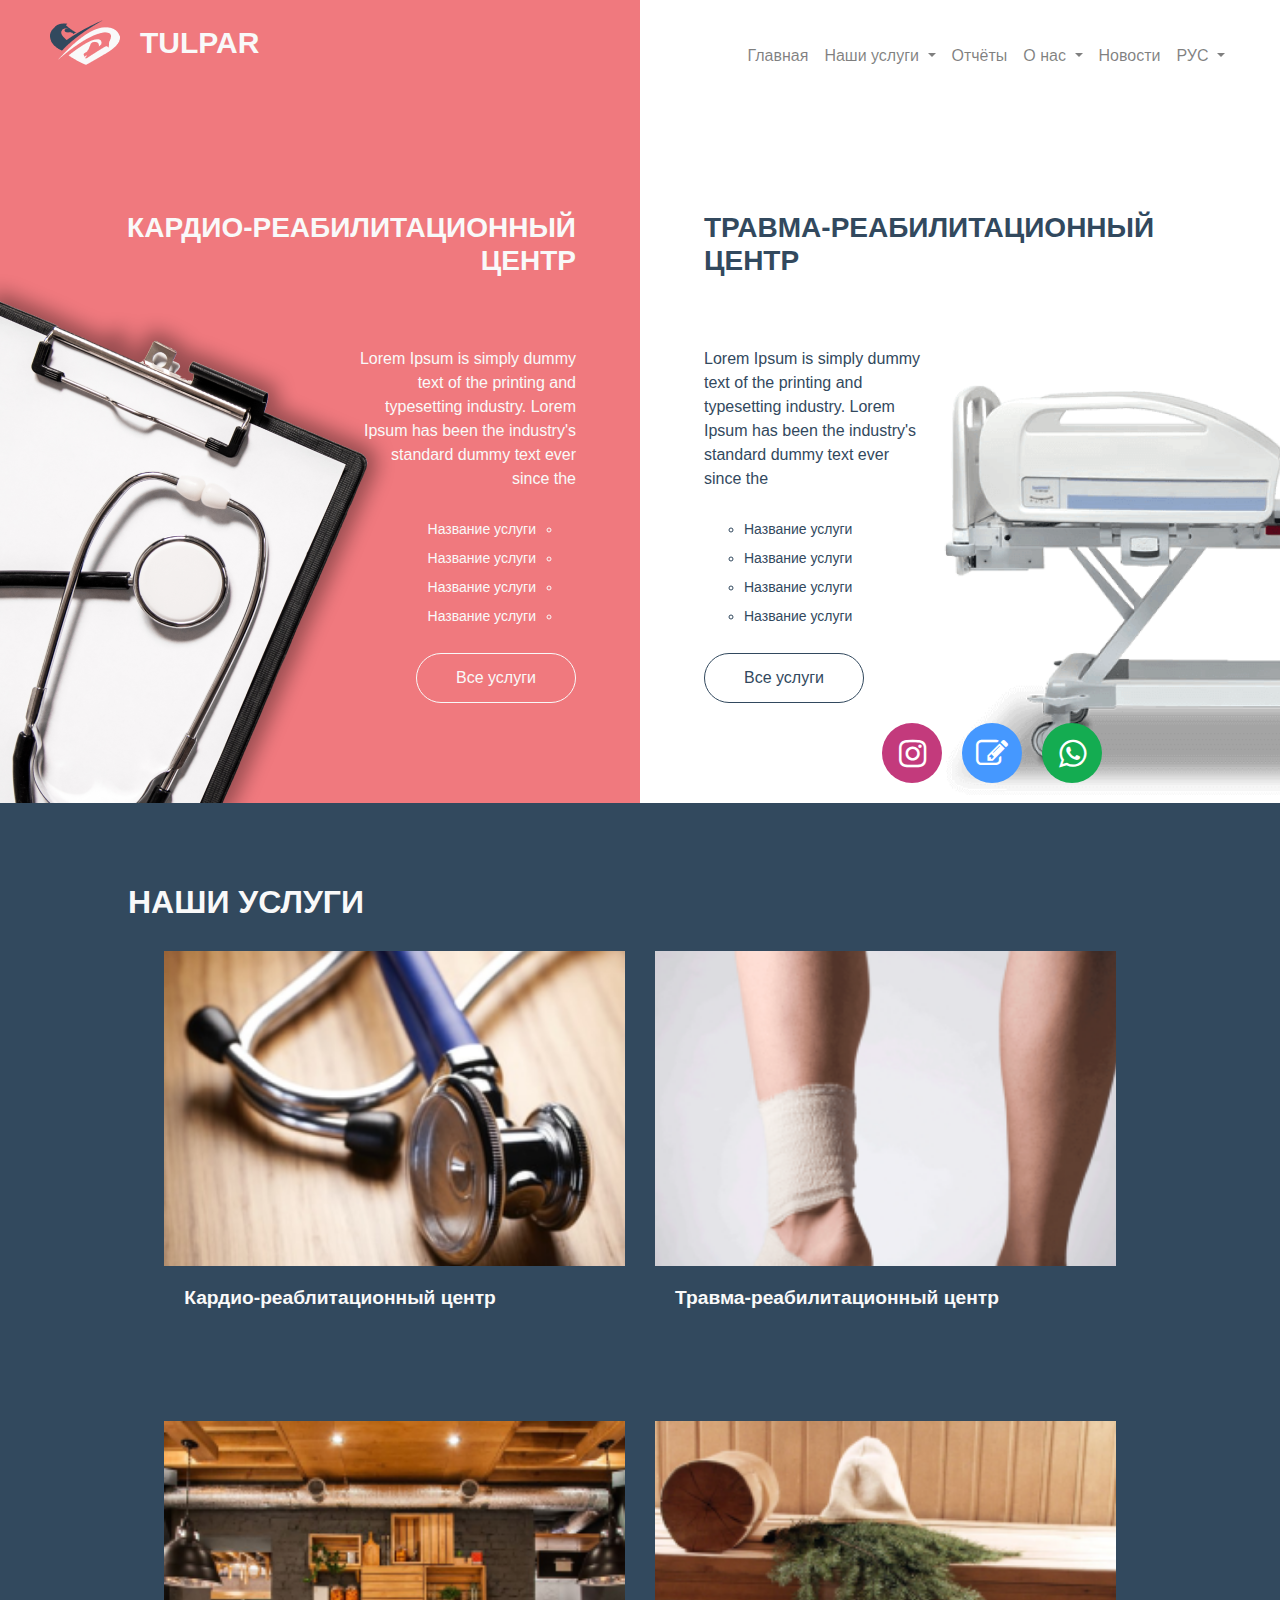
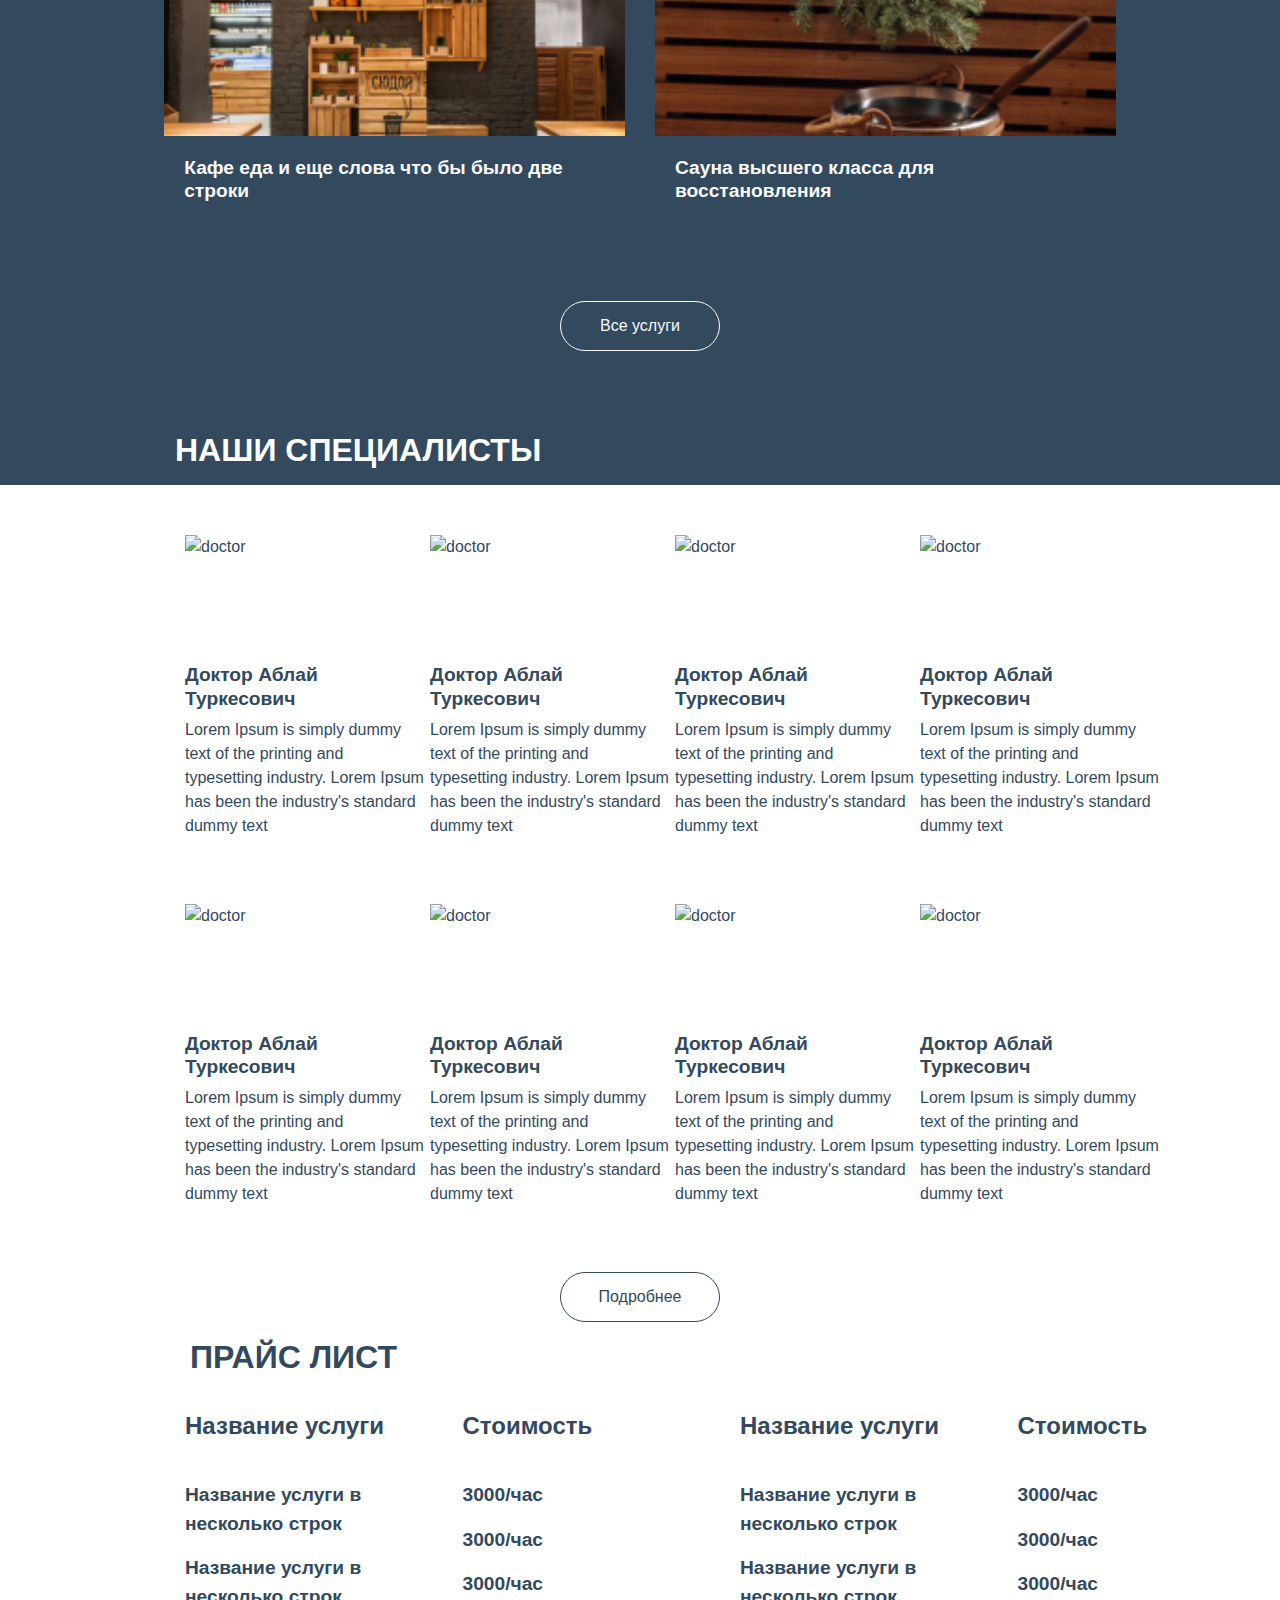
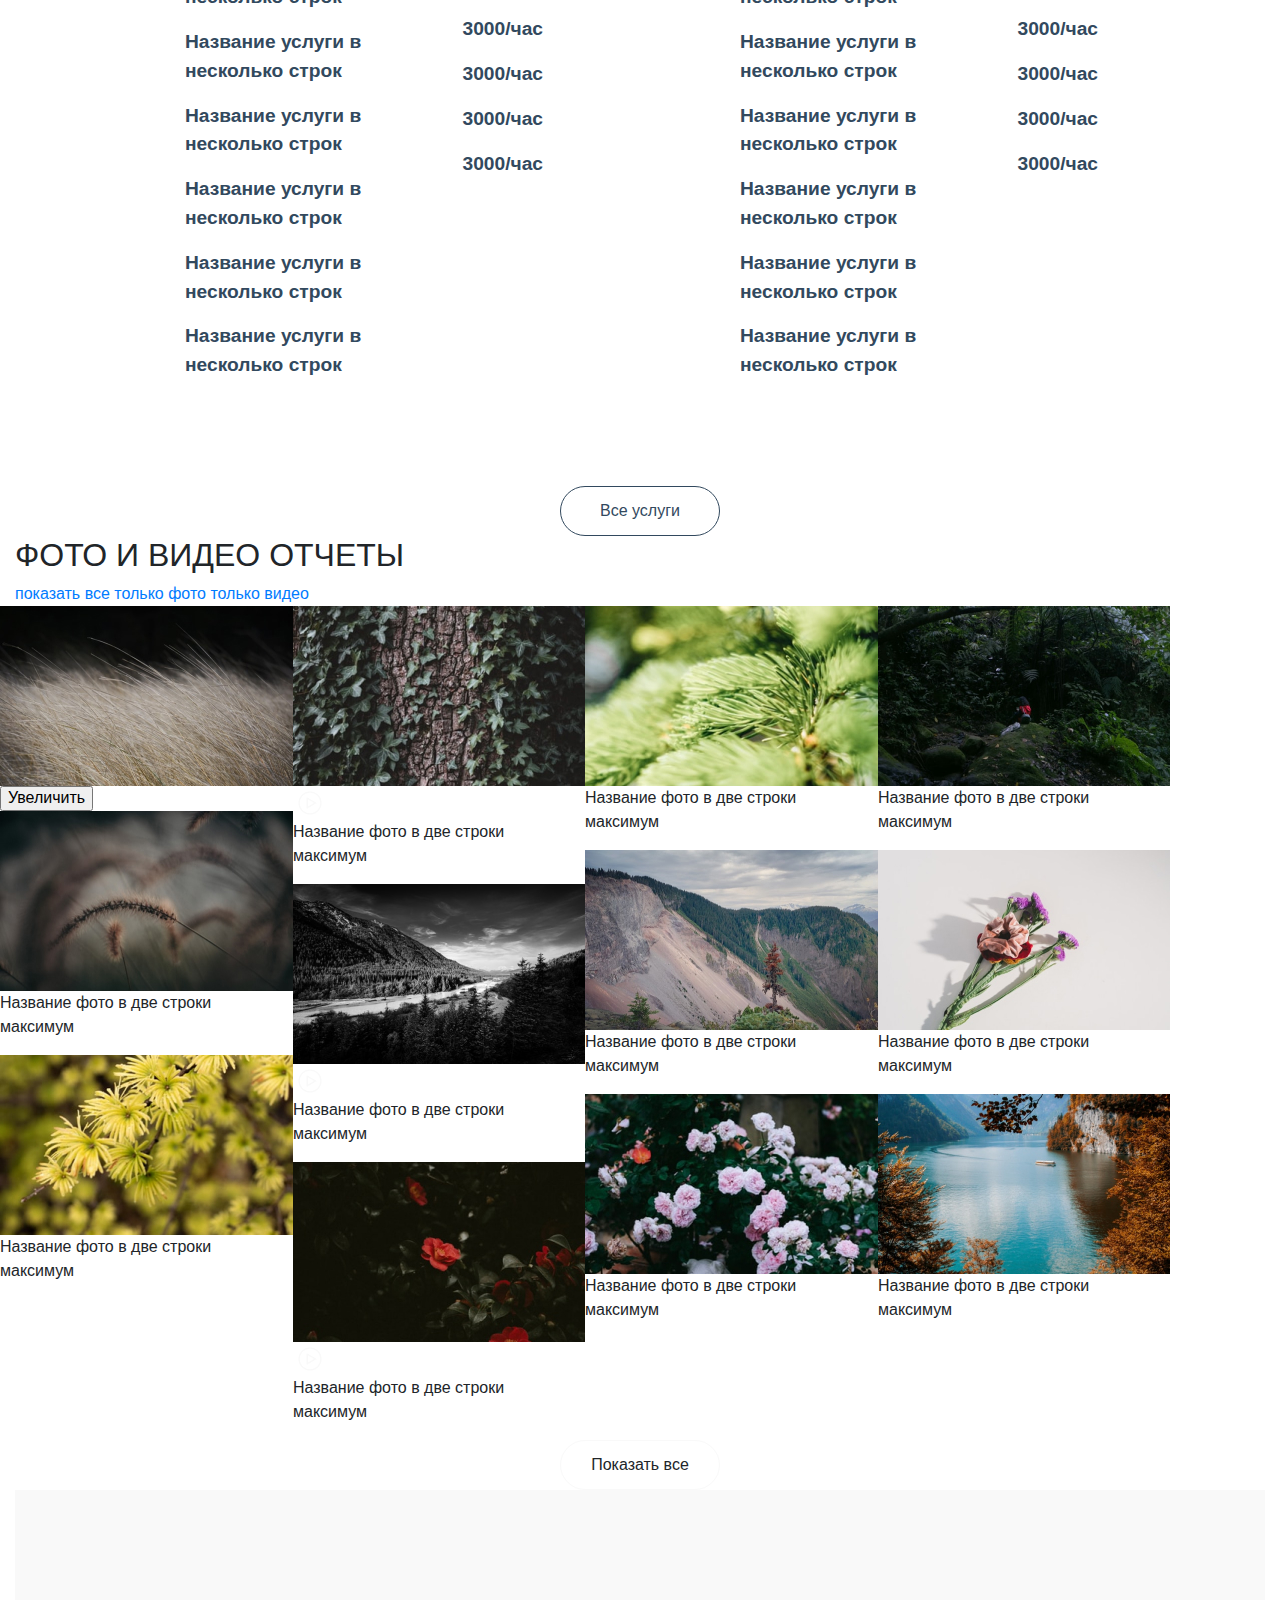
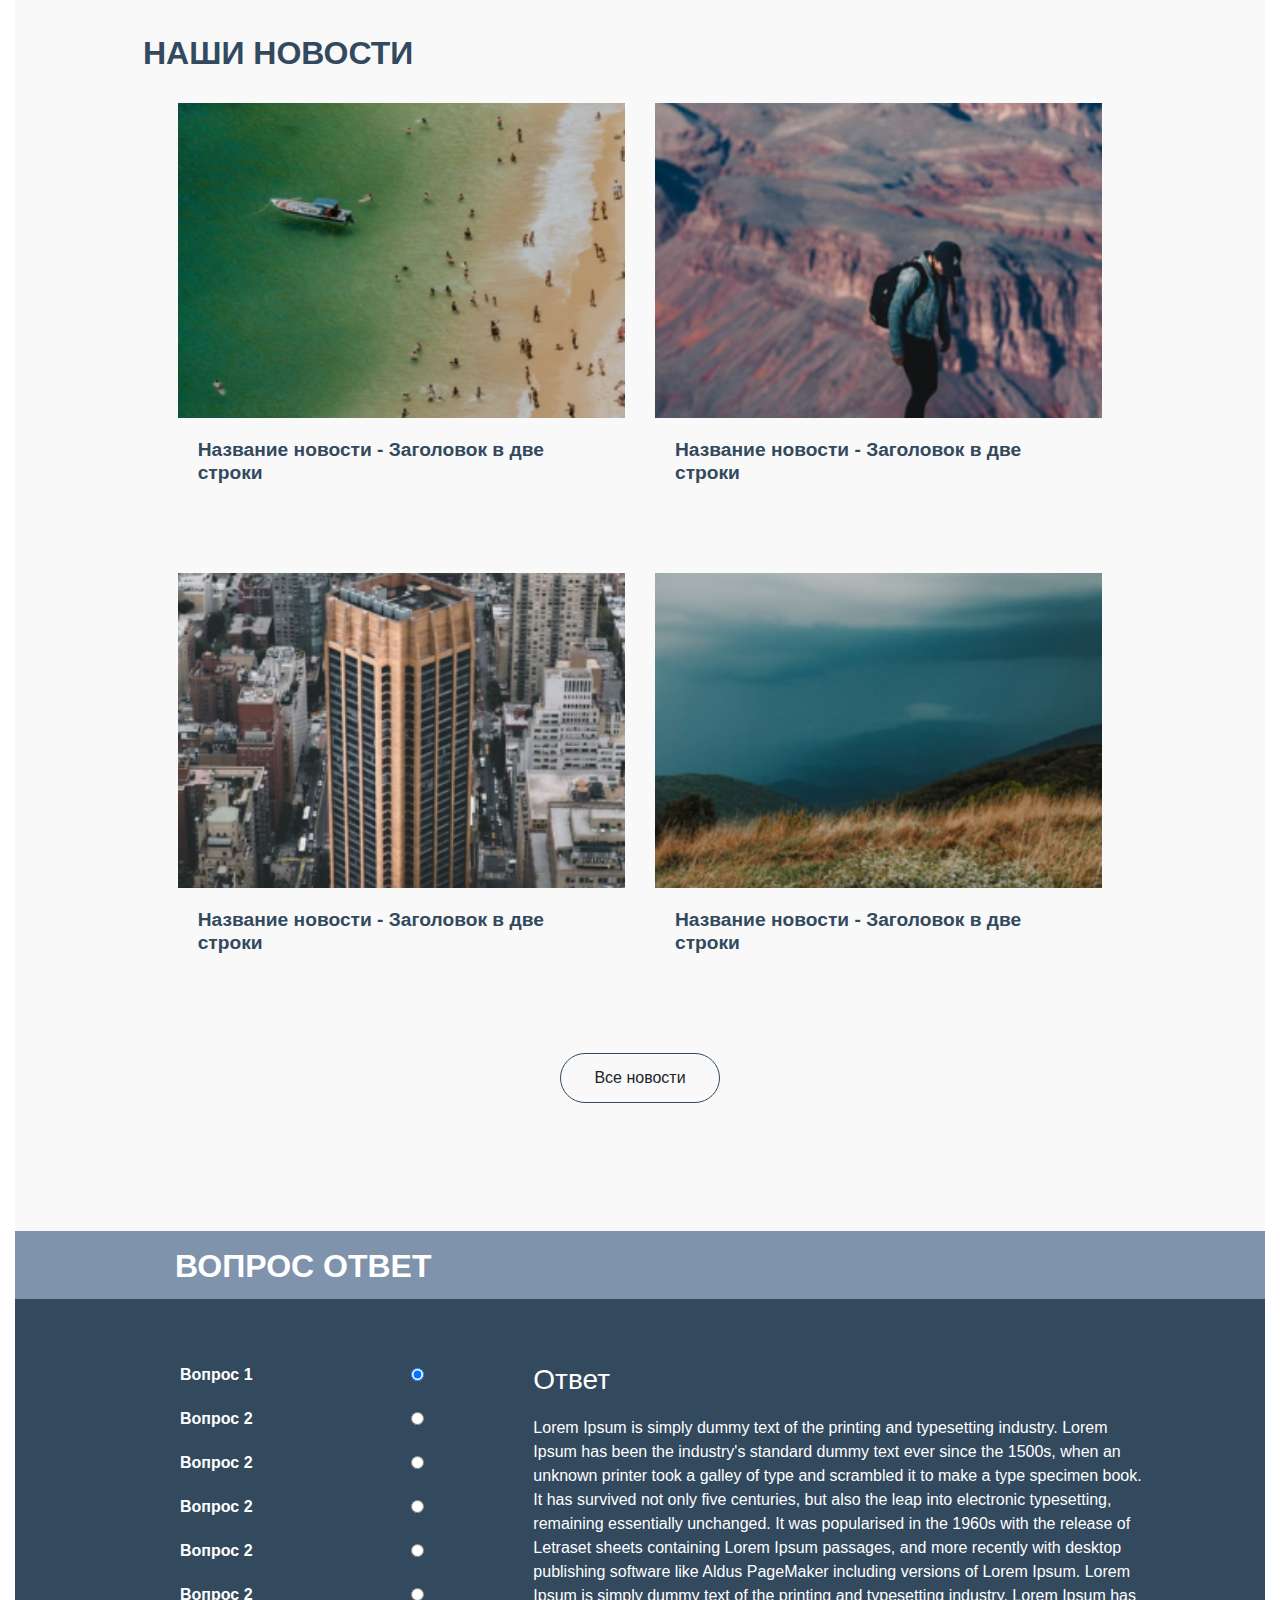
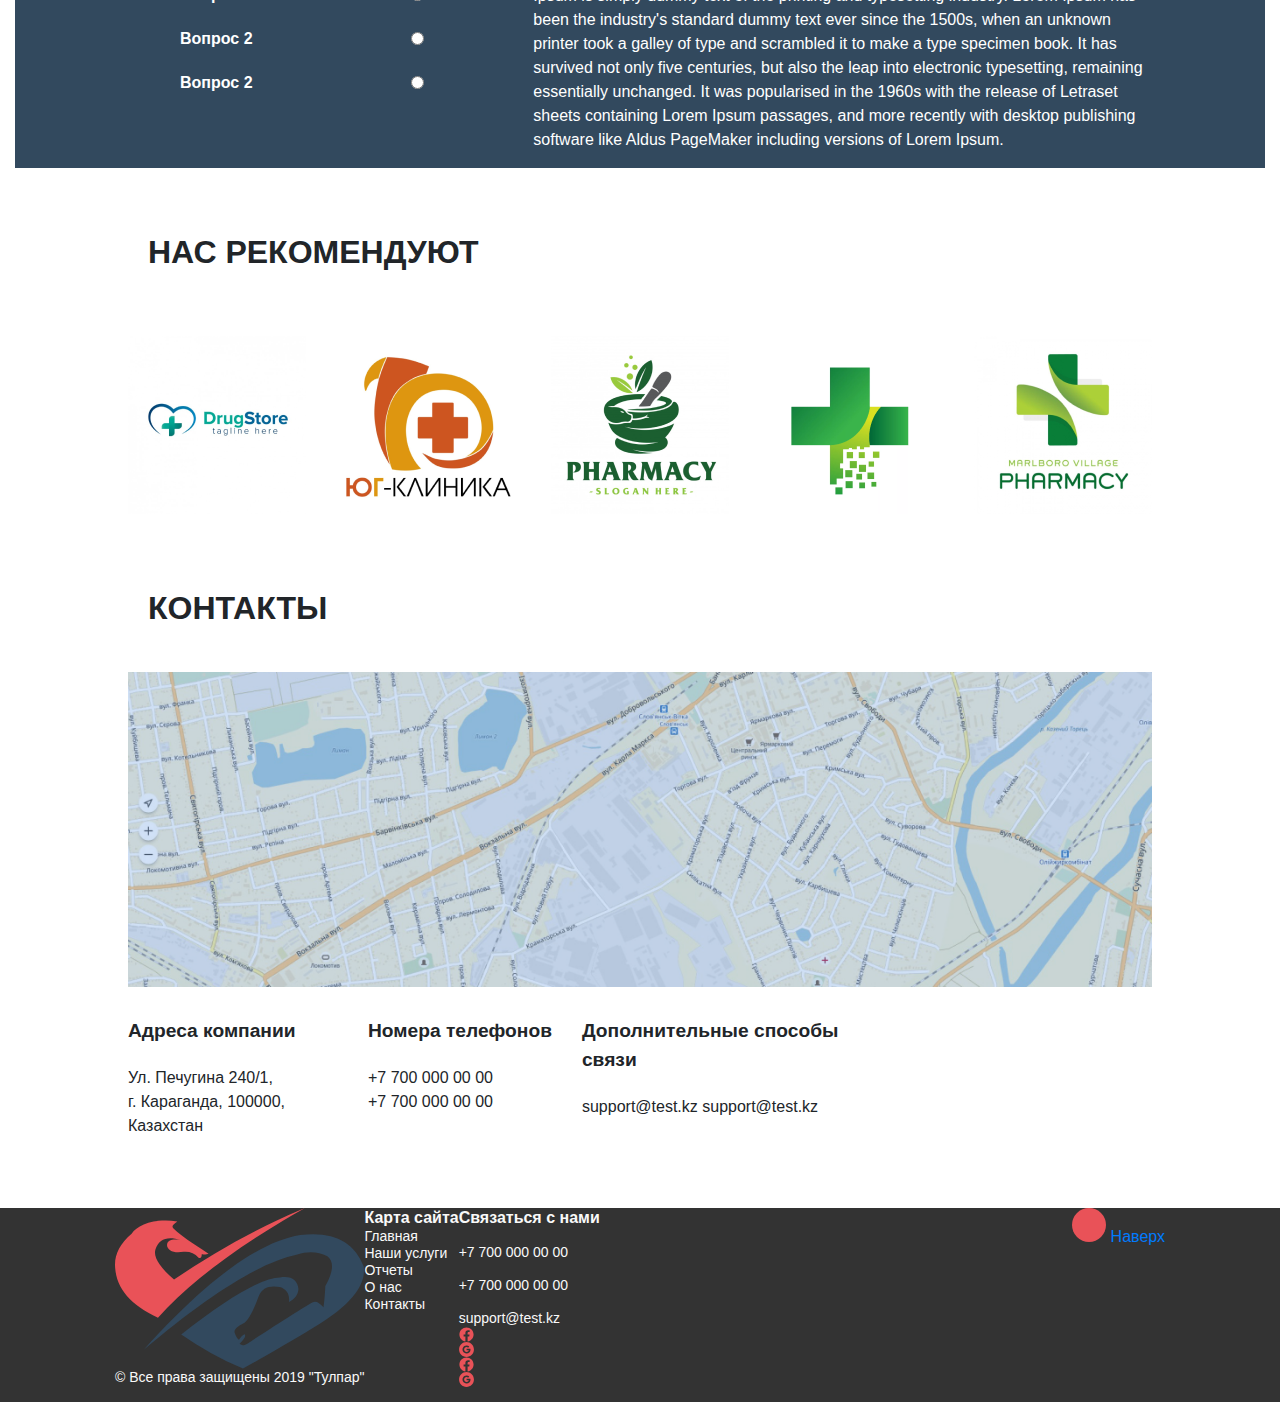
==== index.html @ a15d0e7c "added recomendation and contacts" ====
<!DOCTYPE html>
<html lang="en">

<head>
    <meta charset="UTF-8">
    <meta http-equiv="X-UA-Compatible" content="IE=edge">
    <meta name="viewport" content="width=device-width, initial-scale=1.0">
    <link rel="stylesheet" href="https://maxcdn.bootstrapcdn.com/bootstrap/4.0.0/css/bootstrap.min.css"
        integrity="sha384-Gn5384xqQ1aoWXA+058RXPxPg6fy4IWvTNh0E263XmFcJlSAwiGgFAW/dAiS6JXm" crossorigin="anonymous">
    <link rel="stylesheet" href="css/normalize.css" />
    <link rel="stylesheet" href="css/main.css" />
    <link href="https://maxcdn.bootstrapcdn.com/font-awesome/4.4.0/css/font-awesome.min.css" rel="stylesheet" />
    <link href="css/fontawesome/css/all.css" rel="stylesheet">
    <link rel="stylesheet" href="https://cdnjs.cloudflare.com/ajax/libs/font-awesome/4.7.0/css/font-awesome.min.css">

    <title>Header</title>
</head>

<body>
    <header class="header">
        <div class="header-menu__container">

            <div class="header__logo">
                <div class="logo__img">
                    <a class="logo__link" href="#"> <img src="/assets/img/header_img/logo.png" alt="logo"></a>
                </div>
                <a href="#" class="logo__link">
                    <div class="logo__text logo-title">TULPAR</div>
                </a>
            </div>
            <div class="navbar navbar-expand-lg navbar-light">
                <button class="header-menu__button navbar-toggler" type="button" data-bs-toggle="collapse"
                    data-bs-target="#navbarTogglerDemo03" aria-controls="navbarTogglerDemo03" aria-expanded="false"
                    aria-label="Toggle navigation">
                    <span class="navbar-toggler-icon"></span>
                </button>
                <div class="collapse navbar-collapse justify-content-end " id="navbarTogglerDemo03">

                    <div class="container-fluid">
                        <div class="collapse navbar-collapse" id="navbarSupportedContent">
                            <ul class="navbar__index navbar navbar-nav me-auto mb-2">
                                <li class="nav-item">
                                    <a class="nav-link" href="#">Главная</a>
                                </li>
                                <li class="nav-item dropdown">
                                    <a class="nav-link dropdown-toggle" href="#" id="navbarDropdown" role="button"
                                        data-toggle="dropdown" aria-haspopup="true" aria-expanded="false">
                                        Наши услуги
                                    </a>
                                    <ul class=" dropdown-menu" aria-labelledby="navbarDropdown">
                                        <li><a class="dropdown-item" href="#">Травма-реабилитационный
                                                центр</a>
                                        </li>
                                        <li><a class="dropdown-item" href="#">Кардио-реабилитационный
                                                центр</a>
                                        </li>
                                        <li><a class="dropdown-item" href="#">Травма-реабилитационный
                                                центр</a>
                                        </li>
                                        <li><a class="dropdown-item" href="#">Кардио-реабилитационный
                                                центр</a>
                                        </li>
                                    </ul>
                                </li>
                                <li class="nav-item">
                                    <a class="nav-link" href="#">Отчёты</a>
                                </li>
                                <li class="nav-item dropdown">
                                    <a class="nav-link dropdown-toggle" href="#" id="navbarDropdown" role="button"
                                        data-toggle="dropdown" aria-expanded="false">
                                        О нас
                                    </a>
                                    <ul class="dropdown-menu" aria-labelledby="navbarDropdown">
                                        <li><a class="dropdown-item" href="#">О нас</a></li>
                                        <li><a class="dropdown-item" href="#">О нас</a></li>
                                    </ul>
                                </li>
                                <li class="nav-item">
                                    <a class="nav-link" href="#">Новости</a>
                                </li>
                                <li class="nav-item dropdown">
                                    <a class="nav-link dropdown-toggle" href="#" id="navbarDropdown" role="button"
                                        data-toggle="dropdown" aria-expanded="false">
                                        РУС
                                    </a>
                                    <ul class="dropdown-menu" aria-labelledby="navbarDropdown">
                                        <li><a class="dropdown-item" href="#">ENG</a></li>
                                        <li><a class="dropdown-item" href="#">ENG</a></li>
                                    </ul>
                                </li>
                            </ul>
                        </div>
                    </div>
                </div>
            </div>
        </div>
        <div class="header__wrapper">
            <div class="cardio-block">
                <div class="header__text text_cardio">
                    <h1 class="header__title"><a class="title__link title__link_cardio" href="#">Кардио-реабилитационный
                            <br>
                            центр</a>
                    </h1>
                    <div class="header__discription">Lorem Ipsum is simply dummy text of the printing
                        and typesetting
                        industry. Lorem Ipsum has been the industry's standard dummy text ever since the
                    </div>
                    <ul class="header__services header__services_cardio">
                        <a class="services-item__link_cardio" href="#">
                            <li class="services-item services-item_cardio">Название услуги</li>
                        </a>
                        <a class="services-item__link_cardio" href="#">
                            <li class="services-item services-item_cardio">Название услуги</li>
                        </a>
                        <a class="services-item__link_cardio" href="#">
                            <li class="services-item services-item_cardio">Название услуги</li>
                        </a>
                        <a class="services-item__link_cardio" href="#">
                            <li class="services-item services-item_cardio">Название услуги</li>
                        </a>
                    </ul>
                    <div class="button__position">
                        <a class="common__button button__text common__button_light" src="">Все услуги</a>
                    </div>
                </div>
            </div>
            <div class="trauma-block">
                <div class="header__text text_trauma">
                    <h1 class="header__title"><a class="title__link title__link_trauma" href="#">Травма-реабилитационный
                            <br>
                            центр</a></h1>
                    <div class="header__discription">Lorem Ipsum is simply dummy text of the
                        printing
                        and typesetting
                        industry. Lorem Ipsum has been the industry's standard dummy text ever
                        since the
                    </div>
                    <ul class="header__services">
                        <a class="services-item__link" href="#">
                            <li class="services-item services-item_trauma">Название услуги</li>
                        </a>
                        <a class="services-item__link" href="#">
                            <li class="services-item services-item_trauma">Название услуги</li>
                        </a>
                        <a class="services-item__link" href="#">
                            <li class="services-item services-item_trauma">Название услуги</li>
                        </a>
                        <a class="services-item__link" href="#">
                            <li class="services-item services-item_trauma">Название услуги</li>
                        </a>
                    </ul>
                    <div class="button__position">
                        <a class="common__button button__text common__button_dark" href="#">Все услуги</a>
                    </div>
                    <div class="social-icons">
                        <div class="social-icons__item icons__instagram">
                            <a href="#" target="_blank"><i class="fa fa-instagram fa-2x"></i></a>
                        </div>

                        <div class="social-icons__item icons__edit">
                            <a href="#" target="_blank"><i class="fa fa-pencil-square-o fa-2x"></i></a>
                        </div>
                        <div class="social-icons__item icons__whatsapp">
                            <a href="#" target="_blank"><i class="fa fa-whatsapp fa-2x"></i></a>
                        </div>
                    </div>
                </div>
            </div>
        </div>
    </header>
    <main>
        <section class="services">

            <h2 class="sub-title ">Наши услуги</h2>
            <ul class="list-blocks">
                <li class="list-blocks__element ">


                    <img class="list-blocks__img " src="/assets/img/service_img/service1.png" alt="новость 1" />
                    <div class="description description_service ">
                        <h3 class="description__title description__title_service small-title">Кардио-реаблитационный
                            центр</h3>
                        <p class="description__text">Lorem Ipsum is simply dummy text of the printing and typesetting
                            industry</p>

                    </div>
                </li>
                <li class="list-blocks__element  ">
                    <img class="list-blocks__img " src="/assets/img/service_img/service2.png" alt="новость 1" />
                    <div class="description description_service ">
                        <h3 class="description__title description__title_service small-title">Травма-реабилитационный
                            центр</h3>
                        <p class="description__text">Lorem Ipsum is simply dummy text of the printing and typesetting
                            industry</p>

                    </div>
                </li>
                <li class="list-blocks__element  ">
                    <img class="list-blocks__img " src="/assets/img/service_img/service3.png" alt="новость 1" />
                    <div class="description description_service ">
                        <h3 class="description__title description__title_service small-title">Кафе еда и еще слова что
                            бы
                            было две строки</h3>
                        <p class="description__text">Lorem Ipsum is simply dummy text of the printing and typesetting
                            industry</p>

                    </div>
                </li>
                <li class="list-blocks__element  ">
                    <img class="list-blocks__img " src="/assets/img/service_img/service4.png" alt="новость 1" />
                    <div class="description description_service ">
                        <h3 class="description__title description__title_service small-title">Сауна высшего класса для
                            восстановления</h3>
                        <p class="description__text">Lorem Ipsum is simply dummy text of the printing and typesetting
                            industry</p>

                    </div>
                </li>

            </ul>


            <div class="button__position">
                <a class="common__button button__text common__button_light" src="">Все услуги</a>
            </div>



        </section>
        <!--ourstuff-->
        <div class="container-fluid ourstuff">
            <div class="row">
                <div class="col ourstuff__title">
                    <h2 class="sub-title">НАШИ СПЕЦИАЛИСТЫ</h2>
                </div>
            </div>
            <div class="row ourstuff__body">
                <div class="col-lg-3 col-md-6">
                    <div class="card" style="width: 15rem;">
                        <img class="card__image" src="assets/img/ourstuff_images/ourstuff_11.png" alt="doctor">
                        <div class="card__body">
                            <h5 class="small-title">Доктор Аблай Туркесович</h5>
                            <p class="card__text">Lorem Ipsum is simply dummy text of the printing and typesetting
                                industry.
                                Lorem Ipsum has been the industry's standard dummy text</p>
                        </div>
                    </div>
                </div>
                <div class="col-lg-3 col-md-6">
                    <div class="card" style="width: 15rem;">
                        <img class="card__image" src="assets/img/ourstuff_images/ourstuff_12.png" alt="doctor">
                        <div class="card__body">
                            <h5 class="small-title">Доктор Аблай Туркесович</h5>
                            <p class="card__text">Lorem Ipsum is simply dummy text of the printing and typesetting
                                industry.
                                Lorem Ipsum has been the industry's standard dummy text</p>
                        </div>
                    </div>
                </div>
                <div class="col-lg-3 col-md-6">
                    <div class="card" style="width: 15rem;">
                        <img class="card__image" src="assets/img/ourstuff_images/ourstuff_13.png" alt="doctor">
                        <div class="card__body">
                            <h5 class="small-title">Доктор Аблай Туркесович</h5>
                            <p class="card__text">Lorem Ipsum is simply dummy text of the printing and typesetting
                                industry.
                                Lorem Ipsum has been the industry's standard dummy text</p>
                        </div>
                    </div>
                </div>
                <div class="col-lg-3 col-md-6">
                    <div class="card" style="width: 15rem;">
                        <img class="card__image" src="assets/img/ourstuff_images/ourstuff_14.png" alt="doctor">
                        <div class="card__body">
                            <h5 class="small-title">Доктор Аблай Туркесович</h5>
                            <p class="card__text">Lorem Ipsum is simply dummy text of the printing and typesetting
                                industry.
                                Lorem Ipsum has been the industry's standard dummy text</p>
                        </div>
                    </div>
                </div>
                <div class="col-lg-3 col-md-6">
                    <div class="card" style="width: 15rem;">
                        <img class="card__image" src="assets/img/ourstuff_images/ourstuff_11.png" alt="doctor">
                        <div class="card__body">
                            <h5 class="small-title">Доктор Аблай Туркесович</h5>
                            <p class="card__text">Lorem Ipsum is simply dummy text of the printing and typesetting
                                industry.
                                Lorem Ipsum has been the industry's standard dummy text</p>
                        </div>
                    </div>
                </div>
                <div class="col-lg-3 col-md-6">
                    <div class="card" style="width: 15rem;">
                        <img class="card__image" src="assets/img/ourstuff_images/ourstuff_12.png" alt="doctor">
                        <div class="card__body">
                            <h5 class="small-title">Доктор Аблай Туркесович</h5>
                            <p class="card__text">Lorem Ipsum is simply dummy text of the printing and typesetting
                                industry.
                                Lorem Ipsum has been the industry's standard dummy text</p>
                        </div>
                    </div>
                </div>
                <div class="col-lg-3 col-md-6">
                    <div class="card" style="width: 15rem;">
                        <img class="card__image" src="assets/img/ourstuff_images/ourstuff_13.png" alt="doctor">
                        <div class="card__body">
                            <h5 class="small-title">Доктор Аблай Туркесович</h5>
                            <p class="card__text">Lorem Ipsum is simply dummy text of the printing and typesetting
                                industry.
                                Lorem Ipsum has been the industry's standard dummy text</p>
                        </div>
                    </div>
                </div>
                <div class="col-lg-3 col-md-6">
                    <div class="card" style="width: 15rem;">
                        <img class="card__image" src="assets/img/ourstuff_images/ourstuff_14.png" alt="doctor">
                        <div class="card__body">
                            <h5 class="small-title">Доктор Аблай Туркесович</h5>
                            <p class="card__text">Lorem Ipsum is simply dummy text of the printing and typesetting
                                industry.
                                Lorem Ipsum has been the industry's standard dummy text</p>
                        </div>
                    </div>
                </div>
            </div>

            <button type="button" class="btn btn-outline-info d-block mx-auto">Подробнее</button>
            <!--price-list-->
            <div class="container-fluid price-list">
                <div class="row">
                    <div class="col-sm-12 price-list__title">
                        <h2 class="sub-title">ПРАЙС ЛИСТ</h2>
                    </div>

                    <div class="row price-list__body">
                        <div class="col-sm-6 col-lg-3 col-md-6 small-title">
                            <h4 class="price-list__price">Название услуги</h4>
                            <p>Название услуги в несколько строк</p>
                            <p>Название услуги в несколько строк</p>
                            <p>Название услуги в несколько строк</p>
                            <p>Название услуги в несколько строк</p>
                            <p>Название услуги в несколько строк</p>
                            <p>Название услуги в несколько строк</p>
                            <p>Название услуги в несколько строк</p>
                        </div>
                        <div class="col-sm-6 col-lg-3 col-md-6 small-title">
                            <h4 class="price-list__price">Стоимость</h4>
                            <p>3000/час</p>
                            <p>3000/час</p>
                            <p>3000/час</p>
                            <p>3000/час</p>
                            <p>3000/час</p>
                            <p>3000/час</p>
                            <p>3000/час</p>
                        </div>
                        <div class="col-sm-6 col-lg-3 col-md-6 small-title">
                            <h4 class="price-list__price">Название услуги</h4>
                            <p>Название услуги в несколько строк</p>
                            <p>Название услуги в несколько строк</p>
                            <p>Название услуги в несколько строк</p>
                            <p>Название услуги в несколько строк</p>
                            <p>Название услуги в несколько строк</p>
                            <p>Название услуги в несколько строк</p>
                            <p>Название услуги в несколько строк</p>
                        </div>
                        <div class="col-sm-6 col-lg-3 col-md-6 small-title">
                            <h4 class="price-list__price">Стоимость</h4>
                            <p>3000/час</p>
                            <p>3000/час</p>
                            <p>3000/час</p>
                            <p>3000/час</p>
                            <p>3000/час</p>
                            <p>3000/час</p>
                            <p>3000/час</p>
                        </div>
                    </div>
                </div>

                <button type="button" class="btn btn-read-all btn-outline-info d-block mx-auto">Все услуги</button>

            </div>
            <!--Foto and video-->
            <div class="gallery">
                <div class="gallery-container">
                    <h2 class="gallery-title">ФОТО И ВИДЕО ОТЧЕТЫ</h2>
                    <div class="gallery-nav">
                        <a href="#" class="gallery-nav-item">показать все</a>
                        <a href="#" class="gallery-nav-item">только фото</a>
                        <a href="#" class="gallery-nav-item">только видео</a>
                    </div>

                    <!--Images-->
                    <div class="row gallery-images">
                        <div class="column">
                            <div class="image image-no-bg ">
                                <img src="assets/img/Gallery/Foto1.jpg" alt="Foto1" class="image1">
                                <div class="image-content">
                                    <input type="submit" value="Увеличить" class="image-button">
                                </div>
                            </div>
                            <div class="image">
                                <img src="assets/img/Gallery/Foto5.jpg" alt="Foto1" class="image1">
                                <div class="image-content_text">
                                    <p class="image-text">Название фото в две строки <br> максимум</p>
                                </div>
                            </div>
                            <div class="image">
                                <img src="assets/img/Gallery/Foto9.jpg" alt="Foto1" class="image1">
                                <div class="image-content_text">
                                    <p class="image-text">Название фото в две строки <br> максимум</p>
                                </div>
                            </div>
                        </div>
                        <div class="column">
                            <div class="image">
                                <img src="assets/img/Gallery/Foto2.jpg" alt="Foto1" class="image1">
                                <div class="image-content_video">
                                    <a href="#"><img src="assets/img/Gallery/video-button.png" alt="video-button"></a>
                                    <p class="image-text">Название фото в две строки <br> максимум</p>
                                </div>
                            </div>
                            <div class="image">
                                <img src="assets/img/Gallery/Foto6.jpg" alt="Foto1" class="image1">
                                <div class="image-content_video">
                                    <a href="#"><img src="assets/img/Gallery/video-button.png" alt="video-button"></a>
                                    <p class="image-text">Название фото в две строки <br> максимум</p>
                                </div>
                            </div>
                            <div class="image">
                                <img src="assets/img/Gallery/Foto10.jpg" alt="Foto1" class="image1">
                                <div class="image-content_video">
                                    <a href="#"><img src="assets/img/Gallery/video-button.png" alt="video-button"></a>
                                    <p class="image-text">Название фото в две строки <br> максимум</p>
                                </div>
                            </div>
                        </div>
                        <div class="column">
                            <div class="image">
                                <img src="assets/img/Gallery/Foto3.jpg" alt="Foto1" class="image1">
                                <div class="image-content_text">
                                    <p class="image-text">Название фото в две строки <br> максимум</p>
                                </div>
                            </div>
                            <div class="image">
                                <img src="assets/img/Gallery/Foto7.jpg" alt="Foto1" class="image1">
                                <div class="image-content_text">
                                    <p class="image-text">Название фото в две строки <br> максимум</p>
                                </div>
                            </div>
                            <div class="image">
                                <img src="assets/img/Gallery/Foto11.jpg" alt="Foto1" class="image1">
                                <div class="image-content_text">
                                    <p class="image-text">Название фото в две строки <br> максимум</p>
                                </div>
                            </div>
                        </div>
                        <div class="column">
                            <div class="image">
                                <img src="assets/img/Gallery/Foto4.jpg" alt="Foto1" class="image1">
                                <div class="image-content_text">
                                    <p class="image-text">Название фото в две строки <br> максимум</p>
                                </div>
                            </div>
                            <div class="image">
                                <img src="assets/img/Gallery/Foto8.jpg" alt="Foto1" class="image1">
                                <div class="image-content_text">
                                    <p class="image-text">Название фото в две строки <br> максимум</p>
                                </div>
                            </div>
                            <div class="image">
                                <img src="assets/img/Gallery/Foto12.jpg" alt="Foto1" class="image1">
                                <div class="image-content_text">
                                    <p class="image-text">Название фото в две строки <br> максимум</p>
                                </div>
                            </div>
                        </div>
                    </div>

                    <!--<div class="gallery-button">
                    <input type="submit" value="Показать все" class="gallery-button">
                </div>   -->
                    <div class="button__position">
                        <a class="common__button button__text common__button_light" src="">Показать все</a>
                    </div>
                </div>
            </div>

            <section class="news">
                <h2 class="sub-title ">Наши новости</h2>

                <ul class="list-blocks">
                    <li class="list-blocks__element ">


                        <img class="list-blocks__img " src="/assets/img/news_img/news1.png" alt="новость 1" />
                        <div class="description description_news">
                            <h3 class="description__title description__title_news small-title">Название новости -
                                Заголовок
                                в
                                две строки</h3>
                            <p class="description__text">Lorem Ipsum is simply dummy text of the printing and
                                typesetting
                                industry</p>
                            <a class="description__link">Читать полностью</a>
                        </div>
                    </li>
                    <li class="list-blocks__element  ">
                        <img class="list-blocks__img " src="/assets/img/news_img/news2.png" alt="новость 1" />
                        <div class="description description_news">
                            <h3 class="description__title description__title_news small-title">Название новости -
                                Заголовок
                                в
                                две строки</h3>
                            <p class="description__text">Lorem Ipsum is simply dummy text of the printing and
                                typesetting
                                industry</p>
                            <a class="description__link">Читать полностью</a>
                        </div>
                    </li>
                    <li class="list-blocks__element  ">
                        <img class="list-blocks__img " src="/assets/img/news_img/news3.png" alt="новость 1" />
                        <div class="description description_news">
                            <h3 class="description__title description__title_news small-title">Название новости -
                                Заголовок
                                в
                                две строки</h3>
                            <p class="description__text">Lorem Ipsum is simply dummy text of the printing and
                                typesetting
                                industry</p>
                            <a class="description__link">Читать полностью</a>
                        </div>
                    </li>
                    <li class="list-blocks__element  ">
                        <img class="list-blocks__img " src="/assets/img/news_img/news4.png" alt="новость 1" />
                        <div class="description description_news">
                            <h3 class="description__title description__title_news small-title">Название новости -
                                Заголовок
                                в
                                две строки</h3>
                            <p class="description__text">Lorem Ipsum is simply dummy text of the printing and
                                typesetting
                                industry</p>
                            <a class="description__link">Читать полностью</a>
                        </div>
                    </li>
                </ul>
                <div class="button__position">
                    <a class="common__button button__text common__button_dark" src="">Все новости</a>
                </div>
            </section>
            <!--Q&A-->
            <div class="container-fluid qanda">
                <div class="row ">
                    <div class="col-12 qanda__title">
                        <h2 class="sub-title">ВОПРОС ОТВЕТ</h2>
                    </div>
                </div>
                <div class="row qanda__body">
                    <div class="col-lg-4 col-md-6 col-sm-12 qanda__body-form">
                        <div class="form-check">
                            <label class="form-check-label" for="question1">Вопрос 1
                            </label>
                            <input class="form-check-input" type="radio" name="question" id="question1" value="option1"
                                checked>
                        </div>
                        <div class="form-check">
                            <label class="form-check-label" for="question2">Вопрос 2
                            </label>
                            <input class="form-check-input" type="radio" name="question" id="question2" value="option1">
                        </div>
                        <div class="form-check">
                            <label class="form-check-label" for="question3">Вопрос 2
                            </label>
                            <input class="form-check-input" type="radio" name="question" id="question3" value="option1">
                        </div>
                        <div class="form-check">
                            <label class="form-check-label" for="question4">Вопрос 2
                            </label>
                            <input class="form-check-input" type="radio" name="question" id="question4" value="option1">
                        </div>
                        <div class="form-check">
                            <label class="form-check-label" for="question5">Вопрос 2
                            </label>
                            <input class="form-check-input" type="radio" name="question" id="question5" value="option1">
                        </div>
                        <div class="form-check">
                            <label class="form-check-label" for="question6">Вопрос 2
                            </label>
                            <input class="form-check-input" type="radio" name="question" id="question6" value="option1">
                        </div>
                        <div class="form-check">
                            <label class="form-check-label" for="question7">Вопрос 2
                            </label>
                            <input class="form-check-input" type="radio" name="question" id="question7" value="option1">
                        </div>
                        <div class="form-check">
                            <label class="form-check-label" for="question8">Вопрос 2
                            </label>
                            <input class="form-check-input" type="radio" name="question" id="question8" value="option1">
                        </div>

                    </div>
                    <div class="col-lg-8 col-md-6 col-sm-12 qanda__body-answer">
                        <div class="qanda__body-answer-title">
                            <h3>Ответ</h3>
                        </div>
                        <p>Lorem Ipsum is simply dummy text of the printing and typesetting industry. Lorem Ipsum has
                            been
                            the
                            industry's standard dummy text ever since the 1500s, when an unknown printer took a galley
                            of
                            type
                            and scrambled it to make a type specimen book. It has survived not only five centuries, but
                            also
                            the
                            leap into electronic typesetting, remaining essentially unchanged. It was popularised in the
                            1960s
                            with the release of Letraset sheets containing Lorem Ipsum passages, and more recently with
                            desktop
                            publishing software like Aldus PageMaker including versions of Lorem Ipsum.

                            Lorem Ipsum is simply dummy text of the printing and typesetting industry. Lorem Ipsum has
                            been
                            the
                            industry's standard dummy text ever since the 1500s, when an unknown printer took a galley
                            of
                            type
                            and scrambled it to make a type specimen book. It has survived not only five centuries, but
                            also
                            the
                            leap into electronic typesetting, remaining essentially unchanged. It was popularised in the
                            1960s
                            with the release of Letraset sheets containing Lorem Ipsum passages, and more recently with
                            desktop
                            publishing software like Aldus PageMaker including versions of Lorem Ipsum.</p>

                    </div>
                </div>

            </div>
            <div class="recomendation">
                <div class="recomendation__text sub-title">Нас рекомендуют </div>
                <div class="recomendation__items">
                    <div class="recomendation__item">
                        <img class="recomendation_img" src="assets/img/recomendation_img/image 2.png"
                            alt=" pharmasy_logo">
                    </div>
                    <div class="recomendation__item">
                        <img class="recomendation_img" src="assets/img/recomendation_img/recommend_2.png"
                            alt=" pharmasy_logo">
                    </div>
                    <div class="recomendation__item">
                        <img class="recomendation_img" src="assets/img/recomendation_img/recomend_3.png"
                            alt=" pharmasy_logo">
                    </div>
                    <div class="recomendation__item">
                        <img class="recomendation_img" src="assets/img/recomendation_img/recomed_4.png"
                            alt=" pharmasy_logo">
                    </div>
                    <div class="recomendation__item">
                        <img class="recomendation_img" src="assets/img/recomendation_img/pharmacy.png"
                            alt=" pharmasy_logo">
                    </div>
                </div>
            </div>
            <div class="contacts">
                <div class="contacts__text sub-title">Контакты</div>
                <div class="contacts__items">
                    <div class="contacts__map">
                        <img class="image-map" src="/assets/img/contacts_img/cart.png" alt="map">
                    </div>
                    <div class="contacts__discription">
                        <div class="address">
                            <div class="address__title small-title">Адреса компании</div>
                            <div class="address__discription">Ул. Печугина 240/1, <br> г. Караганда, 100000, Казахстан
                            </div>
                        </div>
                        <div class="telephone">
                            <div class="telephone__title small-title">Номера телефонов</div>
                            <div class="telephone__discription">
                                +7 700 000 00 00 <br> +7 700 000 00 00
                            </div>
                        </div>
                        <div class="alternative">
                            <div class="alternative__title small-title">
                                Дополнительные способы связи
                            </div>
                            <div class="alternative__discription">
                                support@test.kz support@test.kz
                            </div>
                        </div>
                    </div>
                </div>
            </div>
    </main>
    <footer>
        <div class="footer__contacts">
            <div class="footer__contacts__block footer__contacts__block_logo">
                <img src="./assets/img/logo.svg" alt="logo">
                <p class="footer__text">© Все права защищены 2019 "Тулпар"</p>
            </div>
            <div class="footer__contacts__block footer__contacts__block_nav">
                <a class="footer__title small-title" href="">Карта сайта</a>
                <a class="footer__text" href="">Главная</a>
                <a class="footer__text" href="">Наши услуги</a>
                <a class="footer__text" href="">Отчеты</a>
                <a class="footer__text" href="">О нас</a>
                <a class="footer__text" href="">Контакты</a>
            </div>
            <div class="footer__contacts__block footer__contacts__block_info">
                <p class="footer__title small-title">Связаться с нами</p>
                <p class="footer__text">+7 700 000 00 00</p>
                <p class="footer__text">+7 700 000 00 00</p>
                <a class="footer__text">support@test.kz</a>
                <svg width="15" height="15" viewBox="0 0 15 15" fill="none" xmlns="http://www.w3.org/2000/svg">
                    <path
                        d="M7.50084 0.417969C3.58942 0.417969 0.418213 3.58918 0.418213 7.50059C0.418213 11.0352 3.00788 13.9648 6.39442 14.4982V9.54839H4.59525V7.50059H6.39442V5.94014C6.39442 4.16364 7.45196 3.18401 9.06909 3.18401C9.844 3.18401 10.6558 3.32214 10.6558 3.32214V5.06393H9.76042C8.88209 5.06393 8.60725 5.61076 8.60725 6.17105V7.49918H10.57L10.2563 9.54697H8.60725V14.4968C11.9938 13.9663 14.5835 11.0359 14.5835 7.50059C14.5835 3.58918 11.4123 0.417969 7.50084 0.417969Z"
                        fill="#E95258" />
                </svg>
                <svg width="15" height="15" viewBox="0 0 15 15" fill="none" xmlns="http://www.w3.org/2000/svg">
                    <path
                        d="M7.5 0.0625C3.39277 0.0625 0.0625 3.39277 0.0625 7.5C0.0625 11.6072 3.39277 14.9375 7.5 14.9375C11.6072 14.9375 14.9375 11.6072 14.9375 7.5C14.9375 3.39277 11.6072 0.0625 7.5 0.0625ZM10.2725 10.5812C9.59844 11.2021 8.67871 11.5674 7.58135 11.5674C5.99258 11.5674 4.61797 10.656 3.94893 9.32783C3.67334 8.77832 3.51562 8.15742 3.51562 7.5C3.51562 6.84258 3.67334 6.22168 3.94893 5.67217C4.61797 4.34238 5.99258 3.43096 7.58135 3.43096C8.67705 3.43096 9.59678 3.83438 10.3023 4.49014L9.13691 5.65723C8.71523 5.25381 8.179 5.04961 7.58301 5.04961C6.52383 5.04961 5.62734 5.76514 5.30693 6.72637C5.22559 6.97041 5.1791 7.23105 5.1791 7.5C5.1791 7.76895 5.22559 8.02959 5.30693 8.27363C5.62734 9.23486 6.52383 9.95039 7.58135 9.95039C8.1292 9.95039 8.59404 9.80596 8.95762 9.56191C9.38926 9.27305 9.6748 8.84307 9.76943 8.3334H7.58135V6.75957H11.4113C11.4595 7.02686 11.4844 7.3041 11.4844 7.59131C11.4844 8.83145 11.0411 9.87236 10.2725 10.5812V10.5812Z"
                        fill="#E95258" />
                </svg>
                <svg width="15" height="15" viewBox="0 0 15 15" fill="none" xmlns="http://www.w3.org/2000/svg">
                    <path
                        d="M7.50084 0.417969C3.58942 0.417969 0.418213 3.58918 0.418213 7.50059C0.418213 11.0352 3.00788 13.9648 6.39442 14.4982V9.54839H4.59525V7.50059H6.39442V5.94014C6.39442 4.16364 7.45196 3.18401 9.06909 3.18401C9.844 3.18401 10.6558 3.32214 10.6558 3.32214V5.06393H9.76042C8.88209 5.06393 8.60725 5.61076 8.60725 6.17105V7.49918H10.57L10.2563 9.54697H8.60725V14.4968C11.9938 13.9663 14.5835 11.0359 14.5835 7.50059C14.5835 3.58918 11.4123 0.417969 7.50084 0.417969Z"
                        fill="#E95258" />
                </svg>
                <svg width="15" height="15" viewBox="0 0 15 15" fill="none" xmlns="http://www.w3.org/2000/svg">
                    <path
                        d="M7.5 0.0625C3.39277 0.0625 0.0625 3.39277 0.0625 7.5C0.0625 11.6072 3.39277 14.9375 7.5 14.9375C11.6072 14.9375 14.9375 11.6072 14.9375 7.5C14.9375 3.39277 11.6072 0.0625 7.5 0.0625ZM10.2725 10.5812C9.59844 11.2021 8.67871 11.5674 7.58135 11.5674C5.99258 11.5674 4.61797 10.656 3.94893 9.32783C3.67334 8.77832 3.51562 8.15742 3.51562 7.5C3.51562 6.84258 3.67334 6.22168 3.94893 5.67217C4.61797 4.34238 5.99258 3.43096 7.58135 3.43096C8.67705 3.43096 9.59678 3.83438 10.3023 4.49014L9.13691 5.65723C8.71523 5.25381 8.179 5.04961 7.58301 5.04961C6.52383 5.04961 5.62734 5.76514 5.30693 6.72637C5.22559 6.97041 5.1791 7.23105 5.1791 7.5C5.1791 7.76895 5.22559 8.02959 5.30693 8.27363C5.62734 9.23486 6.52383 9.95039 7.58135 9.95039C8.1292 9.95039 8.59404 9.80596 8.95762 9.56191C9.38926 9.27305 9.6748 8.84307 9.76943 8.3334H7.58135V6.75957H11.4113C11.4595 7.02686 11.4844 7.3041 11.4844 7.59131C11.4844 8.83145 11.0411 9.87236 10.2725 10.5812V10.5812Z"
                        fill="#E95258" />
                </svg>

            </div>
        </div>

        <div class="footer__up">
            <svg width="34" height="34" viewBox="0 0 34 34" fill="none" xmlns="http://www.w3.org/2000/svg">
                <circle cx="17" cy="17" r="17" fill="#E95258" />
            </svg>
            <a href="">Наверх</a>
        </div>

    </footer>
    <script src="https://code.jquery.com/jquery-3.2.1.slim.min.js"
        integrity="sha384-KJ3o2DKtIkvYIK3UENzmM7KCkRr/rE9/Qpg6aAZGJwFDMVNA/GpGFF93hXpG5KkN" crossorigin="anonymous">
    </script>
    <script src="https://cdnjs.cloudflare.com/ajax/libs/popper.js/1.12.9/umd/popper.min.js"
        integrity="sha384-ApNbgh9B+Y1QKtv3Rn7W3mgPxhU9K/ScQsAP7hUibX39j7fakFPskvXusvfa0b4Q" crossorigin="anonymous">
    </script>
    <script src="https://maxcdn.bootstrapcdn.com/bootstrap/4.0.0/js/bootstrap.min.js"
        integrity="sha384-JZR6Spejh4U02d8jOt6vLEHfe/JQGiRRSQQxSfFWpi1MquVdAyjUar5+76PVCmYl" crossorigin="anonymous">
    </script>

</body>

</html>
---- css/main.css ----
@font-face {
  font-family: 'GothamPro';
  src: url("/assets/fonts/gothampro.ttf");
}

@font-face {
  font-family: 'SFProB';
  src: url("/assets/fonts/SFPRODISPLAYBOLD.OTF");
}

@font-face {
  font-family: 'TTHoves';
  src: local("TTHoves"), url("../fonts/TTHoves-ExtraBold.ttf") format("truetype"), url("../fonts/TTHoves-ExtraBold.woff") format("woff");
  font-weight: 800;
  font-style: normal;
}

@font-face {
  font-family: 'TTHoves';
  src: local("TTHoves"), url("../fonts/TTHoves-DemiBold.ttf") format("truetype"), url("../fonts/TTHoves-DemiBold.woff") format("woff");
  font-weight: 600;
  font-style: normal;
}

@font-face {
  font-family: 'TTHoves';
  src: local("TTHoves"), url("../fonts/TTHoves-ExtraBold.ttf") format("truetype"), url("../fonts/TTHoves-ExtraBold.woff") format("woff");
  font-weight: 800;
  font-style: normal;
}

@font-face {
  font-family: 'TTHoves';
  src: local("TTHoves"), url("../fonts/TTHoves-Medium.ttf") format("truetype"), url("../fonts/TTHoves-Medium.woff") format("woff");
  font-weight: 500;
  font-style: normal;
}

@font-face {
  font-family: 'TTHoves';
  src: local("TTHoves"), url("../fonts/TTHoves-Regular.ttf") format("truetype"), url("../fonts/TTHoves-Regular.woff") format("woff");
  font-weight: 400;
  font-style: normal;
}

body {
  font-family: "TTHoves", Arial, serif;
}

.body {
  font-size: 16px;
}

@media (max-width: 1280px) {
  .body {
    font-size: 14px;
  }
}

.logo {
  height: 100px;
  background-repeat: no-repeat;
  background-size: cover;
  background-size: contain;
  background-image: url("data:image/svg+xml;utf8, <svg width='70' height='45' viewBox='0 0 70 45'  fill='none' xmlns='http://www.w3.org/2000/svg'><path fill-rule='evenodd' clip-rule='evenodd' d='M0.0408694 16.7913C0.464547 22.5686 4.47768 27.1973 12.0803 30.6772C21.1988 20.5193 34.9739 10.2937 53.4055 0C40.7182 5.25532 28.4481 11.9174 16.5949 19.9867C12.4253 16.473 10.6889 13.6455 11.3857 11.5039C12.3565 8.63248 14.71 7.78027 18.4469 8.94744C16.0418 8.5961 14.7734 9.01741 14.6412 10.2113C14.5289 10.9891 14.9886 11.4569 15.4918 11.7932C16.3525 12.3685 17.4686 12.4438 19.2856 12.2591C20.9651 12.1007 22.3638 12.6429 23.4818 13.8858C24.0753 14.2038 24.3742 13.8939 24.3789 12.9562C25.3768 12.9938 26.0134 12.926 26.289 12.753C21.7345 9.9246 18.5317 7.65853 16.6811 5.95502C15.2049 4.88988 17.4069 4.02144 17.5 3.73932C10.6063 2.84002 6.2856 4.83316 4.67123 7.20424C1.26586 10.0439 -0.277672 13.2396 0.0408694 16.7913Z' fill='rgb(240, 121, 126)'/><path fill-rule='evenodd' clip-rule='evenodd' d='M51.2587 13.0037C40.944 15.1555 26.5517 24.0352 8.08203 39.6427C25.7361 20.1533 40.3975 9.46191 52.0687 7.57094C61.2434 6.42837 67.1856 9.33331 69.8953 16.2862C70.8359 21.9909 65.4727 28.1109 53.8051 34.6462C46.4982 38.9498 40.5561 42.3584 35.9785 44.8718C29.7131 42.2374 23.9253 39.0612 18.615 35.3432C32.2639 24.7646 41.5246 19.458 46.3968 19.4236C49.5211 18.9208 51.2478 19.9859 51.577 22.6189C51.4786 24.1728 50.5912 25.3928 48.9147 26.2795C49.1412 24.1259 48.2922 22.7315 46.3679 22.0961C43.3125 21.5538 41.3446 22.3671 40.4644 24.5362C38.8345 28.8629 37.4455 31.3904 36.297 32.1185C34.2007 33.1506 33.3229 34.0803 33.6636 34.9074C34.0939 36.0025 34.4895 36.6416 34.8502 36.8247C35.4211 36.0122 35.9516 35.5087 36.4418 35.3141C36.877 35.7025 36.4044 36.5836 35.0237 37.9578C35.6139 38.4982 36.3758 38.4593 37.3099 37.8415C46.6815 31.7668 52.7781 27.9322 55.5997 26.3374C56.4683 25.9309 57.4715 26.4054 58.6094 27.7609C58.8523 26.1391 59.026 24.1638 59.1301 21.835C61.42 17.6981 61.6128 14.9093 59.7088 13.4685C57.1212 12.2197 54.3044 12.0647 51.2587 13.0037Z' fill='rgb(249, 249, 249)'/></svg>");
}

.main-title {
  font-family: "TTHoves", Arial, serif;
  text-transform: uppercase;
  font-weight: 800;
  font-size: 3.5rem;
}

@media (max-width: 1025px) {
  .main-title {
    font-size: 2.5rem;
  }
}

@media (max-width: 768px) {
  .main-title {
    font-size: 2rem;
  }
}

@media (max-width: 550px) {
  .main-title {
    font-size: 1.2rem;
  }
}

@media (max-width: 375px) {
  .main-title {
    font-size: 1rem;
  }
}

.sub-title {
  font-family: "TTHoves", Arial, serif;
  text-transform: uppercase;
  font-weight: 800;
  font-size: 2.5rem;
  margin: 0.5em 20px;
}

@media (max-width: 1280px) {
  .sub-title {
    font-size: 2rem;
  }
}

@media (max-width: 1025px) {
  .sub-title {
    font-size: 1.8rem;
  }
}

@media (max-width: 375px) {
  .sub-title {
    font-size: 7vw;
  }
}

.small-title {
  font-size: 1.2rem;
  font-weight: 800;
}

.header-menu__container {
  position: absolute;
  top: 20px;
  left: 50px;
  right: 50px;
  width: 100%;
  display: -webkit-box;
  display: -ms-flexbox;
  display: flex;
  -webkit-box-pack: justify;
      -ms-flex-pack: justify;
          justify-content: space-between;
}

.header__logo {
  display: -webkit-box;
  display: -ms-flexbox;
  display: flex;
  /*.logo {
        height: 45px;
        @include logoMix($color-dark, $color-light);
    } */
}

.header__logo .logo__link {
  text-decoration: none;
}

.header__logo .logo-title {
  font-family: "TTHoves", Arial, serif;
  text-transform: uppercase;
  font-weight: 800;
  margin-left: 20px;
  font-size: 30px;
  font-weight: 700;
  color: #F9F9F9;
  text-decoration: none;
}

.header-menu__container .navbar {
  -ms-flex-wrap: nowrap;
      flex-wrap: nowrap;
}

.navbar__index:last-child {
  margin-right: 50px;
}

.header-menu__button {
  margin-right: 50px;
}

.header__wrapper {
  display: -webkit-box;
  display: -ms-flexbox;
  display: flex;
  -webkit-box-orient: horizontal;
  -webkit-box-direction: normal;
      -ms-flex-direction: row;
          flex-direction: row;
  width: 100%;
}

@media screen and (max-width: 1025px) {
  .header__wrapper {
    display: -webkit-box;
    display: -ms-flexbox;
    display: flex;
    -webkit-box-orient: vertical;
    -webkit-box-direction: normal;
        -ms-flex-direction: column;
            flex-direction: column;
  }
}

.cardio-block {
  display: -webkit-box;
  display: -ms-flexbox;
  display: flex;
  -webkit-box-orient: vertical;
  -webkit-box-direction: normal;
      -ms-flex-direction: column;
          flex-direction: column;
  width: 100vw;
  padding-top: 15%;
  background: url(/assets/img/header_img/cardio_main.png) bottom left no-repeat;
  background-color: #F0797E;
}

@media screen and (max-width: 1025px) {
  .cardio-block {
    width: 100%;
    background-size: 40%;
  }
}

.header__text {
  display: -webkit-box;
  display: -ms-flexbox;
  display: flex;
  -webkit-box-orient: vertical;
  -webkit-box-direction: normal;
      -ms-flex-direction: column;
          flex-direction: column;
  -ms-flex-wrap: nowrap;
      flex-wrap: nowrap;
  height: 100%;
}

.header__text .header__title {
  font-family: "TTHoves", Arial, serif;
  text-transform: uppercase;
  font-weight: 800;
  font-size: 28px;
  color: #F9F9F9;
  font-style: normal;
  font-weight: 700;
}

.header__text .header__title .title__link {
  text-decoration: none;
}

.header__text .header__discription {
  max-width: 220px;
  margin-top: 50px;
  margin-bottom: 30px;
  font-style: 14px;
  font-weight: 600px;
}

.header__text .header__services {
  font-size: 14px;
  line-height: 17px;
}

.header__text .header__services .services-item__link {
  text-decoration: none;
  color: #32495E;
}

.header__text .header__services .services-item__link:last-child {
  margin-bottom: 0px;
}

.header__text .header__services .services-item__link .services-item {
  margin-bottom: 12px;
  list-style-type: circle;
}

.text_cardio {
  margin-bottom: 50px;
  text-align: right;
  -webkit-box-align: end;
      -ms-flex-align: end;
          align-items: end;
  padding-right: 10%;
  color: #F9F9F9;
}

.text_cardio .title__link_cardio {
  color: #F9F9F9;
  max-width: 100vw;
}

.text_cardio .title__link_cardio:hover {
  color: #32495E;
}

.text_cardio .header__services_cardio {
  direction: rtl;
  float: right;
}

.text_cardio .header__services_cardio .services-item__link {
  text-decoration: none;
  color: #F9F9F9;
}

.text_cardio .header__services_cardio .services-item_cardio:hover {
  color: #32495E;
}

.text_cardio .button__position {
  display: -webkit-box;
  display: -ms-flexbox;
  display: flex;
  -webkit-box-pack: center;
      -ms-flex-pack: center;
          justify-content: center;
}

.text_cardio .common__button {
  width: 160px;
  height: 50px;
  background: transparent;
  display: -webkit-box;
  display: -ms-flexbox;
  display: flex;
  -webkit-box-pack: center;
      -ms-flex-pack: center;
          justify-content: center;
  -webkit-box-align: center;
      -ms-flex-align: center;
          align-items: center;
  -webkit-box-sizing: border-box;
          box-sizing: border-box;
  border-radius: 30px;
  -webkit-transition: 0.9s ease-out;
  transition: 0.9s ease-out;
}

.text_cardio .common__button:hover {
  border: 1px solid #32495E;
  background: #32495E;
  -webkit-transition: 0.9s ease-out;
  transition: 0.9s ease-out;
  color: #F9F9F9;
}

.text_cardio .common__button_light {
  border: 1px solid #F9F9F9;
  color: #F9F9F9;
}

.text_cardio .button__text {
  text-decoration: none;
  color: #F9F9F9;
}

.trauma-block {
  width: 100%;
  padding-top: 15%;
  background: url(/assets/img/header_img/trauma_main.png) bottom right no-repeat;
}

@media screen and (max-width: 1025px) {
  .trauma-block {
    max-height: 100%;
    width: 100vw;
    background-size: 40%;
  }
}

.text_trauma {
  padding-left: 10%;
  -webkit-box-align: start;
      -ms-flex-align: start;
          align-items: start;
  text-align: left;
  color: #32495E;
}

.title__link_trauma {
  color: #32495E;
}

.title__link_trauma:hover {
  color: #F0797E;
}

.header__title {
  text-decoration: none;
}

.services-item_trauma:hover {
  color: #F0797E;
}

.text_trauma .button__position {
  display: -webkit-box;
  display: -ms-flexbox;
  display: flex;
  -webkit-box-pack: center;
      -ms-flex-pack: center;
          justify-content: center;
}

.text_trauma .common__button {
  width: 160px;
  height: 50px;
  background: transparent;
  display: -webkit-box;
  display: -ms-flexbox;
  display: flex;
  -webkit-box-pack: center;
      -ms-flex-pack: center;
          justify-content: center;
  -webkit-box-align: center;
      -ms-flex-align: center;
          align-items: center;
  -webkit-box-sizing: border-box;
          box-sizing: border-box;
  border-radius: 30px;
  -webkit-transition: 0.9s ease-out;
  transition: 0.9s ease-out;
}

.text_trauma .common__button:hover {
  border: 1px solid #F0797E;
  background: #F0797E;
  -webkit-transition: 0.9s ease-out;
  transition: 0.9s ease-out;
  color: #F9F9F9;
}

.text_trauma .common__button_dark {
  border: 1px solid #32495E;
  color: #F9F9F9;
}

.text_trauma .button__text {
  text-decoration: none;
  color: #32495E;
}

.services-item__link_cardio {
  color: #F9F9F9;
  text-decoration: none;
}

.services-item__link_cardio:last-child {
  margin-bottom: 0px;
}

.services-item__link_cardio .services-item {
  margin-bottom: 12px;
  list-style-type: circle;
}

.social-icons {
  list-style-type: none;
  display: -webkit-box;
  display: -ms-flexbox;
  display: flex;
  -webkit-box-pack: end;
      -ms-flex-pack: end;
          justify-content: end;
  text-align: center;
  margin: 0 auto;
}

.fa {
  width: 60px;
  height: 60px;
  text-align: center;
  padding-top: 15px;
  text-decoration: none;
  border-radius: 50%;
  margin: 20px 10px 20px 10px;
}

.fa:hover {
  opacity: 0.7;
}

.fa-instagram {
  background: #C33A7C;
  color: white;
}

.fa-whatsapp {
  background-color: #14AC51;
  color: white;
}

.fa-pencil-square-o {
  background-color: #4598FF;
  color: white;
}

.fa-phone-alt {
  background-color: #32495E;
  color: white;
}

footer {
  display: -webkit-box;
  display: -ms-flexbox;
  display: flex;
  background-color: #333333;
  color: #F9F9F9;
  font-style: normal;
  width: 100vw;
  padding-left: 115px;
  padding-right: 115px;
  -webkit-box-pack: justify;
      -ms-flex-pack: justify;
          justify-content: space-between;
}

footer .footer__text {
  font-family: "TTHoves", Arial, serif;
  font-style: normal;
  font-weight: normal;
  font-size: 14px;
  line-height: 17px;
  color: #F9F9F9;
}

footer .footer__title {
  font-family: "TTHoves", Arial, serif;
  font-style: normal;
  font-weight: 800;
  font-size: 16px;
  line-height: 20px;
  color: #F9F9F9;
}

footer .footer__contacts {
  display: -webkit-box;
  display: -ms-flexbox;
  display: flex;
}

footer .footer__contacts .footer__contacts__block {
  display: -webkit-box;
  display: -ms-flexbox;
  display: flex;
  -webkit-box-orient: vertical;
  -webkit-box-direction: normal;
      -ms-flex-direction: column;
          flex-direction: column;
}

.common__button {
  width: 160px;
  height: 50px;
  background: transparent;
  display: -webkit-box;
  display: -ms-flexbox;
  display: flex;
  -webkit-box-pack: center;
      -ms-flex-pack: center;
          justify-content: center;
  -webkit-box-align: center;
      -ms-flex-align: center;
          align-items: center;
  -webkit-box-sizing: border-box;
          box-sizing: border-box;
  border-radius: 30px;
  -webkit-transition: 0.9s ease-out;
  transition: 0.9s ease-out;
}

.common__button:hover {
  border: 1px solid #F0797E;
  background: #F0797E;
  -webkit-transition: 0.9s ease-out;
  transition: 0.9s ease-out;
  color: #F9F9F9;
}

.common__button_light {
  border: 1px solid #F9F9F9;
  color: #F9F9F9;
}

.common__button_dark {
  border: 1px solid #32495E;
  color: #32495E;
}

.button__text {
  text-decoration: none;
}

.button__position {
  display: -webkit-box;
  display: -ms-flexbox;
  display: flex;
  -webkit-box-pack: center;
      -ms-flex-pack: center;
          justify-content: center;
}

.container-about {
  max-width: 80vw;
}

.body_about {
  color: #F9F9F9;
  background-color: #32495E;
}

.header-about {
  position: relative;
  min-height: 30vw;
  display: -webkit-box;
  display: -ms-flexbox;
  display: flex;
  -webkit-box-pack: center;
      -ms-flex-pack: center;
          justify-content: center;
}

@media screen and (max-width: 768px) {
  .header-about {
    min-height: 50vw;
  }
}

@media screen and (max-width: 375px) {
  .header-about {
    min-height: 60vw;
  }
}

.header-about__bg {
  width: 100%;
  height: 100%;
  position: absolute;
  -o-object-fit: cover;
     object-fit: cover;
  z-index: -2;
}

.header-about__container {
  position: absolute;
  width: 100%;
  height: 100%;
  z-index: 2;
  display: -webkit-box;
  display: -ms-flexbox;
  display: flex;
  -webkit-box-orient: vertical;
  -webkit-box-direction: normal;
      -ms-flex-direction: column;
          flex-direction: column;
  -webkit-box-pack: justify;
      -ms-flex-pack: justify;
          justify-content: space-between;
  padding-left: 10vw;
  padding-right: 10vw;
  padding-bottom: 10vw;
}

.header-about::after {
  content: "";
  position: absolute;
  width: 100%;
  height: 100%;
  z-index: -1;
  background: -webkit-gradient(linear, left bottom, left top, from(rgba(50, 73, 94, 0.8)), to(rgba(50, 73, 94, 0.8)));
  background: linear-gradient(0deg, rgba(50, 73, 94, 0.8), rgba(50, 73, 94, 0.8));
}

.navbar-brand_about {
  height: 100px;
  display: -webkit-box;
  display: -ms-flexbox;
  display: flex;
  gap: 20px;
  justify-items: center;
  -webkit-box-align: center;
      -ms-flex-align: center;
          align-items: center;
}

.logo_about {
  width: 70px;
  height: 50px;
  background-repeat: no-repeat;
  background-size: cover;
  background-size: contain;
  background-image: url("data:image/svg+xml;utf8, <svg width='70' height='45' viewBox='0 0 70 45'  fill='none' xmlns='http://www.w3.org/2000/svg'><path fill-rule='evenodd' clip-rule='evenodd' d='M0.0408694 16.7913C0.464547 22.5686 4.47768 27.1973 12.0803 30.6772C21.1988 20.5193 34.9739 10.2937 53.4055 0C40.7182 5.25532 28.4481 11.9174 16.5949 19.9867C12.4253 16.473 10.6889 13.6455 11.3857 11.5039C12.3565 8.63248 14.71 7.78027 18.4469 8.94744C16.0418 8.5961 14.7734 9.01741 14.6412 10.2113C14.5289 10.9891 14.9886 11.4569 15.4918 11.7932C16.3525 12.3685 17.4686 12.4438 19.2856 12.2591C20.9651 12.1007 22.3638 12.6429 23.4818 13.8858C24.0753 14.2038 24.3742 13.8939 24.3789 12.9562C25.3768 12.9938 26.0134 12.926 26.289 12.753C21.7345 9.9246 18.5317 7.65853 16.6811 5.95502C15.2049 4.88988 17.4069 4.02144 17.5 3.73932C10.6063 2.84002 6.2856 4.83316 4.67123 7.20424C1.26586 10.0439 -0.277672 13.2396 0.0408694 16.7913Z' fill='rgb(240, 121, 126)'/><path fill-rule='evenodd' clip-rule='evenodd' d='M51.2587 13.0037C40.944 15.1555 26.5517 24.0352 8.08203 39.6427C25.7361 20.1533 40.3975 9.46191 52.0687 7.57094C61.2434 6.42837 67.1856 9.33331 69.8953 16.2862C70.8359 21.9909 65.4727 28.1109 53.8051 34.6462C46.4982 38.9498 40.5561 42.3584 35.9785 44.8718C29.7131 42.2374 23.9253 39.0612 18.615 35.3432C32.2639 24.7646 41.5246 19.458 46.3968 19.4236C49.5211 18.9208 51.2478 19.9859 51.577 22.6189C51.4786 24.1728 50.5912 25.3928 48.9147 26.2795C49.1412 24.1259 48.2922 22.7315 46.3679 22.0961C43.3125 21.5538 41.3446 22.3671 40.4644 24.5362C38.8345 28.8629 37.4455 31.3904 36.297 32.1185C34.2007 33.1506 33.3229 34.0803 33.6636 34.9074C34.0939 36.0025 34.4895 36.6416 34.8502 36.8247C35.4211 36.0122 35.9516 35.5087 36.4418 35.3141C36.877 35.7025 36.4044 36.5836 35.0237 37.9578C35.6139 38.4982 36.3758 38.4593 37.3099 37.8415C46.6815 31.7668 52.7781 27.9322 55.5997 26.3374C56.4683 25.9309 57.4715 26.4054 58.6094 27.7609C58.8523 26.1391 59.026 24.1638 59.1301 21.835C61.42 17.6981 61.6128 14.9093 59.7088 13.4685C57.1212 12.2197 54.3044 12.0647 51.2587 13.0037Z' fill='rgb(249, 249, 249)'/></svg>");
}

.dropdown-item_about {
  display: block;
  color: #32495E;
  text-decoration: none;
  width: 100%;
  text-align: inherit;
  padding: 0.25rem 1rem;
  white-space: nowrap;
}

.dropdown-item_about:hover {
  color: #F9F9F9;
  background-color: #32495E;
}

.dropdown-item_about:active {
  background-color: #F0797E;
}

@media screen and (max-width: 991px) {
  .navbar-nav {
    background-color: rgba(128, 147, 172, 0.8);
  }
}

@media screen and (max-width: 991px) {
  .nav-link_about {
    padding: 5px;
  }
  .nav-link_about:hover {
    background-color: rgba(50, 73, 94, 0.8);
  }
}

.about-blocks {
  display: -ms-grid;
  display: grid;
  -ms-grid-columns: (minmax(50%, 1fr))[auto-fit];
      grid-template-columns: repeat(auto-fit, minmax(50%, 1fr));
  -ms-grid-rows: (1fr)[2];
      grid-template-rows: repeat(2, 1fr);
      grid-template-areas: "i1 c1" "c2 i2";
  color: #F9F9F9;
}

.about-blocks .about-blocks__img:nth-of-type(1) {
  -ms-grid-row: 1;
  -ms-grid-column: 1;
  grid-area: i1;
}

.about-blocks .about-blocks__img:nth-of-type(2) {
  -ms-grid-row: 2;
  -ms-grid-column: 2;
  grid-area: i2;
}

.about-blocks .about-blocks__card:nth-of-type(1) {
  -ms-grid-row: 1;
  -ms-grid-column: 2;
  grid-area: c1;
}

.about-blocks .about-blocks__card:nth-of-type(2) {
  -ms-grid-row: 2;
  -ms-grid-column: 1;
  grid-area: c2;
}

@media screen and (max-width: 1025px) {
  .about-blocks {
        grid-template-areas: "i1" "c1" "i2" "c2";
  }
}

.about-blocks__img {
  width: 100%;
  height: 100%;
}

.card-information {
  background-color: #32495E;
  display: -webkit-box;
  display: -ms-flexbox;
  display: flex;
  -webkit-box-orient: vertical;
  -webkit-box-direction: normal;
      -ms-flex-direction: column;
          flex-direction: column;
  -webkit-box-pack: justify;
      -ms-flex-pack: justify;
          justify-content: space-between;
}

.card-information > :nth-child(n) {
  padding: 20px 10vw;
}

.card-information__footer {
  background-color: #0E2942;
  min-height: 30%;
  display: -webkit-box;
  display: -ms-flexbox;
  display: flex;
  -webkit-box-align: center;
      -ms-flex-align: center;
          align-items: center;
}

.advantages {
  background-color: #32495E;
  color: #F9F9F9;
  padding: 2em 0px;
}

.sub-title_advantages {
  color: #8093AC;
  margin-left: 10vw;
}

.list-with-circle {
  margin: 30px 10vw;
  padding: 0px;
  list-style-type: none;
  display: -webkit-box;
  display: -ms-flexbox;
  display: flex;
  gap: 2em;
}

@media screen and (max-width: 1025px) {
  .list-with-circle {
    -ms-flex-wrap: wrap;
        flex-wrap: wrap;
    -webkit-column-gap: 30px;
            column-gap: 30px;
    row-gap: 10vw;
  }
}

.card-with-circle__img {
  border-radius: 50%;
  width: 10rem;
  height: 10rem;
}

.card-with-circle_advantage {
  display: -webkit-box;
  display: -ms-flexbox;
  display: flex;
  -webkit-box-orient: vertical;
  -webkit-box-direction: normal;
      -ms-flex-direction: column;
          flex-direction: column;
  -webkit-box-align: center;
      -ms-flex-align: center;
          align-items: center;
  -webkit-box-flex: 0;
      -ms-flex: 0 1 45%;
          flex: 0 1 45%;
}

@media screen and (max-width: 768px) {
  .card-with-circle_advantage {
    -webkit-box-flex: 0;
        -ms-flex: 0 1 100%;
            flex: 0 1 100%;
  }
}

.card-with-circle__text_advantage {
  text-align: center;
  margin: 0px;
}

.news {
  background-color: #F9F9F9;
  padding: 10vw 0px;
}

.news .sub-title {
  color: #32495E;
  margin-left: 10vw;
}

.services {
  padding: 5vw 0px;
  background-color: #32495E;
  color: #F9F9F9;
}

.services .sub-title {
  margin-left: 10vw;
}

.list-blocks {
  list-style-type: none;
  display: -webkit-box;
  display: -ms-flexbox;
  display: flex;
  -webkit-box-pack: center;
      -ms-flex-pack: center;
          justify-content: center;
  -webkit-box-align: center;
      -ms-flex-align: center;
          align-items: center;
  margin: 30px 10vw;
  -webkit-column-gap: 2em;
          column-gap: 2em;
  padding: 0px;
}

@media screen and (max-width: 1280px) {
  .list-blocks {
    -ms-flex-wrap: wrap;
        flex-wrap: wrap;
    row-gap: 20px;
    -webkit-column-gap: 30px;
            column-gap: 30px;
  }
}

.list-blocks__element {
  display: -webkit-box;
  display: -ms-flexbox;
  display: flex;
  -webkit-box-orient: vertical;
  -webkit-box-direction: normal;
      -ms-flex-direction: column;
          flex-direction: column;
  -webkit-box-align: center;
      -ms-flex-align: center;
          align-items: center;
  position: relative;
  -webkit-box-flex: 0;
      -ms-flex: 0 1 45%;
          flex: 0 1 45%;
  height: 450px;
}

.list-blocks__element:hover .description {
  -webkit-animation: show-animate 2s;
          animation: show-animate 2s;
  max-height: 60%;
  background-color: #F0797E;
  will-change: all;
  -webkit-transition: all 2s ease-out;
  transition: all 2s ease-out;
}

.list-blocks__element:hover .description__title {
  color: #F9F9F9;
  -webkit-transition: all 0.3s ease-in;
  transition: all 0.3s ease-in;
}

.list-blocks__element:hover .description__text {
  opacity: 1;
  visibility: visible;
  -webkit-transition: opacity 2s ease-in;
  transition: opacity 2s ease-in;
  will-change: transform;
}

.list-blocks__element:hover .description__link {
  opacity: 1;
  visibility: visible;
  -webkit-transition: opacity 3s ease-in;
  transition: opacity 3s ease-in;
  will-change: transform;
}

@media screen and (max-width: 768px) {
  .list-blocks__element {
    -webkit-box-flex: 0;
        -ms-flex: 0 1 100%;
            flex: 0 1 100%;
  }
}

.list-blocks__img {
  width: 100%;
  height: 100%;
  -o-object-fit: cover;
     object-fit: cover;
}

.description {
  width: 100%;
  max-height: 30%;
  overflow: hidden;
  will-change: all;
  -webkit-transition: all 3s ease-in;
  transition: all 3s ease-in;
  position: absolute;
  bottom: 0;
  padding: 20px;
}

.description_news {
  background-color: #F9F9F9;
}

.description_service {
  background-color: #32495E;
}

.description__title {
  -webkit-transition: all 3s ease-in;
  transition: all 3s ease-in;
}

.description__title_news {
  color: #32495E;
}

.description__title_service {
  color: #F9F9F9;
}

.description__text {
  opacity: 0;
  visibility: hidden;
  color: #F9F9F9;
  -webkit-transition: all 2s ease-in;
  transition: all 2s ease-in;
}

.description__link {
  opacity: 0;
  visibility: hidden;
  -webkit-transition: all 1s ease-in;
  transition: all 1s ease-in;
  color: #F9F9F9;
  text-decoration: none;
}

.description__link:hover {
  color: #F9F9F9;
  font-weight: bold;
}

@-webkit-keyframes fadeInFromNone {
  0% {
    color: #F9F9F9;
    opacity: 0;
  }
  99% {
    color: #F9F9F9;
    will-change: transform;
    opacity: 0;
  }
  100% {
    color: #F9F9F9;
    will-change: transform;
    opacity: 1;
  }
}

@keyframes fadeInFromNone {
  0% {
    color: #F9F9F9;
    opacity: 0;
  }
  99% {
    color: #F9F9F9;
    will-change: transform;
    opacity: 0;
  }
  100% {
    color: #F9F9F9;
    will-change: transform;
    opacity: 1;
  }
}

.ourstuff__title {
  background: #32495e;
  color: white;
  padding-left: 155px;
  line-height: 52px;
  margin-bottom: 50px;
  font-family: TT Hoves;
}

.ourstuff__body {
  margin-left: 155px;
  margin-right: 115px;
  color: #32495e;
}

.card {
  margin-bottom: 50px;
  margin-right: 68px;
  border: none;
}

.card__image {
  height: 98px;
  width: 98px;
  margin-bottom: 30px;
}

.btn-outline-info {
  width: 160px;
  height: 50px;
  border-radius: 30px;
  color: #32495e;
  border-color: #32495e;
}

.btn-outline-info:hover {
  background-color: #32495e;
  color: white;
  border-color: #32495e;
}

.price-list {
  background-image: url("/assets/img/pricelist_images/Group_104.jpg");
  background-size: cover;
}

.price-list__title {
  weight: 800;
  font-size: 44px;
  color: #32495e;
  line-height: 52px;
  margin-bottom: 20px;
  padding-left: 155px;
  font-family: TT Hoves;
}

.price-list__body {
  margin-left: 155px;
  color: #32495e;
  width: 100%;
  margin-bottom: 40px;
}

.price-list__subtitle {
  margin-bottom: 50px;
  color: #32495e;
  line-height: 17px;
}

.price-list__price {
  font-weight: bolder;
  margin-bottom: 40px;
}

.btn-read-all {
  width: 160px;
  height: 50px;
  border-radius: 30px;
  color: #32495e;
  border-color: #32495e;
  margin-top: 50px;
}

.btn-read-all:hover {
  background-color: #32495e;
  color: white;
  border-color: #32495e;
}

.qanda {
  background-color: #32495E;
}

.qanda__title {
  background-color: #8093AC;
  padding-left: 140px;
  height: 68px;
  color: white;
  font-family: TT Hoves;
}

.qanda__body {
  margin-top: 64px;
  margin-left: 115px;
  color: white;
}

.form-check {
  margin-bottom: 20px;
}

.form-check-label {
  padding-right: 178px;
  font-weight: bolder;
}

.form-check-input[type='radio']:after {
  width: 15px;
  height: 15px;
  border-radius: 15px;
  top: -2px;
  left: -1px;
  position: relative;
  content: url("/assets/img/qanda_images/Component.png");
  display: inline-block;
  visibility: visible;
  cursor: pointer;
}

.form-check-input[type='radio']:checked:after {
  width: 15px;
  height: 15px;
  border-radius: 15px;
  top: -2px;
  left: -1px;
  position: relative;
  content: url("/assets/img/qanda_images/Componentred.png");
  display: inline-block;
  visibility: visible;
}

.qanda__body-answer {
  padding-right: 115px;
}

.qanda__body-answer-title {
  margin-bottom: 20px;
}

.recomendation {
  width: 80vw;
  margin: 0 auto;
}

.recomendation__text {
  margin-top: 70px;
  margin-bottom: 70px;
}

@media screen and (max-width: 1560px) {
  .recomendation__text {
    margin-top: 60px;
    margin-bottom: 60px;
  }
}

@media screen and (max-width: 768px) {
  .recomendation__text {
    margin-top: 40px;
    margin-bottom: 40px;
  }
}

@media screen and (max-width: 375px) {
  .recomendation__text {
    margin-top: 20px;
    margin-bottom: 20px;
  }
}

.recomendation__items {
  display: -webkit-box;
  display: -ms-flexbox;
  display: flex;
  -webkit-box-pack: justify;
      -ms-flex-pack: justify;
          justify-content: space-between;
  margin-bottom: 70px;
}

@media screen and (max-width: 768px) {
  .recomendation__items {
    margin-bottom: 40px;
  }
}

@media screen and (max-width: 375px) {
  .recomendation__items {
    margin-bottom: 20px;
  }
}

.recomendation__items .recomendation__item .recomendation_img {
  width: 100%;
  height: 100%;
}

.contacts {
  width: 80vw;
  margin: 0 auto;
}

@media screen and (max-width: 1560px) {
  .contacts__text {
    margin-bottom: 40px;
  }
}

@media screen and (max-width: 768px) {
  .contacts__text {
    margin-bottom: 20px;
  }
}

@media screen and (max-width: 375px) {
  .contacts__text {
    margin-bottom: 10px;
  }
}

.image-map {
  width: 100%;
  height: 100%;
}

.contacts__items {
  margin-bottom: 60px;
}

@media screen and (max-width: 768px) {
  .contacts__items {
    margin-bottom: 40px;
  }
}

@media screen and (max-width: 375px) {
  .contacts__items {
    margin-bottom: 20px;
  }
}

.contacts__discription {
  display: -webkit-box;
  display: -ms-flexbox;
  display: flex;
  -webkit-box-pack: start;
      -ms-flex-pack: start;
          justify-content: start;
  -ms-flex-wrap: wrap;
      flex-wrap: wrap;
  margin-top: 40px;
}

@media screen and (max-width: 1280px) {
  .contacts__discription {
    margin-top: 30px;
  }
}

@media screen and (max-width: 768px) {
  .contacts__discription {
    margin-top: 20px;
  }
}

@media screen and (max-width: 375px) {
  .contacts__discription {
    margin-top: 10px;
  }
}

.address {
  max-width: 210px;
  margin-right: 60px;
}

@media screen and (max-width: 1280px) {
  .address {
    margin-right: 30px;
  }
}

@media screen and (max-width: 768px) {
  .address {
    margin-right: 20px;
  }
}

@media screen and (max-width: 375px) {
  .address {
    margin-right: 10px;
  }
}

.telephone {
  max-width: 210px;
  margin-right: 60px;
}

@media screen and (max-width: 1280px) {
  .telephone {
    margin-right: 30px;
  }
}

@media screen and (max-width: 768px) {
  .telephone {
    margin-right: 20px;
  }
}

@media screen and (max-width: 375px) {
  .telephone {
    margin-right: 10px;
  }
}

.alternative {
  max-width: 260px;
}

.address__title, .telephone__title, .alternative__title {
  margin-bottom: 20px;
}

@media screen and (max-width: 1560px) {
  .address__title, .telephone__title, .alternative__title {
    margin-bottom: 20px;
  }
}

@media screen and (max-width: 768px) {
  .address__title, .telephone__title, .alternative__title {
    margin-bottom: 10px;
  }
}

@media screen and (max-width: 375px) {
  .address__title, .telephone__title, .alternative__title {
    margin-bottom: 5px;
  }
}

.address, .telephone, .alternative {
  margin-bottom: 10px;
}

.social {
  position: fixed;
  z-index: 20;
  right: calc(10vw - 25px * 4);
  margin: auto;
  top: calc(30vw - 25px - 10px);
}

@media screen and (max-width: 768px) {
  .social {
    display: none;
  }
}

@media screen and (max-width: 1025px) {
  .social {
    right: calc(10vw - 25px * 2);
  }
}

.social__position {
  display: -webkit-box;
  display: -ms-flexbox;
  display: flex;
  -webkit-box-pack: justify;
      -ms-flex-pack: justify;
          justify-content: space-between;
  -webkit-box-align: center;
      -ms-flex-align: center;
          align-items: center;
  padding: 0px;
  overflow: hidden;
  -webkit-box-orient: horizontal;
  -webkit-box-direction: reverse;
      -ms-flex-direction: row-reverse;
          flex-direction: row-reverse;
}

.social__position_elements {
  margin-right: calc(-25px * 2);
  padding-right: calc(25px * 2);
  height: calc(25px * 2 + 25px * 2);
}

.social-all {
  list-style-type: none;
  margin: 0px;
  display: -webkit-box;
  display: -ms-flexbox;
  display: flex;
  -webkit-box-orient: horizontal;
  -webkit-box-direction: reverse;
      -ms-flex-direction: row-reverse;
          flex-direction: row-reverse;
  gap: 25px;
  opacity: 0;
  -webkit-transform-origin: right center;
          transform-origin: right center;
  -webkit-transform: translateX(100%);
          transform: translateX(100%);
  -webkit-transition: 0.3s;
  transition: 0.3s;
  z-index: 25;
}

.transform-active {
  opacity: 1;
  -webkit-transform: translateX(0%);
          transform: translateX(0%);
}

.btn-social {
  height: calc(25px * 2);
  width: calc(25px * 2);
  display: -webkit-box;
  display: -ms-flexbox;
  display: flex;
  -webkit-box-pack: center;
      -ms-flex-pack: center;
          justify-content: center;
  -webkit-box-align: center;
      -ms-flex-align: center;
          align-items: center;
  color: #F9F9F9;
  border-radius: 50%;
  border: #F9F9F9 1px solid;
  -webkit-transition: .2s ease-out;
  transition: .2s ease-out;
}

.btn-social_all {
  -webkit-box-shadow: 0px 0px 0px 5px rgba(240, 121, 126, 0.3);
          box-shadow: 0px 0px 0px 5px rgba(240, 121, 126, 0.3);
  background-color: #F0797E;
  width: calc(25px * 2);
  height: calc(25px * 2);
  margin: 25px;
  z-index: 30;
}

.btn-social_all:hover {
  -webkit-box-shadow: 0px 0px 0px 15px rgba(240, 121, 126, 0.3);
          box-shadow: 0px 0px 0px 15px rgba(240, 121, 126, 0.3);
}

.btn-social_chat {
  -webkit-box-shadow: 0px 0px 0px 5px rgba(20, 172, 81, 0.3);
          box-shadow: 0px 0px 0px 5px rgba(20, 172, 81, 0.3);
  background-color: #14AC51;
}

.btn-social_chat:hover {
  -webkit-box-shadow: 0px 0px 0px 15px rgba(20, 172, 81, 0.3);
          box-shadow: 0px 0px 0px 15px rgba(20, 172, 81, 0.3);
}

.btn-social_mail {
  -webkit-box-shadow: 0px 0px 0px 5px rgba(69, 152, 255, 0.3);
          box-shadow: 0px 0px 0px 5px rgba(69, 152, 255, 0.3);
  background-color: #4598FF;
}

.btn-social_mail:hover {
  -webkit-box-shadow: 0px 0px 0px 15px rgba(69, 152, 255, 0.3);
          box-shadow: 0px 0px 0px 15px rgba(69, 152, 255, 0.3);
}

.btn-social_phone {
  -webkit-box-shadow: 0px 0px 0px 5px rgba(250, 176, 37, 0.3);
          box-shadow: 0px 0px 0px 5px rgba(250, 176, 37, 0.3);
  background-color: #fab025;
}

.btn-social_phone:hover {
  -webkit-box-shadow: 0px 0px 0px 15px rgba(250, 176, 37, 0.3);
          box-shadow: 0px 0px 0px 15px rgba(250, 176, 37, 0.3);
}

.btn-social_inst {
  -webkit-box-shadow: 0px 0px 0px 5px rgba(194, 86, 138, 0.3);
          box-shadow: 0px 0px 0px 5px rgba(194, 86, 138, 0.3);
  background-color: #c2568a;
}

.btn-social_inst:hover {
  -webkit-box-shadow: 0px 0px 0px 15px rgba(194, 86, 138, 0.3);
          box-shadow: 0px 0px 0px 15px rgba(194, 86, 138, 0.3);
}

.btn-social__icon {
  background-color: transparent;
}

.qanda {
  background-color: #32495E;
}

.qanda__title {
  background-color: #8093AC;
  padding-left: 140px;
  height: 68px;
  color: white;
  font-family: TT Hoves;
}

.qanda__body {
  margin-top: 64px;
  margin-left: 115px;
  color: white;
}

.form-check {
  margin-bottom: 20px;
}

.form-check-label {
  padding-right: 178px;
  font-weight: bolder;
}

.form-check-input[type='radio']:after {
  width: 15px;
  height: 15px;
  border-radius: 15px;
  top: -2px;
  left: -1px;
  position: relative;
  content: url("/assets/img/qanda_images/Component.png");
  display: inline-block;
  visibility: visible;
  cursor: pointer;
}

.form-check-input[type='radio']:checked:after {
  width: 15px;
  height: 15px;
  border-radius: 15px;
  top: -2px;
  left: -1px;
  position: relative;
  content: url("/assets/img/qanda_images/Componentred.png");
  display: inline-block;
  visibility: visible;
}

.qanda__body-answer {
  padding-right: 115px;
}

.qanda__body-answer-title {
  margin-bottom: 20px;
}
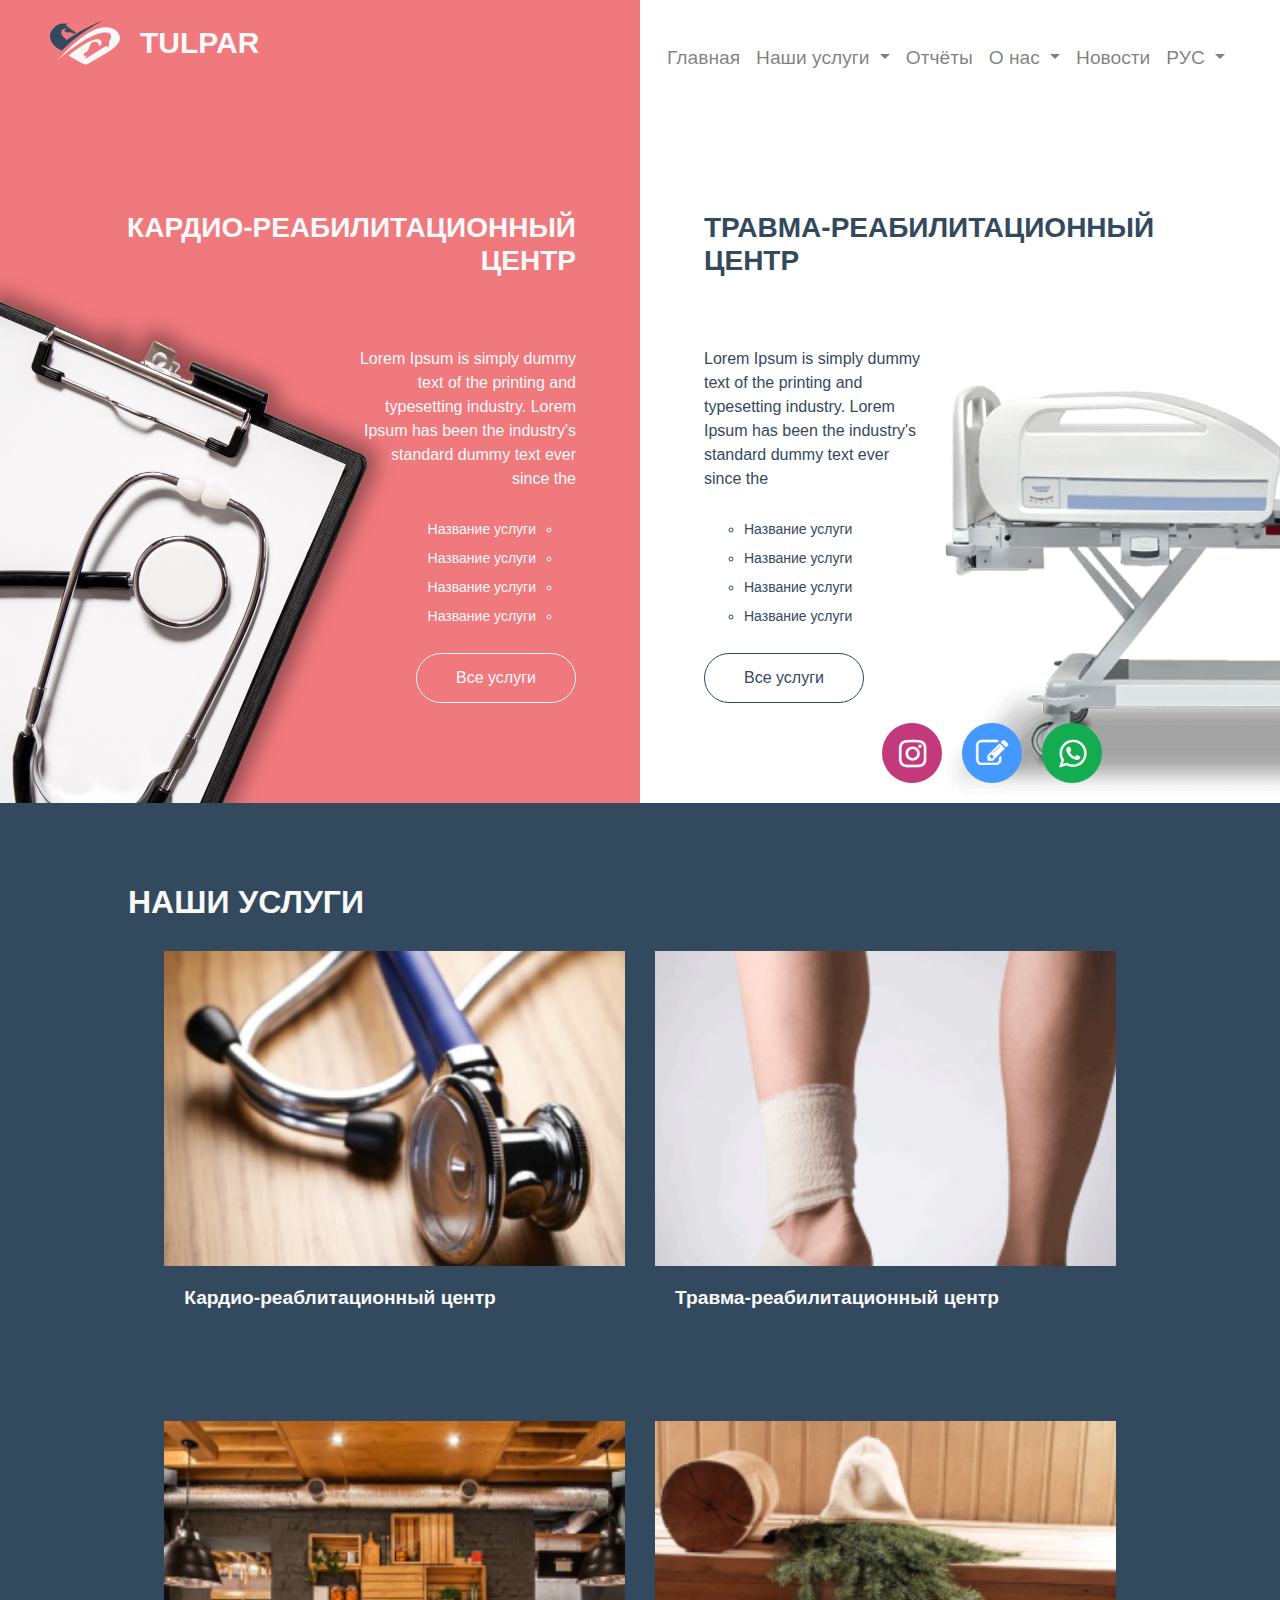
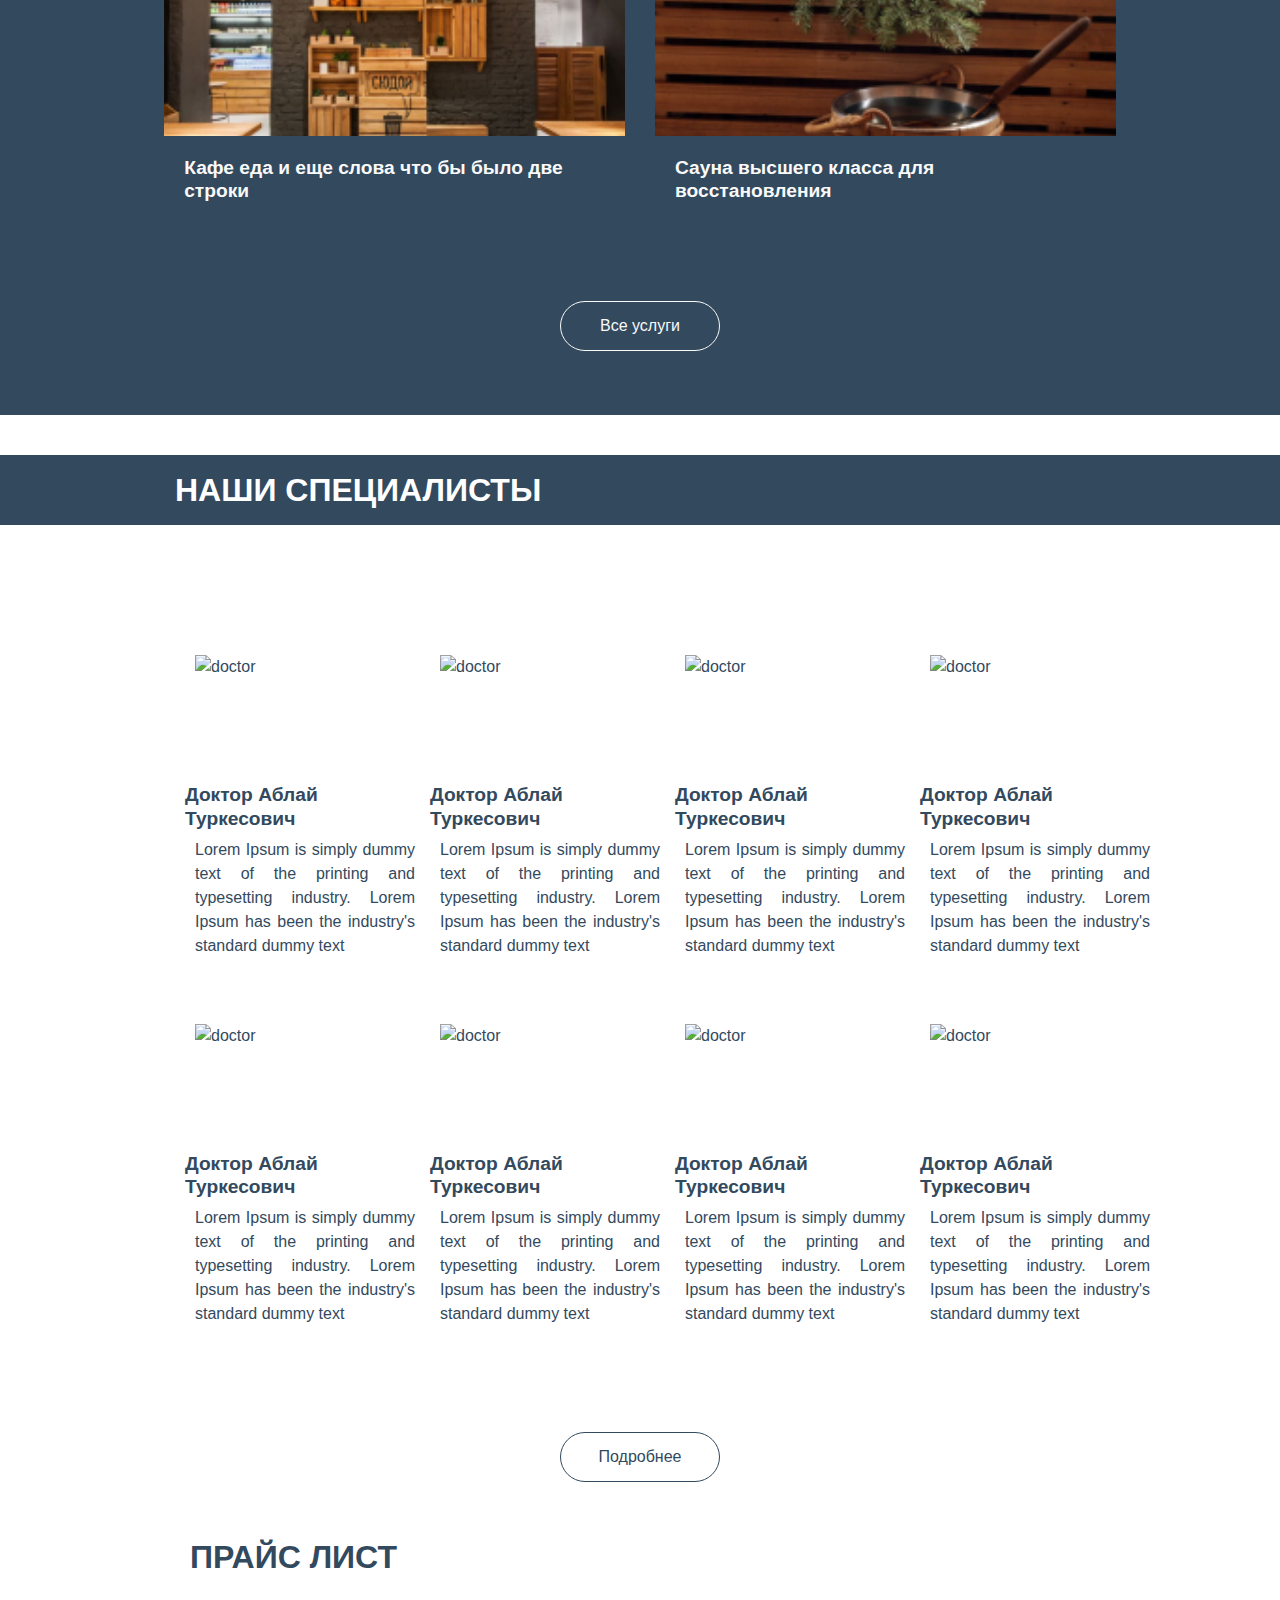
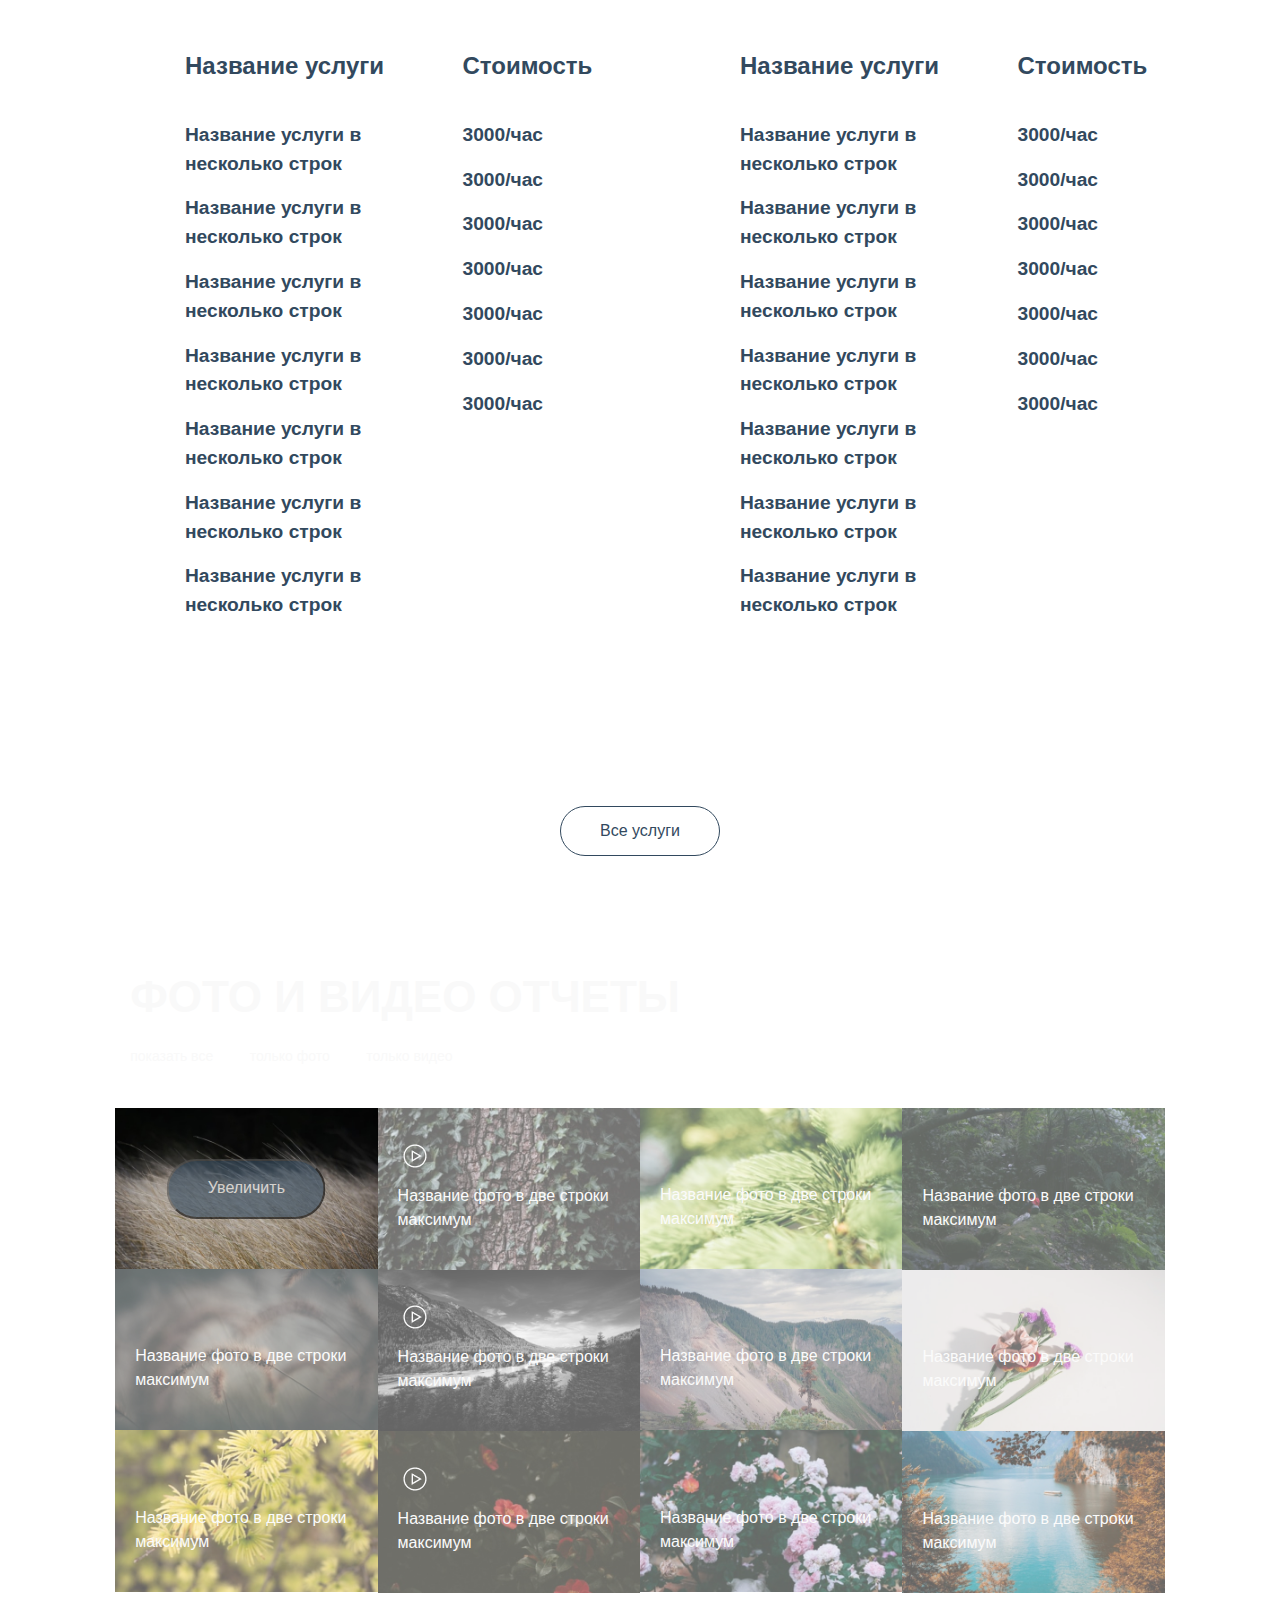
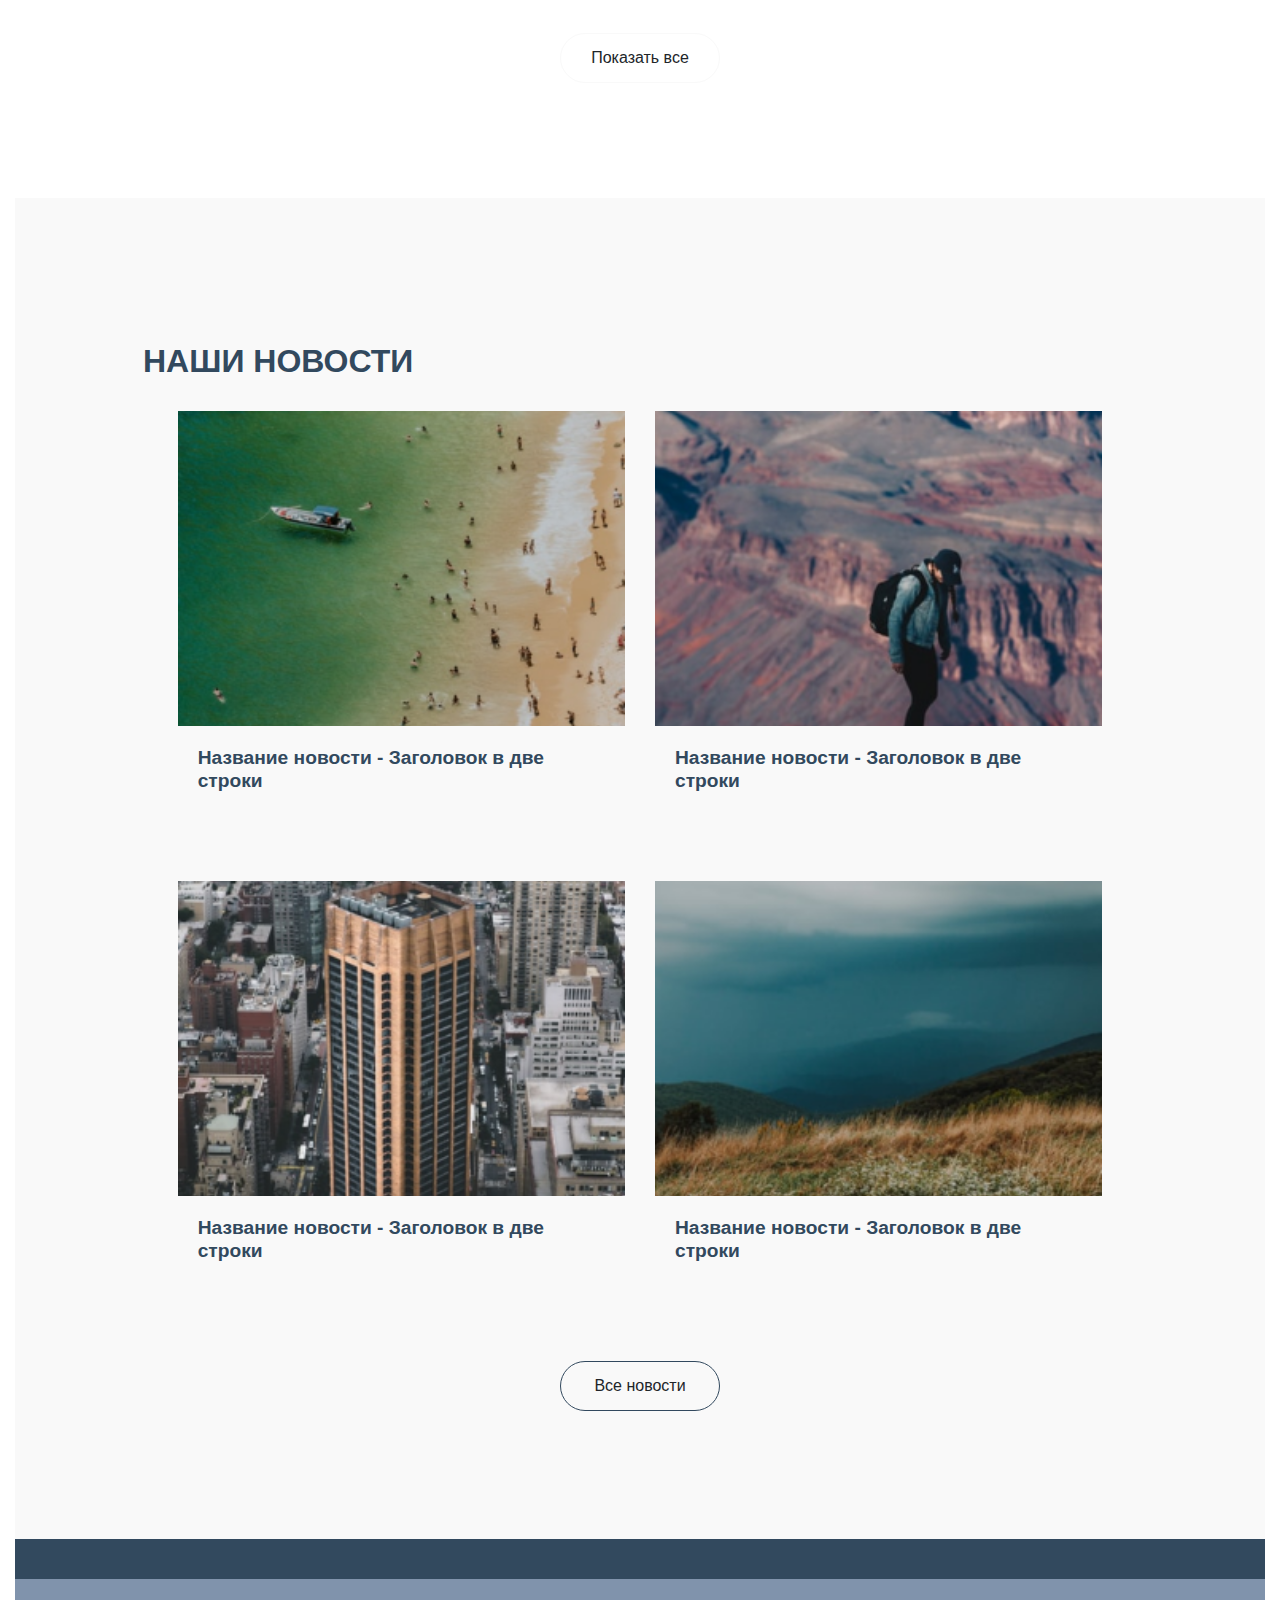
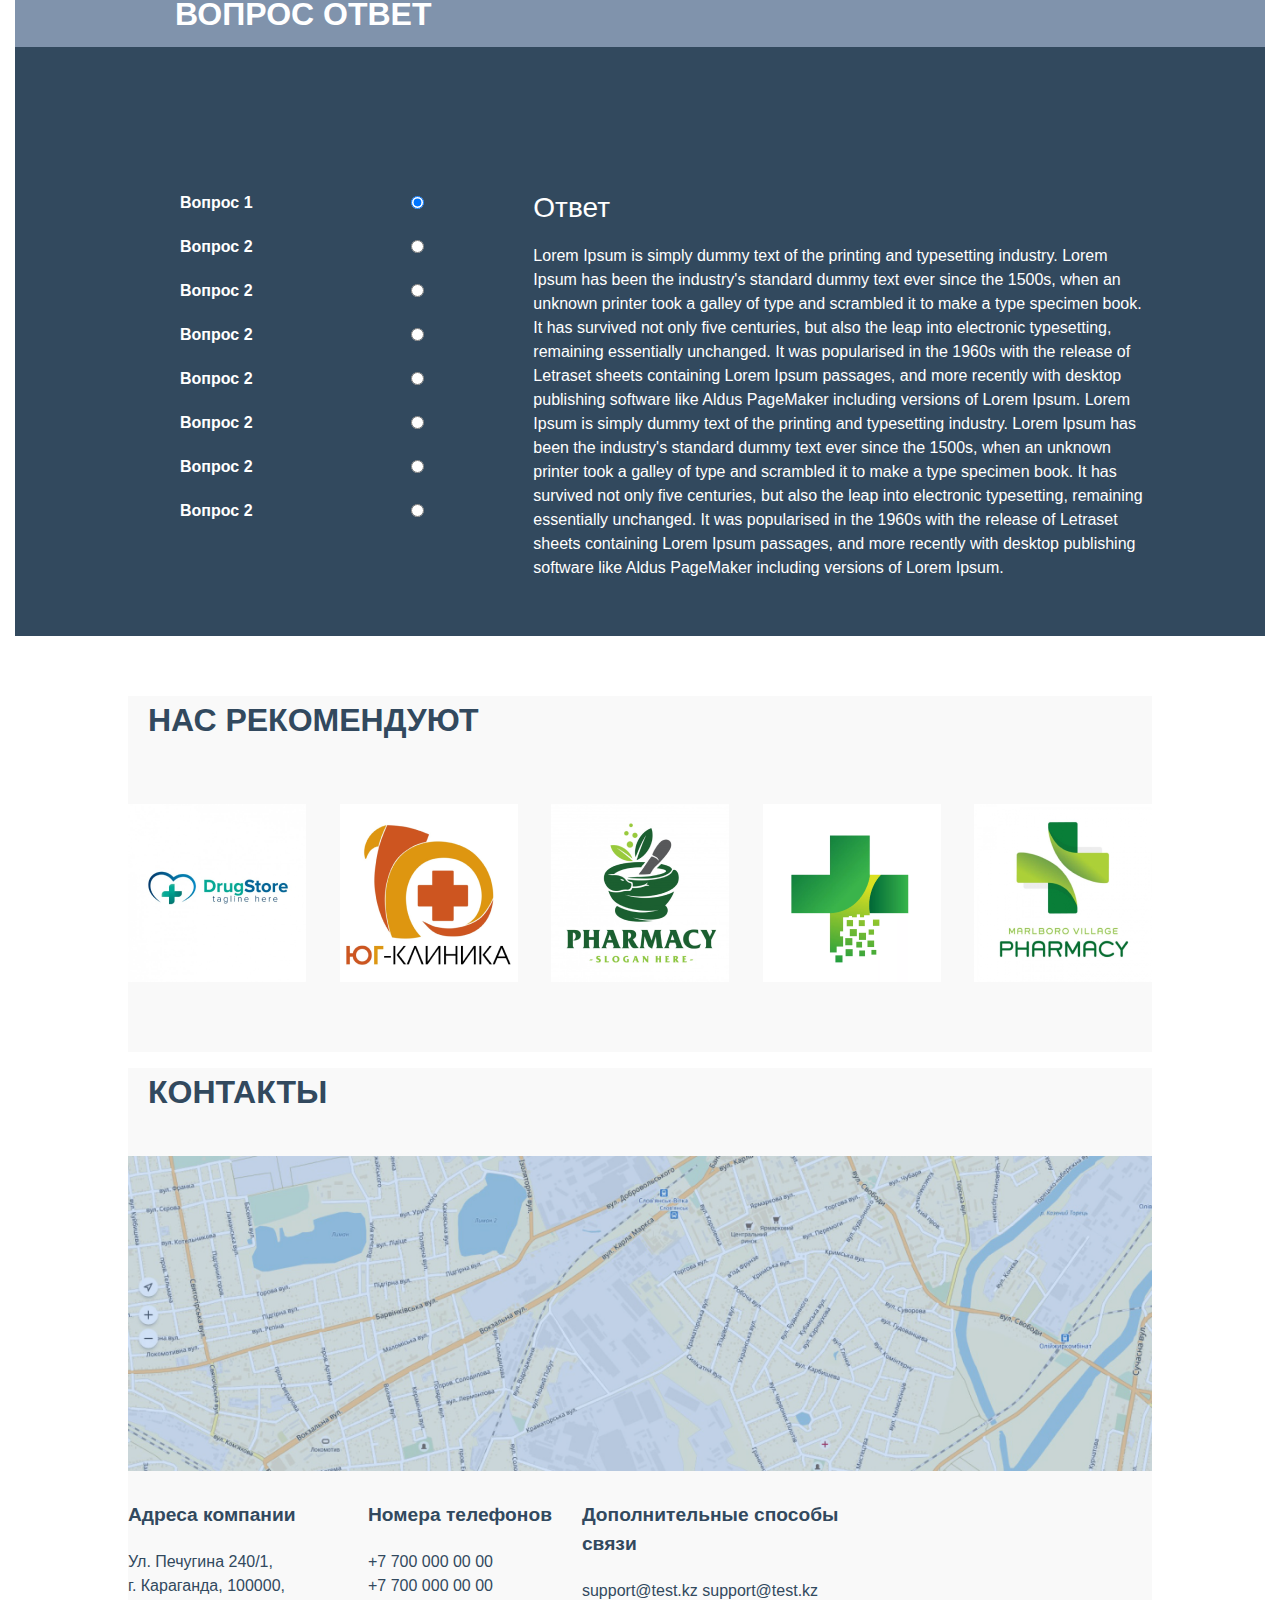
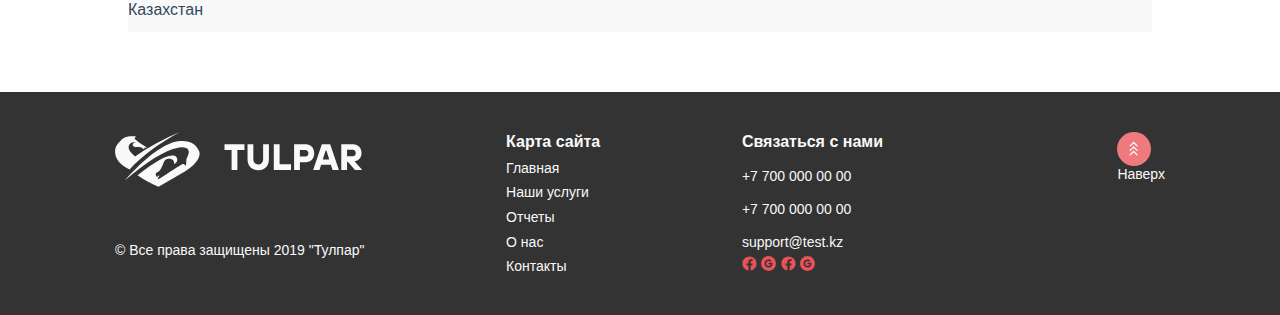
==== commit 3d55e0c8: "Update footer" ====
--- a/index.html
+++ b/index.html
@@ -13,7 +13,7 @@
     <link href="css/fontawesome/css/all.css" rel="stylesheet">
     <link rel="stylesheet" href="https://cdnjs.cloudflare.com/ajax/libs/font-awesome/4.7.0/css/font-awesome.min.css">
 
-    <title>Header</title>
+    <title>Главная</title>
 </head>
 
 <body>
@@ -697,7 +697,7 @@
     <footer>
         <div class="footer__contacts">
             <div class="footer__contacts__block footer__contacts__block_logo">
-                <img src="./assets/img/logo.svg" alt="logo">
+                <img src="./assets/img/footerlogo.svg" alt="logo">
                 <p class="footer__text">© Все права защищены 2019 "Тулпар"</p>
             </div>
             <div class="footer__contacts__block footer__contacts__block_nav">
@@ -713,35 +713,18 @@
                 <p class="footer__text">+7 700 000 00 00</p>
                 <p class="footer__text">+7 700 000 00 00</p>
                 <a class="footer__text">support@test.kz</a>
-                <svg width="15" height="15" viewBox="0 0 15 15" fill="none" xmlns="http://www.w3.org/2000/svg">
-                    <path
-                        d="M7.50084 0.417969C3.58942 0.417969 0.418213 3.58918 0.418213 7.50059C0.418213 11.0352 3.00788 13.9648 6.39442 14.4982V9.54839H4.59525V7.50059H6.39442V5.94014C6.39442 4.16364 7.45196 3.18401 9.06909 3.18401C9.844 3.18401 10.6558 3.32214 10.6558 3.32214V5.06393H9.76042C8.88209 5.06393 8.60725 5.61076 8.60725 6.17105V7.49918H10.57L10.2563 9.54697H8.60725V14.4968C11.9938 13.9663 14.5835 11.0359 14.5835 7.50059C14.5835 3.58918 11.4123 0.417969 7.50084 0.417969Z"
-                        fill="#E95258" />
-                </svg>
-                <svg width="15" height="15" viewBox="0 0 15 15" fill="none" xmlns="http://www.w3.org/2000/svg">
-                    <path
-                        d="M7.5 0.0625C3.39277 0.0625 0.0625 3.39277 0.0625 7.5C0.0625 11.6072 3.39277 14.9375 7.5 14.9375C11.6072 14.9375 14.9375 11.6072 14.9375 7.5C14.9375 3.39277 11.6072 0.0625 7.5 0.0625ZM10.2725 10.5812C9.59844 11.2021 8.67871 11.5674 7.58135 11.5674C5.99258 11.5674 4.61797 10.656 3.94893 9.32783C3.67334 8.77832 3.51562 8.15742 3.51562 7.5C3.51562 6.84258 3.67334 6.22168 3.94893 5.67217C4.61797 4.34238 5.99258 3.43096 7.58135 3.43096C8.67705 3.43096 9.59678 3.83438 10.3023 4.49014L9.13691 5.65723C8.71523 5.25381 8.179 5.04961 7.58301 5.04961C6.52383 5.04961 5.62734 5.76514 5.30693 6.72637C5.22559 6.97041 5.1791 7.23105 5.1791 7.5C5.1791 7.76895 5.22559 8.02959 5.30693 8.27363C5.62734 9.23486 6.52383 9.95039 7.58135 9.95039C8.1292 9.95039 8.59404 9.80596 8.95762 9.56191C9.38926 9.27305 9.6748 8.84307 9.76943 8.3334H7.58135V6.75957H11.4113C11.4595 7.02686 11.4844 7.3041 11.4844 7.59131C11.4844 8.83145 11.0411 9.87236 10.2725 10.5812V10.5812Z"
-                        fill="#E95258" />
-                </svg>
-                <svg width="15" height="15" viewBox="0 0 15 15" fill="none" xmlns="http://www.w3.org/2000/svg">
-                    <path
-                        d="M7.50084 0.417969C3.58942 0.417969 0.418213 3.58918 0.418213 7.50059C0.418213 11.0352 3.00788 13.9648 6.39442 14.4982V9.54839H4.59525V7.50059H6.39442V5.94014C6.39442 4.16364 7.45196 3.18401 9.06909 3.18401C9.844 3.18401 10.6558 3.32214 10.6558 3.32214V5.06393H9.76042C8.88209 5.06393 8.60725 5.61076 8.60725 6.17105V7.49918H10.57L10.2563 9.54697H8.60725V14.4968C11.9938 13.9663 14.5835 11.0359 14.5835 7.50059C14.5835 3.58918 11.4123 0.417969 7.50084 0.417969Z"
-                        fill="#E95258" />
-                </svg>
-                <svg width="15" height="15" viewBox="0 0 15 15" fill="none" xmlns="http://www.w3.org/2000/svg">
-                    <path
-                        d="M7.5 0.0625C3.39277 0.0625 0.0625 3.39277 0.0625 7.5C0.0625 11.6072 3.39277 14.9375 7.5 14.9375C11.6072 14.9375 14.9375 11.6072 14.9375 7.5C14.9375 3.39277 11.6072 0.0625 7.5 0.0625ZM10.2725 10.5812C9.59844 11.2021 8.67871 11.5674 7.58135 11.5674C5.99258 11.5674 4.61797 10.656 3.94893 9.32783C3.67334 8.77832 3.51562 8.15742 3.51562 7.5C3.51562 6.84258 3.67334 6.22168 3.94893 5.67217C4.61797 4.34238 5.99258 3.43096 7.58135 3.43096C8.67705 3.43096 9.59678 3.83438 10.3023 4.49014L9.13691 5.65723C8.71523 5.25381 8.179 5.04961 7.58301 5.04961C6.52383 5.04961 5.62734 5.76514 5.30693 6.72637C5.22559 6.97041 5.1791 7.23105 5.1791 7.5C5.1791 7.76895 5.22559 8.02959 5.30693 8.27363C5.62734 9.23486 6.52383 9.95039 7.58135 9.95039C8.1292 9.95039 8.59404 9.80596 8.95762 9.56191C9.38926 9.27305 9.6748 8.84307 9.76943 8.3334H7.58135V6.75957H11.4113C11.4595 7.02686 11.4844 7.3041 11.4844 7.59131C11.4844 8.83145 11.0411 9.87236 10.2725 10.5812V10.5812Z"
-                        fill="#E95258" />
-                </svg>
-
+                <div>
+                    <img src="./assets/img/footer_images/facebook_icon.svg" alt="facebookicon">
+                    <img src="./assets/img/footer_images/google_icon.svg" alt="googleicon">
+                    <img src="./assets/img/footer_images/facebook_icon.svg" alt="facebookicon">
+                    <img src="./assets/img/footer_images/google_icon.svg" alt="googleicon">
+                </div>
             </div>
         </div>
 
         <div class="footer__up">
-            <svg width="34" height="34" viewBox="0 0 34 34" fill="none" xmlns="http://www.w3.org/2000/svg">
-                <circle cx="17" cy="17" r="17" fill="#E95258" />
-            </svg>
-            <a href="">Наверх</a>
+            <a class="footer__up__background" href=""><img src="./assets/img/footer_images/up.svg" alt="footer_up"></a>
+            <p class="footer__up__text footer__text">Наверх</p>
         </div>
 
     </footer>
--- a/css/main.css
+++ b/css/main.css
@@ -145,9 +145,9 @@
   display: -webkit-box;
   display: -ms-flexbox;
   display: flex;
-  /*.logo {
-        height: 45px;
-        @include logoMix($color-dark, $color-light);
+  /*.logo {
+        height: 45px;
+        @include logoMix($color-dark, $color-light);
     } */
 }
 
@@ -513,6 +513,8 @@
   width: 100vw;
   padding-left: 115px;
   padding-right: 115px;
+  padding-top: 40px;
+  padding-bottom: 40px;
   -webkit-box-pack: justify;
       -ms-flex-pack: justify;
           justify-content: space-between;
@@ -527,6 +529,11 @@
   color: #F9F9F9;
 }
 
+footer .footer__text .footer__up__text {
+  -webkit-transform: rotate(-90deg);
+          transform: rotate(-90deg);
+}
+
 footer .footer__title {
   font-family: "TTHoves", Arial, serif;
   font-style: normal;
@@ -540,6 +547,10 @@
   display: -webkit-box;
   display: -ms-flexbox;
   display: flex;
+  width: 60vw;
+  -webkit-box-pack: justify;
+      -ms-flex-pack: justify;
+          justify-content: space-between;
 }
 
 footer .footer__contacts .footer__contacts__block {
@@ -550,6 +561,25 @@
   -webkit-box-direction: normal;
       -ms-flex-direction: column;
           flex-direction: column;
+  -webkit-box-pack: justify;
+      -ms-flex-pack: justify;
+          justify-content: space-between;
+}
+
+footer .footer__up__background {
+  background-color: #F0797E;
+  width: 34px;
+  height: 34px;
+  border-radius: 50%;
+  display: -webkit-box;
+  display: -ms-flexbox;
+  display: flex;
+  -webkit-box-align: center;
+      -ms-flex-align: center;
+          align-items: center;
+  -webkit-box-pack: center;
+      -ms-flex-pack: center;
+          justify-content: center;
 }
 
 .common__button {
@@ -736,8 +766,7 @@
       grid-template-columns: repeat(auto-fit, minmax(50%, 1fr));
   -ms-grid-rows: (1fr)[2];
       grid-template-rows: repeat(2, 1fr);
-      grid-template-areas: "i1 c1"- "c2 i2";
+      grid-template-areas: "i1 c1" "c2 i2";
   color: #F9F9F9;
 }
 
@@ -1224,11 +1253,13 @@
 .recomendation {
   width: 80vw;
   margin: 0 auto;
+  background-color: #F9F9F9;
 }
 
 .recomendation__text {
   margin-top: 70px;
   margin-bottom: 70px;
+  color: #32495E;
 }
 
 @media screen and (max-width: 1560px) {
@@ -1259,18 +1290,18 @@
   -webkit-box-pack: justify;
       -ms-flex-pack: justify;
           justify-content: space-between;
-  margin-bottom: 70px;
+  padding-bottom: 70px;
 }
 
 @media screen and (max-width: 768px) {
   .recomendation__items {
-    margin-bottom: 40px;
+    padding-bottom: 40px;
   }
 }
 
 @media screen and (max-width: 375px) {
   .recomendation__items {
-    margin-bottom: 20px;
+    padding-bottom: 20px;
   }
 }
 
@@ -1282,6 +1313,11 @@
 .contacts {
   width: 80vw;
   margin: 0 auto;
+  background-color: #F9F9F9;
+}
+
+.contacts__text {
+  color: #32495E;
 }
 
 @media screen and (max-width: 1560px) {
@@ -1308,6 +1344,8 @@
 }
 
 .contacts__items {
+  color: #32495E;
+  color: #32495E;
   margin-bottom: 60px;
 }
 
@@ -1641,3 +1679,406 @@
 .qanda__body-answer-title {
   margin-bottom: 20px;
 }
+
+.gallery-title {
+  font-family: "TTHoves", Arial, serif;
+  text-transform: uppercase;
+  font-weight: 800;
+  font-size: 44px;
+  color: #F9F9F9;
+  margin-bottom: 20px;
+}
+
+.gallery {
+  background-image: url("/assets/img/Gallery/gallery-bg.png");
+  background-position: center center;
+  background-repeat: no-repeat;
+  background-size: cover;
+  background-attachment: fixed;
+  padding: 7.2rem;
+  height: 100%;
+  width: 100%;
+}
+
+@media screen and (max-width: 1200px) {
+  .gallery {
+    padding: 1rem;
+  }
+}
+
+@media screen and (max-width: 600px) {
+  .gallery {
+    padding: 1rem;
+  }
+}
+
+.gallery-nav-item {
+  color: #F9F9F9;
+  text-decoration: none;
+  margin-right: 2rem;
+  font-size: 14px;
+}
+
+.gallery-nav-item:hover {
+  color: #F9F9F9;
+  border-bottom: 1px solid red;
+}
+
+.row {
+  display: -webkit-box;
+  display: -ms-flexbox;
+  display: flex;
+  -ms-flex-wrap: wrap;
+      flex-wrap: wrap;
+  padding: 40px 0;
+}
+
+.column {
+  -webkit-box-flex: 25%;
+      -ms-flex: 25%;
+          flex: 25%;
+  max-width: 25%;
+  padding-left: 0px;
+  padding-right: 0px;
+}
+
+@media screen and (max-width: 1200px) {
+  .column {
+    -webkit-box-flex: 50%;
+        -ms-flex: 50%;
+            flex: 50%;
+    max-width: 50%;
+  }
+}
+
+@media screen and (max-width: 600px) {
+  .column {
+    -webkit-box-flex: 100%;
+        -ms-flex: 100%;
+            flex: 100%;
+    max-width: 100%;
+  }
+}
+
+.image-button {
+  border-radius: 54px;
+  background-color: #32495E;
+  opacity: 0.6;
+  width: 159px;
+  height: 60px;
+  margin: auto;
+  color: #F9F9F9;
+}
+
+.gallery-button {
+  border-radius: 54px;
+  background-color: #32495E;
+  width: 159px;
+  height: 60px;
+  margin: auto;
+  background-color: transparent;
+  color: #F9F9F9;
+}
+
+.image-content {
+  position: absolute;
+  top: 50%;
+  left: 50%;
+  -webkit-transform: translate(-50%, -50%);
+          transform: translate(-50%, -50%);
+}
+
+.image-content_video {
+  position: absolute;
+  bottom: 22px;
+  left: 20px;
+}
+
+.image-content_text {
+  position: absolute;
+  bottom: 22px;
+  left: 20px;
+}
+
+.image {
+  opacity: 0.6;
+  position: relative;
+}
+
+.image:hover {
+  opacity: 1;
+}
+
+.image1 {
+  width: 100%;
+  height: 100%;
+}
+
+.image-no-bg {
+  opacity: 1;
+}
+
+.image-text {
+  color: #F9F9F9;
+  font-size: 16px;
+  padding-right: 2vw;
+  margin-top: 11px;
+}
+
+.header-stuff {
+  background-image: url(/assets/img/header_img/stuff_header.png);
+  background-position: center center;
+  background-size: cover;
+  background-attachment: fixed;
+  height: 393px;
+  width: auto;
+  overflow: visible;
+}
+
+@media screen and (max-width: 1200px) {
+  .header-stuff {
+    height: auto;
+  }
+}
+
+@media screen and (max-width: 600px) {
+  .header-stuff {
+    height: auto;
+  }
+}
+
+.header_stuff-full_container {
+  font-family: "TTHoves", Arial, serif;
+  font-size: 2rem;
+  padding: 15px 115px 60px 115px;
+  height: 100%;
+  display: -ms-grid;
+  display: grid;
+  -ms-grid-rows: 1fr 1fr;
+      grid-template-rows: 1fr 1fr;
+  -ms-grid-columns: 1fr 1fr;
+      grid-template-columns: 1fr 1fr;
+      grid-template-areas: "menu-stuff menu-stuff" "title-stuff title-stuff";
+}
+
+@media screen and (max-width: 1200px) {
+  .header_stuff-full_container {
+    padding: 15px 50px 30px 50px;
+  }
+}
+
+@media screen and (max-width: 600px) {
+  .header_stuff-full_container {
+    padding: 15px 40px 0px 40px;
+  }
+}
+
+.menu_stuff-full {
+  -ms-grid-row: 1;
+  -ms-grid-column: 1;
+  -ms-grid-column-span: 2;
+  grid-area: menu-stuff;
+}
+
+.main-title_stuff-full {
+  -ms-grid-row: 2;
+  -ms-grid-column: 1;
+  -ms-grid-column-span: 2;
+  grid-area: title-stuff;
+}
+
+.nav-item {
+  font-family: "TTHoves", Arial, serif;
+  font-size: 1.2rem;
+  text-decoration: none;
+  color: #F9F9F9;
+}
+
+.main-title {
+  font-family: "TTHoves", Arial, serif;
+  font-size: 50px;
+  color: #F9F9F9;
+}
+
+@media screen and (max-width: 1200px) {
+  .main-title {
+    font-size: 30px;
+  }
+}
+
+@media screen and (max-width: 600px) {
+  .main-title {
+    font-size: 25px;
+  }
+}
+
+.row_stuff-full {
+  display: -webkit-box;
+  display: -ms-flexbox;
+  display: flex;
+  -ms-flex-wrap: wrap;
+      flex-wrap: wrap;
+  padding: 40px 7.2rem;
+}
+
+@media screen and (max-width: 1200px) {
+  .row_stuff-full {
+    padding: 40px 7rem;
+  }
+}
+
+@media screen and (max-width: 600px) {
+  .row_stuff-full {
+    padding: 40px 2rem;
+  }
+}
+
+.column_stuff-full {
+  -webkit-box-flex: 25%;
+      -ms-flex: 25%;
+          flex: 25%;
+  max-width: 25%;
+  padding-left: 0px;
+  padding-right: 50px;
+}
+
+@media screen and (max-width: 1200px) {
+  .column_stuff-full {
+    -webkit-box-flex: 50%;
+        -ms-flex: 50%;
+            flex: 50%;
+    max-width: 50%;
+    padding-left: 25px;
+    padding-right: 25px;
+  }
+}
+
+@media screen and (max-width: 600px) {
+  .column_stuff-full {
+    -webkit-box-flex: 100%;
+        -ms-flex: 100%;
+            flex: 100%;
+    max-width: 100%;
+    padding-right: 0px;
+  }
+}
+
+.card__title {
+  font-family: "TTHoves", Arial, serif;
+  padding-left: 10px;
+  padding-right: 10px;
+  font-weight: bold;
+}
+
+.card__image {
+  height: 98px;
+  width: 98px;
+  margin-bottom: 30px;
+  margin: 0px 10px 30px 10px;
+}
+
+.card__text {
+  text-align: justify;
+  padding-left: 10px;
+  padding-right: 10px;
+}
+
+.card {
+  margin-bottom: 50px;
+  margin-right: 20px;
+  -webkit-box-pack: justify;
+      -ms-flex-pack: justify;
+          justify-content: space-between;
+  width: 100%;
+}
+
+.nav-link {
+  color: rgba(255, 255, 255, 0.25);
+}
+
+.logo-title_dark {
+  font-family: "TTHoves", Arial, serif;
+  text-transform: uppercase;
+  font-weight: 800;
+  margin-left: 20px;
+  font-size: 30px;
+  font-weight: 700;
+  color: #32495E;
+  text-decoration: none;
+}
+
+.trauma-block_big {
+  width: 100%;
+  padding-top: 15%;
+  margin-bottom: 10%;
+  background: url(/assets/img/header_img/bg_usluga_1.png) bottom right no-repeat;
+}
+
+@media screen and (max-width: 1025px) {
+  .trauma-block_big {
+    max-height: 100%;
+    width: 100vw;
+    background-size: 40%;
+  }
+}
+
+.text_trauma {
+  padding-left: 10%;
+  -webkit-box-align: start;
+      -ms-flex-align: start;
+          align-items: start;
+  text-align: left;
+  color: #32495E;
+}
+
+.title__link_trauma {
+  color: #32495E;
+}
+
+.title__link_trauma:hover {
+  color: #F0797E;
+}
+
+.header__title {
+  text-decoration: none;
+}
+
+.services-item_trauma:hover {
+  color: #F0797E;
+}
+
+.header__discription_big {
+  max-width: 460px;
+  margin-top: 50px;
+  margin-bottom: 30px;
+}
+
+.navbar_white {
+  color: #F9F9F9;
+}
+
+.cardio-block_big {
+  width: 100vw;
+  padding-top: 15%;
+  padding-bottom: 10%;
+  background: url(/assets/img/header_img/bg_usluga_2.png) bottom right no-repeat;
+  background-color: #F0797E;
+}
+
+@media screen and (max-width: 1025px) {
+  .cardio-block_big {
+    max-height: 100%;
+    width: 100vw;
+    background-size: 40%;
+  }
+}
+
+.cardio-block_big .text_cardio {
+  padding-left: 10%;
+  -webkit-box-align: start;
+      -ms-flex-align: start;
+          align-items: start;
+  text-align: left;
+  color: #F9F9F9;
+}
+/*# sourceMappingURL=main.css.map */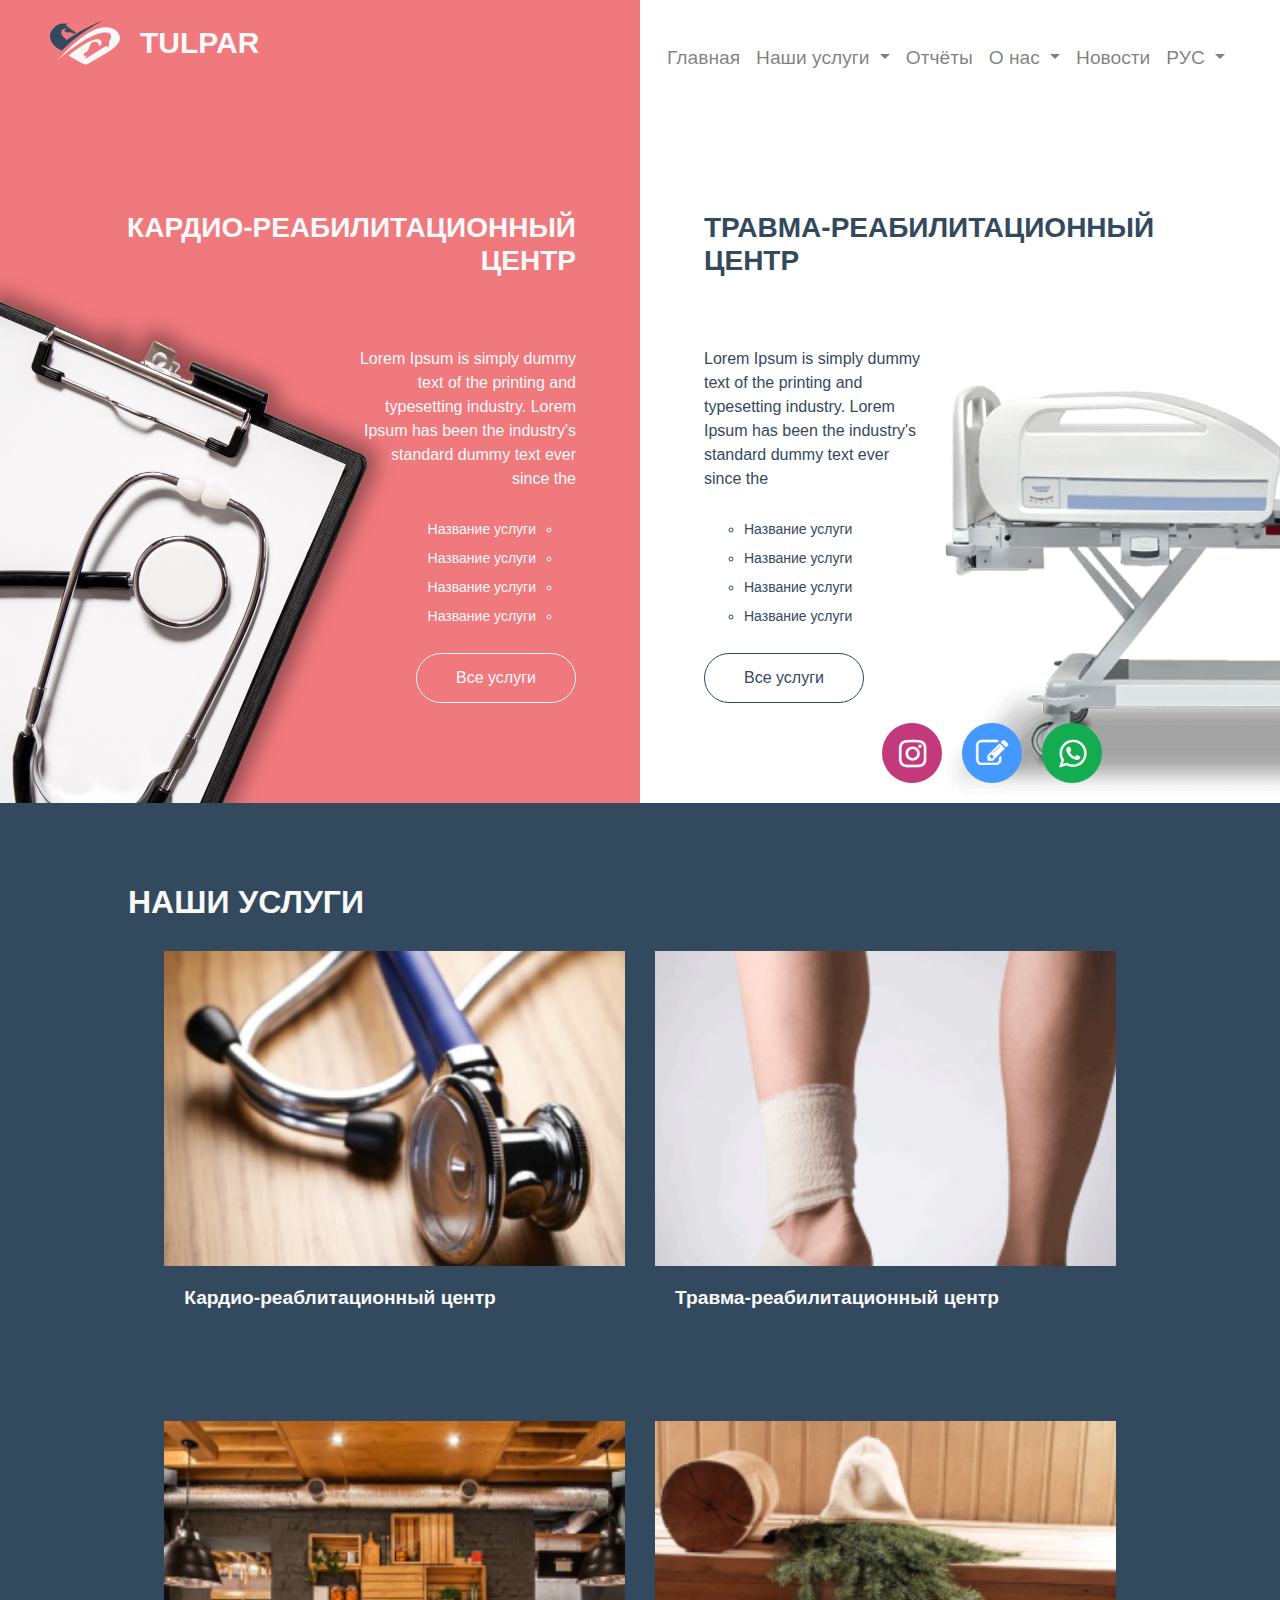
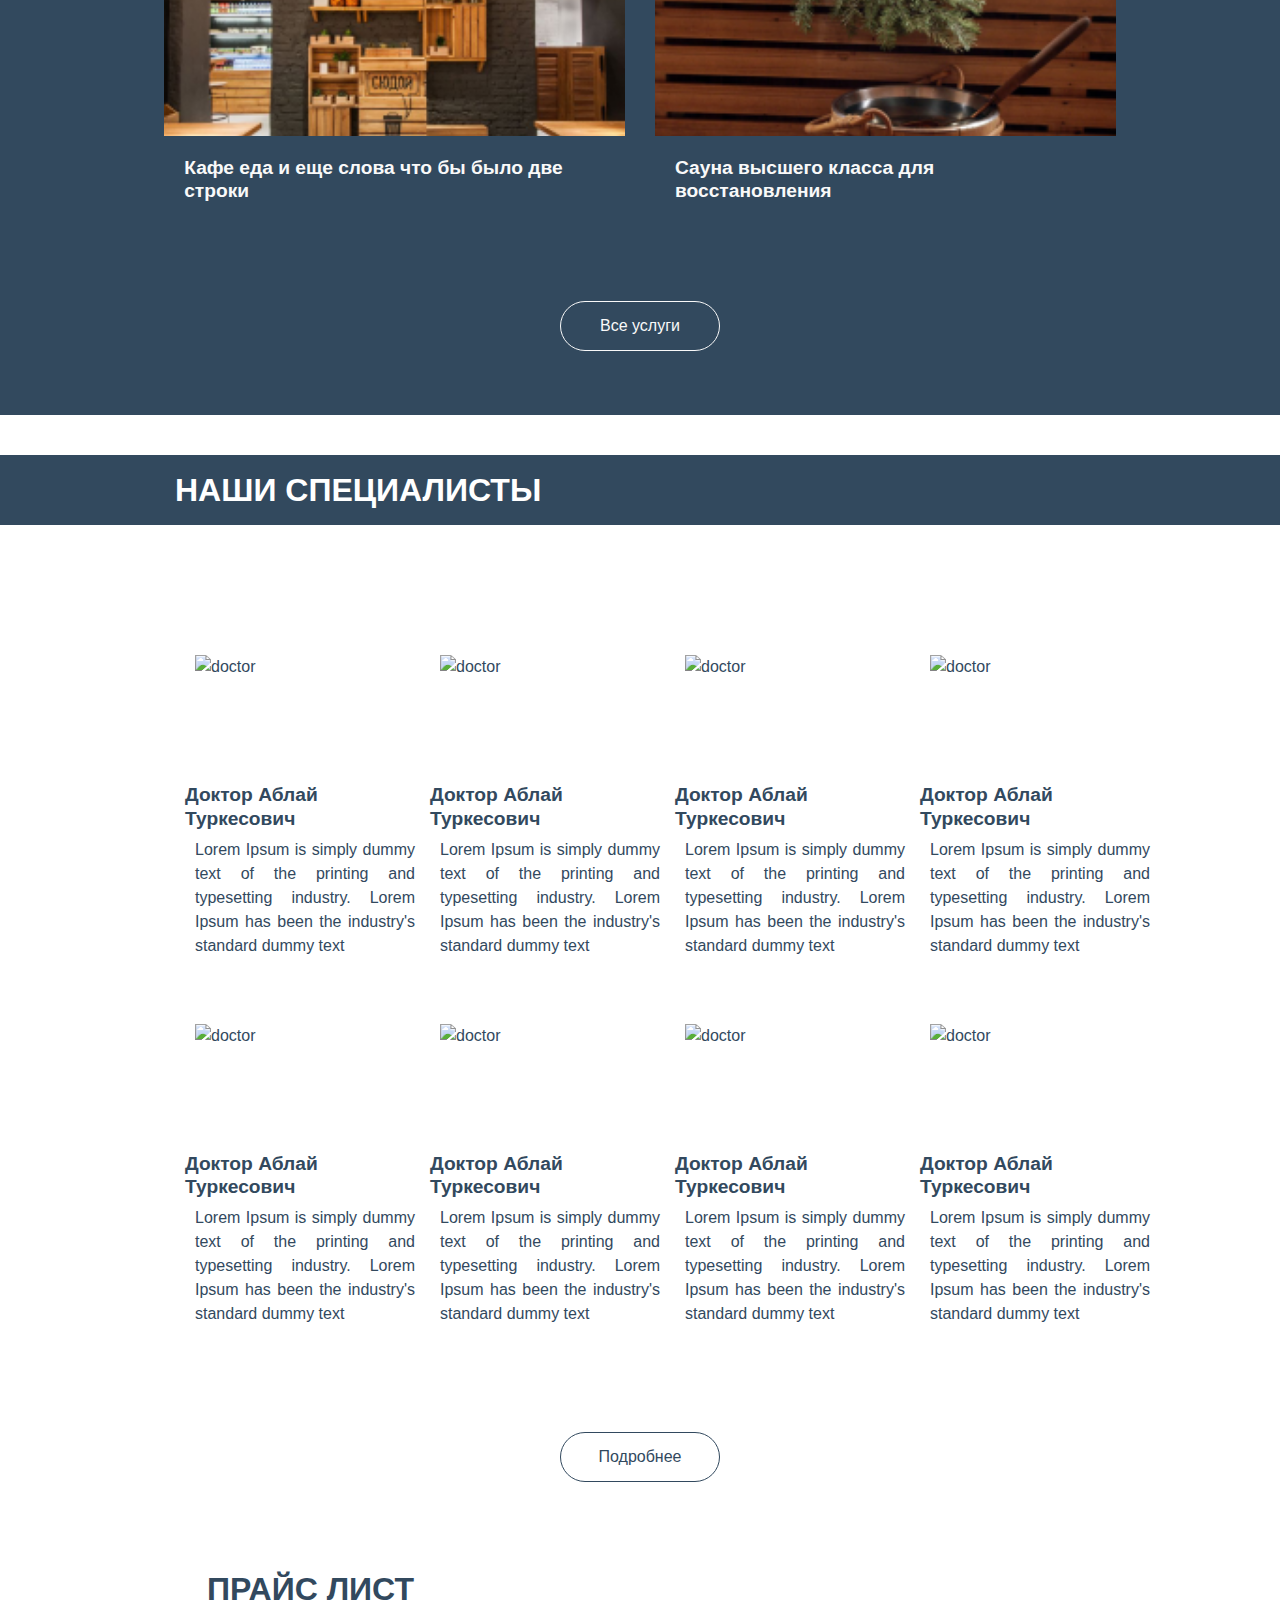
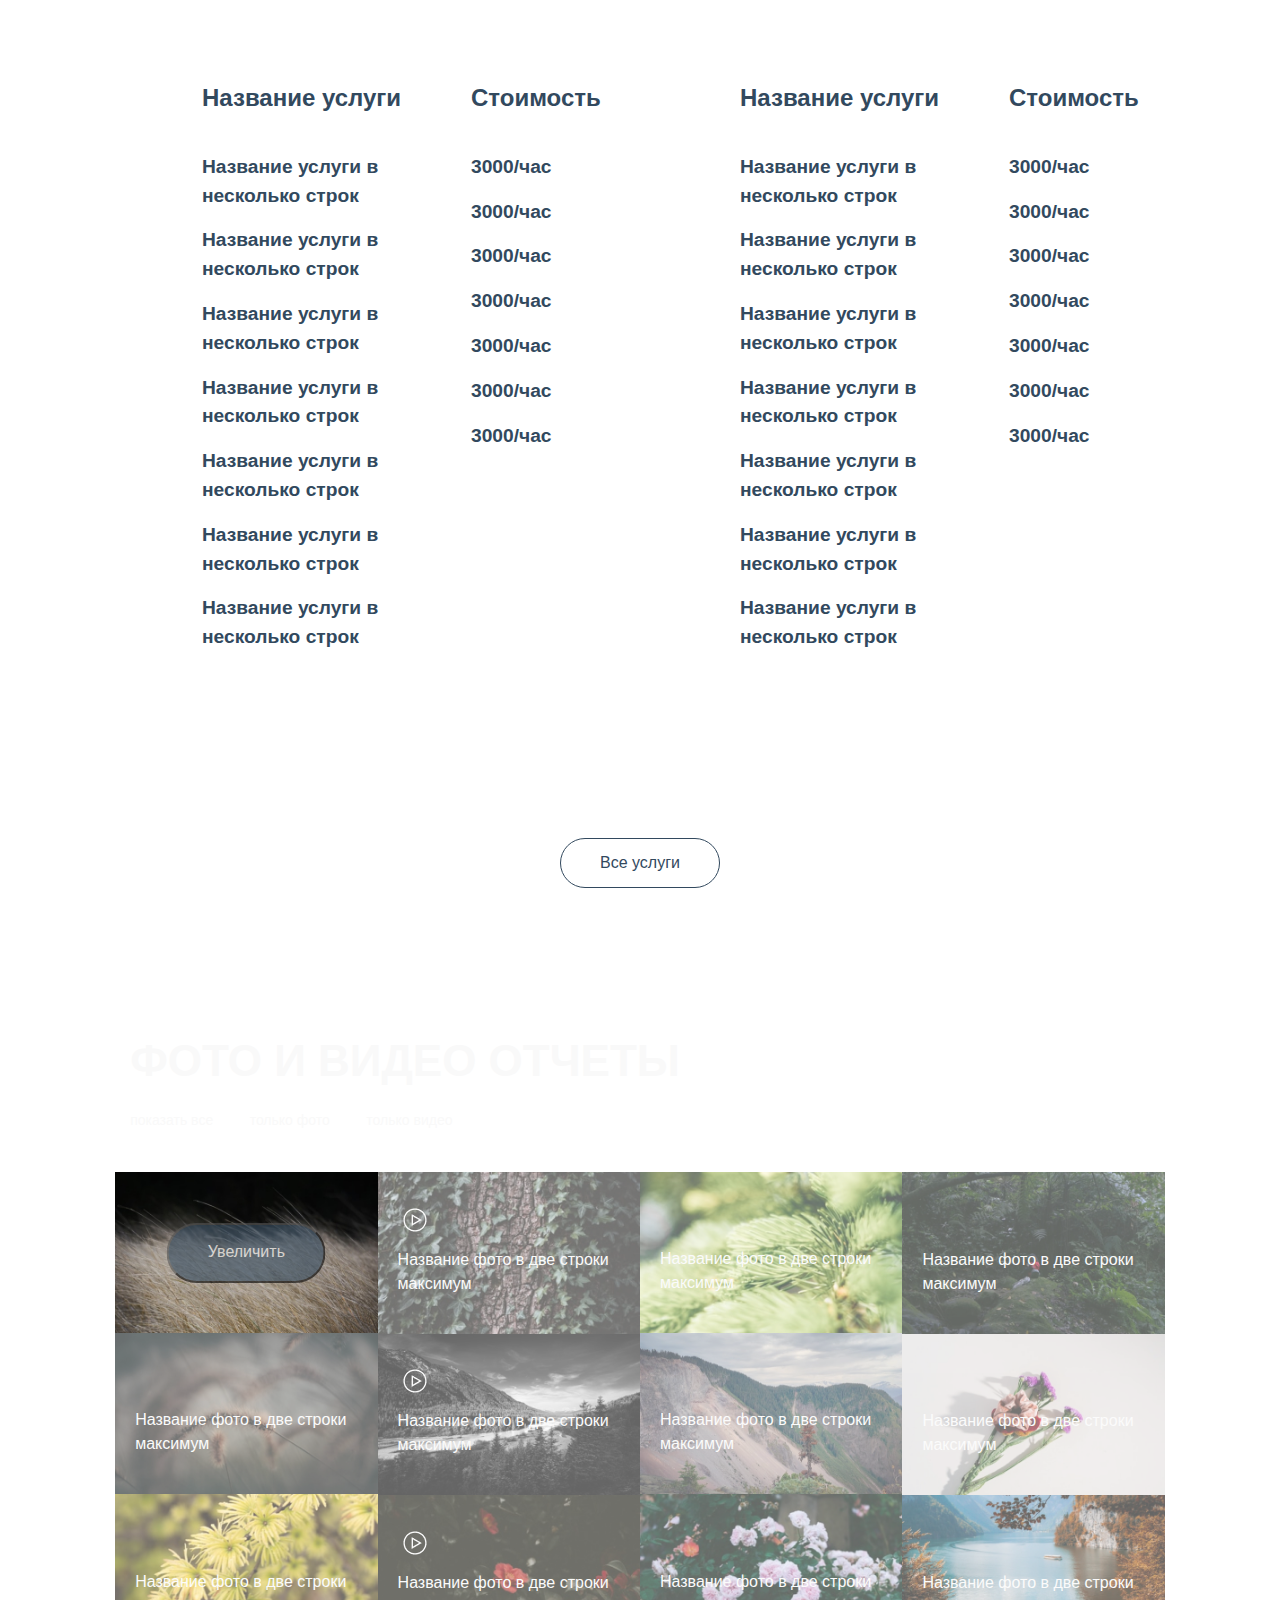
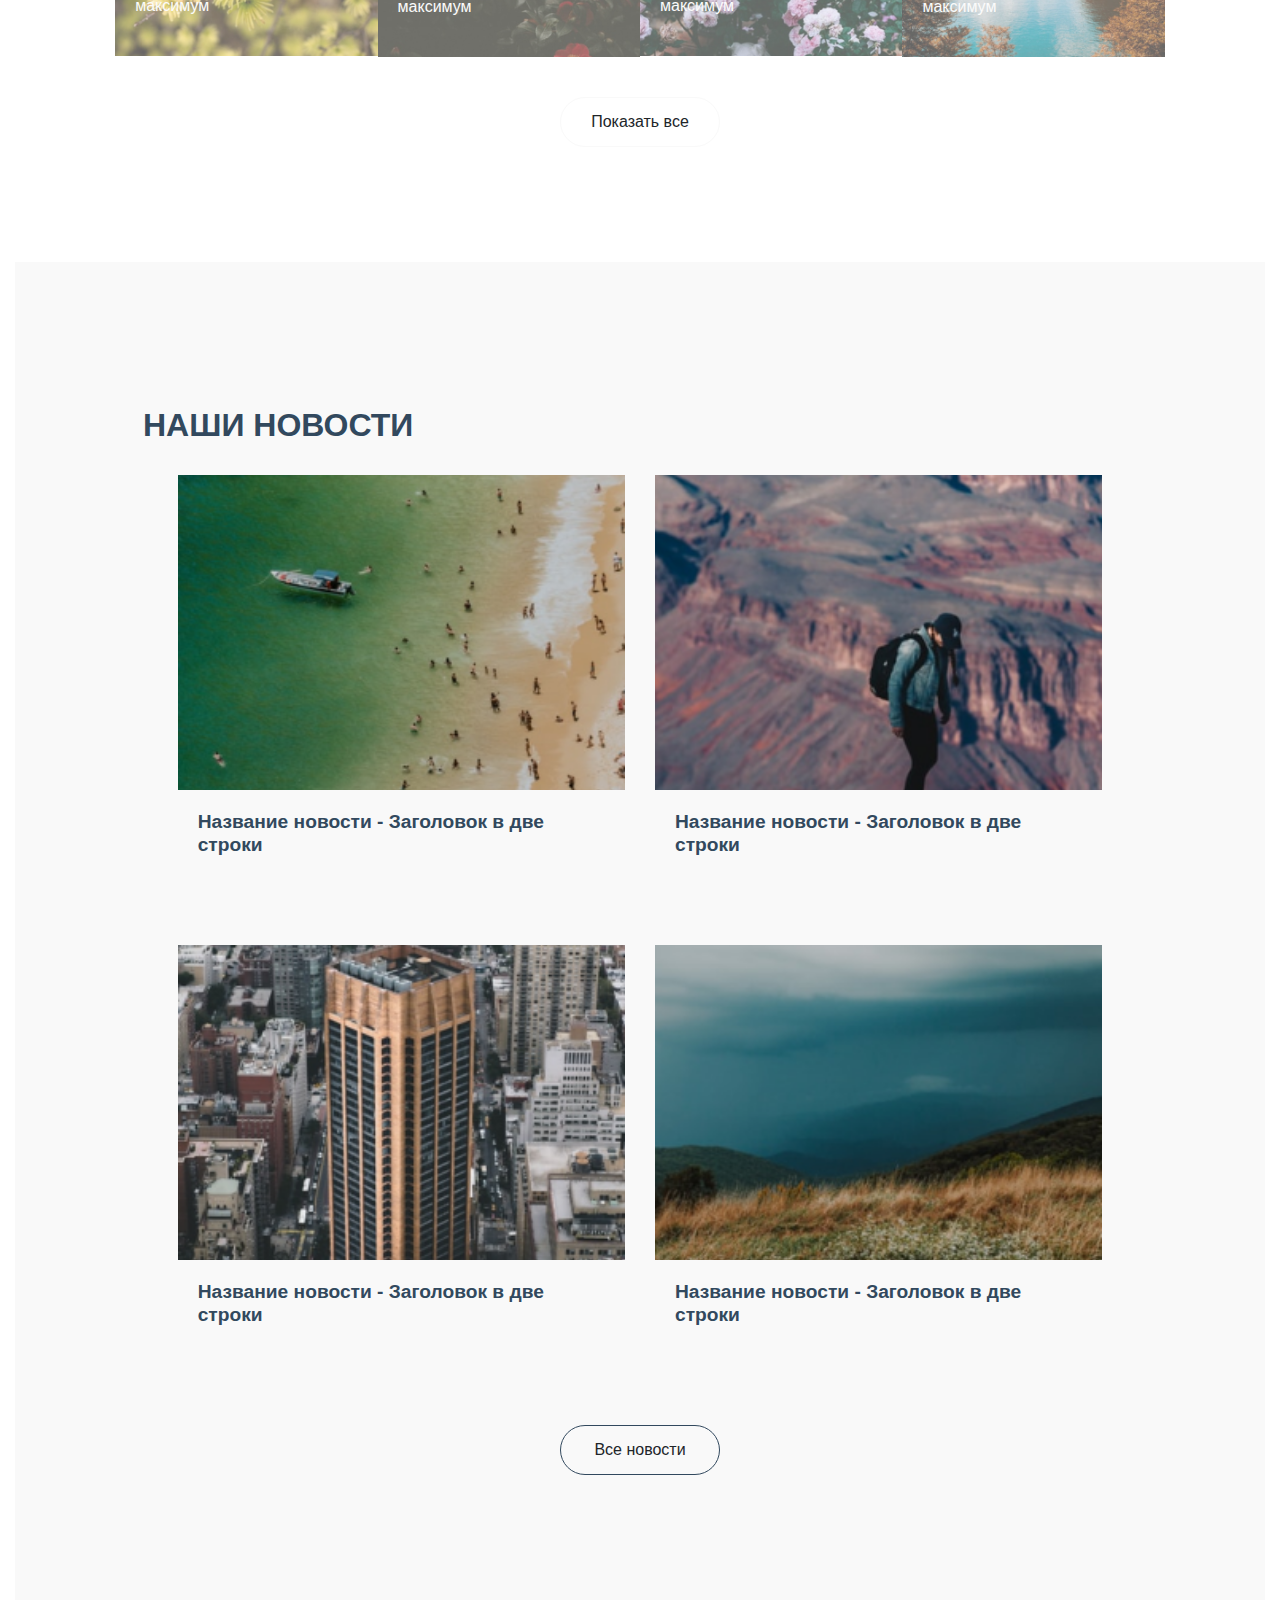
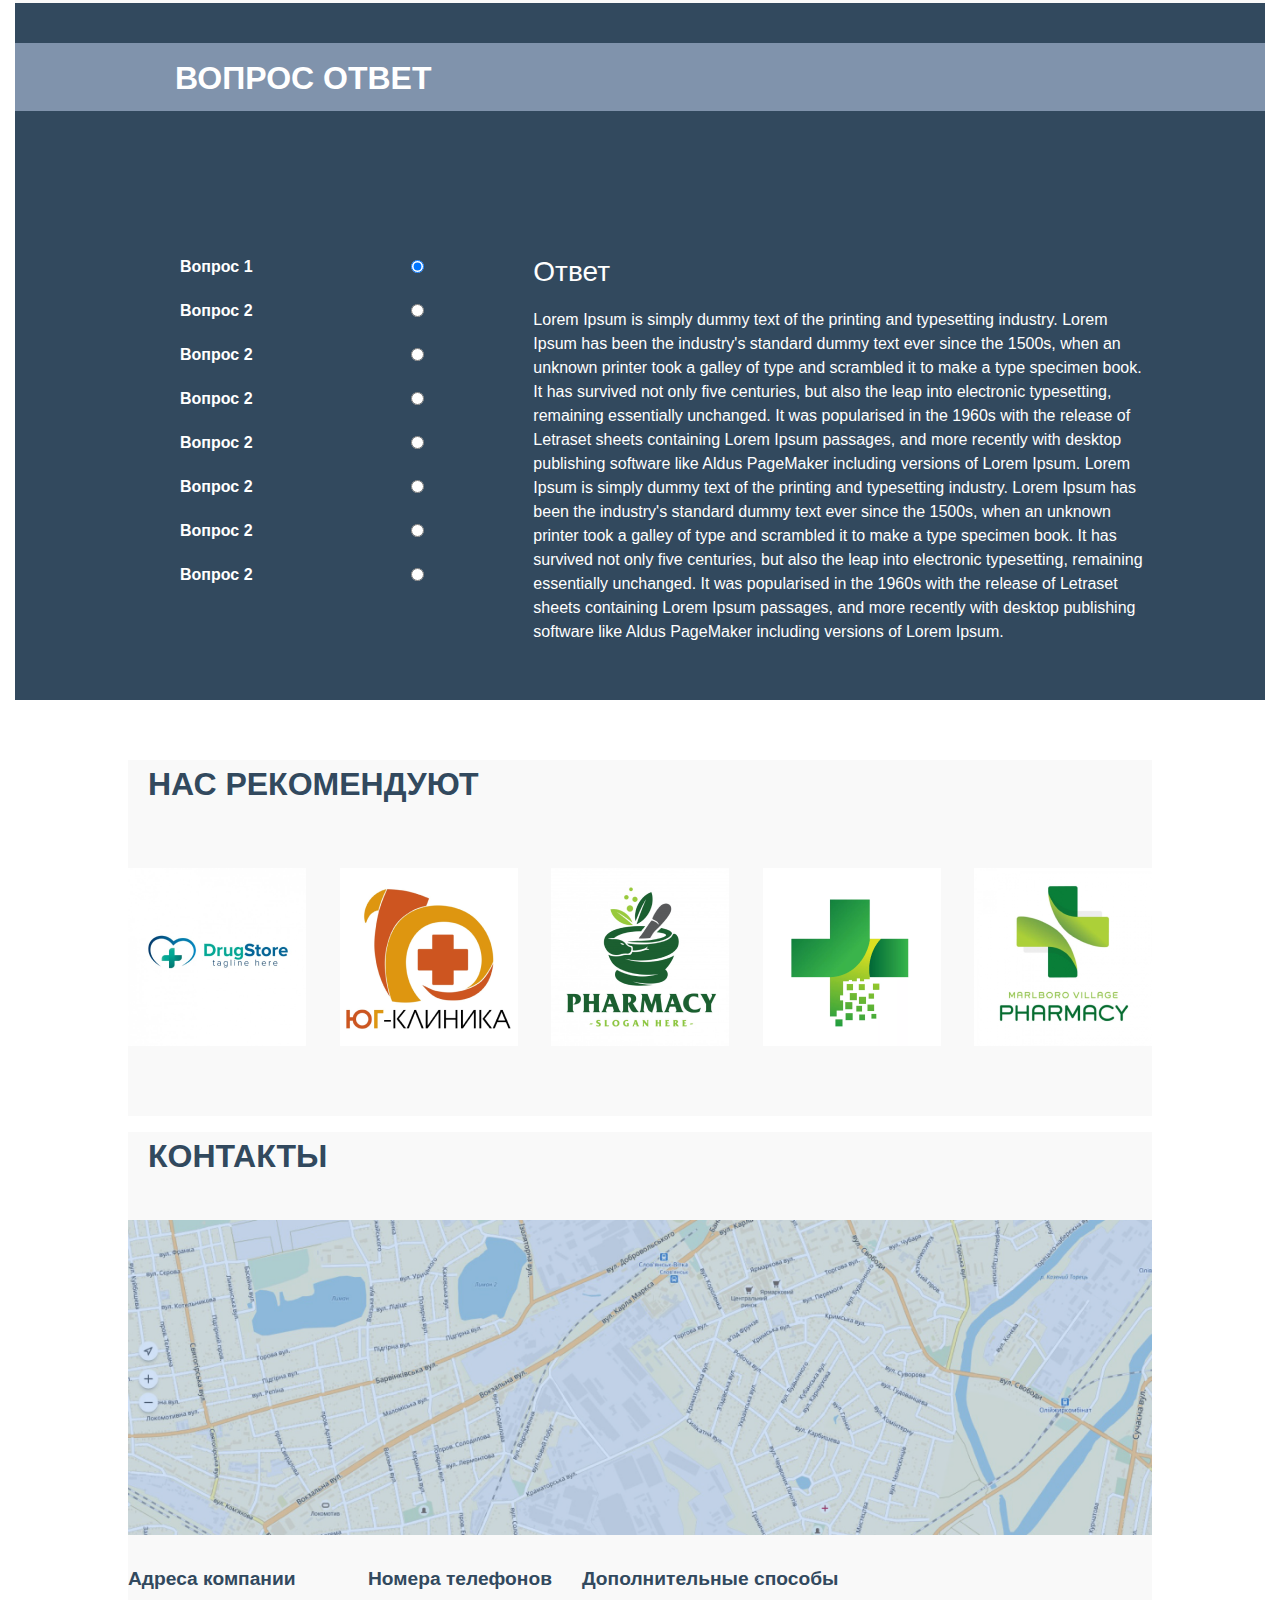
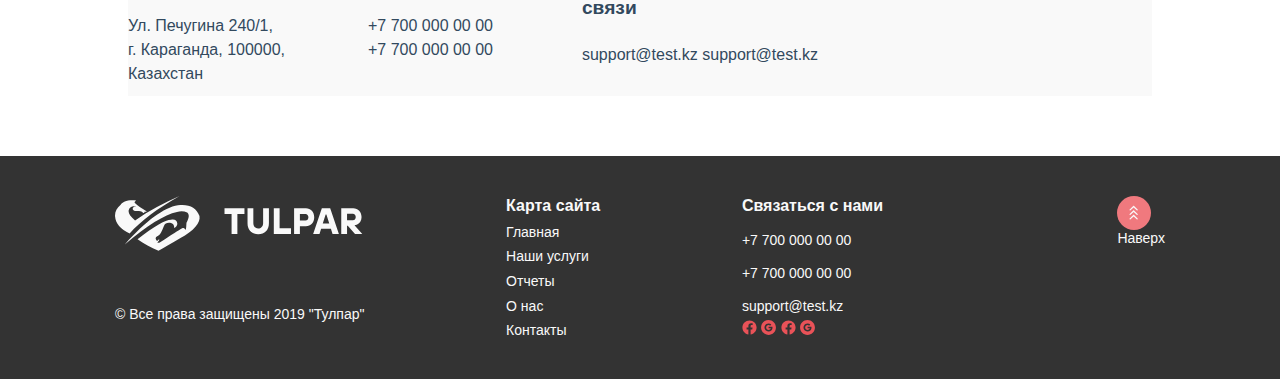
==== commit 44fde955: "add links in menu" ====
--- a/index.html
+++ b/index.html
@@ -40,7 +40,7 @@
                         <div class="collapse navbar-collapse" id="navbarSupportedContent">
                             <ul class="navbar__index navbar navbar-nav me-auto mb-2">
                                 <li class="nav-item">
-                                    <a class="nav-link" href="#">Главная</a>
+                                    <a class="nav-link" href="index.html">Главная</a>
                                 </li>
                                 <li class="nav-item dropdown">
                                     <a class="nav-link dropdown-toggle" href="#" id="navbarDropdown" role="button"
@@ -48,16 +48,16 @@
                                         Наши услуги
                                     </a>
                                     <ul class=" dropdown-menu" aria-labelledby="navbarDropdown">
-                                        <li><a class="dropdown-item" href="#">Травма-реабилитационный
+                                        <li><a class="dropdown-item" href="usluga_1.html">Травма-реабилитационный
                                                 центр</a>
                                         </li>
-                                        <li><a class="dropdown-item" href="#">Кардио-реабилитационный
+                                        <li><a class="dropdown-item" href="usluga_2.html">Кардио-реабилитационный
                                                 центр</a>
                                         </li>
-                                        <li><a class="dropdown-item" href="#">Травма-реабилитационный
+                                        <li><a class="dropdown-item" href="usluga_1.html">Травма-реабилитационный
                                                 центр</a>
                                         </li>
-                                        <li><a class="dropdown-item" href="#">Кардио-реабилитационный
+                                        <li><a class="dropdown-item" href="usluga_2.html">Кардио-реабилитационный
                                                 центр</a>
                                         </li>
                                     </ul>
@@ -71,12 +71,12 @@
                                         О нас
                                     </a>
                                     <ul class="dropdown-menu" aria-labelledby="navbarDropdown">
-                                        <li><a class="dropdown-item" href="#">О нас</a></li>
+                                        <li><a class="dropdown-item" href="About.html">О нас</a></li>
                                         <li><a class="dropdown-item" href="#">О нас</a></li>
                                     </ul>
                                 </li>
                                 <li class="nav-item">
-                                    <a class="nav-link" href="#">Новости</a>
+                                    <a class="nav-link" href="index.html#news__link">Новости</a>
                                 </li>
                                 <li class="nav-item dropdown">
                                     <a class="nav-link dropdown-toggle" href="#" id="navbarDropdown" role="button"
@@ -486,7 +486,7 @@
                 </div>
             </div>
 
-            <section class="news">
+            <section class="news" id="news__link">
                 <h2 class="sub-title ">Наши новости</h2>
 
                 <ul class="list-blocks">
--- a/css/main.css
+++ b/css/main.css
@@ -145,9 +145,9 @@
   display: -webkit-box;
   display: -ms-flexbox;
   display: flex;
-  /*.logo {
-        height: 45px;
-        @include logoMix($color-dark, $color-light);
+  /*.logo {
+        height: 45px;
+        @include logoMix($color-dark, $color-light);
     } */
 }
 
@@ -766,7 +766,8 @@
       grid-template-columns: repeat(auto-fit, minmax(50%, 1fr));
   -ms-grid-rows: (1fr)[2];
       grid-template-rows: repeat(2, 1fr);
-      grid-template-areas: "i1 c1" "c2 i2";
+      grid-template-areas: "i1 c1"+ "c2 i2";
   color: #F9F9F9;
 }
 
@@ -1145,6 +1146,7 @@
 .price-list {
   background-image: url("/assets/img/pricelist_images/Group_104.jpg");
   background-size: cover;
+  padding: 2rem;
 }
 
 .price-list__title {
@@ -1858,7 +1860,8 @@
       grid-template-rows: 1fr 1fr;
   -ms-grid-columns: 1fr 1fr;
       grid-template-columns: 1fr 1fr;
-      grid-template-areas: "menu-stuff menu-stuff" "title-stuff title-stuff";
+      grid-template-areas: "menu-stuff menu-stuff"+ "title-stuff title-stuff";
 }
 
 @media screen and (max-width: 1200px) {
@@ -2081,4 +2084,3 @@
   text-align: left;
   color: #F9F9F9;
 }
-/*# sourceMappingURL=main.css.map */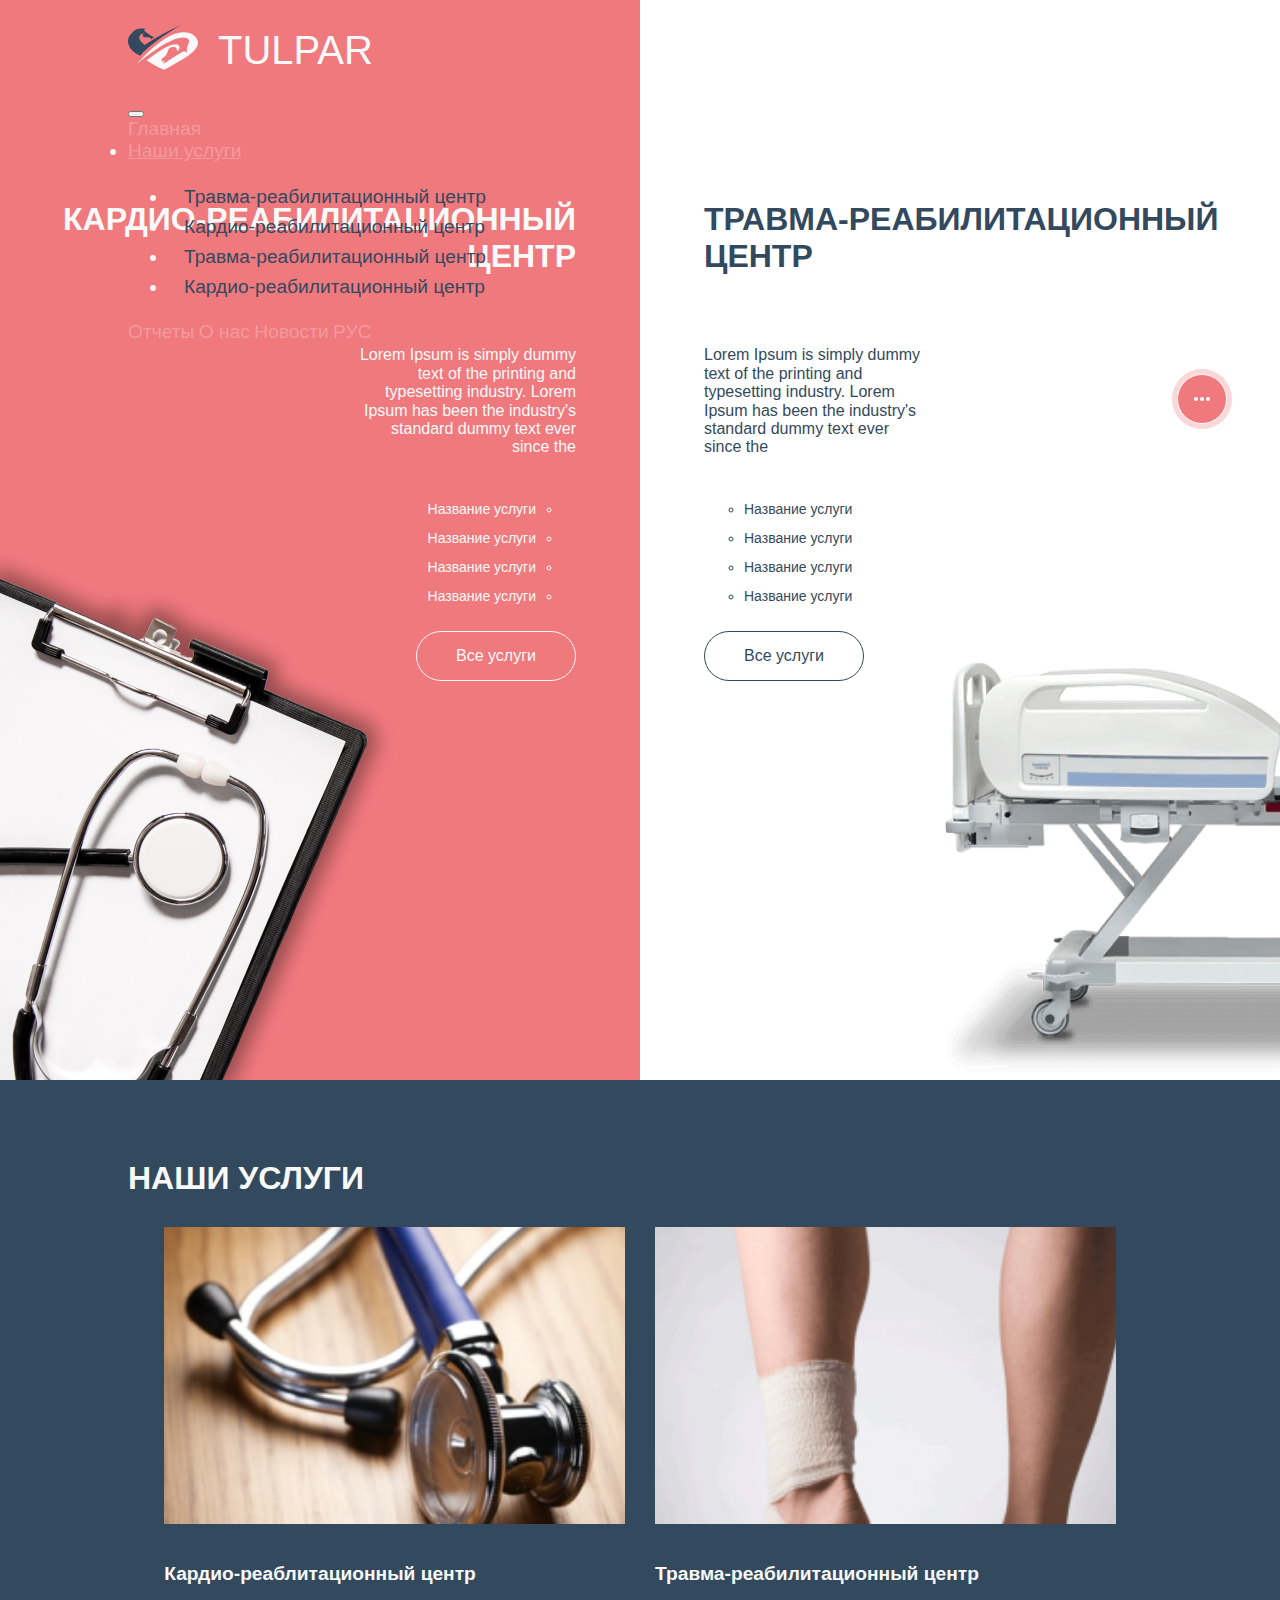
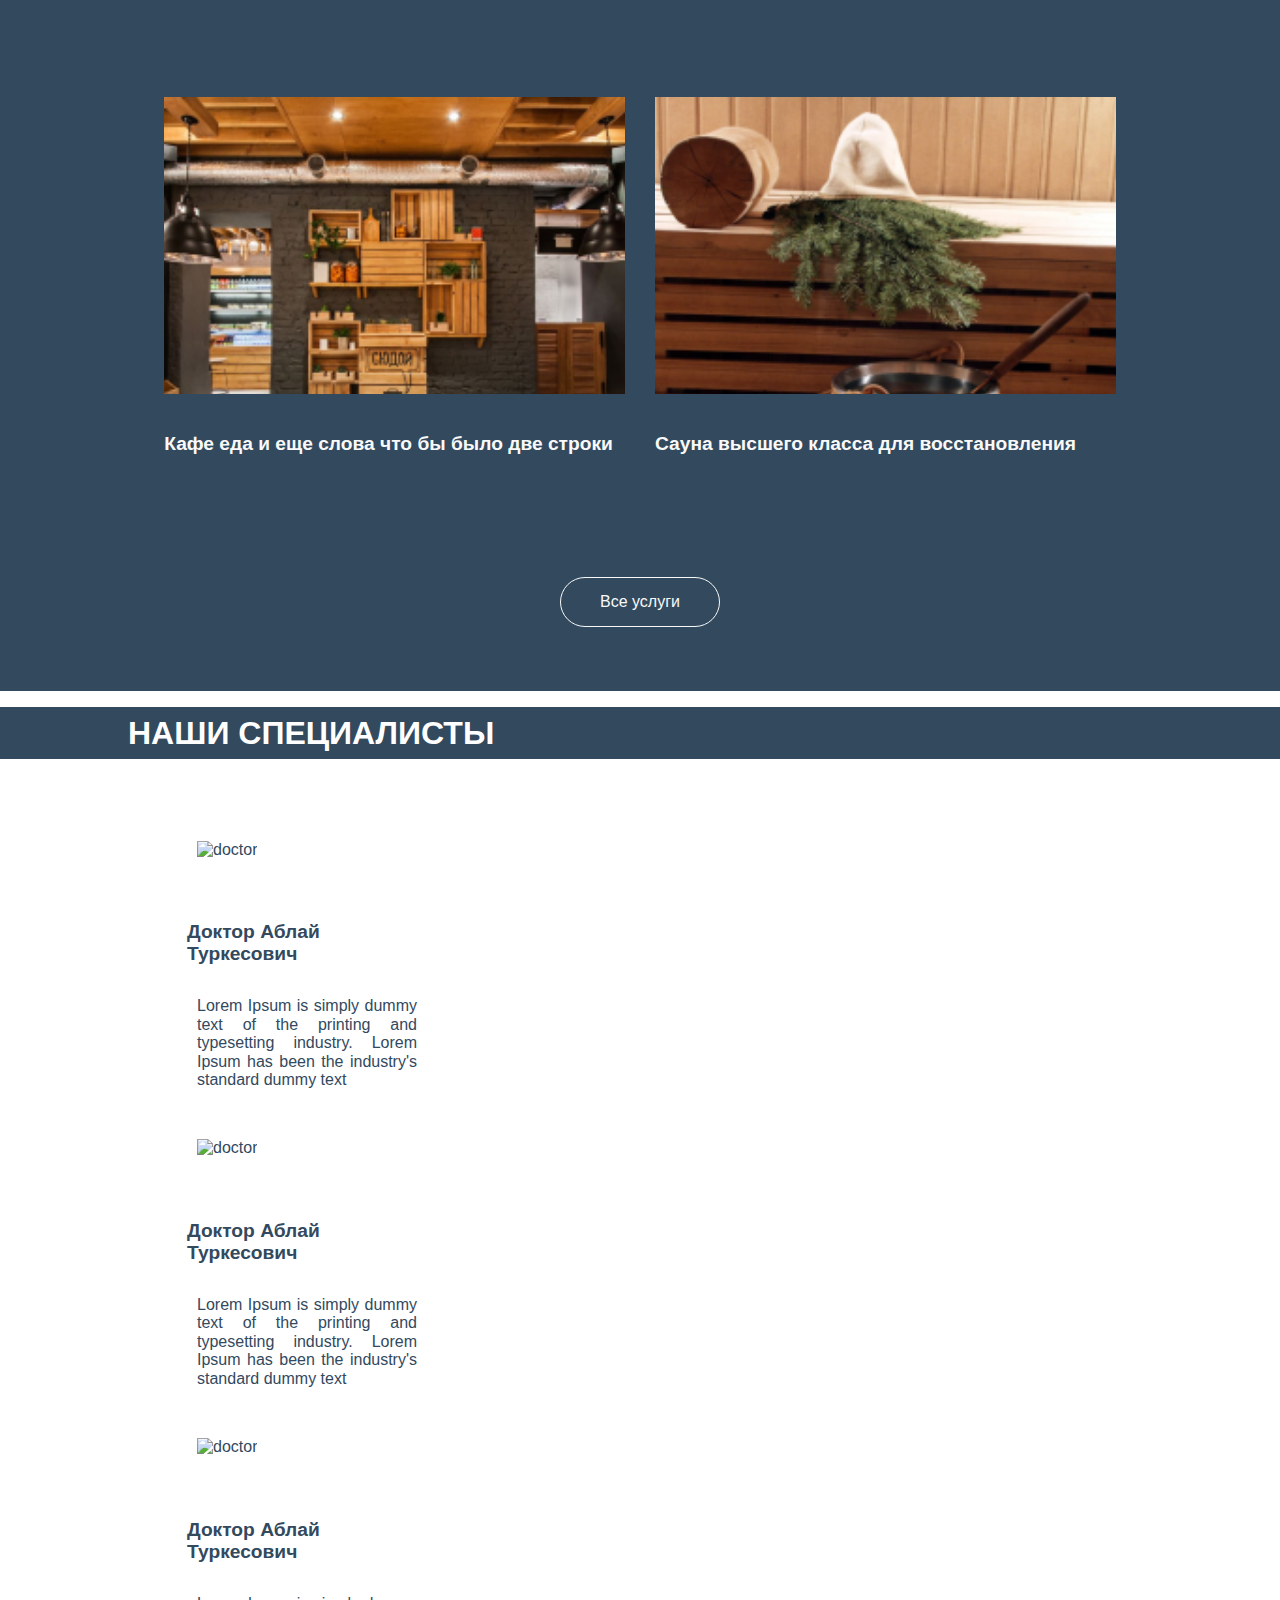
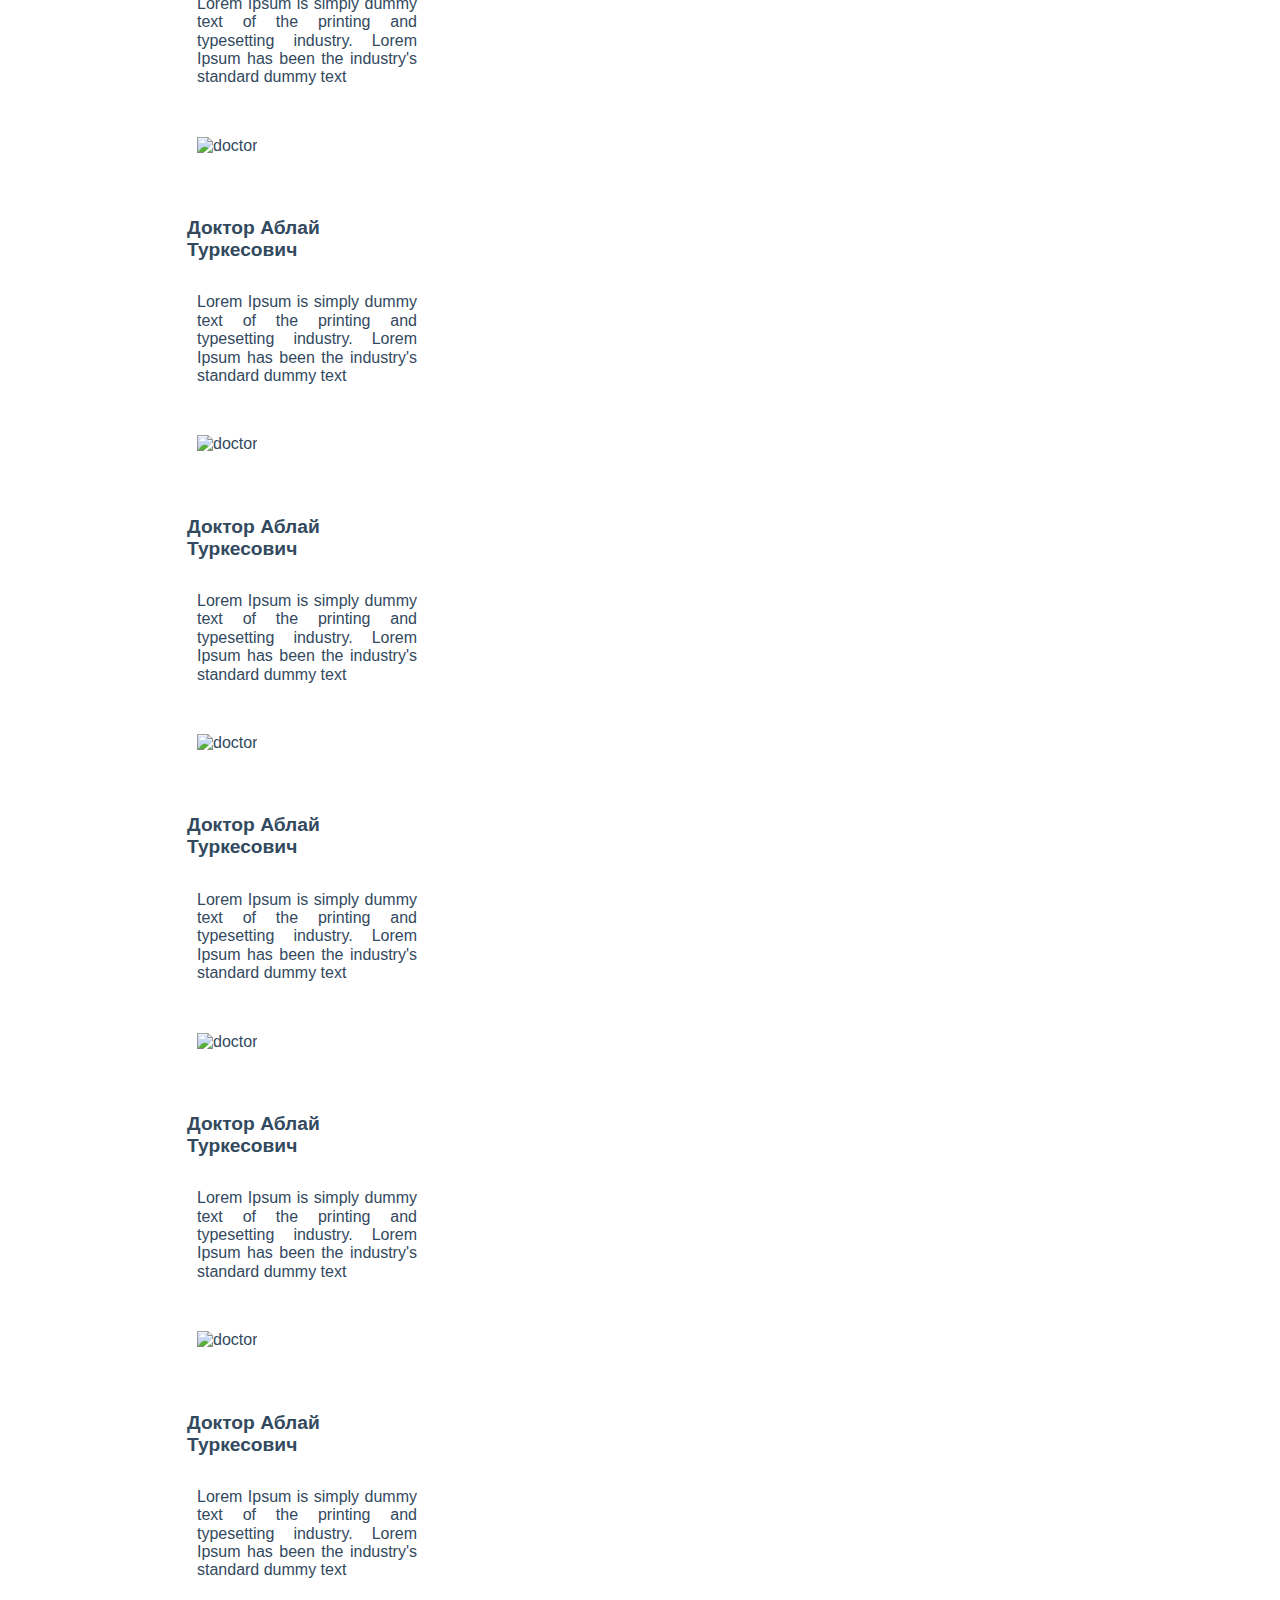
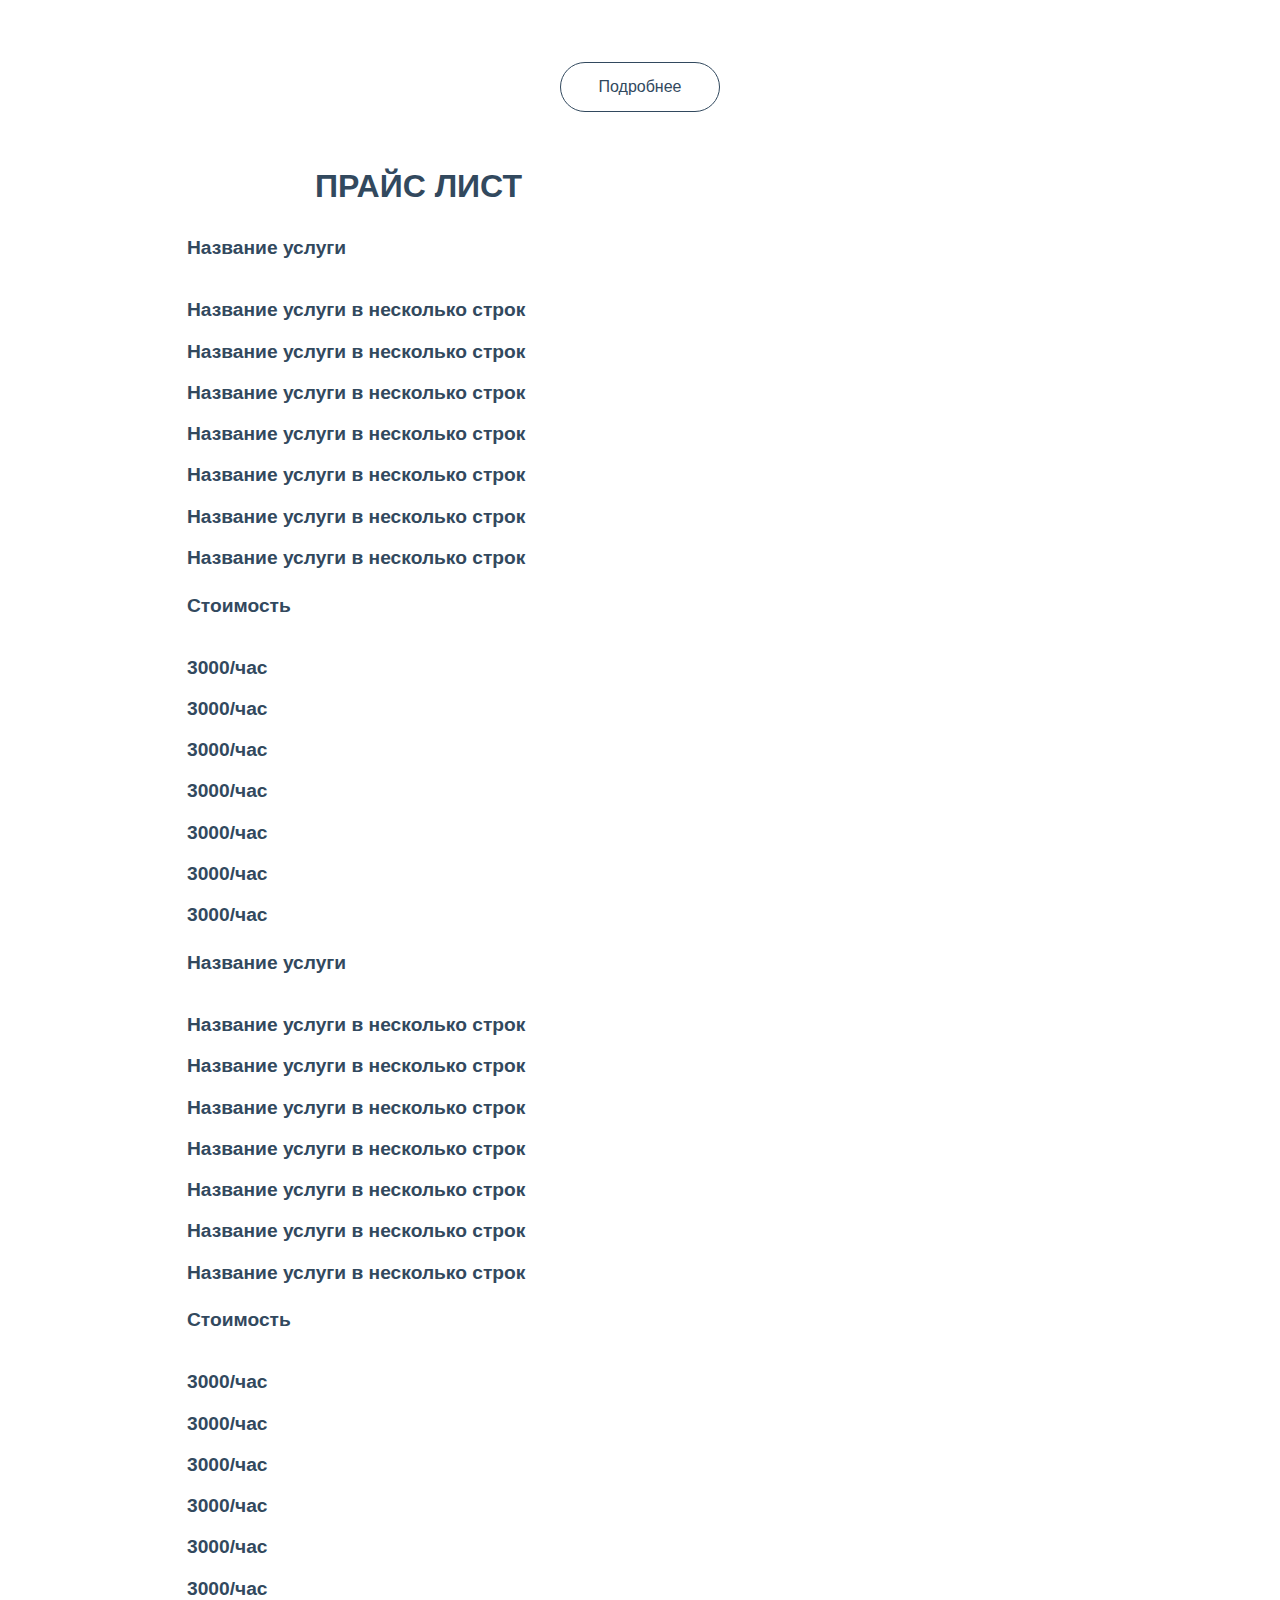
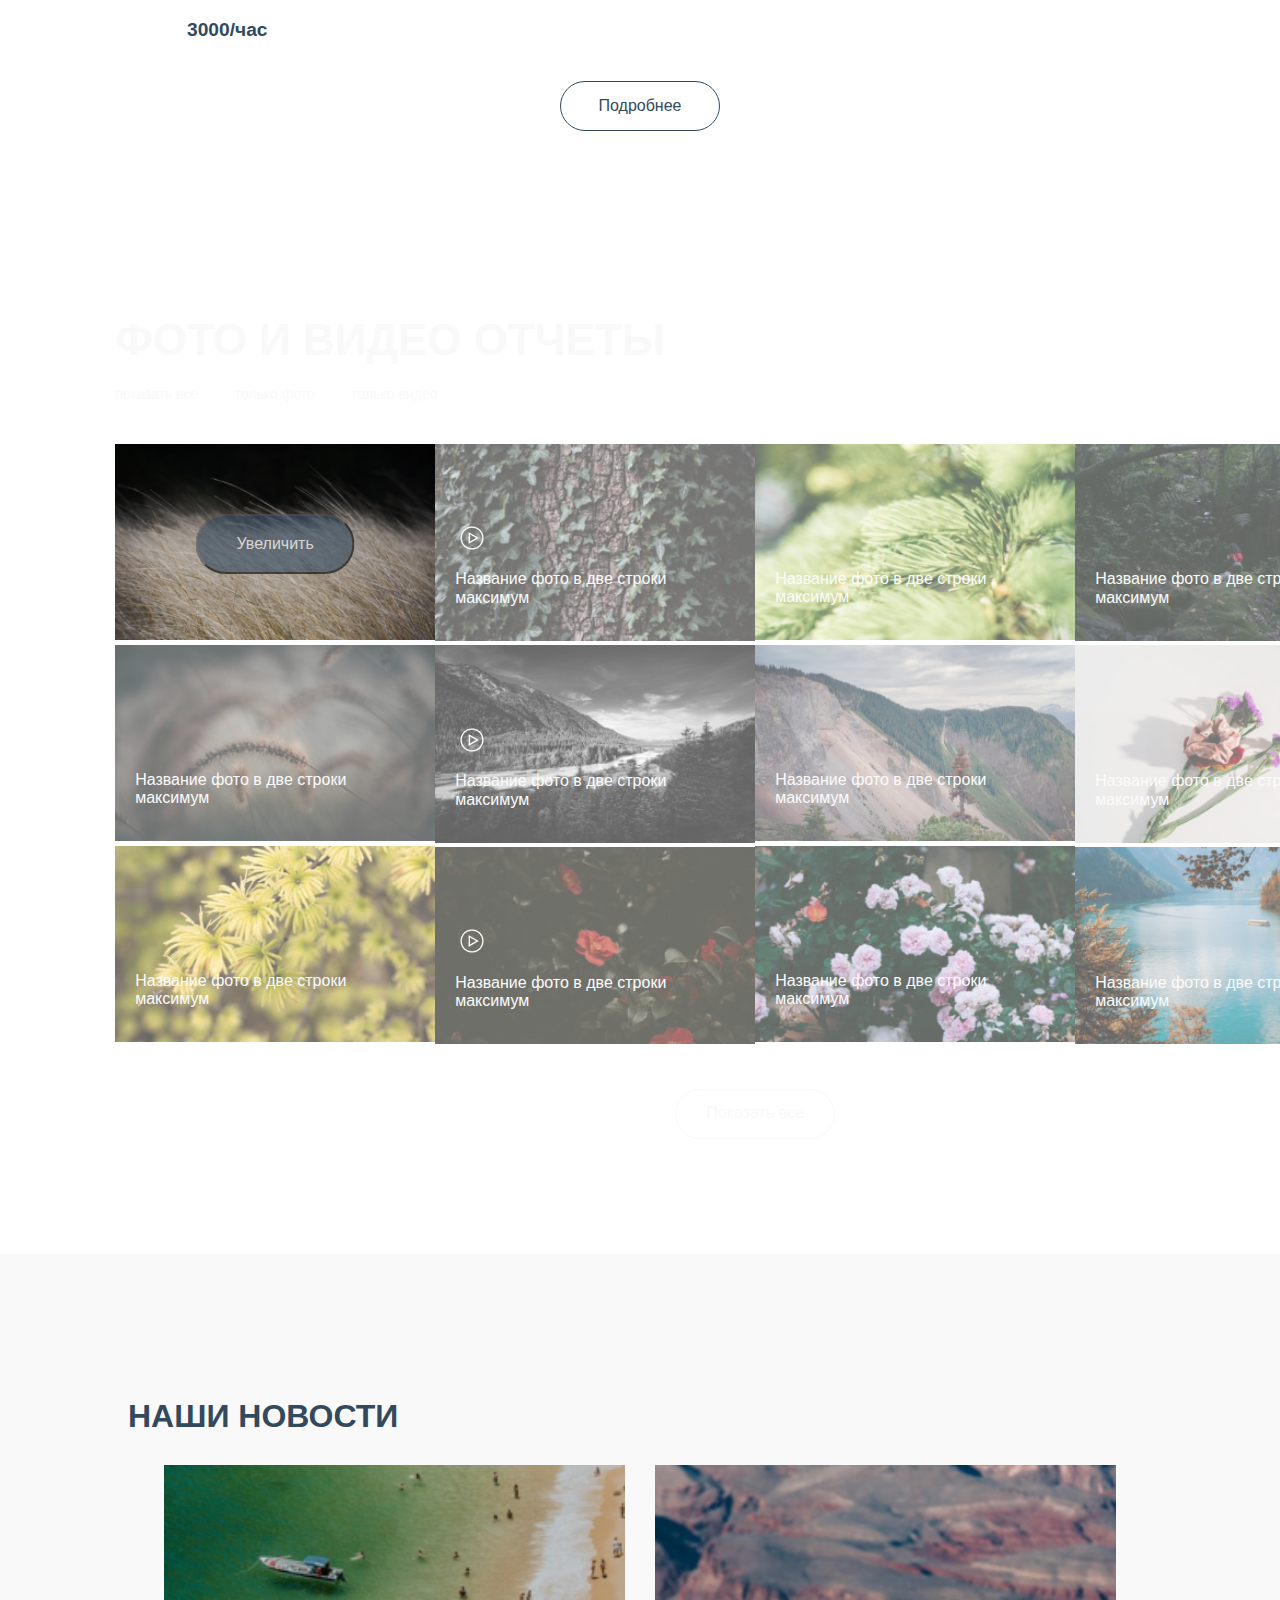
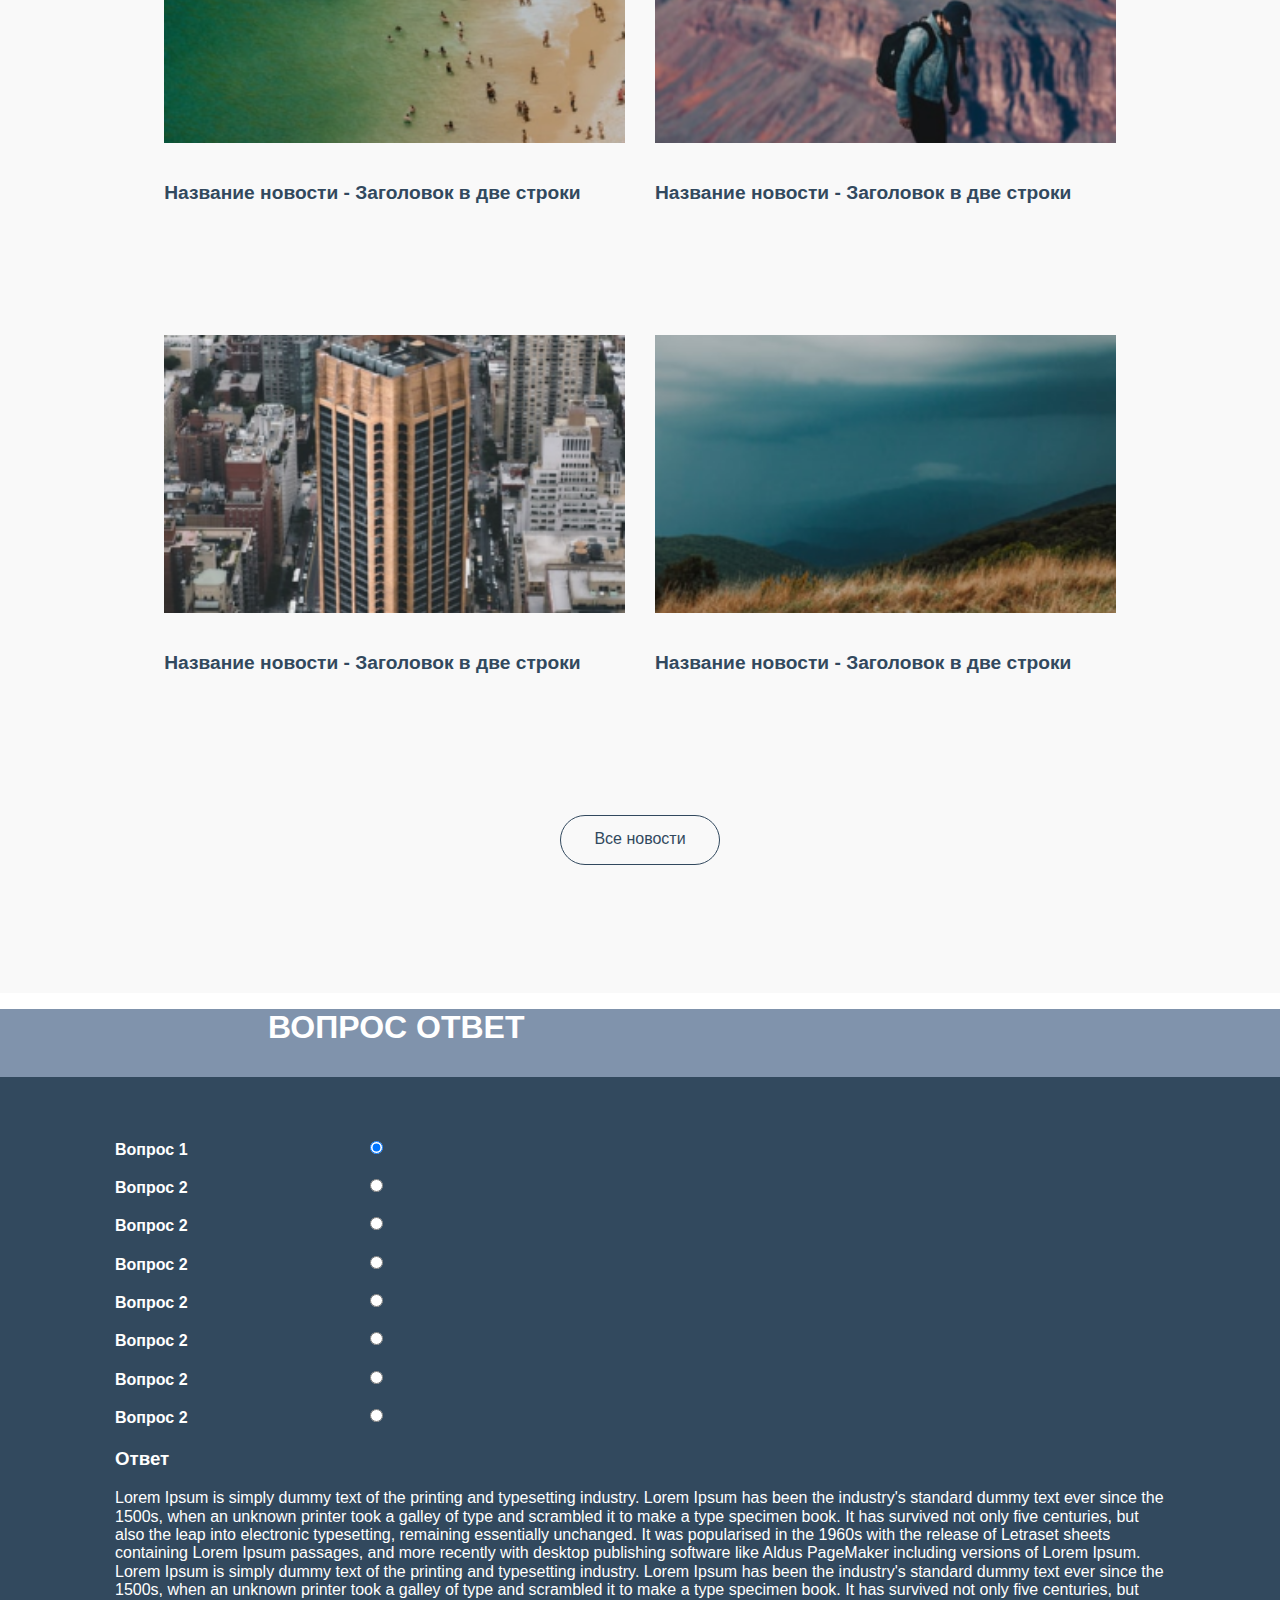
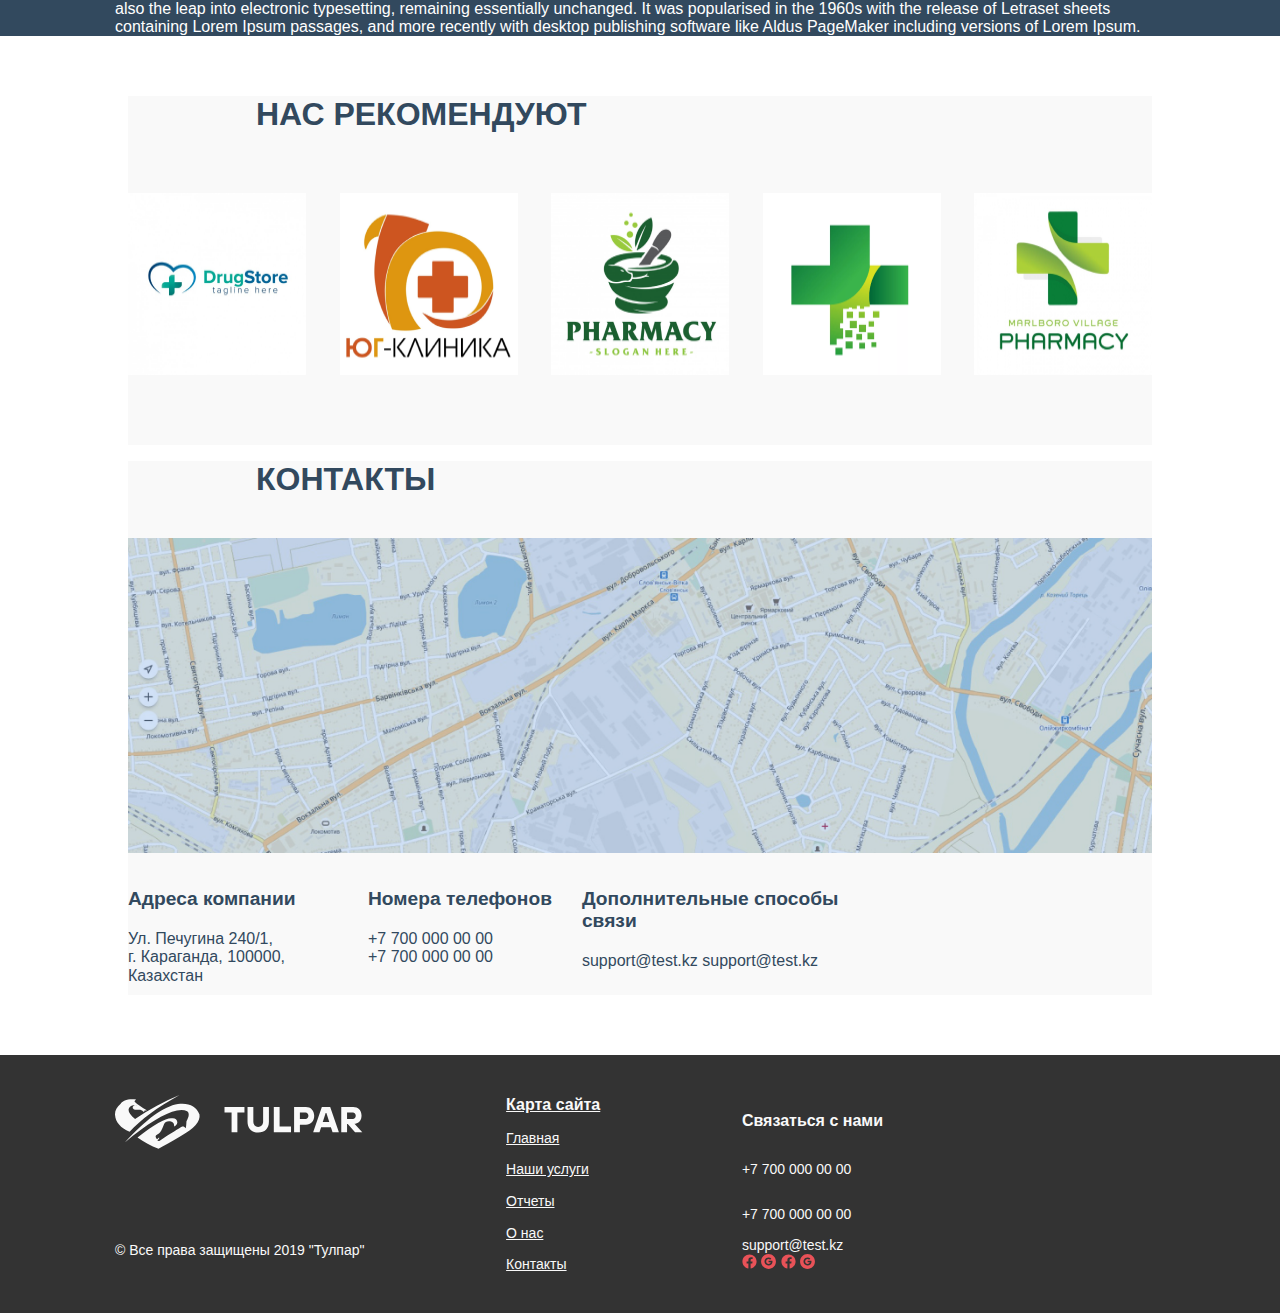
==== commit 47af1e3c: "fix: change menu? buttons" ====
--- a/index.html
+++ b/index.html
@@ -5,99 +5,69 @@
     <meta charset="UTF-8">
     <meta http-equiv="X-UA-Compatible" content="IE=edge">
     <meta name="viewport" content="width=device-width, initial-scale=1.0">
-    <link rel="stylesheet" href="https://maxcdn.bootstrapcdn.com/bootstrap/4.0.0/css/bootstrap.min.css"
-        integrity="sha384-Gn5384xqQ1aoWXA+058RXPxPg6fy4IWvTNh0E263XmFcJlSAwiGgFAW/dAiS6JXm" crossorigin="anonymous">
+
     <link rel="stylesheet" href="css/normalize.css" />
     <link rel="stylesheet" href="css/main.css" />
-    <link href="https://maxcdn.bootstrapcdn.com/font-awesome/4.4.0/css/font-awesome.min.css" rel="stylesheet" />
-    <link href="css/fontawesome/css/all.css" rel="stylesheet">
-    <link rel="stylesheet" href="https://cdnjs.cloudflare.com/ajax/libs/font-awesome/4.7.0/css/font-awesome.min.css">
+    <link href="https://cdn.jsdelivr.net/npm/bootstrap@5.1.3/dist/css/bootstrap.min.css" rel="stylesheet"
+        integrity="sha384-1BmE4kWBq78iYhFldvKuhfTAU6auU8tT94WrHftjDbrCEXSU1oBoqyl2QvZ6jIW3" crossorigin="anonymous">
+
 
     <title>Главная</title>
 </head>
 
 <body>
     <header class="header">
-        <div class="header-menu__container">
-
-            <div class="header__logo">
-                <div class="logo__img">
-                    <a class="logo__link" href="#"> <img src="/assets/img/header_img/logo.png" alt="logo"></a>
-                </div>
-                <a href="#" class="logo__link">
-                    <div class="logo__text logo-title">TULPAR</div>
+
+        <div class=" header-menu__container">
+            <nav class="navbar   navbar-expand-lg navbar-light   ">
+
+
+                <a href="#" class=" navbar-brand_about  logo-title">
+                    <div class="logo_black"></div> TULPAR
                 </a>
-            </div>
-            <div class="navbar navbar-expand-lg navbar-light">
-                <button class="header-menu__button navbar-toggler" type="button" data-bs-toggle="collapse"
+                <button class="navbar-toggler" type="button" data-bs-toggle="collapse"
                     data-bs-target="#navbarTogglerDemo03" aria-controls="navbarTogglerDemo03" aria-expanded="false"
                     aria-label="Toggle navigation">
                     <span class="navbar-toggler-icon"></span>
                 </button>
-                <div class="collapse navbar-collapse justify-content-end " id="navbarTogglerDemo03">
-
-                    <div class="container-fluid">
-                        <div class="collapse navbar-collapse" id="navbarSupportedContent">
-                            <ul class="navbar__index navbar navbar-nav me-auto mb-2">
-                                <li class="nav-item">
-                                    <a class="nav-link" href="index.html">Главная</a>
-                                </li>
-                                <li class="nav-item dropdown">
-                                    <a class="nav-link dropdown-toggle" href="#" id="navbarDropdown" role="button"
-                                        data-toggle="dropdown" aria-haspopup="true" aria-expanded="false">
-                                        Наши услуги
-                                    </a>
-                                    <ul class=" dropdown-menu" aria-labelledby="navbarDropdown">
-                                        <li><a class="dropdown-item" href="usluga_1.html">Травма-реабилитационный
-                                                центр</a>
-                                        </li>
-                                        <li><a class="dropdown-item" href="usluga_2.html">Кардио-реабилитационный
-                                                центр</a>
-                                        </li>
-                                        <li><a class="dropdown-item" href="usluga_1.html">Травма-реабилитационный
-                                                центр</a>
-                                        </li>
-                                        <li><a class="dropdown-item" href="usluga_2.html">Кардио-реабилитационный
-                                                центр</a>
-                                        </li>
-                                    </ul>
-                                </li>
-                                <li class="nav-item">
-                                    <a class="nav-link" href="#">Отчёты</a>
-                                </li>
-                                <li class="nav-item dropdown">
-                                    <a class="nav-link dropdown-toggle" href="#" id="navbarDropdown" role="button"
-                                        data-toggle="dropdown" aria-expanded="false">
-                                        О нас
-                                    </a>
-                                    <ul class="dropdown-menu" aria-labelledby="navbarDropdown">
-                                        <li><a class="dropdown-item" href="About.html">О нас</a></li>
-                                        <li><a class="dropdown-item" href="#">О нас</a></li>
-                                    </ul>
-                                </li>
-                                <li class="nav-item">
-                                    <a class="nav-link" href="index.html#news__link">Новости</a>
-                                </li>
-                                <li class="nav-item dropdown">
-                                    <a class="nav-link dropdown-toggle" href="#" id="navbarDropdown" role="button"
-                                        data-toggle="dropdown" aria-expanded="false">
-                                        РУС
-                                    </a>
-                                    <ul class="dropdown-menu" aria-labelledby="navbarDropdown">
-                                        <li><a class="dropdown-item" href="#">ENG</a></li>
-                                        <li><a class="dropdown-item" href="#">ENG</a></li>
-                                    </ul>
-                                </li>
+
+
+                <div class="collapse navbar-collapse justify-content-end  " id="navbarTogglerDemo03">
+
+                    <nav class="navbar-nav ">
+                        <a class="nav-item nav-link nav-link_about" href="index.html">Главная</a>
+                        <li class="nav-item dropdown ">
+                            <a class="nav-link dropdown-toggle nav-link_about" href="#" id="navbarDropdownMenuLink"
+                                role="button" data-bs-toggle="dropdown" aria-expanded="false">
+                                Наши услуги
+                            </a>
+                            <ul class=" dropdown-menu dropdown-menu-end" aria-labelledby="navbarDropdownMenuLink">
+                                <li><a class="dropdown-item_about" href="usluga_1.html">Травма-реабилитационный
+                                        центр</a></li>
+                                <li><a class="dropdown-item_about" href="usluga_2.html">Кардио-реабилитационный
+                                        центр</a></li>
+                                <li><a class="dropdown-item_about" href="usluga_1.html">Травма-реабилитационный
+                                        центр</a></li>
+                                <li><a class="dropdown-item_about" href="usluga_2.html">Кардио-реабилитационный
+                                        центр</a></li>
                             </ul>
-                        </div>
-                    </div>
-                </div>
-            </div>
+                        </li>
+                        <a class="nav-item nav-link nav-link_about" href="#">Отчеты</a>
+                        <a class="nav-item nav-link nav-link_about" href="About.html">О нас</a>
+                        <a class="nav-item nav-link nav-link_about" href="index.html#news__link">Новости</a>
+                        <a class="nav-item nav-link nav-link_about" href="#">РУС</a>
+
+                    </nav>
+                </div>
+
+
+            </nav>
         </div>
         <div class="header__wrapper">
             <div class="cardio-block">
                 <div class="header__text text_cardio">
-                    <h1 class="header__title"><a class="title__link title__link_cardio" href="#">Кардио-реабилитационный
+                    <h1 class="header__title "><a class="title__link  title__link_cardio"
+                            href="#">Кардио-реабилитационный
                             <br>
                             центр</a>
                     </h1>
@@ -152,18 +122,7 @@
                     <div class="button__position">
                         <a class="common__button button__text common__button_dark" href="#">Все услуги</a>
                     </div>
-                    <div class="social-icons">
-                        <div class="social-icons__item icons__instagram">
-                            <a href="#" target="_blank"><i class="fa fa-instagram fa-2x"></i></a>
-                        </div>
-
-                        <div class="social-icons__item icons__edit">
-                            <a href="#" target="_blank"><i class="fa fa-pencil-square-o fa-2x"></i></a>
-                        </div>
-                        <div class="social-icons__item icons__whatsapp">
-                            <a href="#" target="_blank"><i class="fa fa-whatsapp fa-2x"></i></a>
-                        </div>
-                    </div>
+
                 </div>
             </div>
         </div>
@@ -176,7 +135,7 @@
                 <li class="list-blocks__element ">
 
 
-                    <img class="list-blocks__img " src="/assets/img/service_img/service1.png" alt="новость 1" />
+                    <img class="list-blocks__img " src="./assets/img/service_img/service1.png" alt="новость 1" />
                     <div class="description description_service ">
                         <h3 class="description__title description__title_service small-title">Кардио-реаблитационный
                             центр</h3>
@@ -186,7 +145,7 @@
                     </div>
                 </li>
                 <li class="list-blocks__element  ">
-                    <img class="list-blocks__img " src="/assets/img/service_img/service2.png" alt="новость 1" />
+                    <img class="list-blocks__img " src="./assets/img/service_img/service2.png" alt="новость 1" />
                     <div class="description description_service ">
                         <h3 class="description__title description__title_service small-title">Травма-реабилитационный
                             центр</h3>
@@ -196,7 +155,7 @@
                     </div>
                 </li>
                 <li class="list-blocks__element  ">
-                    <img class="list-blocks__img " src="/assets/img/service_img/service3.png" alt="новость 1" />
+                    <img class="list-blocks__img " src="./assets/img/service_img/service3.png" alt="новость 1" />
                     <div class="description description_service ">
                         <h3 class="description__title description__title_service small-title">Кафе еда и еще слова что
                             бы
@@ -207,7 +166,7 @@
                     </div>
                 </li>
                 <li class="list-blocks__element  ">
-                    <img class="list-blocks__img " src="/assets/img/service_img/service4.png" alt="новость 1" />
+                    <img class="list-blocks__img " src="./assets/img/service_img/service4.png" alt="новость 1" />
                     <div class="description description_service ">
                         <h3 class="description__title description__title_service small-title">Сауна высшего класса для
                             восстановления</h3>
@@ -228,10 +187,10 @@
 
         </section>
         <!--ourstuff-->
-        <div class="container-fluid ourstuff">
-            <div class="row">
+        <section class="container-fluid ourstuff">
+            <div class="row row_ourstuff">
                 <div class="col ourstuff__title">
-                    <h2 class="sub-title">НАШИ СПЕЦИАЛИСТЫ</h2>
+                    <h2 class="sub-title">Наши специалисты</h2>
                 </div>
             </div>
             <div class="row ourstuff__body">
@@ -324,8 +283,9 @@
                     </div>
                 </div>
             </div>
-
-            <button type="button" class="btn btn-outline-info d-block mx-auto">Подробнее</button>
+            <div class="button__position">
+                <button type="button" class="common__button button__text common__button_dark">Подробнее</button>
+            </div>
             <!--price-list-->
             <div class="container-fluid price-list">
                 <div class="row">
@@ -377,7 +337,9 @@
                     </div>
                 </div>
 
-                <button type="button" class="btn btn-read-all btn-outline-info d-block mx-auto">Все услуги</button>
+                <div class="button__position">
+                    <button type="button" class="common__button button__text common__button_dark">Подробнее</button>
+                </div>
 
             </div>
             <!--Foto and video-->
@@ -391,7 +353,7 @@
                     </div>
 
                     <!--Images-->
-                    <div class="row gallery-images">
+                    <div class="row row_gallery gallery-images">
                         <div class="column">
                             <div class="image image-no-bg ">
                                 <img src="assets/img/Gallery/Foto1.jpg" alt="Foto1" class="image1">
@@ -506,7 +468,7 @@
                         </div>
                     </li>
                     <li class="list-blocks__element  ">
-                        <img class="list-blocks__img " src="/assets/img/news_img/news2.png" alt="новость 1" />
+                        <img class="list-blocks__img " src="./assets/img/news_img/news2.png" alt="новость 1" />
                         <div class="description description_news">
                             <h3 class="description__title description__title_news small-title">Название новости -
                                 Заголовок
@@ -519,7 +481,7 @@
                         </div>
                     </li>
                     <li class="list-blocks__element  ">
-                        <img class="list-blocks__img " src="/assets/img/news_img/news3.png" alt="новость 1" />
+                        <img class="list-blocks__img " src="./assets/img/news_img/news3.png" alt="новость 1" />
                         <div class="description description_news">
                             <h3 class="description__title description__title_news small-title">Название новости -
                                 Заголовок
@@ -668,7 +630,7 @@
                 <div class="contacts__text sub-title">Контакты</div>
                 <div class="contacts__items">
                     <div class="contacts__map">
-                        <img class="image-map" src="/assets/img/contacts_img/cart.png" alt="map">
+                        <img class="image-map" src="./assets/img/contacts_img/cart.png" alt="map">
                     </div>
                     <div class="contacts__discription">
                         <div class="address">
@@ -690,6 +652,34 @@
                                 support@test.kz support@test.kz
                             </div>
                         </div>
+                    </div>
+                </div>
+            </div>
+            <div class="social ">
+                <div class="social__position">
+                    <button class=" btn-social btn-social_all"><img src="assets/img/icons/social.svg"
+                            alt="соц сети"></button>
+                    <div class="social__position social__position_elements">
+                        <ul class="social-all ">
+                            <li class="social__item ">
+                                <button class=" btn-social btn-social_chat"><img src="assets/img/icons/Chat.svg"
+                                        alt="чат"></button>
+                            </li>
+                            <li class="social__item ">
+                                <button class=" btn-social btn-social_mail"><img src="assets/img/icons/Mail.svg"
+                                        alt="e-mail"></button>
+                            </li>
+                            <li class="social__item ">
+                                <button class=" btn-social btn-social_phone"><img src="assets/img/icons/Phone.svg"
+                                        alt="звонок"></button>
+                            </li>
+                            <li class="social__item ">
+                                <button class=" btn-social btn-social_inst"><img src="assets/img/icons/Inst.svg"
+                                        alt="инстаграмм"></button>
+                            </li>
+                        </ul>
+
+
                     </div>
                 </div>
             </div>
@@ -702,10 +692,10 @@
             </div>
             <div class="footer__contacts__block footer__contacts__block_nav">
                 <a class="footer__title small-title" href="">Карта сайта</a>
-                <a class="footer__text" href="">Главная</a>
-                <a class="footer__text" href="">Наши услуги</a>
+                <a class="footer__text" href="index.html">Главная</a>
+                <a class="footer__text" href="index.html#services">Наши услуги</a>
                 <a class="footer__text" href="">Отчеты</a>
-                <a class="footer__text" href="">О нас</a>
+                <a class="footer__text" href="About.html">О нас</a>
                 <a class="footer__text" href="">Контакты</a>
             </div>
             <div class="footer__contacts__block footer__contacts__block_info">
@@ -731,12 +721,14 @@
     <script src="https://code.jquery.com/jquery-3.2.1.slim.min.js"
         integrity="sha384-KJ3o2DKtIkvYIK3UENzmM7KCkRr/rE9/Qpg6aAZGJwFDMVNA/GpGFF93hXpG5KkN" crossorigin="anonymous">
     </script>
-    <script src="https://cdnjs.cloudflare.com/ajax/libs/popper.js/1.12.9/umd/popper.min.js"
-        integrity="sha384-ApNbgh9B+Y1QKtv3Rn7W3mgPxhU9K/ScQsAP7hUibX39j7fakFPskvXusvfa0b4Q" crossorigin="anonymous">
+
+    <script src="https://cdn.jsdelivr.net/npm/@popperjs/core@2.10.2/dist/umd/popper.min.js"
+        integrity="sha384-7+zCNj/IqJ95wo16oMtfsKbZ9ccEh31eOz1HGyDuCQ6wgnyJNSYdrPa03rtR1zdB" crossorigin="anonymous">
     </script>
-    <script src="https://maxcdn.bootstrapcdn.com/bootstrap/4.0.0/js/bootstrap.min.js"
-        integrity="sha384-JZR6Spejh4U02d8jOt6vLEHfe/JQGiRRSQQxSfFWpi1MquVdAyjUar5+76PVCmYl" crossorigin="anonymous">
+    <script src="https://cdn.jsdelivr.net/npm/bootstrap@5.1.3/dist/js/bootstrap.min.js"
+        integrity="sha384-QJHtvGhmr9XOIpI6YVutG+2QOK9T+ZnN4kzFN1RtK3zEFEIsxhlmWl5/YESvpZ13" crossorigin="anonymous">
     </script>
+    <script src="./assets/js/anim.js"></script>
 
 </body>
 
--- a/css/main.css
+++ b/css/main.css
@@ -63,657 +63,6 @@
   background-size: cover;
   background-size: contain;
   background-image: url("data:image/svg+xml;utf8, <svg width='70' height='45' viewBox='0 0 70 45'  fill='none' xmlns='http://www.w3.org/2000/svg'><path fill-rule='evenodd' clip-rule='evenodd' d='M0.0408694 16.7913C0.464547 22.5686 4.47768 27.1973 12.0803 30.6772C21.1988 20.5193 34.9739 10.2937 53.4055 0C40.7182 5.25532 28.4481 11.9174 16.5949 19.9867C12.4253 16.473 10.6889 13.6455 11.3857 11.5039C12.3565 8.63248 14.71 7.78027 18.4469 8.94744C16.0418 8.5961 14.7734 9.01741 14.6412 10.2113C14.5289 10.9891 14.9886 11.4569 15.4918 11.7932C16.3525 12.3685 17.4686 12.4438 19.2856 12.2591C20.9651 12.1007 22.3638 12.6429 23.4818 13.8858C24.0753 14.2038 24.3742 13.8939 24.3789 12.9562C25.3768 12.9938 26.0134 12.926 26.289 12.753C21.7345 9.9246 18.5317 7.65853 16.6811 5.95502C15.2049 4.88988 17.4069 4.02144 17.5 3.73932C10.6063 2.84002 6.2856 4.83316 4.67123 7.20424C1.26586 10.0439 -0.277672 13.2396 0.0408694 16.7913Z' fill='rgb(240, 121, 126)'/><path fill-rule='evenodd' clip-rule='evenodd' d='M51.2587 13.0037C40.944 15.1555 26.5517 24.0352 8.08203 39.6427C25.7361 20.1533 40.3975 9.46191 52.0687 7.57094C61.2434 6.42837 67.1856 9.33331 69.8953 16.2862C70.8359 21.9909 65.4727 28.1109 53.8051 34.6462C46.4982 38.9498 40.5561 42.3584 35.9785 44.8718C29.7131 42.2374 23.9253 39.0612 18.615 35.3432C32.2639 24.7646 41.5246 19.458 46.3968 19.4236C49.5211 18.9208 51.2478 19.9859 51.577 22.6189C51.4786 24.1728 50.5912 25.3928 48.9147 26.2795C49.1412 24.1259 48.2922 22.7315 46.3679 22.0961C43.3125 21.5538 41.3446 22.3671 40.4644 24.5362C38.8345 28.8629 37.4455 31.3904 36.297 32.1185C34.2007 33.1506 33.3229 34.0803 33.6636 34.9074C34.0939 36.0025 34.4895 36.6416 34.8502 36.8247C35.4211 36.0122 35.9516 35.5087 36.4418 35.3141C36.877 35.7025 36.4044 36.5836 35.0237 37.9578C35.6139 38.4982 36.3758 38.4593 37.3099 37.8415C46.6815 31.7668 52.7781 27.9322 55.5997 26.3374C56.4683 25.9309 57.4715 26.4054 58.6094 27.7609C58.8523 26.1391 59.026 24.1638 59.1301 21.835C61.42 17.6981 61.6128 14.9093 59.7088 13.4685C57.1212 12.2197 54.3044 12.0647 51.2587 13.0037Z' fill='rgb(249, 249, 249)'/></svg>");
-}
-
-.main-title {
-  font-family: "TTHoves", Arial, serif;
-  text-transform: uppercase;
-  font-weight: 800;
-  font-size: 3.5rem;
-}
-
-@media (max-width: 1025px) {
-  .main-title {
-    font-size: 2.5rem;
-  }
-}
-
-@media (max-width: 768px) {
-  .main-title {
-    font-size: 2rem;
-  }
-}
-
-@media (max-width: 550px) {
-  .main-title {
-    font-size: 1.2rem;
-  }
-}
-
-@media (max-width: 375px) {
-  .main-title {
-    font-size: 1rem;
-  }
-}
-
-.sub-title {
-  font-family: "TTHoves", Arial, serif;
-  text-transform: uppercase;
-  font-weight: 800;
-  font-size: 2.5rem;
-  margin: 0.5em 20px;
-}
-
-@media (max-width: 1280px) {
-  .sub-title {
-    font-size: 2rem;
-  }
-}
-
-@media (max-width: 1025px) {
-  .sub-title {
-    font-size: 1.8rem;
-  }
-}
-
-@media (max-width: 375px) {
-  .sub-title {
-    font-size: 7vw;
-  }
-}
-
-.small-title {
-  font-size: 1.2rem;
-  font-weight: 800;
-}
-
-.header-menu__container {
-  position: absolute;
-  top: 20px;
-  left: 50px;
-  right: 50px;
-  width: 100%;
-  display: -webkit-box;
-  display: -ms-flexbox;
-  display: flex;
-  -webkit-box-pack: justify;
-      -ms-flex-pack: justify;
-          justify-content: space-between;
-}
-
-.header__logo {
-  display: -webkit-box;
-  display: -ms-flexbox;
-  display: flex;
-  /*.logo {
-        height: 45px;
-        @include logoMix($color-dark, $color-light);
-    } */
-}
-
-.header__logo .logo__link {
-  text-decoration: none;
-}
-
-.header__logo .logo-title {
-  font-family: "TTHoves", Arial, serif;
-  text-transform: uppercase;
-  font-weight: 800;
-  margin-left: 20px;
-  font-size: 30px;
-  font-weight: 700;
-  color: #F9F9F9;
-  text-decoration: none;
-}
-
-.header-menu__container .navbar {
-  -ms-flex-wrap: nowrap;
-      flex-wrap: nowrap;
-}
-
-.navbar__index:last-child {
-  margin-right: 50px;
-}
-
-.header-menu__button {
-  margin-right: 50px;
-}
-
-.header__wrapper {
-  display: -webkit-box;
-  display: -ms-flexbox;
-  display: flex;
-  -webkit-box-orient: horizontal;
-  -webkit-box-direction: normal;
-      -ms-flex-direction: row;
-          flex-direction: row;
-  width: 100%;
-}
-
-@media screen and (max-width: 1025px) {
-  .header__wrapper {
-    display: -webkit-box;
-    display: -ms-flexbox;
-    display: flex;
-    -webkit-box-orient: vertical;
-    -webkit-box-direction: normal;
-        -ms-flex-direction: column;
-            flex-direction: column;
-  }
-}
-
-.cardio-block {
-  display: -webkit-box;
-  display: -ms-flexbox;
-  display: flex;
-  -webkit-box-orient: vertical;
-  -webkit-box-direction: normal;
-      -ms-flex-direction: column;
-          flex-direction: column;
-  width: 100vw;
-  padding-top: 15%;
-  background: url(/assets/img/header_img/cardio_main.png) bottom left no-repeat;
-  background-color: #F0797E;
-}
-
-@media screen and (max-width: 1025px) {
-  .cardio-block {
-    width: 100%;
-    background-size: 40%;
-  }
-}
-
-.header__text {
-  display: -webkit-box;
-  display: -ms-flexbox;
-  display: flex;
-  -webkit-box-orient: vertical;
-  -webkit-box-direction: normal;
-      -ms-flex-direction: column;
-          flex-direction: column;
-  -ms-flex-wrap: nowrap;
-      flex-wrap: nowrap;
-  height: 100%;
-}
-
-.header__text .header__title {
-  font-family: "TTHoves", Arial, serif;
-  text-transform: uppercase;
-  font-weight: 800;
-  font-size: 28px;
-  color: #F9F9F9;
-  font-style: normal;
-  font-weight: 700;
-}
-
-.header__text .header__title .title__link {
-  text-decoration: none;
-}
-
-.header__text .header__discription {
-  max-width: 220px;
-  margin-top: 50px;
-  margin-bottom: 30px;
-  font-style: 14px;
-  font-weight: 600px;
-}
-
-.header__text .header__services {
-  font-size: 14px;
-  line-height: 17px;
-}
-
-.header__text .header__services .services-item__link {
-  text-decoration: none;
-  color: #32495E;
-}
-
-.header__text .header__services .services-item__link:last-child {
-  margin-bottom: 0px;
-}
-
-.header__text .header__services .services-item__link .services-item {
-  margin-bottom: 12px;
-  list-style-type: circle;
-}
-
-.text_cardio {
-  margin-bottom: 50px;
-  text-align: right;
-  -webkit-box-align: end;
-      -ms-flex-align: end;
-          align-items: end;
-  padding-right: 10%;
-  color: #F9F9F9;
-}
-
-.text_cardio .title__link_cardio {
-  color: #F9F9F9;
-  max-width: 100vw;
-}
-
-.text_cardio .title__link_cardio:hover {
-  color: #32495E;
-}
-
-.text_cardio .header__services_cardio {
-  direction: rtl;
-  float: right;
-}
-
-.text_cardio .header__services_cardio .services-item__link {
-  text-decoration: none;
-  color: #F9F9F9;
-}
-
-.text_cardio .header__services_cardio .services-item_cardio:hover {
-  color: #32495E;
-}
-
-.text_cardio .button__position {
-  display: -webkit-box;
-  display: -ms-flexbox;
-  display: flex;
-  -webkit-box-pack: center;
-      -ms-flex-pack: center;
-          justify-content: center;
-}
-
-.text_cardio .common__button {
-  width: 160px;
-  height: 50px;
-  background: transparent;
-  display: -webkit-box;
-  display: -ms-flexbox;
-  display: flex;
-  -webkit-box-pack: center;
-      -ms-flex-pack: center;
-          justify-content: center;
-  -webkit-box-align: center;
-      -ms-flex-align: center;
-          align-items: center;
-  -webkit-box-sizing: border-box;
-          box-sizing: border-box;
-  border-radius: 30px;
-  -webkit-transition: 0.9s ease-out;
-  transition: 0.9s ease-out;
-}
-
-.text_cardio .common__button:hover {
-  border: 1px solid #32495E;
-  background: #32495E;
-  -webkit-transition: 0.9s ease-out;
-  transition: 0.9s ease-out;
-  color: #F9F9F9;
-}
-
-.text_cardio .common__button_light {
-  border: 1px solid #F9F9F9;
-  color: #F9F9F9;
-}
-
-.text_cardio .button__text {
-  text-decoration: none;
-  color: #F9F9F9;
-}
-
-.trauma-block {
-  width: 100%;
-  padding-top: 15%;
-  background: url(/assets/img/header_img/trauma_main.png) bottom right no-repeat;
-}
-
-@media screen and (max-width: 1025px) {
-  .trauma-block {
-    max-height: 100%;
-    width: 100vw;
-    background-size: 40%;
-  }
-}
-
-.text_trauma {
-  padding-left: 10%;
-  -webkit-box-align: start;
-      -ms-flex-align: start;
-          align-items: start;
-  text-align: left;
-  color: #32495E;
-}
-
-.title__link_trauma {
-  color: #32495E;
-}
-
-.title__link_trauma:hover {
-  color: #F0797E;
-}
-
-.header__title {
-  text-decoration: none;
-}
-
-.services-item_trauma:hover {
-  color: #F0797E;
-}
-
-.text_trauma .button__position {
-  display: -webkit-box;
-  display: -ms-flexbox;
-  display: flex;
-  -webkit-box-pack: center;
-      -ms-flex-pack: center;
-          justify-content: center;
-}
-
-.text_trauma .common__button {
-  width: 160px;
-  height: 50px;
-  background: transparent;
-  display: -webkit-box;
-  display: -ms-flexbox;
-  display: flex;
-  -webkit-box-pack: center;
-      -ms-flex-pack: center;
-          justify-content: center;
-  -webkit-box-align: center;
-      -ms-flex-align: center;
-          align-items: center;
-  -webkit-box-sizing: border-box;
-          box-sizing: border-box;
-  border-radius: 30px;
-  -webkit-transition: 0.9s ease-out;
-  transition: 0.9s ease-out;
-}
-
-.text_trauma .common__button:hover {
-  border: 1px solid #F0797E;
-  background: #F0797E;
-  -webkit-transition: 0.9s ease-out;
-  transition: 0.9s ease-out;
-  color: #F9F9F9;
-}
-
-.text_trauma .common__button_dark {
-  border: 1px solid #32495E;
-  color: #F9F9F9;
-}
-
-.text_trauma .button__text {
-  text-decoration: none;
-  color: #32495E;
-}
-
-.services-item__link_cardio {
-  color: #F9F9F9;
-  text-decoration: none;
-}
-
-.services-item__link_cardio:last-child {
-  margin-bottom: 0px;
-}
-
-.services-item__link_cardio .services-item {
-  margin-bottom: 12px;
-  list-style-type: circle;
-}
-
-.social-icons {
-  list-style-type: none;
-  display: -webkit-box;
-  display: -ms-flexbox;
-  display: flex;
-  -webkit-box-pack: end;
-      -ms-flex-pack: end;
-          justify-content: end;
-  text-align: center;
-  margin: 0 auto;
-}
-
-.fa {
-  width: 60px;
-  height: 60px;
-  text-align: center;
-  padding-top: 15px;
-  text-decoration: none;
-  border-radius: 50%;
-  margin: 20px 10px 20px 10px;
-}
-
-.fa:hover {
-  opacity: 0.7;
-}
-
-.fa-instagram {
-  background: #C33A7C;
-  color: white;
-}
-
-.fa-whatsapp {
-  background-color: #14AC51;
-  color: white;
-}
-
-.fa-pencil-square-o {
-  background-color: #4598FF;
-  color: white;
-}
-
-.fa-phone-alt {
-  background-color: #32495E;
-  color: white;
-}
-
-footer {
-  display: -webkit-box;
-  display: -ms-flexbox;
-  display: flex;
-  background-color: #333333;
-  color: #F9F9F9;
-  font-style: normal;
-  width: 100vw;
-  padding-left: 115px;
-  padding-right: 115px;
-  padding-top: 40px;
-  padding-bottom: 40px;
-  -webkit-box-pack: justify;
-      -ms-flex-pack: justify;
-          justify-content: space-between;
-}
-
-footer .footer__text {
-  font-family: "TTHoves", Arial, serif;
-  font-style: normal;
-  font-weight: normal;
-  font-size: 14px;
-  line-height: 17px;
-  color: #F9F9F9;
-}
-
-footer .footer__text .footer__up__text {
-  -webkit-transform: rotate(-90deg);
-          transform: rotate(-90deg);
-}
-
-footer .footer__title {
-  font-family: "TTHoves", Arial, serif;
-  font-style: normal;
-  font-weight: 800;
-  font-size: 16px;
-  line-height: 20px;
-  color: #F9F9F9;
-}
-
-footer .footer__contacts {
-  display: -webkit-box;
-  display: -ms-flexbox;
-  display: flex;
-  width: 60vw;
-  -webkit-box-pack: justify;
-      -ms-flex-pack: justify;
-          justify-content: space-between;
-}
-
-footer .footer__contacts .footer__contacts__block {
-  display: -webkit-box;
-  display: -ms-flexbox;
-  display: flex;
-  -webkit-box-orient: vertical;
-  -webkit-box-direction: normal;
-      -ms-flex-direction: column;
-          flex-direction: column;
-  -webkit-box-pack: justify;
-      -ms-flex-pack: justify;
-          justify-content: space-between;
-}
-
-footer .footer__up__background {
-  background-color: #F0797E;
-  width: 34px;
-  height: 34px;
-  border-radius: 50%;
-  display: -webkit-box;
-  display: -ms-flexbox;
-  display: flex;
-  -webkit-box-align: center;
-      -ms-flex-align: center;
-          align-items: center;
-  -webkit-box-pack: center;
-      -ms-flex-pack: center;
-          justify-content: center;
-}
-
-.common__button {
-  width: 160px;
-  height: 50px;
-  background: transparent;
-  display: -webkit-box;
-  display: -ms-flexbox;
-  display: flex;
-  -webkit-box-pack: center;
-      -ms-flex-pack: center;
-          justify-content: center;
-  -webkit-box-align: center;
-      -ms-flex-align: center;
-          align-items: center;
-  -webkit-box-sizing: border-box;
-          box-sizing: border-box;
-  border-radius: 30px;
-  -webkit-transition: 0.9s ease-out;
-  transition: 0.9s ease-out;
-}
-
-.common__button:hover {
-  border: 1px solid #F0797E;
-  background: #F0797E;
-  -webkit-transition: 0.9s ease-out;
-  transition: 0.9s ease-out;
-  color: #F9F9F9;
-}
-
-.common__button_light {
-  border: 1px solid #F9F9F9;
-  color: #F9F9F9;
-}
-
-.common__button_dark {
-  border: 1px solid #32495E;
-  color: #32495E;
-}
-
-.button__text {
-  text-decoration: none;
-}
-
-.button__position {
-  display: -webkit-box;
-  display: -ms-flexbox;
-  display: flex;
-  -webkit-box-pack: center;
-      -ms-flex-pack: center;
-          justify-content: center;
-}
-
-.container-about {
-  max-width: 80vw;
-}
-
-.body_about {
-  color: #F9F9F9;
-  background-color: #32495E;
-}
-
-.header-about {
-  position: relative;
-  min-height: 30vw;
-  display: -webkit-box;
-  display: -ms-flexbox;
-  display: flex;
-  -webkit-box-pack: center;
-      -ms-flex-pack: center;
-          justify-content: center;
-}
-
-@media screen and (max-width: 768px) {
-  .header-about {
-    min-height: 50vw;
-  }
-}
-
-@media screen and (max-width: 375px) {
-  .header-about {
-    min-height: 60vw;
-  }
-}
-
-.header-about__bg {
-  width: 100%;
-  height: 100%;
-  position: absolute;
-  -o-object-fit: cover;
-     object-fit: cover;
-  z-index: -2;
-}
-
-.header-about__container {
-  position: absolute;
-  width: 100%;
-  height: 100%;
-  z-index: 2;
-  display: -webkit-box;
-  display: -ms-flexbox;
-  display: flex;
-  -webkit-box-orient: vertical;
-  -webkit-box-direction: normal;
-      -ms-flex-direction: column;
-          flex-direction: column;
-  -webkit-box-pack: justify;
-      -ms-flex-pack: justify;
-          justify-content: space-between;
-  padding-left: 10vw;
-  padding-right: 10vw;
-  padding-bottom: 10vw;
-}
-
-.header-about::after {
-  content: "";
-  position: absolute;
-  width: 100%;
-  height: 100%;
-  z-index: -1;
-  background: -webkit-gradient(linear, left bottom, left top, from(rgba(50, 73, 94, 0.8)), to(rgba(50, 73, 94, 0.8)));
-  background: linear-gradient(0deg, rgba(50, 73, 94, 0.8), rgba(50, 73, 94, 0.8));
-}
-
-.navbar-brand_about {
-  height: 100px;
-  display: -webkit-box;
-  display: -ms-flexbox;
-  display: flex;
-  gap: 20px;
-  justify-items: center;
-  -webkit-box-align: center;
-      -ms-flex-align: center;
-          align-items: center;
 }
 
 .logo_about {
@@ -725,9 +74,510 @@
   background-image: url("data:image/svg+xml;utf8, <svg width='70' height='45' viewBox='0 0 70 45'  fill='none' xmlns='http://www.w3.org/2000/svg'><path fill-rule='evenodd' clip-rule='evenodd' d='M0.0408694 16.7913C0.464547 22.5686 4.47768 27.1973 12.0803 30.6772C21.1988 20.5193 34.9739 10.2937 53.4055 0C40.7182 5.25532 28.4481 11.9174 16.5949 19.9867C12.4253 16.473 10.6889 13.6455 11.3857 11.5039C12.3565 8.63248 14.71 7.78027 18.4469 8.94744C16.0418 8.5961 14.7734 9.01741 14.6412 10.2113C14.5289 10.9891 14.9886 11.4569 15.4918 11.7932C16.3525 12.3685 17.4686 12.4438 19.2856 12.2591C20.9651 12.1007 22.3638 12.6429 23.4818 13.8858C24.0753 14.2038 24.3742 13.8939 24.3789 12.9562C25.3768 12.9938 26.0134 12.926 26.289 12.753C21.7345 9.9246 18.5317 7.65853 16.6811 5.95502C15.2049 4.88988 17.4069 4.02144 17.5 3.73932C10.6063 2.84002 6.2856 4.83316 4.67123 7.20424C1.26586 10.0439 -0.277672 13.2396 0.0408694 16.7913Z' fill='rgb(240, 121, 126)'/><path fill-rule='evenodd' clip-rule='evenodd' d='M51.2587 13.0037C40.944 15.1555 26.5517 24.0352 8.08203 39.6427C25.7361 20.1533 40.3975 9.46191 52.0687 7.57094C61.2434 6.42837 67.1856 9.33331 69.8953 16.2862C70.8359 21.9909 65.4727 28.1109 53.8051 34.6462C46.4982 38.9498 40.5561 42.3584 35.9785 44.8718C29.7131 42.2374 23.9253 39.0612 18.615 35.3432C32.2639 24.7646 41.5246 19.458 46.3968 19.4236C49.5211 18.9208 51.2478 19.9859 51.577 22.6189C51.4786 24.1728 50.5912 25.3928 48.9147 26.2795C49.1412 24.1259 48.2922 22.7315 46.3679 22.0961C43.3125 21.5538 41.3446 22.3671 40.4644 24.5362C38.8345 28.8629 37.4455 31.3904 36.297 32.1185C34.2007 33.1506 33.3229 34.0803 33.6636 34.9074C34.0939 36.0025 34.4895 36.6416 34.8502 36.8247C35.4211 36.0122 35.9516 35.5087 36.4418 35.3141C36.877 35.7025 36.4044 36.5836 35.0237 37.9578C35.6139 38.4982 36.3758 38.4593 37.3099 37.8415C46.6815 31.7668 52.7781 27.9322 55.5997 26.3374C56.4683 25.9309 57.4715 26.4054 58.6094 27.7609C58.8523 26.1391 59.026 24.1638 59.1301 21.835C61.42 17.6981 61.6128 14.9093 59.7088 13.4685C57.1212 12.2197 54.3044 12.0647 51.2587 13.0037Z' fill='rgb(249, 249, 249)'/></svg>");
 }
 
+.logo_black {
+  width: 70px;
+  height: 50px;
+  background-repeat: no-repeat;
+  background-size: cover;
+  background-size: contain;
+  background-image: url("data:image/svg+xml;utf8, <svg width='70' height='45' viewBox='0 0 70 45'  fill='none' xmlns='http://www.w3.org/2000/svg'><path fill-rule='evenodd' clip-rule='evenodd' d='M0.0408694 16.7913C0.464547 22.5686 4.47768 27.1973 12.0803 30.6772C21.1988 20.5193 34.9739 10.2937 53.4055 0C40.7182 5.25532 28.4481 11.9174 16.5949 19.9867C12.4253 16.473 10.6889 13.6455 11.3857 11.5039C12.3565 8.63248 14.71 7.78027 18.4469 8.94744C16.0418 8.5961 14.7734 9.01741 14.6412 10.2113C14.5289 10.9891 14.9886 11.4569 15.4918 11.7932C16.3525 12.3685 17.4686 12.4438 19.2856 12.2591C20.9651 12.1007 22.3638 12.6429 23.4818 13.8858C24.0753 14.2038 24.3742 13.8939 24.3789 12.9562C25.3768 12.9938 26.0134 12.926 26.289 12.753C21.7345 9.9246 18.5317 7.65853 16.6811 5.95502C15.2049 4.88988 17.4069 4.02144 17.5 3.73932C10.6063 2.84002 6.2856 4.83316 4.67123 7.20424C1.26586 10.0439 -0.277672 13.2396 0.0408694 16.7913Z' fill='rgb(50, 73, 94)'/><path fill-rule='evenodd' clip-rule='evenodd' d='M51.2587 13.0037C40.944 15.1555 26.5517 24.0352 8.08203 39.6427C25.7361 20.1533 40.3975 9.46191 52.0687 7.57094C61.2434 6.42837 67.1856 9.33331 69.8953 16.2862C70.8359 21.9909 65.4727 28.1109 53.8051 34.6462C46.4982 38.9498 40.5561 42.3584 35.9785 44.8718C29.7131 42.2374 23.9253 39.0612 18.615 35.3432C32.2639 24.7646 41.5246 19.458 46.3968 19.4236C49.5211 18.9208 51.2478 19.9859 51.577 22.6189C51.4786 24.1728 50.5912 25.3928 48.9147 26.2795C49.1412 24.1259 48.2922 22.7315 46.3679 22.0961C43.3125 21.5538 41.3446 22.3671 40.4644 24.5362C38.8345 28.8629 37.4455 31.3904 36.297 32.1185C34.2007 33.1506 33.3229 34.0803 33.6636 34.9074C34.0939 36.0025 34.4895 36.6416 34.8502 36.8247C35.4211 36.0122 35.9516 35.5087 36.4418 35.3141C36.877 35.7025 36.4044 36.5836 35.0237 37.9578C35.6139 38.4982 36.3758 38.4593 37.3099 37.8415C46.6815 31.7668 52.7781 27.9322 55.5997 26.3374C56.4683 25.9309 57.4715 26.4054 58.6094 27.7609C58.8523 26.1391 59.026 24.1638 59.1301 21.835C61.42 17.6981 61.6128 14.9093 59.7088 13.4685C57.1212 12.2197 54.3044 12.0647 51.2587 13.0037Z' fill='rgb(249, 249, 249)'/></svg>");
+}
+
+.logo_usluga {
+  width: 70px;
+  height: 50px;
+  background-repeat: no-repeat;
+  background-size: cover;
+  background-size: contain;
+  background-image: url("data:image/svg+xml;utf8, <svg width='70' height='45' viewBox='0 0 70 45'  fill='none' xmlns='http://www.w3.org/2000/svg'><path fill-rule='evenodd' clip-rule='evenodd' d='M0.0408694 16.7913C0.464547 22.5686 4.47768 27.1973 12.0803 30.6772C21.1988 20.5193 34.9739 10.2937 53.4055 0C40.7182 5.25532 28.4481 11.9174 16.5949 19.9867C12.4253 16.473 10.6889 13.6455 11.3857 11.5039C12.3565 8.63248 14.71 7.78027 18.4469 8.94744C16.0418 8.5961 14.7734 9.01741 14.6412 10.2113C14.5289 10.9891 14.9886 11.4569 15.4918 11.7932C16.3525 12.3685 17.4686 12.4438 19.2856 12.2591C20.9651 12.1007 22.3638 12.6429 23.4818 13.8858C24.0753 14.2038 24.3742 13.8939 24.3789 12.9562C25.3768 12.9938 26.0134 12.926 26.289 12.753C21.7345 9.9246 18.5317 7.65853 16.6811 5.95502C15.2049 4.88988 17.4069 4.02144 17.5 3.73932C10.6063 2.84002 6.2856 4.83316 4.67123 7.20424C1.26586 10.0439 -0.277672 13.2396 0.0408694 16.7913Z' fill='rgb(50, 73, 94)'/><path fill-rule='evenodd' clip-rule='evenodd' d='M51.2587 13.0037C40.944 15.1555 26.5517 24.0352 8.08203 39.6427C25.7361 20.1533 40.3975 9.46191 52.0687 7.57094C61.2434 6.42837 67.1856 9.33331 69.8953 16.2862C70.8359 21.9909 65.4727 28.1109 53.8051 34.6462C46.4982 38.9498 40.5561 42.3584 35.9785 44.8718C29.7131 42.2374 23.9253 39.0612 18.615 35.3432C32.2639 24.7646 41.5246 19.458 46.3968 19.4236C49.5211 18.9208 51.2478 19.9859 51.577 22.6189C51.4786 24.1728 50.5912 25.3928 48.9147 26.2795C49.1412 24.1259 48.2922 22.7315 46.3679 22.0961C43.3125 21.5538 41.3446 22.3671 40.4644 24.5362C38.8345 28.8629 37.4455 31.3904 36.297 32.1185C34.2007 33.1506 33.3229 34.0803 33.6636 34.9074C34.0939 36.0025 34.4895 36.6416 34.8502 36.8247C35.4211 36.0122 35.9516 35.5087 36.4418 35.3141C36.877 35.7025 36.4044 36.5836 35.0237 37.9578C35.6139 38.4982 36.3758 38.4593 37.3099 37.8415C46.6815 31.7668 52.7781 27.9322 55.5997 26.3374C56.4683 25.9309 57.4715 26.4054 58.6094 27.7609C58.8523 26.1391 59.026 24.1638 59.1301 21.835C61.42 17.6981 61.6128 14.9093 59.7088 13.4685C57.1212 12.2197 54.3044 12.0647 51.2587 13.0037Z' fill='rgb(240, 121, 126)'/></svg>");
+}
+
+.main-title {
+  font-family: "TTHoves", Arial, serif;
+  text-transform: uppercase;
+  font-weight: 800;
+  font-size: 3.5rem;
+}
+
+@media (max-width: 1025px) {
+  .main-title {
+    font-size: 2.5rem;
+  }
+}
+
+@media (max-width: 768px) {
+  .main-title {
+    font-size: 2rem;
+  }
+}
+
+@media (max-width: 550px) {
+  .main-title {
+    font-size: 1.2rem;
+  }
+}
+
+@media (max-width: 375px) {
+  .main-title {
+    font-size: 1.2rem;
+  }
+}
+
+.sub-title {
+  font-family: "TTHoves", Arial, serif;
+  text-transform: uppercase;
+  font-weight: 800;
+  font-size: 2.5rem;
+  margin: 0.5em 20px;
+}
+
+@media (max-width: 1280px) {
+  .sub-title {
+    font-size: 2rem;
+  }
+}
+
+@media (max-width: 1025px) {
+  .sub-title {
+    font-size: 1.8rem;
+  }
+}
+
+@media (max-width: 375px) {
+  .sub-title {
+    font-size: 7vw;
+  }
+}
+
+.small-title {
+  font-size: 1.2rem;
+  font-weight: 800;
+}
+
+.logo-title {
+  font-size: 40px;
+  color: #f9f9f9;
+  text-decoration: none;
+}
+
+.logo-title:hover {
+  font-size: 42px;
+  color: #f9f9f9;
+  text-decoration: none;
+}
+
+@media (max-width: 375px) {
+  .logo-title {
+    font-size: 30px;
+  }
+  .logo-title:hover {
+    font-size: 32px;
+  }
+}
+
+.logo-title_dark {
+  font-size: 40px;
+  color: #32495e;
+  text-decoration: none;
+}
+
+.logo-title_dark:hover {
+  font-size: 42px;
+  color: #32495e;
+  text-decoration: none;
+}
+
+@media (max-width: 375px) {
+  .logo-title_dark {
+    font-size: 30px;
+  }
+  .logo-title_dark:hover {
+    font-size: 32px;
+  }
+}
+
+.header-menu__container {
+  position: absolute;
+  display: flex;
+  flex-direction: column;
+  justify-content: space-between;
+  left: 10vw;
+  right: 10vw;
+}
+
+.navbar__index:last-child {
+  margin-right: 50px;
+}
+
+.header-menu__button {
+  margin-right: 50px;
+}
+
+.header__wrapper {
+  display: flex;
+  flex-direction: row;
+  width: 100%;
+}
+
+@media screen and (max-width: 1025px) {
+  .header__wrapper {
+    display: flex;
+    flex-direction: column;
+  }
+}
+
+.cardio-block {
+  display: flex;
+  flex-direction: column;
+  width: 100vw;
+  height: 100vh;
+  padding-top: 20vh;
+  background: url(/assets/img/header_img/cardio_main.png) bottom left no-repeat;
+  background-color: #f0797e;
+}
+
+@media screen and (max-width: 1025px) {
+  .cardio-block {
+    width: 100%;
+  }
+}
+
+.header__text {
+  display: flex;
+  flex-direction: column;
+  flex-wrap: nowrap;
+  height: 100%;
+}
+
+.header__text .header__title {
+  font-family: "TTHoves", Arial, serif;
+  text-transform: uppercase;
+  font-weight: 800;
+  color: #f9f9f9;
+  font-style: normal;
+  font-weight: 700;
+}
+
+.header__text .header__title .title__link {
+  text-decoration: none;
+}
+
+.header__text .header__discription {
+  max-width: 220px;
+  margin-top: 50px;
+  margin-bottom: 30px;
+  font-style: 14px;
+  font-weight: 600px;
+}
+
+.header__text .header__services {
+  font-size: 14px;
+  line-height: 17px;
+}
+
+.header__text .header__services .services-item__link {
+  text-decoration: none;
+  color: #32495e;
+}
+
+.header__text .header__services .services-item__link:last-child {
+  margin-bottom: 0px;
+}
+
+.header__text .header__services .services-item__link .services-item {
+  margin-bottom: 12px;
+  list-style-type: circle;
+}
+
+.text_cardio {
+  margin-bottom: 50px;
+  text-align: right;
+  align-items: end;
+  padding-right: 10%;
+  color: #f9f9f9;
+}
+
+.text_cardio .title__link_cardio {
+  color: #f9f9f9;
+  max-width: 100vw;
+}
+
+.text_cardio .title__link_cardio:hover {
+  color: #32495e;
+}
+
+.text_cardio .header__services_cardio {
+  direction: rtl;
+  float: right;
+}
+
+.text_cardio .header__services_cardio .services-item__link {
+  text-decoration: none;
+  color: #f9f9f9;
+}
+
+.text_cardio .header__services_cardio .services-item_cardio:hover {
+  color: #32495e;
+}
+
+.text_cardio .button__position {
+  display: flex;
+  justify-content: center;
+}
+
+.text_cardio .common__button:hover {
+  border: 1px solid #32495e;
+  background: #32495e;
+  transition: 0.9s ease-out;
+  color: #f9f9f9;
+}
+
+.text_cardio .button__text {
+  text-decoration: none;
+  color: #f9f9f9;
+}
+
+.trauma-block {
+  width: 100%;
+  height: 100vh;
+  padding-top: 20vh;
+  background: url(/assets/img/header_img/trauma_main.png) bottom right no-repeat;
+}
+
+@media screen and (max-width: 1025px) {
+  .trauma-block {
+    max-height: 100%;
+    width: 100vw;
+    background-size: 40%;
+  }
+}
+
+.text_trauma {
+  padding-left: 10%;
+  align-items: start;
+  text-align: left;
+  color: #32495e;
+}
+
+.title__link_trauma {
+  color: #32495e;
+}
+
+.title__link_trauma:hover {
+  color: #f0797e;
+}
+
+.link_common {
+  text-decoration: none;
+}
+
+.link_common:hover {
+  text-decoration: none;
+}
+
+.services-item_trauma:hover {
+  color: #f0797e;
+}
+
+.text_trauma .button__position {
+  display: flex;
+  justify-content: center;
+}
+
+.common__button_dark {
+  border: 1px solid #32495e;
+  color: #f9f9f9;
+}
+
+.button__text {
+  text-decoration: none;
+  color: #32495e;
+}
+
+.services-item__link_cardio {
+  color: #f9f9f9;
+  text-decoration: none;
+}
+
+.services-item__link_cardio:hover {
+  text-decoration: none;
+  color: #32495e;
+}
+
+.services-item__link_cardio:last-child {
+  margin-bottom: 0px;
+}
+
+.services-item__link_cardio .services-item {
+  margin-bottom: 12px;
+  list-style-type: circle;
+}
+
+footer {
+  display: flex;
+  background-color: #333333;
+  color: #f9f9f9;
+  font-style: normal;
+  width: 100vw;
+  padding-left: 115px;
+  padding-right: 115px;
+  padding-top: 40px;
+  padding-bottom: 40px;
+  justify-content: space-between;
+}
+
+footer .footer__text {
+  font-family: "TTHoves", Arial, serif;
+  font-style: normal;
+  font-weight: normal;
+  font-size: 14px;
+  line-height: 17px;
+  color: #f9f9f9;
+}
+
+footer .footer__text .footer__up__text {
+  transform: rotate(-90deg);
+}
+
+footer .footer__title {
+  font-family: "TTHoves", Arial, serif;
+  font-style: normal;
+  font-weight: 800;
+  font-size: 16px;
+  line-height: 20px;
+  color: #f9f9f9;
+}
+
+footer .footer__contacts {
+  display: flex;
+  width: 60vw;
+  justify-content: space-between;
+}
+
+footer .footer__contacts .footer__contacts__block {
+  display: flex;
+  flex-direction: column;
+  justify-content: space-between;
+}
+
+footer .footer__up__background {
+  background-color: #f0797e;
+  width: 34px;
+  height: 34px;
+  border-radius: 50%;
+  display: flex;
+  align-items: center;
+  justify-content: center;
+}
+
+.common__button {
+  width: 160px;
+  height: 50px;
+  background: transparent;
+  display: flex;
+  justify-content: center;
+  align-items: center;
+  box-sizing: border-box;
+  border-radius: 30px;
+  transition: 0.9s ease-out;
+}
+
+.common__button:hover {
+  border: 1px solid #f0797e;
+  background: #f0797e;
+  transition: 0.9s ease-out;
+  color: #f9f9f9;
+}
+
+.common__button_light {
+  border: 1px solid #f9f9f9;
+  color: #f9f9f9;
+}
+
+.common__button_dark {
+  border: 1px solid #32495e;
+  color: #32495e;
+}
+
+.button__text {
+  text-decoration: none;
+}
+
+.button__position {
+  display: flex;
+  justify-content: center;
+}
+
+.container-about {
+  max-width: 80vw;
+}
+
+.body_about {
+  color: #f9f9f9;
+  background-color: #32495e;
+}
+
+.header-about {
+  position: relative;
+  display: flex;
+  min-height: 30vw;
+  display: flex;
+  justify-content: center;
+}
+
+@media screen and (max-width: 768px) {
+  .header-about {
+    min-height: 50vw;
+  }
+}
+
+@media screen and (max-width: 375px) {
+  .header-about {
+    min-height: 60vw;
+  }
+}
+
+.header-about__bg {
+  width: 100%;
+  height: 100%;
+  position: absolute;
+  object-fit: cover;
+  z-index: -2;
+}
+
+.header-about__container {
+  position: absolute;
+  width: 100%;
+  height: 100%;
+  z-index: 2;
+  display: flex;
+  flex-direction: column;
+  justify-content: space-between;
+  padding-left: 10vw;
+  padding-right: 10vw;
+  padding-bottom: 10vw;
+}
+
+.header-about::after {
+  content: "";
+  position: absolute;
+  width: 100%;
+  height: 100%;
+  z-index: -1;
+  background: linear-gradient(0deg, rgba(50, 73, 94, 0.8), rgba(50, 73, 94, 0.8));
+}
+
+.navbar-brand_about {
+  height: 100px;
+  display: flex;
+  gap: 20px;
+  justify-items: center;
+  align-items: center;
+}
+
 .dropdown-item_about {
   display: block;
-  color: #32495E;
+  color: #32495e;
   text-decoration: none;
   width: 100%;
   text-align: inherit;
@@ -736,17 +586,17 @@
 }
 
 .dropdown-item_about:hover {
-  color: #F9F9F9;
-  background-color: #32495E;
+  color: #f9f9f9;
+  background-color: #32495e;
 }
 
 .dropdown-item_about:active {
-  background-color: #F0797E;
+  background-color: #f0797e;
 }
 
 @media screen and (max-width: 991px) {
   .navbar-nav {
-    background-color: rgba(128, 147, 172, 0.8);
+    background-color: rgba(249, 249, 249, 0.8);
   }
 }
 
@@ -760,45 +610,35 @@
 }
 
 .about-blocks {
-  display: -ms-grid;
   display: grid;
-  -ms-grid-columns: (minmax(50%, 1fr))[auto-fit];
-      grid-template-columns: repeat(auto-fit, minmax(50%, 1fr));
-  -ms-grid-rows: (1fr)[2];
-      grid-template-rows: repeat(2, 1fr);
-      grid-template-areas: "i1 c1"+  grid-template-columns: repeat(auto-fit, minmax(50%, 1fr));
+  grid-template-rows: repeat(2, 1fr);
+  grid-template-areas: "i1 c1"  "c2 i2";
-  color: #F9F9F9;
-}
-
-.about-blocks .about-blocks__img:nth-of-type(1) {
-  -ms-grid-row: 1;
-  -ms-grid-column: 1;
-  grid-area: i1;
-}
-
-.about-blocks .about-blocks__img:nth-of-type(2) {
-  -ms-grid-row: 2;
-  -ms-grid-column: 2;
-  grid-area: i2;
-}
-
-.about-blocks .about-blocks__card:nth-of-type(1) {
-  -ms-grid-row: 1;
-  -ms-grid-column: 2;
-  grid-area: c1;
-}
-
-.about-blocks .about-blocks__card:nth-of-type(2) {
-  -ms-grid-row: 2;
-  -ms-grid-column: 1;
-  grid-area: c2;
+  color: #f9f9f9;
 }
 
 @media screen and (max-width: 1025px) {
   .about-blocks {
-        grid-template-areas: "i1" "c1" "i2" "c2";
-  }
+    grid-template-areas: "i1" "c1"+ "i2" "c2";
+  }
+}
+
+.about-blocks__img:nth-of-type(1) {
+  grid-area: i1;
+}
+
+.about-blocks__img:nth-of-type(2) {
+  grid-area: i2;
+}
+
+.about-blocks__card:nth-of-type(1) {
+  grid-area: c1;
+}
+
+.about-blocks__card:nth-of-type(2) {
+  grid-area: c2;
 }
 
 .about-blocks__img {
@@ -807,17 +647,10 @@
 }
 
 .card-information {
-  background-color: #32495E;
-  display: -webkit-box;
-  display: -ms-flexbox;
-  display: flex;
-  -webkit-box-orient: vertical;
-  -webkit-box-direction: normal;
-      -ms-flex-direction: column;
-          flex-direction: column;
-  -webkit-box-pack: justify;
-      -ms-flex-pack: justify;
-          justify-content: space-between;
+  background-color: #32495e;
+  display: flex;
+  flex-direction: column;
+  justify-content: space-between;
 }
 
 .card-information > :nth-child(n) {
@@ -825,24 +658,20 @@
 }
 
 .card-information__footer {
-  background-color: #0E2942;
+  background-color: #0e2942;
   min-height: 30%;
-  display: -webkit-box;
-  display: -ms-flexbox;
-  display: flex;
-  -webkit-box-align: center;
-      -ms-flex-align: center;
-          align-items: center;
+  display: flex;
+  align-items: center;
 }
 
 .advantages {
-  background-color: #32495E;
-  color: #F9F9F9;
+  background-color: #32495e;
+  color: #f9f9f9;
   padding: 2em 0px;
 }
 
 .sub-title_advantages {
-  color: #8093AC;
+  color: #8093ac;
   margin-left: 10vw;
 }
 
@@ -850,18 +679,14 @@
   margin: 30px 10vw;
   padding: 0px;
   list-style-type: none;
-  display: -webkit-box;
-  display: -ms-flexbox;
   display: flex;
   gap: 2em;
 }
 
 @media screen and (max-width: 1025px) {
   .list-with-circle {
-    -ms-flex-wrap: wrap;
-        flex-wrap: wrap;
-    -webkit-column-gap: 30px;
-            column-gap: 30px;
+    flex-wrap: wrap;
+    column-gap: 30px;
     row-gap: 10vw;
   }
 }
@@ -873,26 +698,15 @@
 }
 
 .card-with-circle_advantage {
-  display: -webkit-box;
-  display: -ms-flexbox;
-  display: flex;
-  -webkit-box-orient: vertical;
-  -webkit-box-direction: normal;
-      -ms-flex-direction: column;
-          flex-direction: column;
-  -webkit-box-align: center;
-      -ms-flex-align: center;
-          align-items: center;
-  -webkit-box-flex: 0;
-      -ms-flex: 0 1 45%;
-          flex: 0 1 45%;
+  display: flex;
+  flex-direction: column;
+  align-items: center;
+  flex: 0 1 45%;
 }
 
 @media screen and (max-width: 768px) {
   .card-with-circle_advantage {
-    -webkit-box-flex: 0;
-        -ms-flex: 0 1 100%;
-            flex: 0 1 100%;
+    flex: 0 1 100%;
   }
 }
 
@@ -902,19 +716,19 @@
 }
 
 .news {
-  background-color: #F9F9F9;
+  background-color: #f9f9f9;
   padding: 10vw 0px;
 }
 
 .news .sub-title {
-  color: #32495E;
+  color: #32495e;
   margin-left: 10vw;
 }
 
 .services {
   padding: 5vw 0px;
-  background-color: #32495E;
-  color: #F9F9F9;
+  background-color: #32495e;
+  color: #f9f9f9;
 }
 
 .services .sub-title {
@@ -923,69 +737,47 @@
 
 .list-blocks {
   list-style-type: none;
-  display: -webkit-box;
-  display: -ms-flexbox;
-  display: flex;
-  -webkit-box-pack: center;
-      -ms-flex-pack: center;
-          justify-content: center;
-  -webkit-box-align: center;
-      -ms-flex-align: center;
-          align-items: center;
+  display: flex;
+  justify-content: center;
+  align-items: center;
   margin: 30px 10vw;
-  -webkit-column-gap: 2em;
-          column-gap: 2em;
+  column-gap: 2em;
   padding: 0px;
 }
 
 @media screen and (max-width: 1280px) {
   .list-blocks {
-    -ms-flex-wrap: wrap;
-        flex-wrap: wrap;
+    flex-wrap: wrap;
     row-gap: 20px;
-    -webkit-column-gap: 30px;
-            column-gap: 30px;
+    column-gap: 30px;
   }
 }
 
 .list-blocks__element {
-  display: -webkit-box;
-  display: -ms-flexbox;
-  display: flex;
-  -webkit-box-orient: vertical;
-  -webkit-box-direction: normal;
-      -ms-flex-direction: column;
-          flex-direction: column;
-  -webkit-box-align: center;
-      -ms-flex-align: center;
-          align-items: center;
+  display: flex;
+  flex-direction: column;
+  align-items: center;
   position: relative;
-  -webkit-box-flex: 0;
-      -ms-flex: 0 1 45%;
-          flex: 0 1 45%;
+  flex: 0 1 45%;
   height: 450px;
 }
 
 .list-blocks__element:hover .description {
-  -webkit-animation: show-animate 2s;
-          animation: show-animate 2s;
+  animation: show-animate 2s;
   max-height: 60%;
-  background-color: #F0797E;
+  background-color: #f0797e;
   will-change: all;
-  -webkit-transition: all 2s ease-out;
   transition: all 2s ease-out;
 }
 
 .list-blocks__element:hover .description__title {
-  color: #F9F9F9;
-  -webkit-transition: all 0.3s ease-in;
+  color: #f9f9f9;
   transition: all 0.3s ease-in;
 }
 
 .list-blocks__element:hover .description__text {
   opacity: 1;
   visibility: visible;
-  -webkit-transition: opacity 2s ease-in;
   transition: opacity 2s ease-in;
   will-change: transform;
 }
@@ -993,24 +785,20 @@
 .list-blocks__element:hover .description__link {
   opacity: 1;
   visibility: visible;
-  -webkit-transition: opacity 3s ease-in;
   transition: opacity 3s ease-in;
   will-change: transform;
 }
 
 @media screen and (max-width: 768px) {
   .list-blocks__element {
-    -webkit-box-flex: 0;
-        -ms-flex: 0 1 100%;
-            flex: 0 1 100%;
+    flex: 0 1 100%;
   }
 }
 
 .list-blocks__img {
   width: 100%;
   height: 100%;
-  -o-object-fit: cover;
-     object-fit: cover;
+  object-fit: cover;
 }
 
 .description {
@@ -1018,7 +806,6 @@
   max-height: 30%;
   overflow: hidden;
   will-change: all;
-  -webkit-transition: all 3s ease-in;
   transition: all 3s ease-in;
   position: absolute;
   bottom: 0;
@@ -1026,77 +813,57 @@
 }
 
 .description_news {
-  background-color: #F9F9F9;
+  background-color: #f9f9f9;
 }
 
 .description_service {
-  background-color: #32495E;
+  background-color: #32495e;
 }
 
 .description__title {
-  -webkit-transition: all 3s ease-in;
   transition: all 3s ease-in;
 }
 
 .description__title_news {
-  color: #32495E;
+  color: #32495e;
 }
 
 .description__title_service {
-  color: #F9F9F9;
+  color: #f9f9f9;
 }
 
 .description__text {
   opacity: 0;
   visibility: hidden;
-  color: #F9F9F9;
-  -webkit-transition: all 2s ease-in;
+  color: #f9f9f9;
   transition: all 2s ease-in;
 }
 
 .description__link {
   opacity: 0;
   visibility: hidden;
-  -webkit-transition: all 1s ease-in;
   transition: all 1s ease-in;
-  color: #F9F9F9;
+  color: #f9f9f9;
   text-decoration: none;
 }
 
 .description__link:hover {
-  color: #F9F9F9;
+  color: #f9f9f9;
   font-weight: bold;
 }
 
-@-webkit-keyframes fadeInFromNone {
+@keyframes fadeInFromNone {
   0% {
-    color: #F9F9F9;
+    color: #f9f9f9;
     opacity: 0;
   }
   99% {
-    color: #F9F9F9;
+    color: #f9f9f9;
     will-change: transform;
     opacity: 0;
   }
   100% {
-    color: #F9F9F9;
-    will-change: transform;
-    opacity: 1;
-  }
-}
-
-@keyframes fadeInFromNone {
-  0% {
-    color: #F9F9F9;
-    opacity: 0;
-  }
-  99% {
-    color: #F9F9F9;
-    will-change: transform;
-    opacity: 0;
-  }
-  100% {
-    color: #F9F9F9;
+    color: #f9f9f9;
     will-change: transform;
     opacity: 1;
   }
@@ -1105,7 +872,6 @@
 .ourstuff__title {
   background: #32495e;
   color: white;
-  padding-left: 155px;
   line-height: 52px;
   margin-bottom: 50px;
   font-family: TT Hoves;
@@ -1115,6 +881,7 @@
   margin-left: 155px;
   margin-right: 115px;
   color: #32495e;
+  padding: 2rem;
 }
 
 .card {
@@ -1141,6 +908,10 @@
   background-color: #32495e;
   color: white;
   border-color: #32495e;
+}
+
+.ourstuff .sub-title {
+  margin-left: 10vw;
 }
 
 .price-list {
@@ -1255,13 +1026,13 @@
 .recomendation {
   width: 80vw;
   margin: 0 auto;
-  background-color: #F9F9F9;
+  background-color: #f9f9f9;
 }
 
 .recomendation__text {
   margin-top: 70px;
   margin-bottom: 70px;
-  color: #32495E;
+  color: #32495e;
 }
 
 @media screen and (max-width: 1560px) {
@@ -1286,12 +1057,8 @@
 }
 
 .recomendation__items {
-  display: -webkit-box;
-  display: -ms-flexbox;
-  display: flex;
-  -webkit-box-pack: justify;
-      -ms-flex-pack: justify;
-          justify-content: space-between;
+  display: flex;
+  justify-content: space-between;
   padding-bottom: 70px;
 }
 
@@ -1315,11 +1082,11 @@
 .contacts {
   width: 80vw;
   margin: 0 auto;
-  background-color: #F9F9F9;
+  background-color: #f9f9f9;
 }
 
 .contacts__text {
-  color: #32495E;
+  color: #32495e;
 }
 
 @media screen and (max-width: 1560px) {
@@ -1346,8 +1113,8 @@
 }
 
 .contacts__items {
-  color: #32495E;
-  color: #32495E;
+  color: #32495e;
+  color: #32495e;
   margin-bottom: 60px;
 }
 
@@ -1364,14 +1131,9 @@
 }
 
 .contacts__discription {
-  display: -webkit-box;
-  display: -ms-flexbox;
-  display: flex;
-  -webkit-box-pack: start;
-      -ms-flex-pack: start;
-          justify-content: start;
-  -ms-flex-wrap: wrap;
-      flex-wrap: wrap;
+  display: flex;
+  justify-content: start;
+  flex-wrap: wrap;
   margin-top: 40px;
 }
 
@@ -1490,21 +1252,12 @@
 }
 
 .social__position {
-  display: -webkit-box;
-  display: -ms-flexbox;
-  display: flex;
-  -webkit-box-pack: justify;
-      -ms-flex-pack: justify;
-          justify-content: space-between;
-  -webkit-box-align: center;
-      -ms-flex-align: center;
-          align-items: center;
+  display: flex;
+  justify-content: space-between;
+  align-items: center;
   padding: 0px;
   overflow: hidden;
-  -webkit-box-orient: horizontal;
-  -webkit-box-direction: reverse;
-      -ms-flex-direction: row-reverse;
-          flex-direction: row-reverse;
+  flex-direction: row-reverse;
 }
 
 .social__position_elements {
@@ -1516,53 +1269,36 @@
 .social-all {
   list-style-type: none;
   margin: 0px;
-  display: -webkit-box;
-  display: -ms-flexbox;
-  display: flex;
-  -webkit-box-orient: horizontal;
-  -webkit-box-direction: reverse;
-      -ms-flex-direction: row-reverse;
-          flex-direction: row-reverse;
+  display: flex;
+  flex-direction: row-reverse;
   gap: 25px;
   opacity: 0;
-  -webkit-transform-origin: right center;
-          transform-origin: right center;
-  -webkit-transform: translateX(100%);
-          transform: translateX(100%);
-  -webkit-transition: 0.3s;
+  transform-origin: right center;
+  transform: translateX(100%);
   transition: 0.3s;
   z-index: 25;
 }
 
 .transform-active {
   opacity: 1;
-  -webkit-transform: translateX(0%);
-          transform: translateX(0%);
+  transform: translateX(0%);
 }
 
 .btn-social {
   height: calc(25px * 2);
   width: calc(25px * 2);
-  display: -webkit-box;
-  display: -ms-flexbox;
-  display: flex;
-  -webkit-box-pack: center;
-      -ms-flex-pack: center;
-          justify-content: center;
-  -webkit-box-align: center;
-      -ms-flex-align: center;
-          align-items: center;
-  color: #F9F9F9;
+  display: flex;
+  justify-content: center;
+  align-items: center;
+  color: #f9f9f9;
   border-radius: 50%;
-  border: #F9F9F9 1px solid;
-  -webkit-transition: .2s ease-out;
+  border: #f9f9f9 1px solid;
   transition: .2s ease-out;
 }
 
 .btn-social_all {
-  -webkit-box-shadow: 0px 0px 0px 5px rgba(240, 121, 126, 0.3);
-          box-shadow: 0px 0px 0px 5px rgba(240, 121, 126, 0.3);
-  background-color: #F0797E;
+  box-shadow: 0px 0px 0px 5px rgba(240, 121, 126, 0.3);
+  background-color: #f0797e;
   width: calc(25px * 2);
   height: calc(25px * 2);
   margin: 25px;
@@ -1570,52 +1306,43 @@
 }
 
 .btn-social_all:hover {
-  -webkit-box-shadow: 0px 0px 0px 15px rgba(240, 121, 126, 0.3);
-          box-shadow: 0px 0px 0px 15px rgba(240, 121, 126, 0.3);
+  box-shadow: 0px 0px 0px 15px rgba(240, 121, 126, 0.3);
 }
 
 .btn-social_chat {
-  -webkit-box-shadow: 0px 0px 0px 5px rgba(20, 172, 81, 0.3);
-          box-shadow: 0px 0px 0px 5px rgba(20, 172, 81, 0.3);
-  background-color: #14AC51;
+  box-shadow: 0px 0px 0px 5px rgba(20, 172, 81, 0.3);
+  background-color: #14ac51;
 }
 
 .btn-social_chat:hover {
-  -webkit-box-shadow: 0px 0px 0px 15px rgba(20, 172, 81, 0.3);
-          box-shadow: 0px 0px 0px 15px rgba(20, 172, 81, 0.3);
+  box-shadow: 0px 0px 0px 15px rgba(20, 172, 81, 0.3);
 }
 
 .btn-social_mail {
-  -webkit-box-shadow: 0px 0px 0px 5px rgba(69, 152, 255, 0.3);
-          box-shadow: 0px 0px 0px 5px rgba(69, 152, 255, 0.3);
-  background-color: #4598FF;
+  box-shadow: 0px 0px 0px 5px rgba(69, 152, 255, 0.3);
+  background-color: #4598ff;
 }
 
 .btn-social_mail:hover {
-  -webkit-box-shadow: 0px 0px 0px 15px rgba(69, 152, 255, 0.3);
-          box-shadow: 0px 0px 0px 15px rgba(69, 152, 255, 0.3);
+  box-shadow: 0px 0px 0px 15px rgba(69, 152, 255, 0.3);
 }
 
 .btn-social_phone {
-  -webkit-box-shadow: 0px 0px 0px 5px rgba(250, 176, 37, 0.3);
-          box-shadow: 0px 0px 0px 5px rgba(250, 176, 37, 0.3);
+  box-shadow: 0px 0px 0px 5px rgba(250, 176, 37, 0.3);
   background-color: #fab025;
 }
 
 .btn-social_phone:hover {
-  -webkit-box-shadow: 0px 0px 0px 15px rgba(250, 176, 37, 0.3);
-          box-shadow: 0px 0px 0px 15px rgba(250, 176, 37, 0.3);
+  box-shadow: 0px 0px 0px 15px rgba(250, 176, 37, 0.3);
 }
 
 .btn-social_inst {
-  -webkit-box-shadow: 0px 0px 0px 5px rgba(194, 86, 138, 0.3);
-          box-shadow: 0px 0px 0px 5px rgba(194, 86, 138, 0.3);
+  box-shadow: 0px 0px 0px 5px rgba(194, 86, 138, 0.3);
   background-color: #c2568a;
 }
 
 .btn-social_inst:hover {
-  -webkit-box-shadow: 0px 0px 0px 15px rgba(194, 86, 138, 0.3);
-          box-shadow: 0px 0px 0px 15px rgba(194, 86, 138, 0.3);
+  box-shadow: 0px 0px 0px 15px rgba(194, 86, 138, 0.3);
 }
 
 .btn-social__icon {
@@ -1687,7 +1414,7 @@
   text-transform: uppercase;
   font-weight: 800;
   font-size: 44px;
-  color: #F9F9F9;
+  color: #f9f9f9;
   margin-bottom: 20px;
 }
 
@@ -1715,30 +1442,25 @@
 }
 
 .gallery-nav-item {
-  color: #F9F9F9;
+  color: #f9f9f9;
   text-decoration: none;
   margin-right: 2rem;
   font-size: 14px;
 }
 
 .gallery-nav-item:hover {
-  color: #F9F9F9;
+  color: #f9f9f9;
   border-bottom: 1px solid red;
 }
 
-.row {
-  display: -webkit-box;
-  display: -ms-flexbox;
-  display: flex;
-  -ms-flex-wrap: wrap;
-      flex-wrap: wrap;
+.row_gallery {
+  display: flex;
+  flex-wrap: wrap;
   padding: 40px 0;
 }
 
 .column {
-  -webkit-box-flex: 25%;
-      -ms-flex: 25%;
-          flex: 25%;
+  flex: 25%;
   max-width: 25%;
   padding-left: 0px;
   padding-right: 0px;
@@ -1746,48 +1468,43 @@
 
 @media screen and (max-width: 1200px) {
   .column {
-    -webkit-box-flex: 50%;
-        -ms-flex: 50%;
-            flex: 50%;
+    flex: 50%;
     max-width: 50%;
   }
 }
 
 @media screen and (max-width: 600px) {
   .column {
-    -webkit-box-flex: 100%;
-        -ms-flex: 100%;
-            flex: 100%;
+    flex: 100%;
     max-width: 100%;
   }
 }
 
 .image-button {
   border-radius: 54px;
-  background-color: #32495E;
+  background-color: #32495e;
   opacity: 0.6;
   width: 159px;
   height: 60px;
   margin: auto;
-  color: #F9F9F9;
+  color: #f9f9f9;
 }
 
 .gallery-button {
   border-radius: 54px;
-  background-color: #32495E;
+  background-color: #32495e;
   width: 159px;
   height: 60px;
   margin: auto;
   background-color: transparent;
-  color: #F9F9F9;
+  color: #f9f9f9;
 }
 
 .image-content {
   position: absolute;
   top: 50%;
   left: 50%;
-  -webkit-transform: translate(-50%, -50%);
-          transform: translate(-50%, -50%);
+  transform: translate(-50%, -50%);
 }
 
 .image-content_video {
@@ -1821,7 +1538,7 @@
 }
 
 .image-text {
-  color: #F9F9F9;
+  color: #f9f9f9;
   font-size: 16px;
   padding-right: 2vw;
   margin-top: 11px;
@@ -1854,13 +1571,10 @@
   font-size: 2rem;
   padding: 15px 115px 60px 115px;
   height: 100%;
-  display: -ms-grid;
   display: grid;
-  -ms-grid-rows: 1fr 1fr;
-      grid-template-rows: 1fr 1fr;
-  -ms-grid-columns: 1fr 1fr;
-      grid-template-columns: 1fr 1fr;
-      grid-template-areas: "menu-stuff menu-stuff"+  grid-template-rows: 1fr 1fr;
+  grid-template-columns: 1fr 1fr;
+  grid-template-areas: "menu-stuff menu-stuff"  "title-stuff title-stuff";
 }
 
@@ -1877,16 +1591,10 @@
 }
 
 .menu_stuff-full {
-  -ms-grid-row: 1;
-  -ms-grid-column: 1;
-  -ms-grid-column-span: 2;
   grid-area: menu-stuff;
 }
 
 .main-title_stuff-full {
-  -ms-grid-row: 2;
-  -ms-grid-column: 1;
-  -ms-grid-column-span: 2;
   grid-area: title-stuff;
 }
 
@@ -1894,13 +1602,13 @@
   font-family: "TTHoves", Arial, serif;
   font-size: 1.2rem;
   text-decoration: none;
-  color: #F9F9F9;
+  color: #f9f9f9;
 }
 
 .main-title {
   font-family: "TTHoves", Arial, serif;
   font-size: 50px;
-  color: #F9F9F9;
+  color: #f9f9f9;
 }
 
 @media screen and (max-width: 1200px) {
@@ -1916,11 +1624,8 @@
 }
 
 .row_stuff-full {
-  display: -webkit-box;
-  display: -ms-flexbox;
-  display: flex;
-  -ms-flex-wrap: wrap;
-      flex-wrap: wrap;
+  display: flex;
+  flex-wrap: wrap;
   padding: 40px 7.2rem;
 }
 
@@ -1937,9 +1642,7 @@
 }
 
 .column_stuff-full {
-  -webkit-box-flex: 25%;
-      -ms-flex: 25%;
-          flex: 25%;
+  flex: 25%;
   max-width: 25%;
   padding-left: 0px;
   padding-right: 50px;
@@ -1947,9 +1650,7 @@
 
 @media screen and (max-width: 1200px) {
   .column_stuff-full {
-    -webkit-box-flex: 50%;
-        -ms-flex: 50%;
-            flex: 50%;
+    flex: 50%;
     max-width: 50%;
     padding-left: 25px;
     padding-right: 25px;
@@ -1958,9 +1659,7 @@
 
 @media screen and (max-width: 600px) {
   .column_stuff-full {
-    -webkit-box-flex: 100%;
-        -ms-flex: 100%;
-            flex: 100%;
+    flex: 100%;
     max-width: 100%;
     padding-right: 0px;
   }
@@ -1989,9 +1688,7 @@
 .card {
   margin-bottom: 50px;
   margin-right: 20px;
-  -webkit-box-pack: justify;
-      -ms-flex-pack: justify;
-          justify-content: space-between;
+  justify-content: space-between;
   width: 100%;
 }
 
@@ -2006,7 +1703,7 @@
   margin-left: 20px;
   font-size: 30px;
   font-weight: 700;
-  color: #32495E;
+  color: #32495e;
   text-decoration: none;
 }
 
@@ -2027,19 +1724,17 @@
 
 .text_trauma {
   padding-left: 10%;
-  -webkit-box-align: start;
-      -ms-flex-align: start;
-          align-items: start;
+  align-items: start;
   text-align: left;
-  color: #32495E;
+  color: #32495e;
 }
 
 .title__link_trauma {
-  color: #32495E;
+  color: #32495e;
 }
 
 .title__link_trauma:hover {
-  color: #F0797E;
+  color: #f0797e;
 }
 
 .header__title {
@@ -2047,7 +1742,7 @@
 }
 
 .services-item_trauma:hover {
-  color: #F0797E;
+  color: #f0797e;
 }
 
 .header__discription_big {
@@ -2057,7 +1752,7 @@
 }
 
 .navbar_white {
-  color: #F9F9F9;
+  color: #f9f9f9;
 }
 
 .cardio-block_big {
@@ -2065,7 +1760,7 @@
   padding-top: 15%;
   padding-bottom: 10%;
   background: url(/assets/img/header_img/bg_usluga_2.png) bottom right no-repeat;
-  background-color: #F0797E;
+  background-color: #f0797e;
 }
 
 @media screen and (max-width: 1025px) {
@@ -2078,9 +1773,8 @@
 
 .cardio-block_big .text_cardio {
   padding-left: 10%;
-  -webkit-box-align: start;
-      -ms-flex-align: start;
-          align-items: start;
+  align-items: start;
   text-align: left;
-  color: #F9F9F9;
-}
+  color: #f9f9f9;
+}
+/*# sourceMappingURL=main.css.map */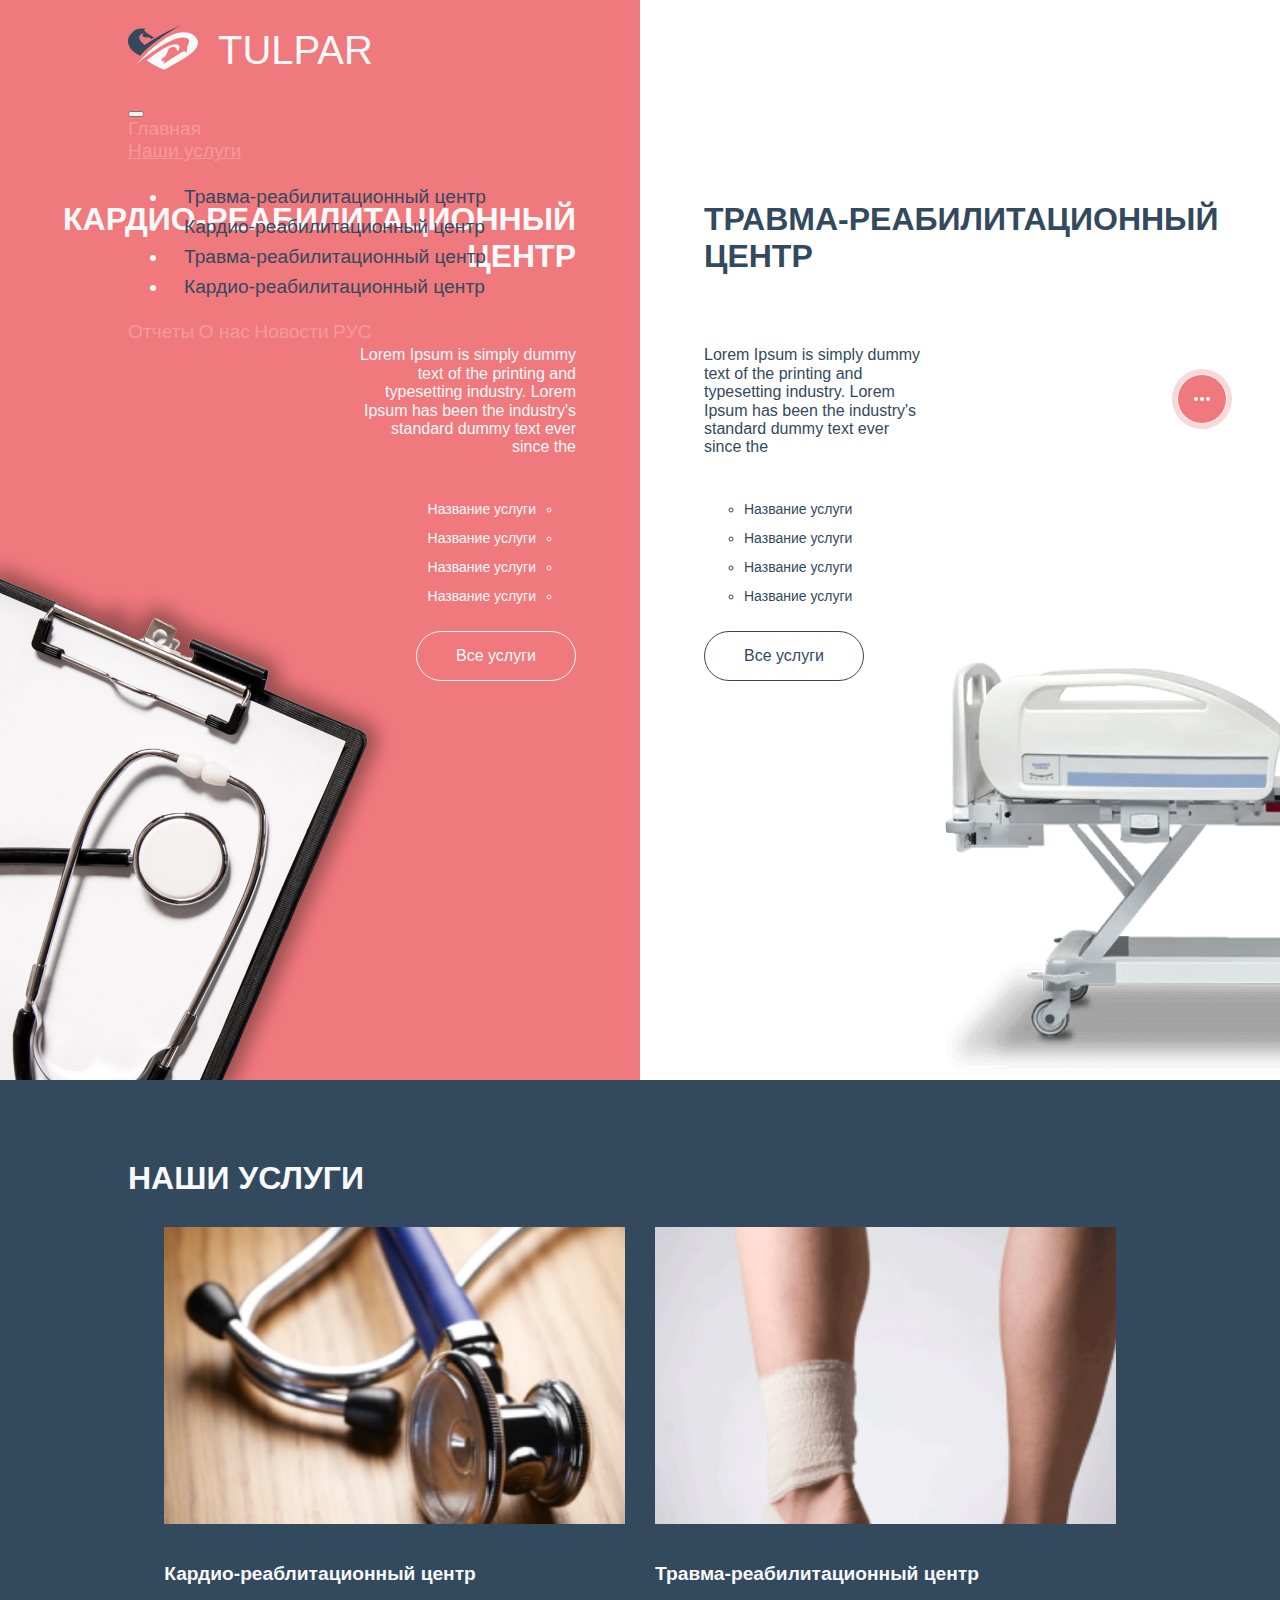
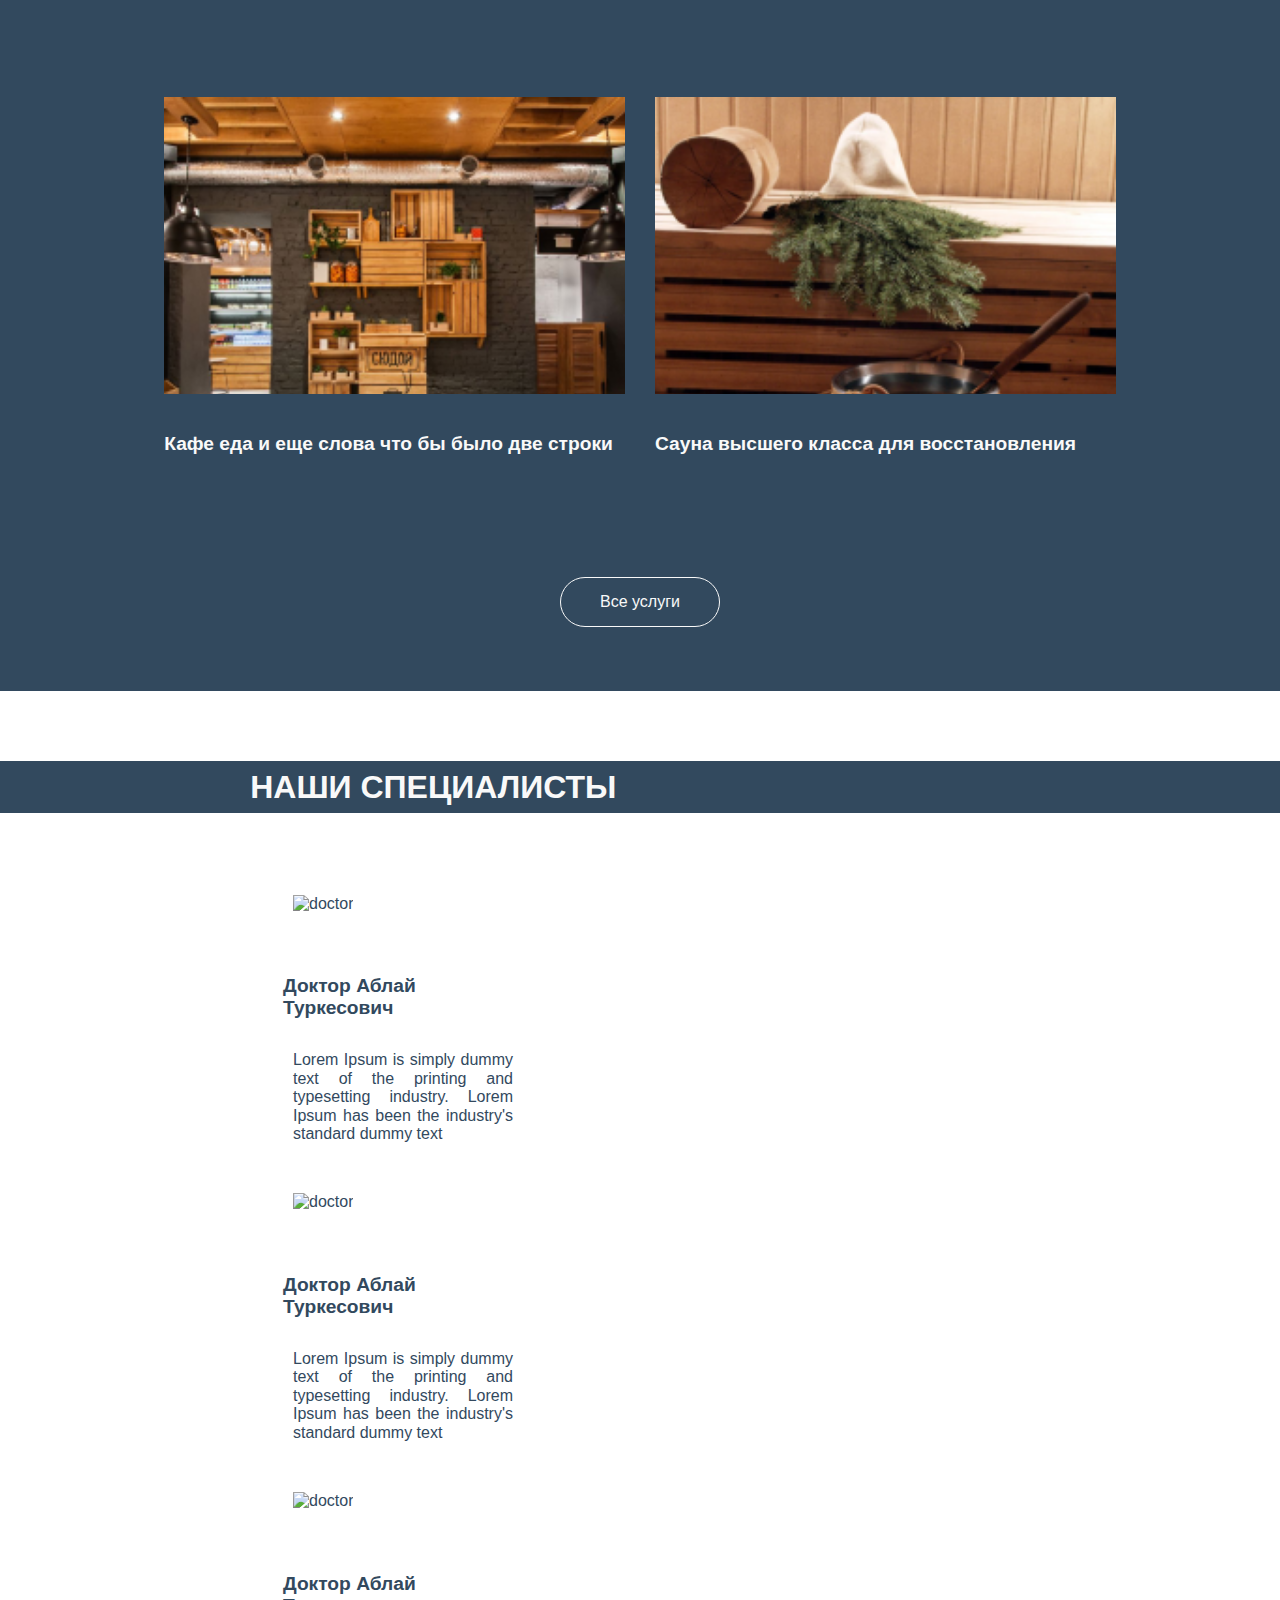
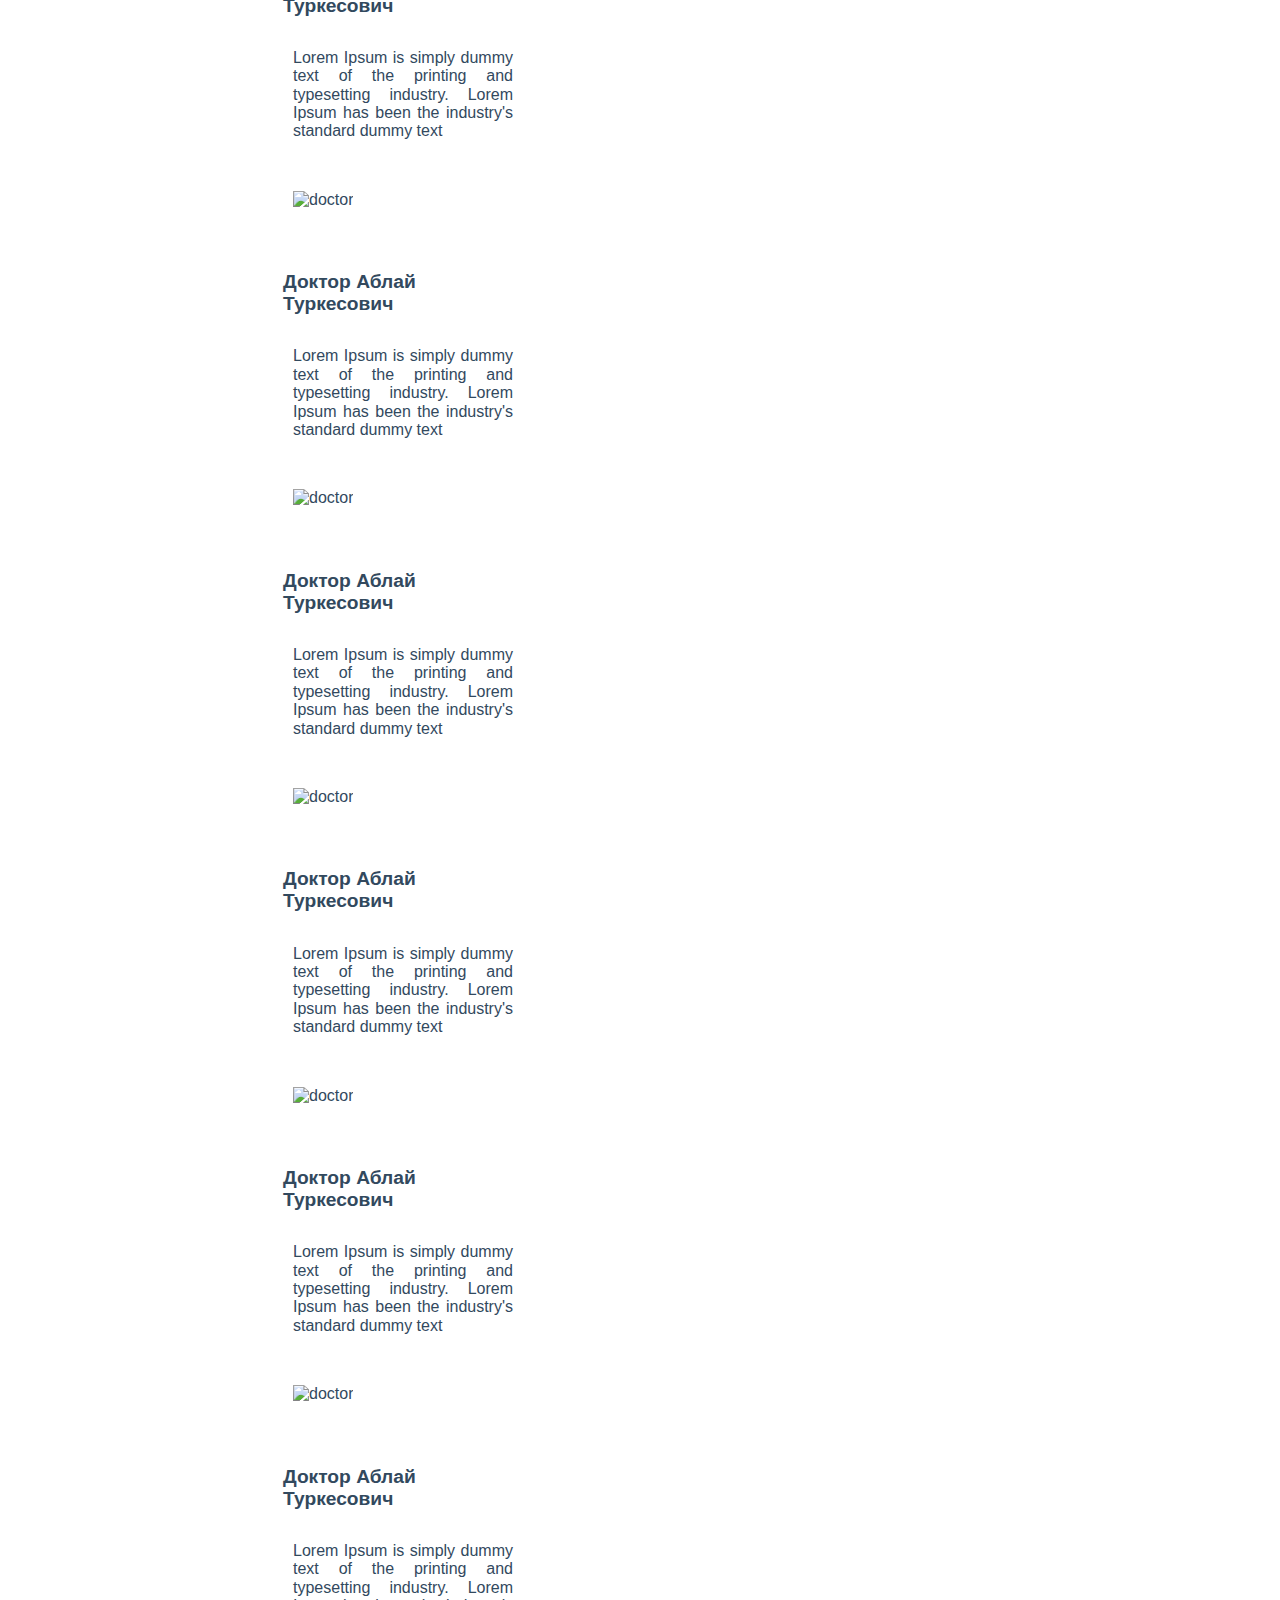
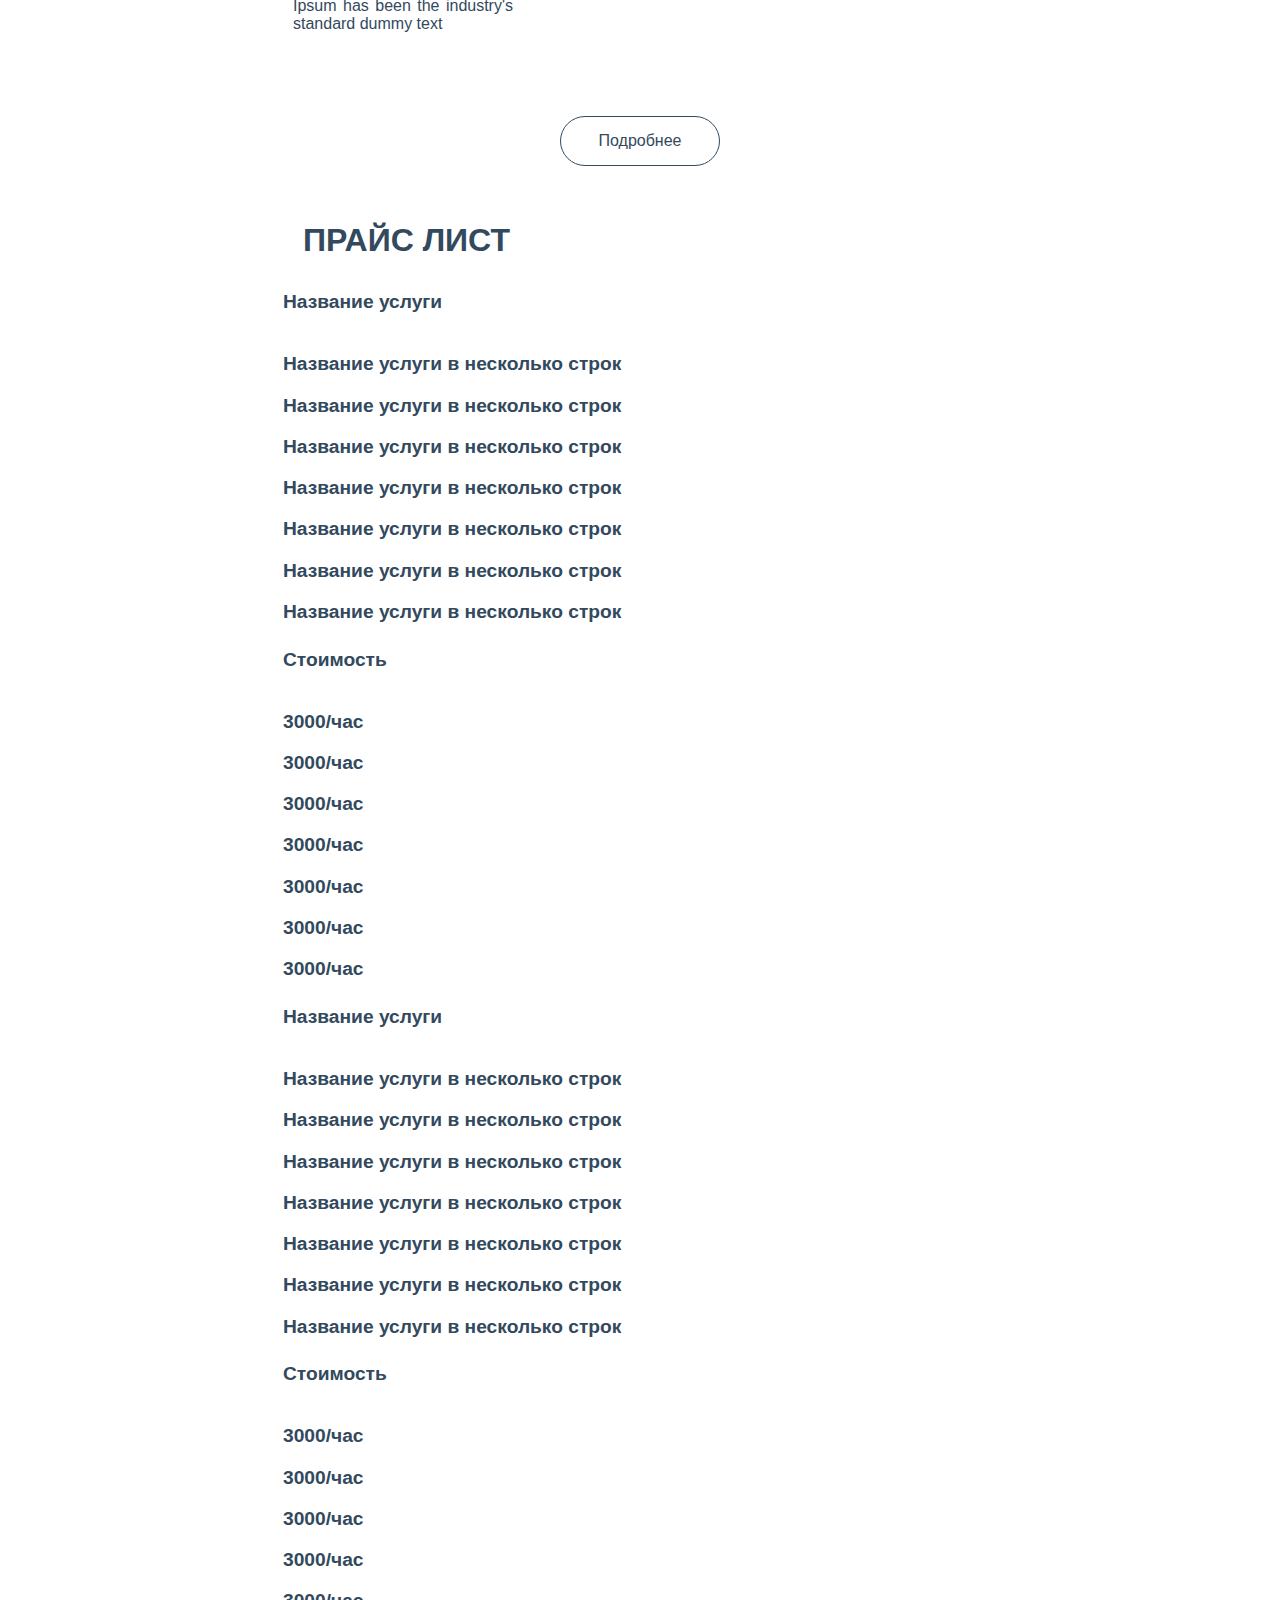
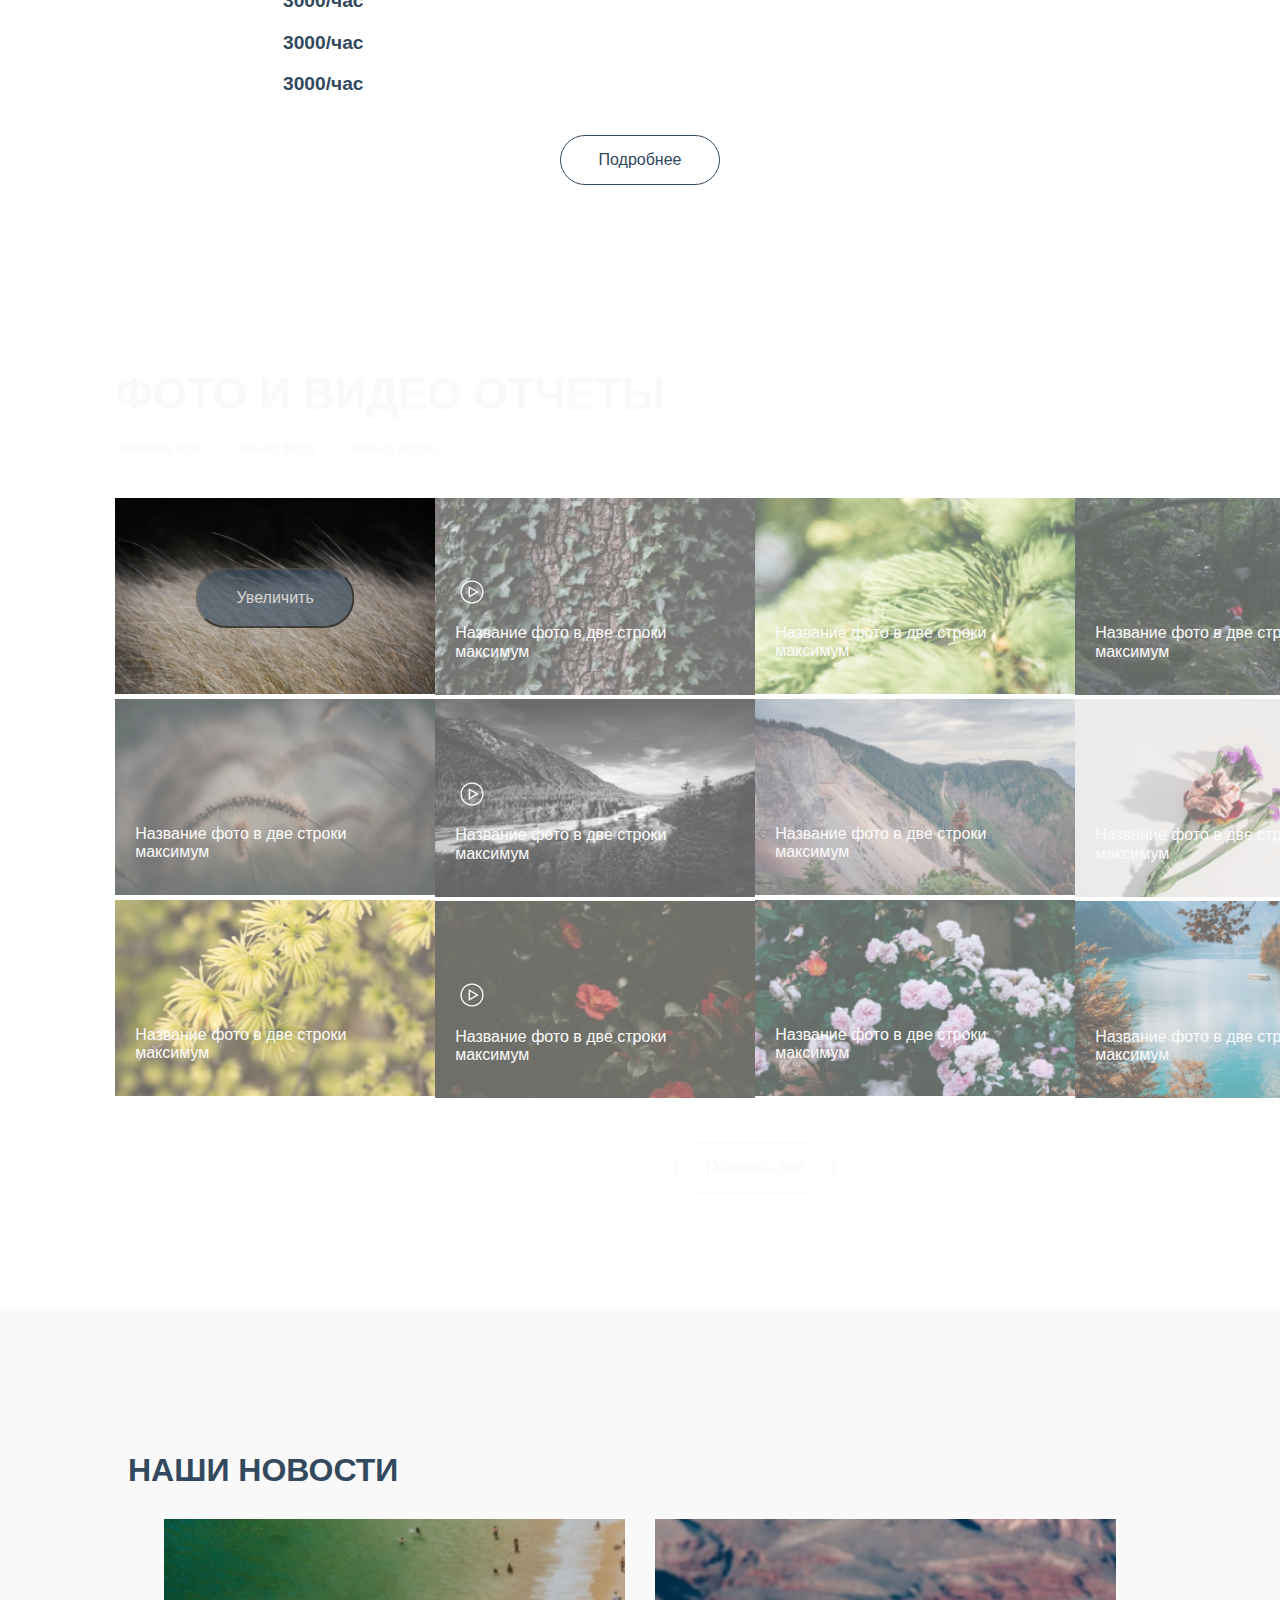
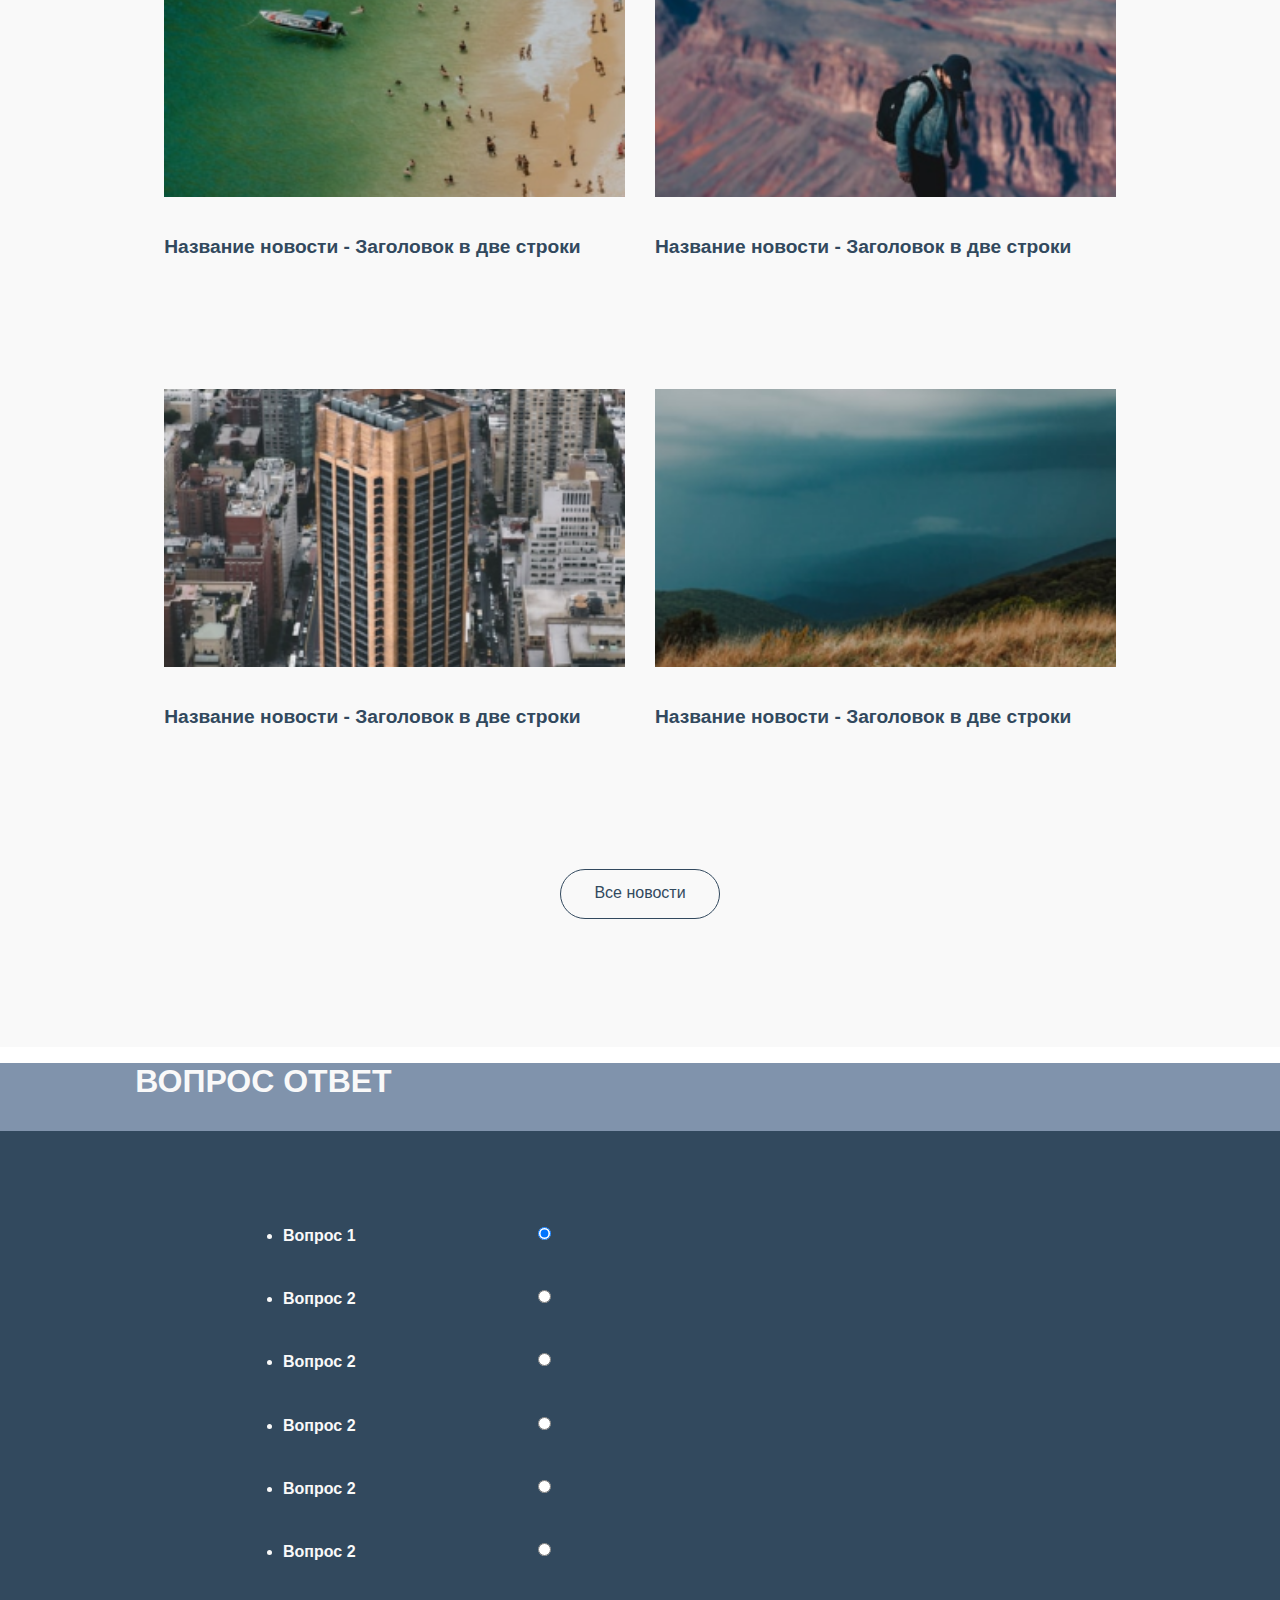
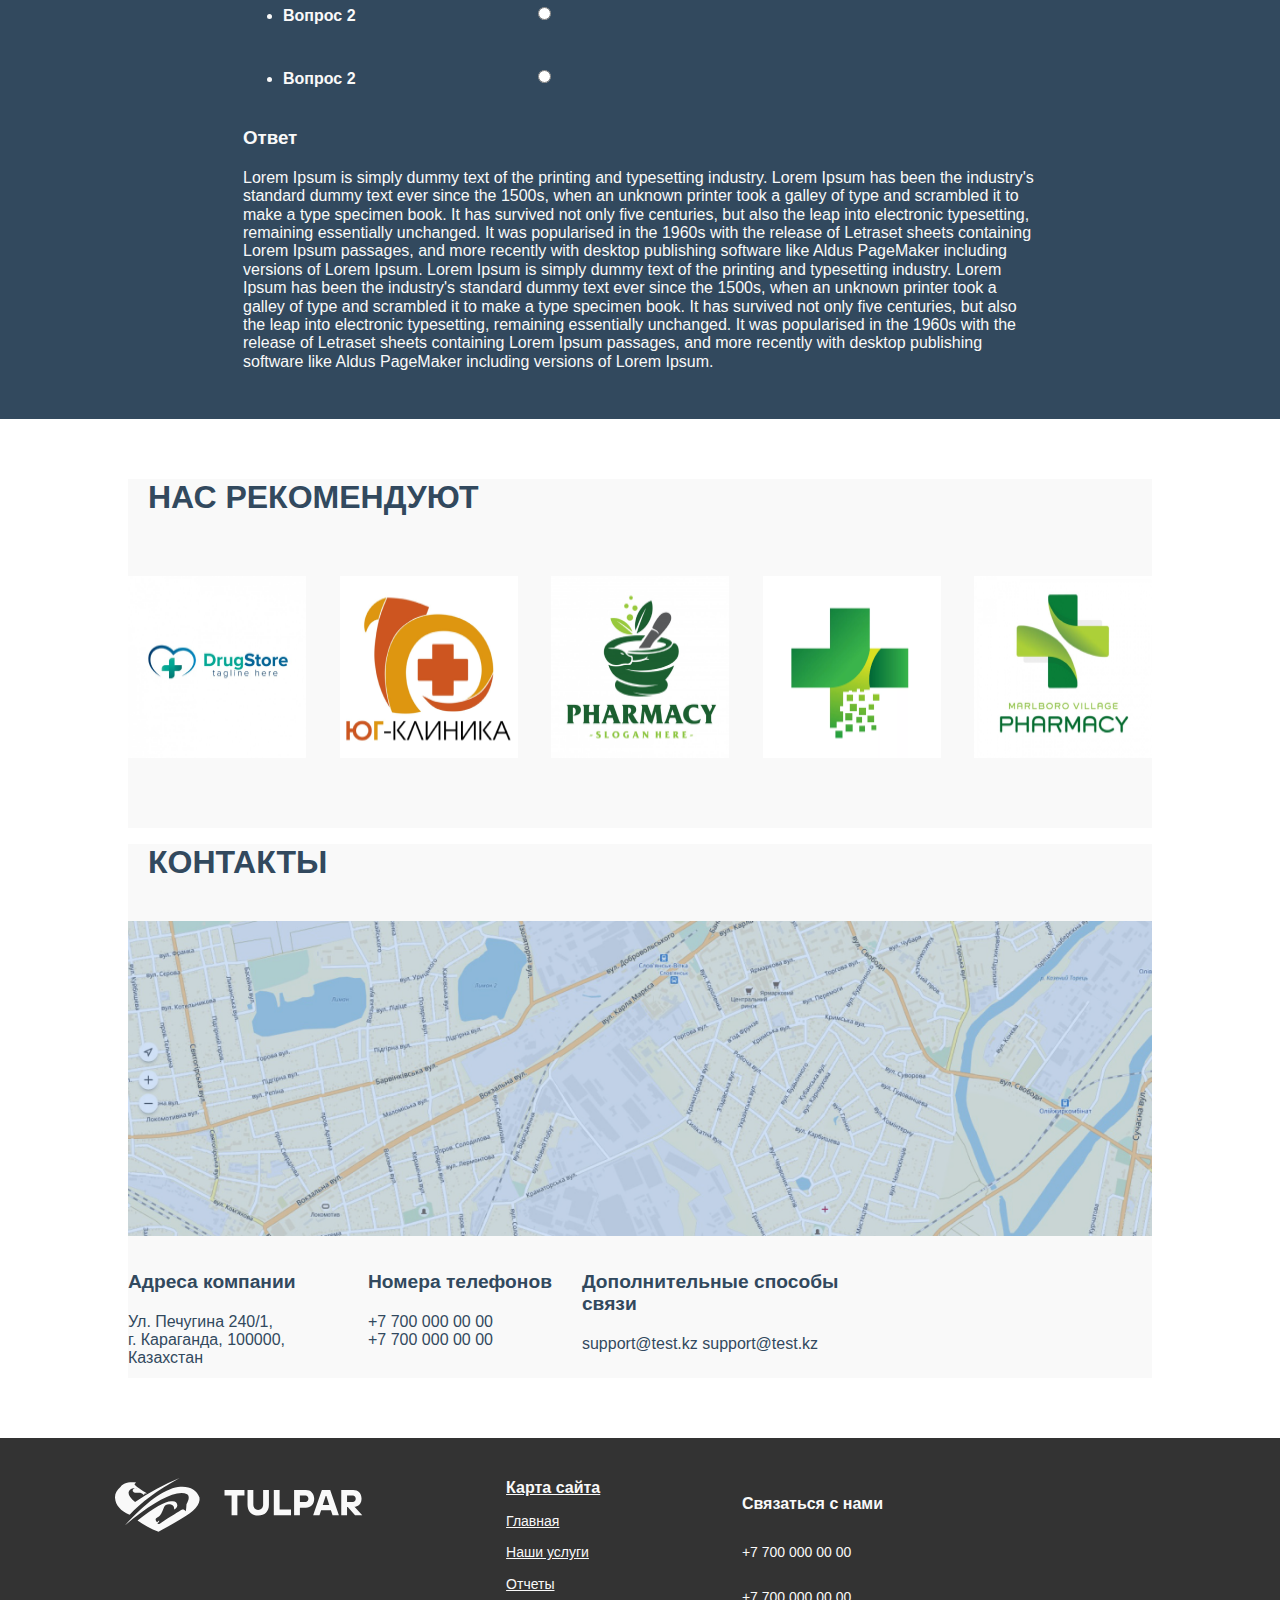
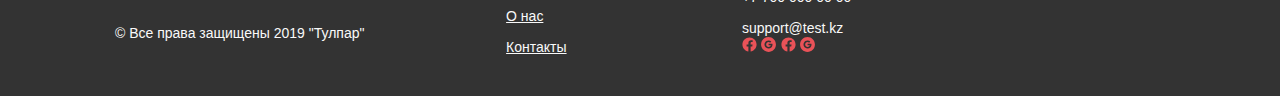
==== commit b74eaf30: "fix: paddings" ====
--- a/index.html
+++ b/index.html
@@ -36,7 +36,7 @@
 
                     <nav class="navbar-nav ">
                         <a class="nav-item nav-link nav-link_about" href="index.html">Главная</a>
-                        <li class="nav-item dropdown ">
+                        <div class="nav-item dropdown ">
                             <a class="nav-link dropdown-toggle nav-link_about" href="#" id="navbarDropdownMenuLink"
                                 role="button" data-bs-toggle="dropdown" aria-expanded="false">
                                 Наши услуги
@@ -51,7 +51,7 @@
                                 <li><a class="dropdown-item_about" href="usluga_2.html">Кардио-реабилитационный
                                         центр</a></li>
                             </ul>
-                        </li>
+                        </div>
                         <a class="nav-item nav-link nav-link_about" href="#">Отчеты</a>
                         <a class="nav-item nav-link nav-link_about" href="About.html">О нас</a>
                         <a class="nav-item nav-link nav-link_about" href="index.html#news__link">Новости</a>
@@ -76,21 +76,25 @@
                         industry. Lorem Ipsum has been the industry's standard dummy text ever since the
                     </div>
                     <ul class="header__services header__services_cardio">
-                        <a class="services-item__link_cardio" href="#">
-                            <li class="services-item services-item_cardio">Название услуги</li>
-                        </a>
-                        <a class="services-item__link_cardio" href="#">
-                            <li class="services-item services-item_cardio">Название услуги</li>
-                        </a>
-                        <a class="services-item__link_cardio" href="#">
-                            <li class="services-item services-item_cardio">Название услуги</li>
-                        </a>
-                        <a class="services-item__link_cardio" href="#">
-                            <li class="services-item services-item_cardio">Название услуги</li>
-                        </a>
+
+                        <li class="services-item services-item_cardio"><a class="services-item__link_cardio"
+                                href="#">Название услуги</a></li>
+
+
+                        <li class="services-item services-item_cardio"> <a class="services-item__link_cardio"
+                                href="#">Название услуги </a></li>
+
+
+                        <li class="services-item services-item_cardio"> <a class="services-item__link_cardio"
+                                href="#">Название услуги </a></li>
+
+
+                        <li class="services-item services-item_cardio"> <a class="services-item__link_cardio"
+                                href="#">Название услуги </a></li>
+
                     </ul>
                     <div class="button__position">
-                        <a class="common__button button__text common__button_light" src="">Все услуги</a>
+                        <a class="common__button button__text common__button_light">Все услуги</a>
                     </div>
                 </div>
             </div>
@@ -106,18 +110,23 @@
                         since the
                     </div>
                     <ul class="header__services">
-                        <a class="services-item__link" href="#">
-                            <li class="services-item services-item_trauma">Название услуги</li>
-                        </a>
-                        <a class="services-item__link" href="#">
-                            <li class="services-item services-item_trauma">Название услуги</li>
-                        </a>
-                        <a class="services-item__link" href="#">
-                            <li class="services-item services-item_trauma">Название услуги</li>
-                        </a>
-                        <a class="services-item__link" href="#">
-                            <li class="services-item services-item_trauma">Название услуги</li>
-                        </a>
+
+                        <li class="services-item services-item_trauma "> <a class="services-item__link"
+                                href="#">Название
+                                услуги</a></li>
+
+
+                        <li class="services-item services-item_trauma"><a class="services-item__link" href="#">Название
+                                услуги</a></li>
+
+
+                        <li class="services-item services-item_trauma"><a class="services-item__link" href="#">Название
+                                услуги </a></li>
+
+
+                        <li class="services-item services-item_trauma"><a class="services-item__link" href="#">Название
+                                услуги </a></li>
+
                     </ul>
                     <div class="button__position">
                         <a class="common__button button__text common__button_dark" href="#">Все услуги</a>
@@ -180,14 +189,14 @@
 
 
             <div class="button__position">
-                <a class="common__button button__text common__button_light" src="">Все услуги</a>
+                <a class="common__button button__text common__button_light">Все услуги</a>
             </div>
 
 
 
         </section>
         <!--ourstuff-->
-        <section class="container-fluid ourstuff">
+        <section class="container-fluid ourstuff ">
             <div class="row row_ourstuff">
                 <div class="col ourstuff__title">
                     <h2 class="sub-title">Наши специалисты</h2>
@@ -286,283 +295,288 @@
             <div class="button__position">
                 <button type="button" class="common__button button__text common__button_dark">Подробнее</button>
             </div>
-            <!--price-list-->
-            <div class="container-fluid price-list">
-                <div class="row">
-                    <div class="col-sm-12 price-list__title">
-                        <h2 class="sub-title">ПРАЙС ЛИСТ</h2>
-                    </div>
-
-                    <div class="row price-list__body">
-                        <div class="col-sm-6 col-lg-3 col-md-6 small-title">
-                            <h4 class="price-list__price">Название услуги</h4>
-                            <p>Название услуги в несколько строк</p>
-                            <p>Название услуги в несколько строк</p>
-                            <p>Название услуги в несколько строк</p>
-                            <p>Название услуги в несколько строк</p>
-                            <p>Название услуги в несколько строк</p>
-                            <p>Название услуги в несколько строк</p>
-                            <p>Название услуги в несколько строк</p>
-                        </div>
-                        <div class="col-sm-6 col-lg-3 col-md-6 small-title">
-                            <h4 class="price-list__price">Стоимость</h4>
-                            <p>3000/час</p>
-                            <p>3000/час</p>
-                            <p>3000/час</p>
-                            <p>3000/час</p>
-                            <p>3000/час</p>
-                            <p>3000/час</p>
-                            <p>3000/час</p>
-                        </div>
-                        <div class="col-sm-6 col-lg-3 col-md-6 small-title">
-                            <h4 class="price-list__price">Название услуги</h4>
-                            <p>Название услуги в несколько строк</p>
-                            <p>Название услуги в несколько строк</p>
-                            <p>Название услуги в несколько строк</p>
-                            <p>Название услуги в несколько строк</p>
-                            <p>Название услуги в несколько строк</p>
-                            <p>Название услуги в несколько строк</p>
-                            <p>Название услуги в несколько строк</p>
-                        </div>
-                        <div class="col-sm-6 col-lg-3 col-md-6 small-title">
-                            <h4 class="price-list__price">Стоимость</h4>
-                            <p>3000/час</p>
-                            <p>3000/час</p>
-                            <p>3000/час</p>
-                            <p>3000/час</p>
-                            <p>3000/час</p>
-                            <p>3000/час</p>
-                            <p>3000/час</p>
-                        </div>
-                    </div>
-                </div>
-
-                <div class="button__position">
-                    <button type="button" class="common__button button__text common__button_dark">Подробнее</button>
-                </div>
-
-            </div>
-            <!--Foto and video-->
-            <div class="gallery">
-                <div class="gallery-container">
-                    <h2 class="gallery-title">ФОТО И ВИДЕО ОТЧЕТЫ</h2>
-                    <div class="gallery-nav">
-                        <a href="#" class="gallery-nav-item">показать все</a>
-                        <a href="#" class="gallery-nav-item">только фото</a>
-                        <a href="#" class="gallery-nav-item">только видео</a>
-                    </div>
-
-                    <!--Images-->
-                    <div class="row row_gallery gallery-images">
-                        <div class="column">
-                            <div class="image image-no-bg ">
-                                <img src="assets/img/Gallery/Foto1.jpg" alt="Foto1" class="image1">
-                                <div class="image-content">
-                                    <input type="submit" value="Увеличить" class="image-button">
-                                </div>
-                            </div>
-                            <div class="image">
-                                <img src="assets/img/Gallery/Foto5.jpg" alt="Foto1" class="image1">
-                                <div class="image-content_text">
-                                    <p class="image-text">Название фото в две строки <br> максимум</p>
-                                </div>
-                            </div>
-                            <div class="image">
-                                <img src="assets/img/Gallery/Foto9.jpg" alt="Foto1" class="image1">
-                                <div class="image-content_text">
-                                    <p class="image-text">Название фото в две строки <br> максимум</p>
-                                </div>
-                            </div>
-                        </div>
-                        <div class="column">
-                            <div class="image">
-                                <img src="assets/img/Gallery/Foto2.jpg" alt="Foto1" class="image1">
-                                <div class="image-content_video">
-                                    <a href="#"><img src="assets/img/Gallery/video-button.png" alt="video-button"></a>
-                                    <p class="image-text">Название фото в две строки <br> максимум</p>
-                                </div>
-                            </div>
-                            <div class="image">
-                                <img src="assets/img/Gallery/Foto6.jpg" alt="Foto1" class="image1">
-                                <div class="image-content_video">
-                                    <a href="#"><img src="assets/img/Gallery/video-button.png" alt="video-button"></a>
-                                    <p class="image-text">Название фото в две строки <br> максимум</p>
-                                </div>
-                            </div>
-                            <div class="image">
-                                <img src="assets/img/Gallery/Foto10.jpg" alt="Foto1" class="image1">
-                                <div class="image-content_video">
-                                    <a href="#"><img src="assets/img/Gallery/video-button.png" alt="video-button"></a>
-                                    <p class="image-text">Название фото в две строки <br> максимум</p>
-                                </div>
-                            </div>
-                        </div>
-                        <div class="column">
-                            <div class="image">
-                                <img src="assets/img/Gallery/Foto3.jpg" alt="Foto1" class="image1">
-                                <div class="image-content_text">
-                                    <p class="image-text">Название фото в две строки <br> максимум</p>
-                                </div>
-                            </div>
-                            <div class="image">
-                                <img src="assets/img/Gallery/Foto7.jpg" alt="Foto1" class="image1">
-                                <div class="image-content_text">
-                                    <p class="image-text">Название фото в две строки <br> максимум</p>
-                                </div>
-                            </div>
-                            <div class="image">
-                                <img src="assets/img/Gallery/Foto11.jpg" alt="Foto1" class="image1">
-                                <div class="image-content_text">
-                                    <p class="image-text">Название фото в две строки <br> максимум</p>
-                                </div>
-                            </div>
-                        </div>
-                        <div class="column">
-                            <div class="image">
-                                <img src="assets/img/Gallery/Foto4.jpg" alt="Foto1" class="image1">
-                                <div class="image-content_text">
-                                    <p class="image-text">Название фото в две строки <br> максимум</p>
-                                </div>
-                            </div>
-                            <div class="image">
-                                <img src="assets/img/Gallery/Foto8.jpg" alt="Foto1" class="image1">
-                                <div class="image-content_text">
-                                    <p class="image-text">Название фото в две строки <br> максимум</p>
-                                </div>
-                            </div>
-                            <div class="image">
-                                <img src="assets/img/Gallery/Foto12.jpg" alt="Foto1" class="image1">
-                                <div class="image-content_text">
-                                    <p class="image-text">Название фото в две строки <br> максимум</p>
-                                </div>
-                            </div>
-                        </div>
-                    </div>
-
-                    <!--<div class="gallery-button">
+        </section>
+        <!--price-list-->
+        <section class=" price-list">
+            <div class="row">
+                <div class="col-sm-12 price-list__title">
+                    <h2 class="sub-title">ПРАЙС ЛИСТ</h2>
+                </div>
+
+                <div class="row price-list__body">
+                    <div class="col-sm-6 col-lg-3 col-md-6 small-title">
+                        <h4 class="price-list__price">Название услуги</h4>
+                        <p>Название услуги в несколько строк</p>
+                        <p>Название услуги в несколько строк</p>
+                        <p>Название услуги в несколько строк</p>
+                        <p>Название услуги в несколько строк</p>
+                        <p>Название услуги в несколько строк</p>
+                        <p>Название услуги в несколько строк</p>
+                        <p>Название услуги в несколько строк</p>
+                    </div>
+                    <div class="col-sm-6 col-lg-3 col-md-6 small-title">
+                        <h4 class="price-list__price">Стоимость</h4>
+                        <p>3000/час</p>
+                        <p>3000/час</p>
+                        <p>3000/час</p>
+                        <p>3000/час</p>
+                        <p>3000/час</p>
+                        <p>3000/час</p>
+                        <p>3000/час</p>
+                    </div>
+                    <div class="col-sm-6 col-lg-3 col-md-6 small-title">
+                        <h4 class="price-list__price">Название услуги</h4>
+                        <p>Название услуги в несколько строк</p>
+                        <p>Название услуги в несколько строк</p>
+                        <p>Название услуги в несколько строк</p>
+                        <p>Название услуги в несколько строк</p>
+                        <p>Название услуги в несколько строк</p>
+                        <p>Название услуги в несколько строк</p>
+                        <p>Название услуги в несколько строк</p>
+                    </div>
+                    <div class="col-sm-6 col-lg-3 col-md-6 small-title">
+                        <h4 class="price-list__price">Стоимость</h4>
+                        <p>3000/час</p>
+                        <p>3000/час</p>
+                        <p>3000/час</p>
+                        <p>3000/час</p>
+                        <p>3000/час</p>
+                        <p>3000/час</p>
+                        <p>3000/час</p>
+                    </div>
+                </div>
+            </div>
+
+            <div class="button__position">
+                <button type="button" class="common__button button__text common__button_dark">Подробнее</button>
+            </div>
+
+        </section>
+        <!--Foto and video-->
+        <div class="gallery">
+            <div class="gallery-container">
+                <h2 class="gallery-title">ФОТО И ВИДЕО ОТЧЕТЫ</h2>
+                <div class="gallery-nav">
+                    <a href="#" class="gallery-nav-item">показать все</a>
+                    <a href="#" class="gallery-nav-item">только фото</a>
+                    <a href="#" class="gallery-nav-item">только видео</a>
+                </div>
+
+                <!--Images-->
+                <div class="row row_gallery gallery-images">
+                    <div class="column">
+                        <div class="image image-no-bg ">
+                            <img src="assets/img/Gallery/Foto1.jpg" alt="Foto1" class="image1">
+                            <div class="image-content">
+                                <input type="submit" value="Увеличить" class="image-button">
+                            </div>
+                        </div>
+                        <div class="image">
+                            <img src="assets/img/Gallery/Foto5.jpg" alt="Foto1" class="image1">
+                            <div class="image-content_text">
+                                <p class="image-text">Название фото в две строки <br> максимум</p>
+                            </div>
+                        </div>
+                        <div class="image">
+                            <img src="assets/img/Gallery/Foto9.jpg" alt="Foto1" class="image1">
+                            <div class="image-content_text">
+                                <p class="image-text">Название фото в две строки <br> максимум</p>
+                            </div>
+                        </div>
+                    </div>
+                    <div class="column">
+                        <div class="image">
+                            <img src="assets/img/Gallery/Foto2.jpg" alt="Foto1" class="image1">
+                            <div class="image-content_video">
+                                <a href="#"><img src="assets/img/Gallery/video-button.png" alt="video-button"></a>
+                                <p class="image-text">Название фото в две строки <br> максимум</p>
+                            </div>
+                        </div>
+                        <div class="image">
+                            <img src="assets/img/Gallery/Foto6.jpg" alt="Foto1" class="image1">
+                            <div class="image-content_video">
+                                <a href="#"><img src="assets/img/Gallery/video-button.png" alt="video-button"></a>
+                                <p class="image-text">Название фото в две строки <br> максимум</p>
+                            </div>
+                        </div>
+                        <div class="image">
+                            <img src="assets/img/Gallery/Foto10.jpg" alt="Foto1" class="image1">
+                            <div class="image-content_video">
+                                <a href="#"><img src="assets/img/Gallery/video-button.png" alt="video-button"></a>
+                                <p class="image-text">Название фото в две строки <br> максимум</p>
+                            </div>
+                        </div>
+                    </div>
+                    <div class="column">
+                        <div class="image">
+                            <img src="assets/img/Gallery/Foto3.jpg" alt="Foto1" class="image1">
+                            <div class="image-content_text">
+                                <p class="image-text">Название фото в две строки <br> максимум</p>
+                            </div>
+                        </div>
+                        <div class="image">
+                            <img src="assets/img/Gallery/Foto7.jpg" alt="Foto1" class="image1">
+                            <div class="image-content_text">
+                                <p class="image-text">Название фото в две строки <br> максимум</p>
+                            </div>
+                        </div>
+                        <div class="image">
+                            <img src="assets/img/Gallery/Foto11.jpg" alt="Foto1" class="image1">
+                            <div class="image-content_text">
+                                <p class="image-text">Название фото в две строки <br> максимум</p>
+                            </div>
+                        </div>
+                    </div>
+                    <div class="column">
+                        <div class="image">
+                            <img src="assets/img/Gallery/Foto4.jpg" alt="Foto1" class="image1">
+                            <div class="image-content_text">
+                                <p class="image-text">Название фото в две строки <br> максимум</p>
+                            </div>
+                        </div>
+                        <div class="image">
+                            <img src="assets/img/Gallery/Foto8.jpg" alt="Foto1" class="image1">
+                            <div class="image-content_text">
+                                <p class="image-text">Название фото в две строки <br> максимум</p>
+                            </div>
+                        </div>
+                        <div class="image">
+                            <img src="assets/img/Gallery/Foto12.jpg" alt="Foto1" class="image1">
+                            <div class="image-content_text">
+                                <p class="image-text">Название фото в две строки <br> максимум</p>
+                            </div>
+                        </div>
+                    </div>
+                </div>
+
+                <!--<div class="gallery-button">
                     <input type="submit" value="Показать все" class="gallery-button">
                 </div>   -->
-                    <div class="button__position">
-                        <a class="common__button button__text common__button_light" src="">Показать все</a>
-                    </div>
-                </div>
-            </div>
-
-            <section class="news" id="news__link">
-                <h2 class="sub-title ">Наши новости</h2>
-
-                <ul class="list-blocks">
-                    <li class="list-blocks__element ">
-
-
-                        <img class="list-blocks__img " src="/assets/img/news_img/news1.png" alt="новость 1" />
-                        <div class="description description_news">
-                            <h3 class="description__title description__title_news small-title">Название новости -
-                                Заголовок
-                                в
-                                две строки</h3>
-                            <p class="description__text">Lorem Ipsum is simply dummy text of the printing and
-                                typesetting
-                                industry</p>
-                            <a class="description__link">Читать полностью</a>
-                        </div>
-                    </li>
-                    <li class="list-blocks__element  ">
-                        <img class="list-blocks__img " src="./assets/img/news_img/news2.png" alt="новость 1" />
-                        <div class="description description_news">
-                            <h3 class="description__title description__title_news small-title">Название новости -
-                                Заголовок
-                                в
-                                две строки</h3>
-                            <p class="description__text">Lorem Ipsum is simply dummy text of the printing and
-                                typesetting
-                                industry</p>
-                            <a class="description__link">Читать полностью</a>
-                        </div>
-                    </li>
-                    <li class="list-blocks__element  ">
-                        <img class="list-blocks__img " src="./assets/img/news_img/news3.png" alt="новость 1" />
-                        <div class="description description_news">
-                            <h3 class="description__title description__title_news small-title">Название новости -
-                                Заголовок
-                                в
-                                две строки</h3>
-                            <p class="description__text">Lorem Ipsum is simply dummy text of the printing and
-                                typesetting
-                                industry</p>
-                            <a class="description__link">Читать полностью</a>
-                        </div>
-                    </li>
-                    <li class="list-blocks__element  ">
-                        <img class="list-blocks__img " src="/assets/img/news_img/news4.png" alt="новость 1" />
-                        <div class="description description_news">
-                            <h3 class="description__title description__title_news small-title">Название новости -
-                                Заголовок
-                                в
-                                две строки</h3>
-                            <p class="description__text">Lorem Ipsum is simply dummy text of the printing and
-                                typesetting
-                                industry</p>
-                            <a class="description__link">Читать полностью</a>
-                        </div>
-                    </li>
-                </ul>
                 <div class="button__position">
-                    <a class="common__button button__text common__button_dark" src="">Все новости</a>
-                </div>
-            </section>
-            <!--Q&A-->
-            <div class="container-fluid qanda">
-                <div class="row ">
-                    <div class="col-12 qanda__title">
+                    <a class="common__button button__text common__button_light">Показать все</a>
+                </div>
+            </div>
+        </div>
+
+        <section class="news" id="news__link">
+            <h2 class="sub-title ">Наши новости</h2>
+
+            <ul class="list-blocks">
+                <li class="list-blocks__element ">
+
+
+                    <img class="list-blocks__img " src="/assets/img/news_img/news1.png" alt="новость 1" />
+                    <div class="description description_news">
+                        <h3 class="description__title description__title_news small-title">Название новости -
+                            Заголовок
+                            в
+                            две строки</h3>
+                        <p class="description__text">Lorem Ipsum is simply dummy text of the printing and
+                            typesetting
+                            industry</p>
+                        <a class="description__link">Читать полностью</a>
+                    </div>
+                </li>
+                <li class="list-blocks__element  ">
+                    <img class="list-blocks__img " src="./assets/img/news_img/news2.png" alt="новость 1" />
+                    <div class="description description_news">
+                        <h3 class="description__title description__title_news small-title">Название новости -
+                            Заголовок
+                            в
+                            две строки</h3>
+                        <p class="description__text">Lorem Ipsum is simply dummy text of the printing and
+                            typesetting
+                            industry</p>
+                        <a class="description__link">Читать полностью</a>
+                    </div>
+                </li>
+                <li class="list-blocks__element  ">
+                    <img class="list-blocks__img " src="./assets/img/news_img/news3.png" alt="новость 1" />
+                    <div class="description description_news">
+                        <h3 class="description__title description__title_news small-title">Название новости -
+                            Заголовок
+                            в
+                            две строки</h3>
+                        <p class="description__text">Lorem Ipsum is simply dummy text of the printing and
+                            typesetting
+                            industry</p>
+                        <a class="description__link">Читать полностью</a>
+                    </div>
+                </li>
+                <li class="list-blocks__element  ">
+                    <img class="list-blocks__img " src="/assets/img/news_img/news4.png" alt="новость 1" />
+                    <div class="description description_news">
+                        <h3 class="description__title description__title_news small-title">Название новости -
+                            Заголовок
+                            в
+                            две строки</h3>
+                        <p class="description__text">Lorem Ipsum is simply dummy text of the printing and
+                            typesetting
+                            industry</p>
+                        <a class="description__link">Читать полностью</a>
+                    </div>
+                </li>
+            </ul>
+            <div class="button__position">
+                <a class="common__button button__text common__button_dark">Все новости</a>
+            </div>
+        </section>
+        <!--Q&A-->
+        <section class="container-fluid qanda">
+            <div class="row ">
+                <div class="col-12 qanda__title ">
+                    <div class="">
                         <h2 class="sub-title">ВОПРОС ОТВЕТ</h2>
                     </div>
                 </div>
+            </div>
+            <div class="qanda__container">
+
                 <div class="row qanda__body">
-                    <div class="col-lg-4 col-md-6 col-sm-12 qanda__body-form">
-                        <div class="form-check">
+                    <ul class="col-lg-4 col-md-6 col-sm-12 qanda__body-form">
+                        <li class="form-check">
                             <label class="form-check-label" for="question1">Вопрос 1
                             </label>
                             <input class="form-check-input" type="radio" name="question" id="question1" value="option1"
                                 checked>
-                        </div>
-                        <div class="form-check">
+                        </li>
+                        <li class="form-check">
                             <label class="form-check-label" for="question2">Вопрос 2
                             </label>
                             <input class="form-check-input" type="radio" name="question" id="question2" value="option1">
-                        </div>
-                        <div class="form-check">
+                        </li>
+                        <li class="form-check">
                             <label class="form-check-label" for="question3">Вопрос 2
                             </label>
                             <input class="form-check-input" type="radio" name="question" id="question3" value="option1">
-                        </div>
-                        <div class="form-check">
+                        </li>
+                        <li class="form-check">
                             <label class="form-check-label" for="question4">Вопрос 2
                             </label>
                             <input class="form-check-input" type="radio" name="question" id="question4" value="option1">
-                        </div>
-                        <div class="form-check">
+                        </li>
+                        <li class="form-check">
                             <label class="form-check-label" for="question5">Вопрос 2
                             </label>
                             <input class="form-check-input" type="radio" name="question" id="question5" value="option1">
-                        </div>
-                        <div class="form-check">
+                        </li>
+                        <li class="form-check">
                             <label class="form-check-label" for="question6">Вопрос 2
                             </label>
                             <input class="form-check-input" type="radio" name="question" id="question6" value="option1">
-                        </div>
-                        <div class="form-check">
+                        </li>
+                        <li class="form-check">
                             <label class="form-check-label" for="question7">Вопрос 2
                             </label>
                             <input class="form-check-input" type="radio" name="question" id="question7" value="option1">
-                        </div>
-                        <div class="form-check">
+                        </li>
+                        <li class="form-check">
                             <label class="form-check-label" for="question8">Вопрос 2
                             </label>
                             <input class="form-check-input" type="radio" name="question" id="question8" value="option1">
-                        </div>
-
-                    </div>
+                        </li>
+
+                    </ul>
                     <div class="col-lg-8 col-md-6 col-sm-12 qanda__body-answer">
                         <div class="qanda__body-answer-title">
                             <h3>Ответ</h3>
@@ -598,91 +612,91 @@
                             publishing software like Aldus PageMaker including versions of Lorem Ipsum.</p>
 
                     </div>
-                </div>
-
-            </div>
-            <div class="recomendation">
-                <div class="recomendation__text sub-title">Нас рекомендуют </div>
-                <div class="recomendation__items">
-                    <div class="recomendation__item">
-                        <img class="recomendation_img" src="assets/img/recomendation_img/image 2.png"
-                            alt=" pharmasy_logo">
-                    </div>
-                    <div class="recomendation__item">
-                        <img class="recomendation_img" src="assets/img/recomendation_img/recommend_2.png"
-                            alt=" pharmasy_logo">
-                    </div>
-                    <div class="recomendation__item">
-                        <img class="recomendation_img" src="assets/img/recomendation_img/recomend_3.png"
-                            alt=" pharmasy_logo">
-                    </div>
-                    <div class="recomendation__item">
-                        <img class="recomendation_img" src="assets/img/recomendation_img/recomed_4.png"
-                            alt=" pharmasy_logo">
-                    </div>
-                    <div class="recomendation__item">
-                        <img class="recomendation_img" src="assets/img/recomendation_img/pharmacy.png"
-                            alt=" pharmasy_logo">
-                    </div>
-                </div>
-            </div>
-            <div class="contacts">
-                <div class="contacts__text sub-title">Контакты</div>
-                <div class="contacts__items">
-                    <div class="contacts__map">
-                        <img class="image-map" src="./assets/img/contacts_img/cart.png" alt="map">
-                    </div>
-                    <div class="contacts__discription">
-                        <div class="address">
-                            <div class="address__title small-title">Адреса компании</div>
-                            <div class="address__discription">Ул. Печугина 240/1, <br> г. Караганда, 100000, Казахстан
-                            </div>
-                        </div>
-                        <div class="telephone">
-                            <div class="telephone__title small-title">Номера телефонов</div>
-                            <div class="telephone__discription">
-                                +7 700 000 00 00 <br> +7 700 000 00 00
-                            </div>
-                        </div>
-                        <div class="alternative">
-                            <div class="alternative__title small-title">
-                                Дополнительные способы связи
-                            </div>
-                            <div class="alternative__discription">
-                                support@test.kz support@test.kz
-                            </div>
-                        </div>
-                    </div>
-                </div>
-            </div>
-            <div class="social ">
-                <div class="social__position">
-                    <button class=" btn-social btn-social_all"><img src="assets/img/icons/social.svg"
-                            alt="соц сети"></button>
-                    <div class="social__position social__position_elements">
-                        <ul class="social-all ">
-                            <li class="social__item ">
-                                <button class=" btn-social btn-social_chat"><img src="assets/img/icons/Chat.svg"
-                                        alt="чат"></button>
-                            </li>
-                            <li class="social__item ">
-                                <button class=" btn-social btn-social_mail"><img src="assets/img/icons/Mail.svg"
-                                        alt="e-mail"></button>
-                            </li>
-                            <li class="social__item ">
-                                <button class=" btn-social btn-social_phone"><img src="assets/img/icons/Phone.svg"
-                                        alt="звонок"></button>
-                            </li>
-                            <li class="social__item ">
-                                <button class=" btn-social btn-social_inst"><img src="assets/img/icons/Inst.svg"
-                                        alt="инстаграмм"></button>
-                            </li>
-                        </ul>
-
-
-                    </div>
-                </div>
-            </div>
+
+                </div>
+            </div>
+
+        </section>
+        <section class="recomendation">
+            <h2 class="recomendation__text sub-title">Нас рекомендуют </h2>
+            <div class="recomendation__items">
+                <div class="recomendation__item">
+                    <img class="recomendation_img" src="assets/img/recomendation_img/image2.png" alt=" pharmasy_logo">
+                </div>
+                <div class="recomendation__item">
+                    <img class="recomendation_img" src="assets/img/recomendation_img/recommend_2.png"
+                        alt=" pharmasy_logo">
+                </div>
+                <div class="recomendation__item">
+                    <img class="recomendation_img" src="assets/img/recomendation_img/recomend_3.png"
+                        alt=" pharmasy_logo">
+                </div>
+                <div class="recomendation__item">
+                    <img class="recomendation_img" src="assets/img/recomendation_img/recomed_4.png"
+                        alt=" pharmasy_logo">
+                </div>
+                <div class="recomendation__item">
+                    <img class="recomendation_img" src="assets/img/recomendation_img/pharmacy.png" alt=" pharmasy_logo">
+                </div>
+            </div>
+        </section>
+        <section class="contacts">
+            <h2 class="contacts__text sub-title">Контакты</h2>
+            <div class="contacts__items">
+                <div class="contacts__map">
+                    <img class="image-map" src="./assets/img/contacts_img/cart.png" alt="map">
+                </div>
+                <div class="contacts__discription">
+                    <div class="address">
+                        <div class="address__title small-title">Адреса компании</div>
+                        <div class="address__discription">Ул. Печугина 240/1, <br> г. Караганда, 100000, Казахстан
+                        </div>
+                    </div>
+                    <div class="telephone">
+                        <div class="telephone__title small-title">Номера телефонов</div>
+                        <div class="telephone__discription">
+                            +7 700 000 00 00 <br> +7 700 000 00 00
+                        </div>
+                    </div>
+                    <div class="alternative">
+                        <div class="alternative__title small-title">
+                            Дополнительные способы связи
+                        </div>
+                        <div class="alternative__discription">
+                            support@test.kz support@test.kz
+                        </div>
+                    </div>
+                </div>
+            </div>
+        </section>
+        <div class="social ">
+            <div class="social__position">
+                <button class=" btn-social btn-social_all"><img src="assets/img/icons/social.svg"
+                        alt="соц сети"></button>
+                <div class="social__position social__position_elements">
+                    <ul class="social-all ">
+                        <li class="social__item ">
+                            <button class=" btn-social btn-social_chat"><img src="assets/img/icons/Chat.svg"
+                                    alt="чат"></button>
+                        </li>
+                        <li class="social__item ">
+                            <button class=" btn-social btn-social_mail"><img src="assets/img/icons/Mail.svg"
+                                    alt="e-mail"></button>
+                        </li>
+                        <li class="social__item ">
+                            <button class=" btn-social btn-social_phone"><img src="assets/img/icons/Phone.svg"
+                                    alt="звонок"></button>
+                        </li>
+                        <li class="social__item ">
+                            <button class=" btn-social btn-social_inst"><img src="assets/img/icons/Inst.svg"
+                                    alt="инстаграмм"></button>
+                        </li>
+                    </ul>
+
+
+                </div>
+            </div>
+        </div>
     </main>
     <footer>
         <div class="footer__contacts">
--- a/css/main.css
+++ b/css/main.css
@@ -275,18 +275,18 @@
   line-height: 17px;
 }
 
-.header__text .header__services .services-item__link {
-  text-decoration: none;
-  color: #32495e;
-}
-
-.header__text .header__services .services-item__link:last-child {
+.header__text .header__services:last-child {
   margin-bottom: 0px;
 }
 
-.header__text .header__services .services-item__link .services-item {
+.header__text .header__services .services-item {
   margin-bottom: 12px;
   list-style-type: circle;
+}
+
+.header__text .header__services .services-item__link {
+  text-decoration: none;
+  color: #32495e;
 }
 
 .text_cardio {
@@ -871,17 +871,23 @@
 
 .ourstuff__title {
   background: #32495e;
-  color: white;
+  color: #f9f9f9;
   line-height: 52px;
   margin-bottom: 50px;
-  font-family: TT Hoves;
+  padding-left: 115px;
+  line-height: 52px;
+  margin-top: 70px;
+}
+
+.ourstuff__title .sub-title {
+  padding-left: 9vw;
 }
 
 .ourstuff__body {
   margin-left: 155px;
   margin-right: 115px;
   color: #32495e;
-  padding: 2rem;
+  padding: 2rem 10vw;
 }
 
 .card {
@@ -910,14 +916,10 @@
   border-color: #32495e;
 }
 
-.ourstuff .sub-title {
-  margin-left: 10vw;
-}
-
 .price-list {
   background-image: url("/assets/img/pricelist_images/Group_104.jpg");
   background-size: cover;
-  padding: 2rem;
+  padding: 2rem 10vw;
 }
 
 .price-list__title {
@@ -964,21 +966,34 @@
 }
 
 .qanda {
-  background-color: #32495E;
+  background-color: #32495e;
+}
+
+.qanda__container {
+  padding: 2rem 10vw;
+}
+
+.qanda .sub-title {
+  padding-left: 9vw;
 }
 
 .qanda__title {
-  background-color: #8093AC;
-  padding-left: 140px;
+  background-color: #8093ac;
   height: 68px;
-  color: white;
+  color: #f9f9f9;
   font-family: TT Hoves;
 }
 
 .qanda__body {
   margin-top: 64px;
   margin-left: 115px;
-  color: white;
+  color: #f9f9f9;
+}
+
+.qanda__body-form {
+  display: flex;
+  flex-direction: column;
+  gap: 25px;
 }
 
 .form-check {
@@ -990,7 +1005,7 @@
   font-weight: bolder;
 }
 
-.form-check-input[type='radio']:after {
+.form-check-input[type="radio"]:after {
   width: 15px;
   height: 15px;
   border-radius: 15px;
@@ -1003,7 +1018,7 @@
   cursor: pointer;
 }
 
-.form-check-input[type='radio']:checked:after {
+.form-check-input[type="radio"]:checked:after {
   width: 15px;
   height: 15px;
   border-radius: 15px;
@@ -1350,21 +1365,34 @@
 }
 
 .qanda {
-  background-color: #32495E;
+  background-color: #32495e;
+}
+
+.qanda__container {
+  padding: 2rem 10vw;
+}
+
+.qanda .sub-title {
+  padding-left: 9vw;
 }
 
 .qanda__title {
-  background-color: #8093AC;
-  padding-left: 140px;
+  background-color: #8093ac;
   height: 68px;
-  color: white;
+  color: #f9f9f9;
   font-family: TT Hoves;
 }
 
 .qanda__body {
   margin-top: 64px;
   margin-left: 115px;
-  color: white;
+  color: #f9f9f9;
+}
+
+.qanda__body-form {
+  display: flex;
+  flex-direction: column;
+  gap: 25px;
 }
 
 .form-check {
@@ -1376,7 +1404,7 @@
   font-weight: bolder;
 }
 
-.form-check-input[type='radio']:after {
+.form-check-input[type="radio"]:after {
   width: 15px;
   height: 15px;
   border-radius: 15px;
@@ -1389,7 +1417,7 @@
   cursor: pointer;
 }
 
-.form-check-input[type='radio']:checked:after {
+.form-check-input[type="radio"]:checked:after {
   width: 15px;
   height: 15px;
   border-radius: 15px;
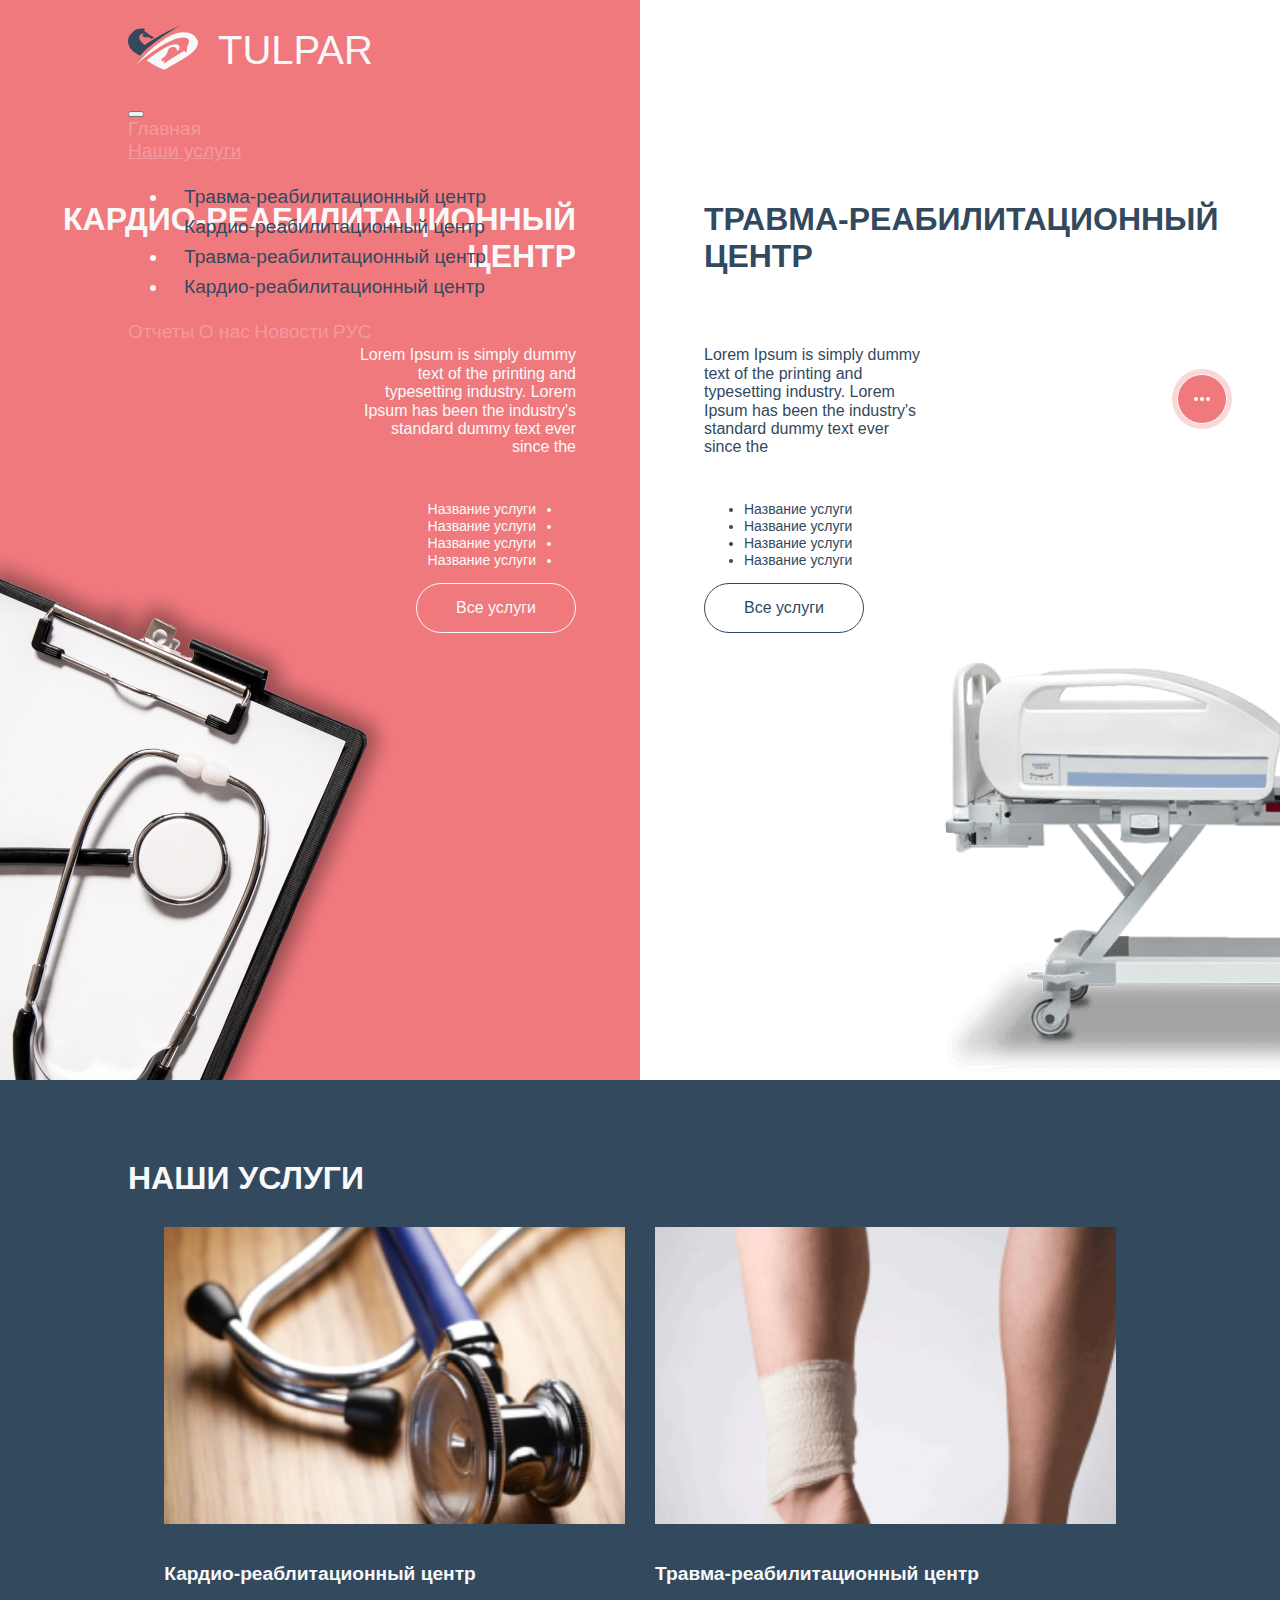
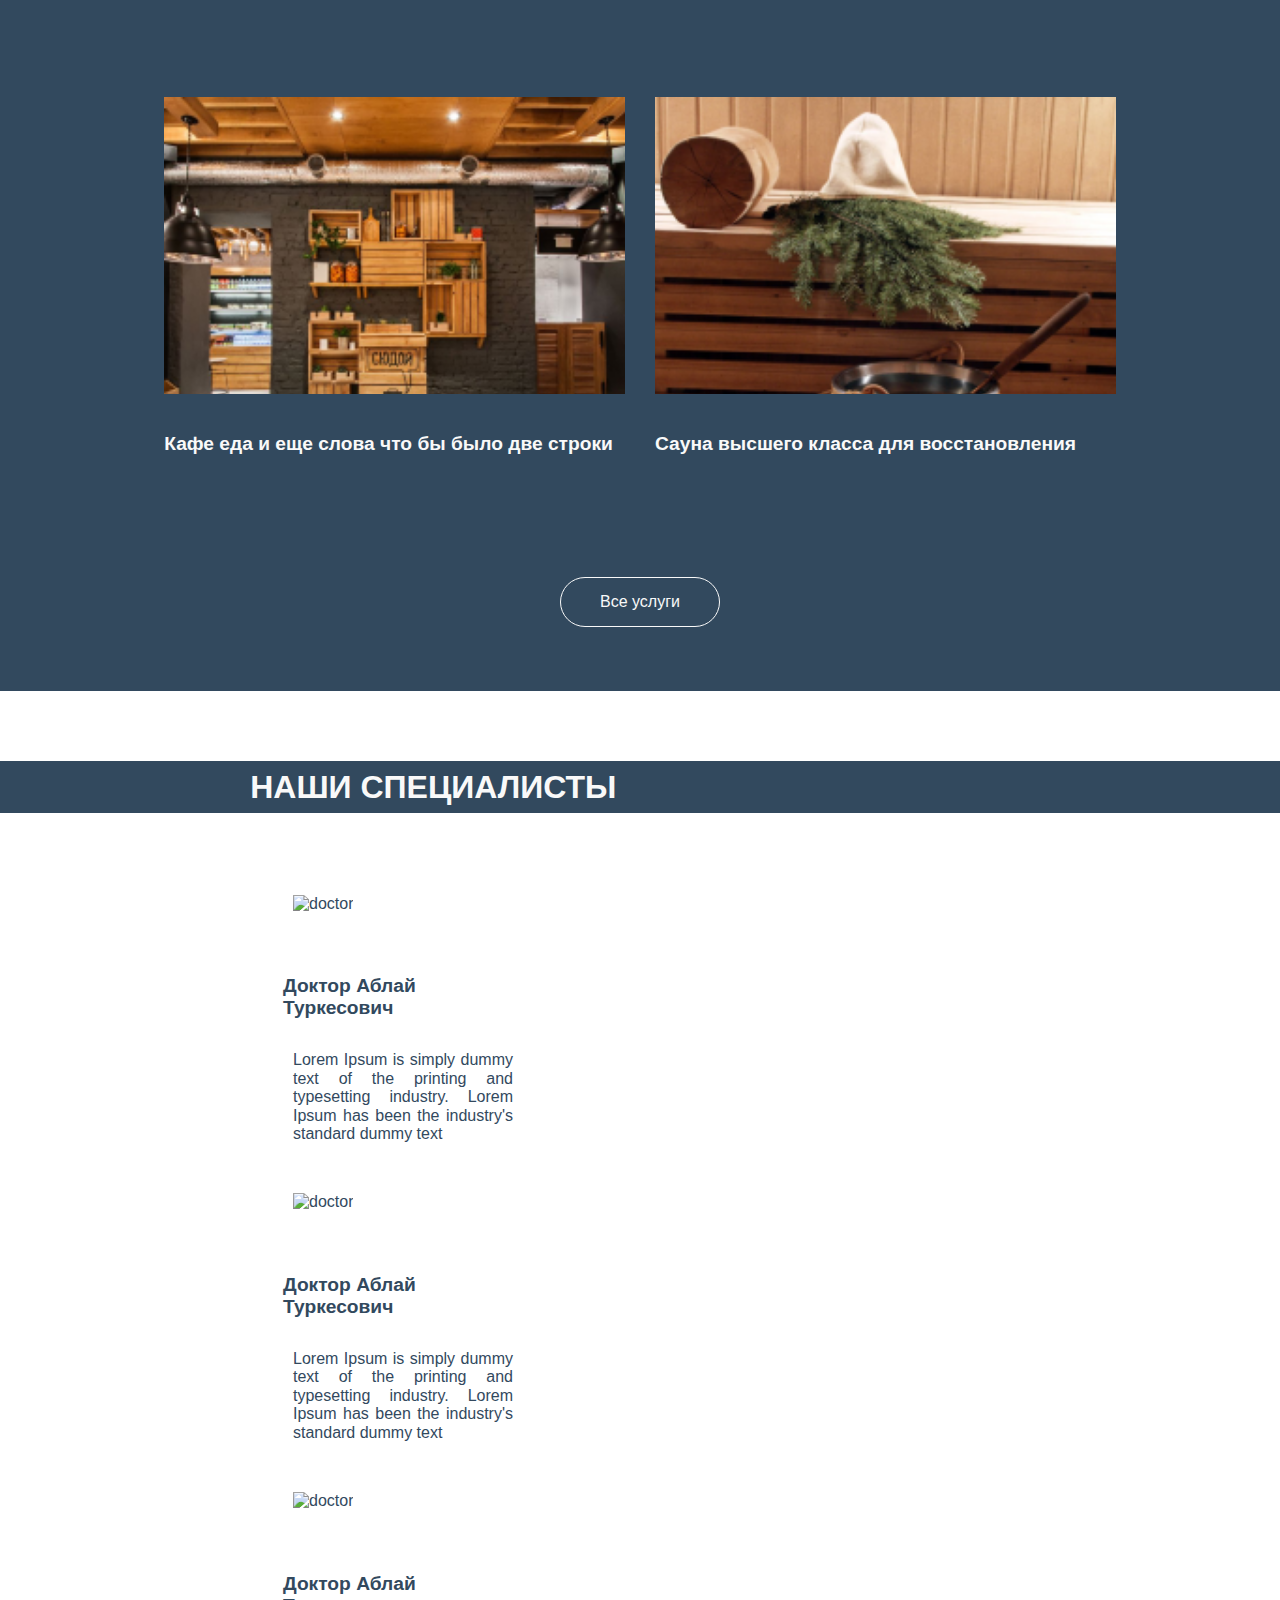
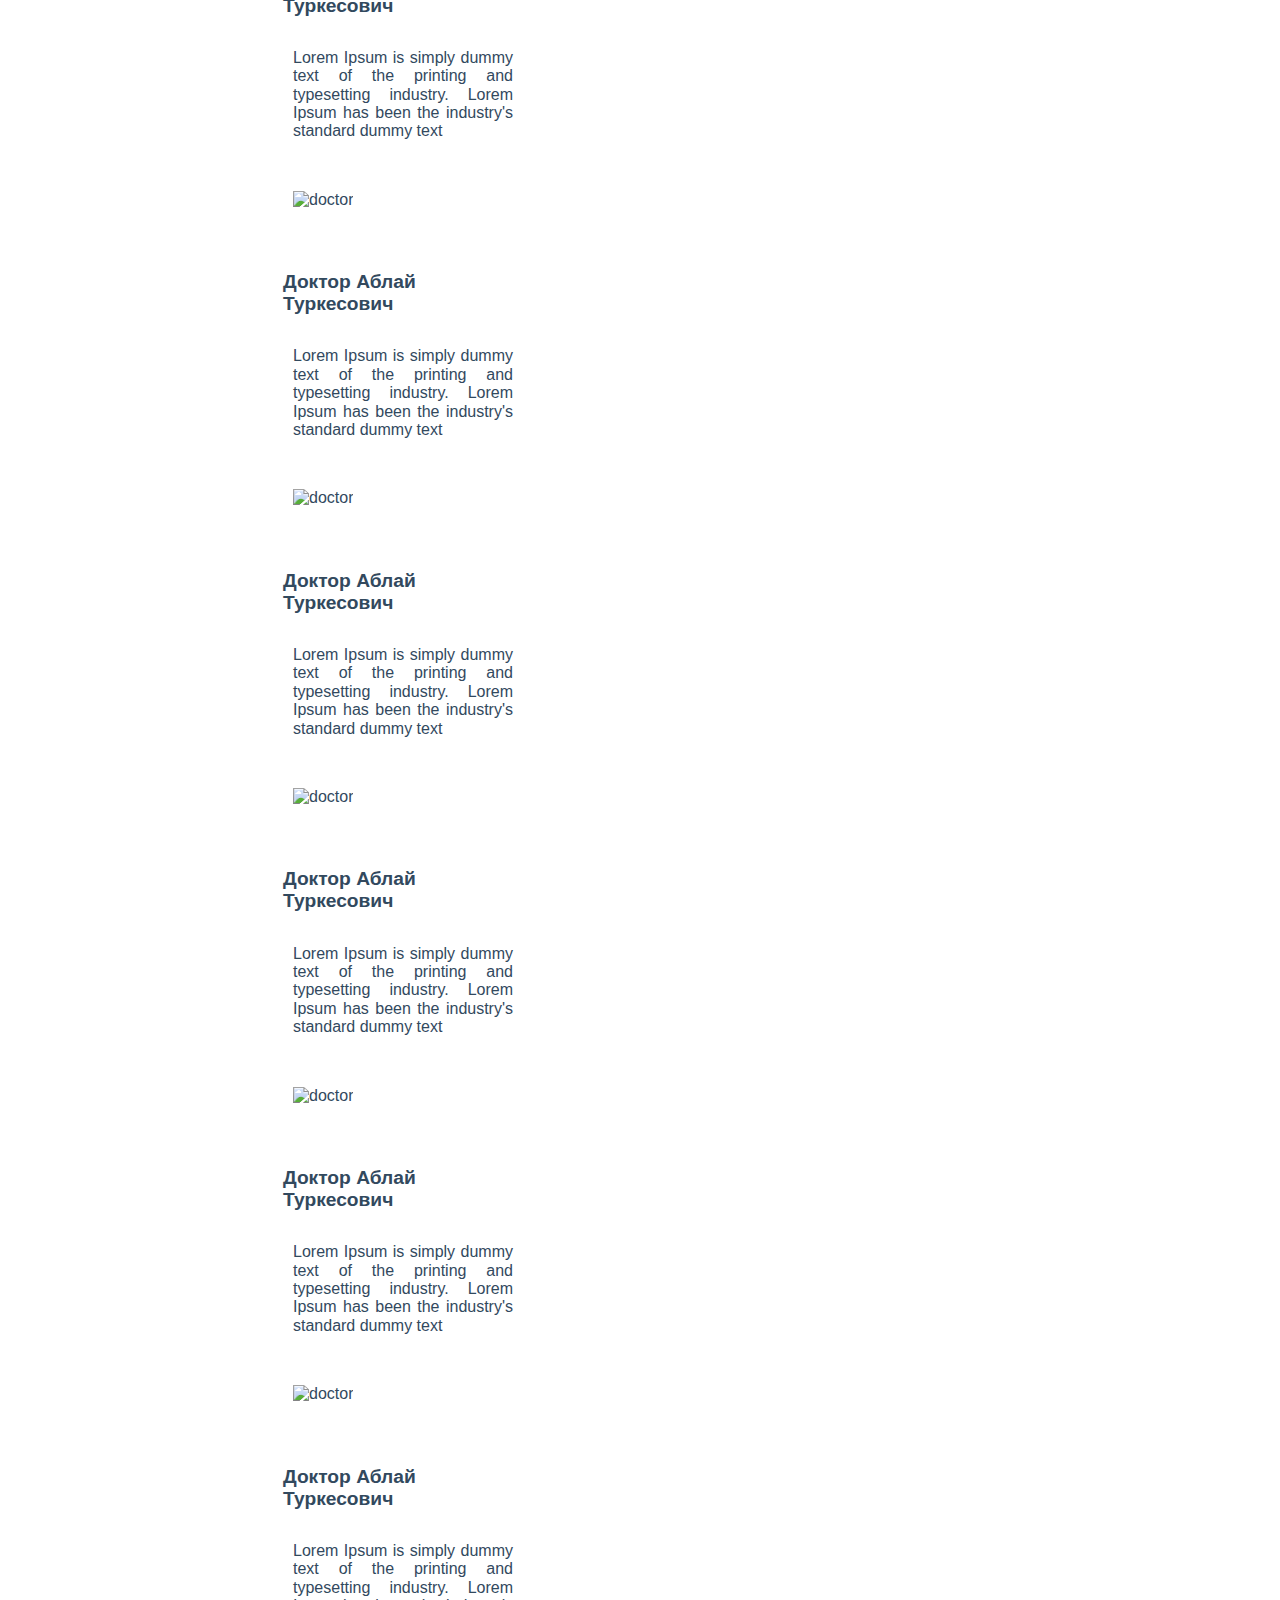
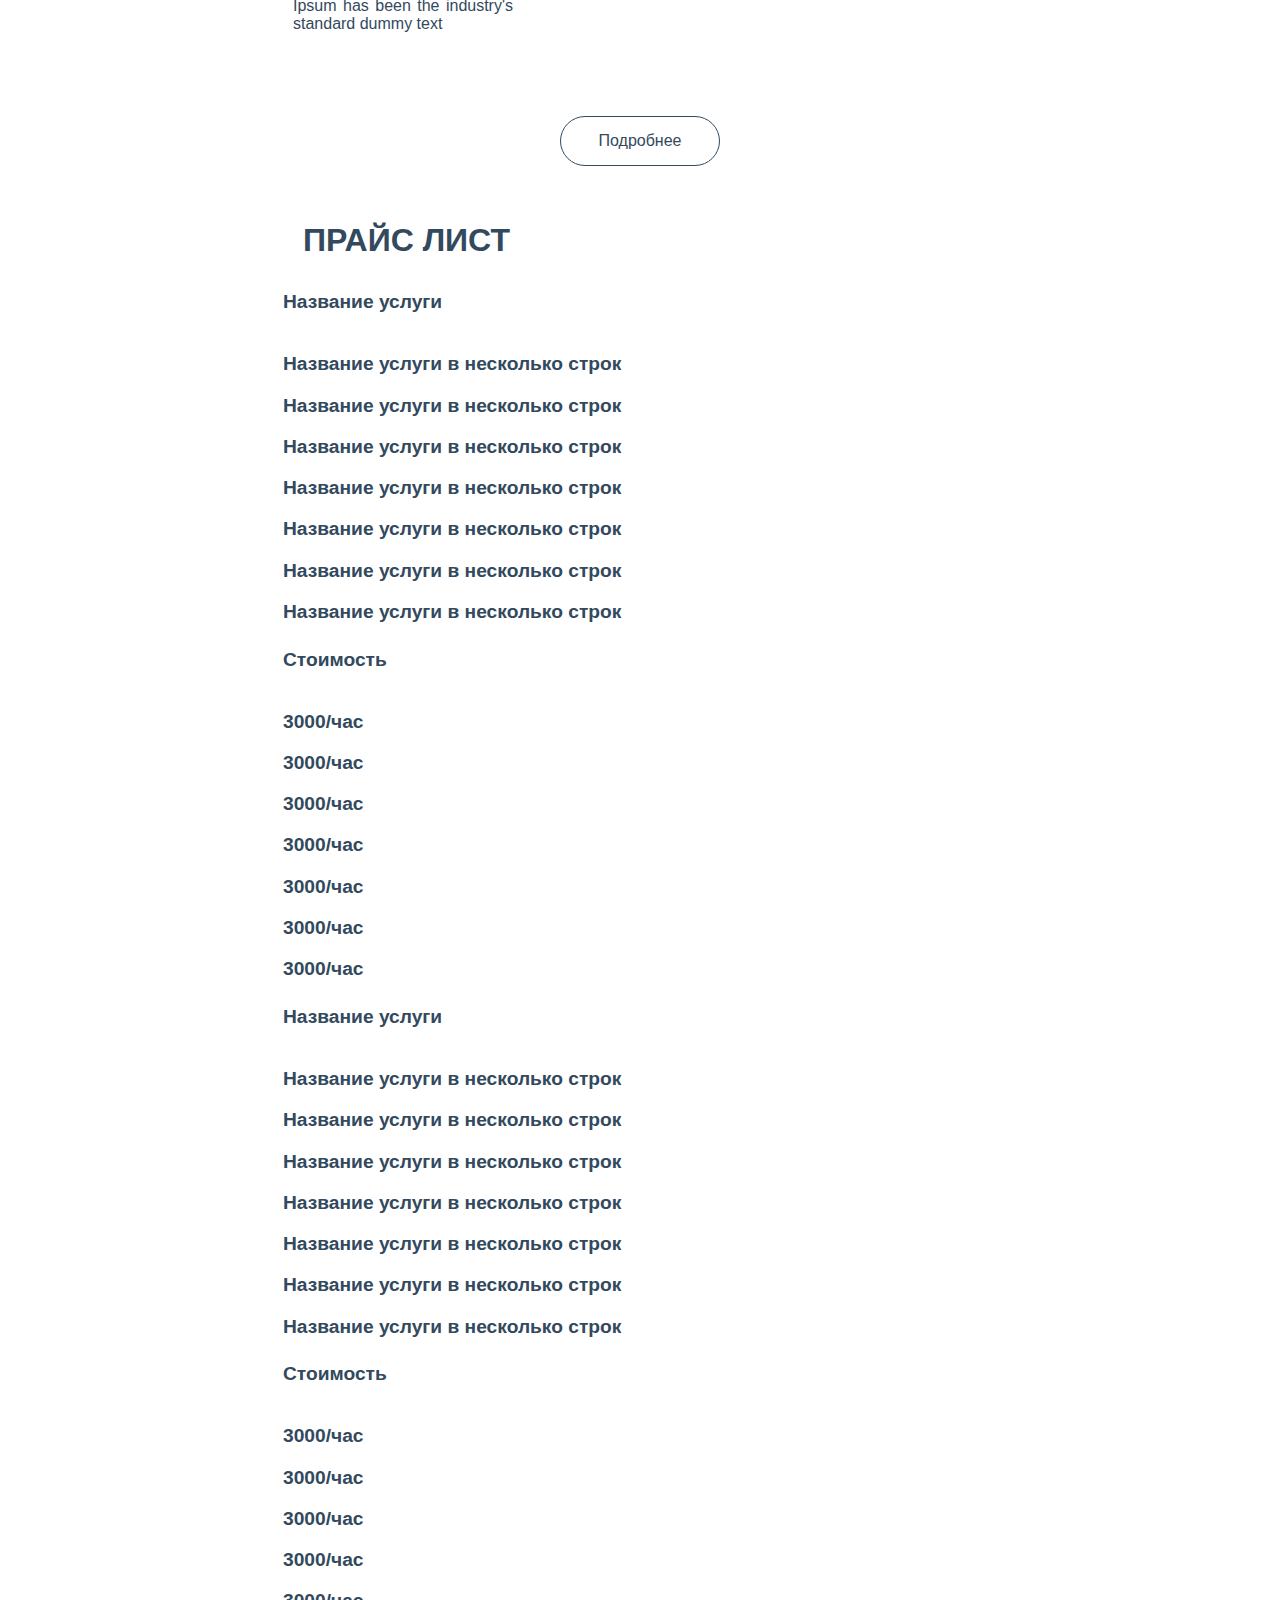
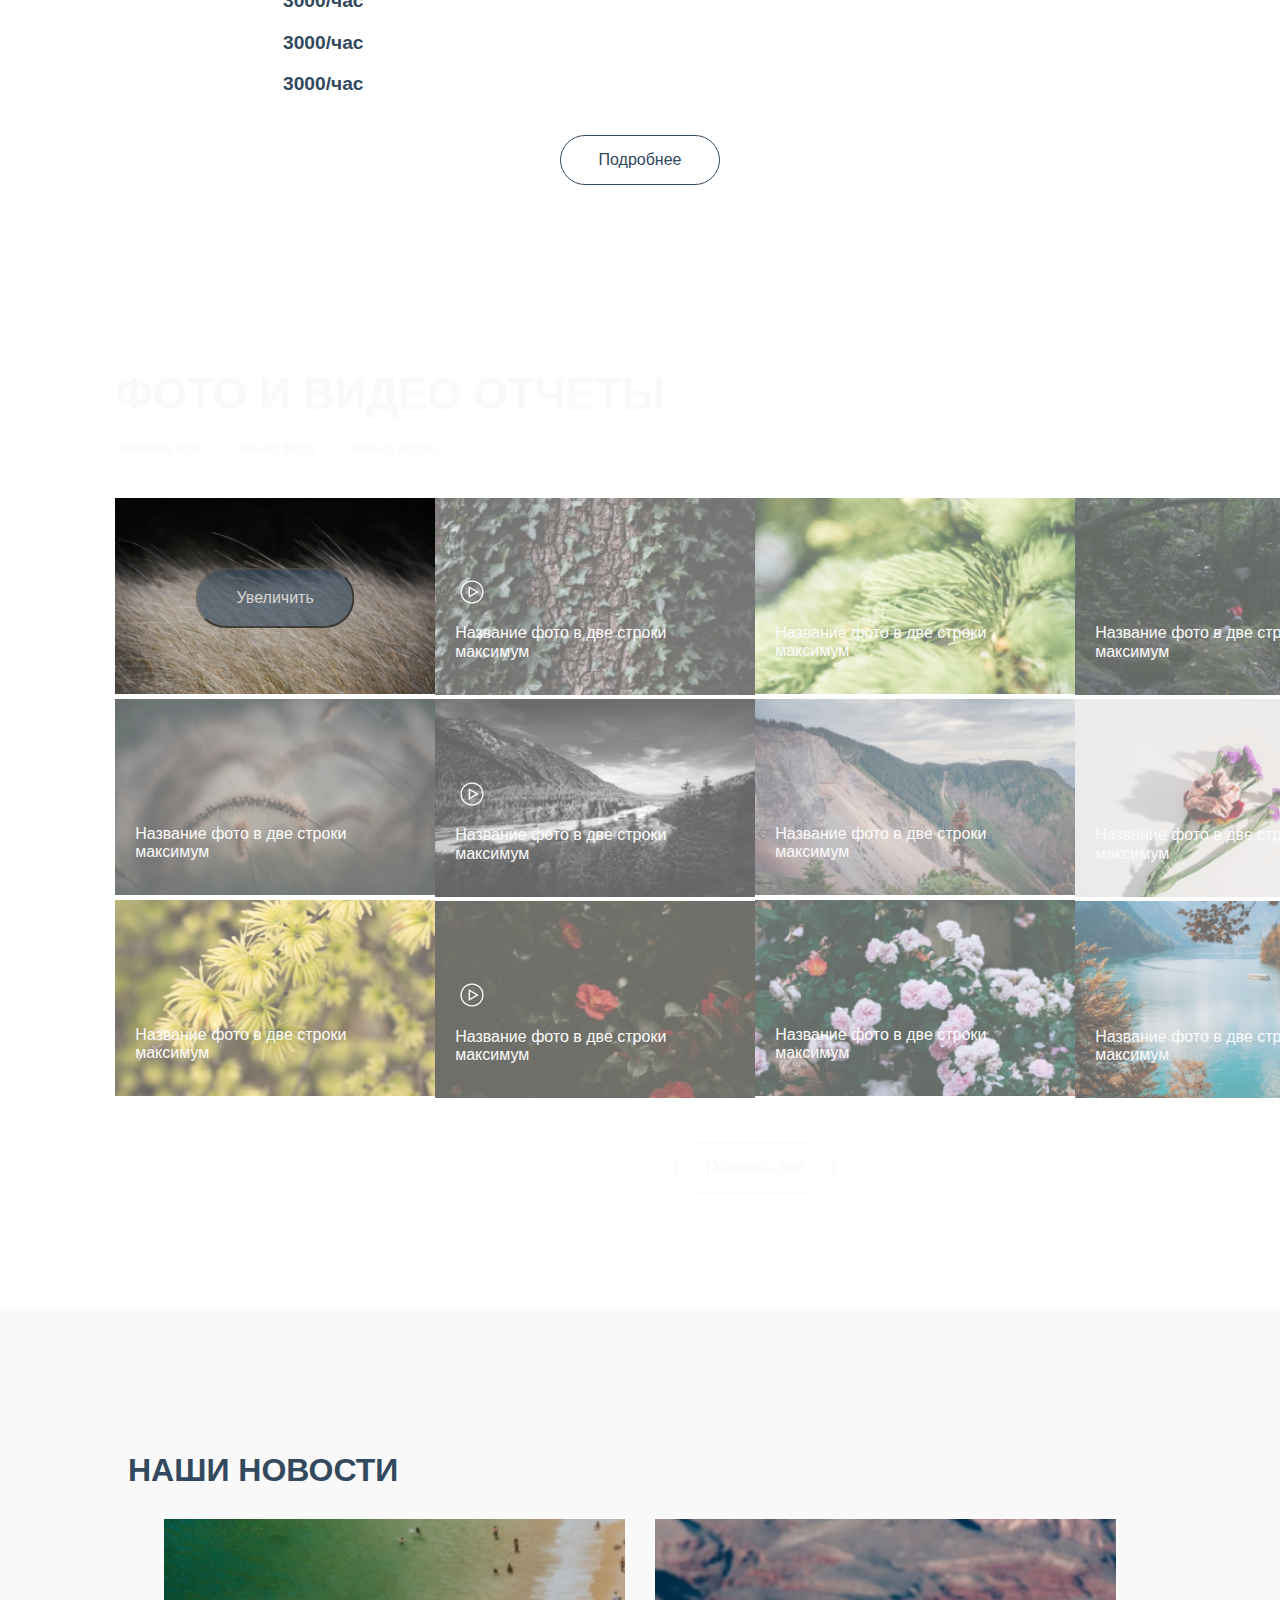
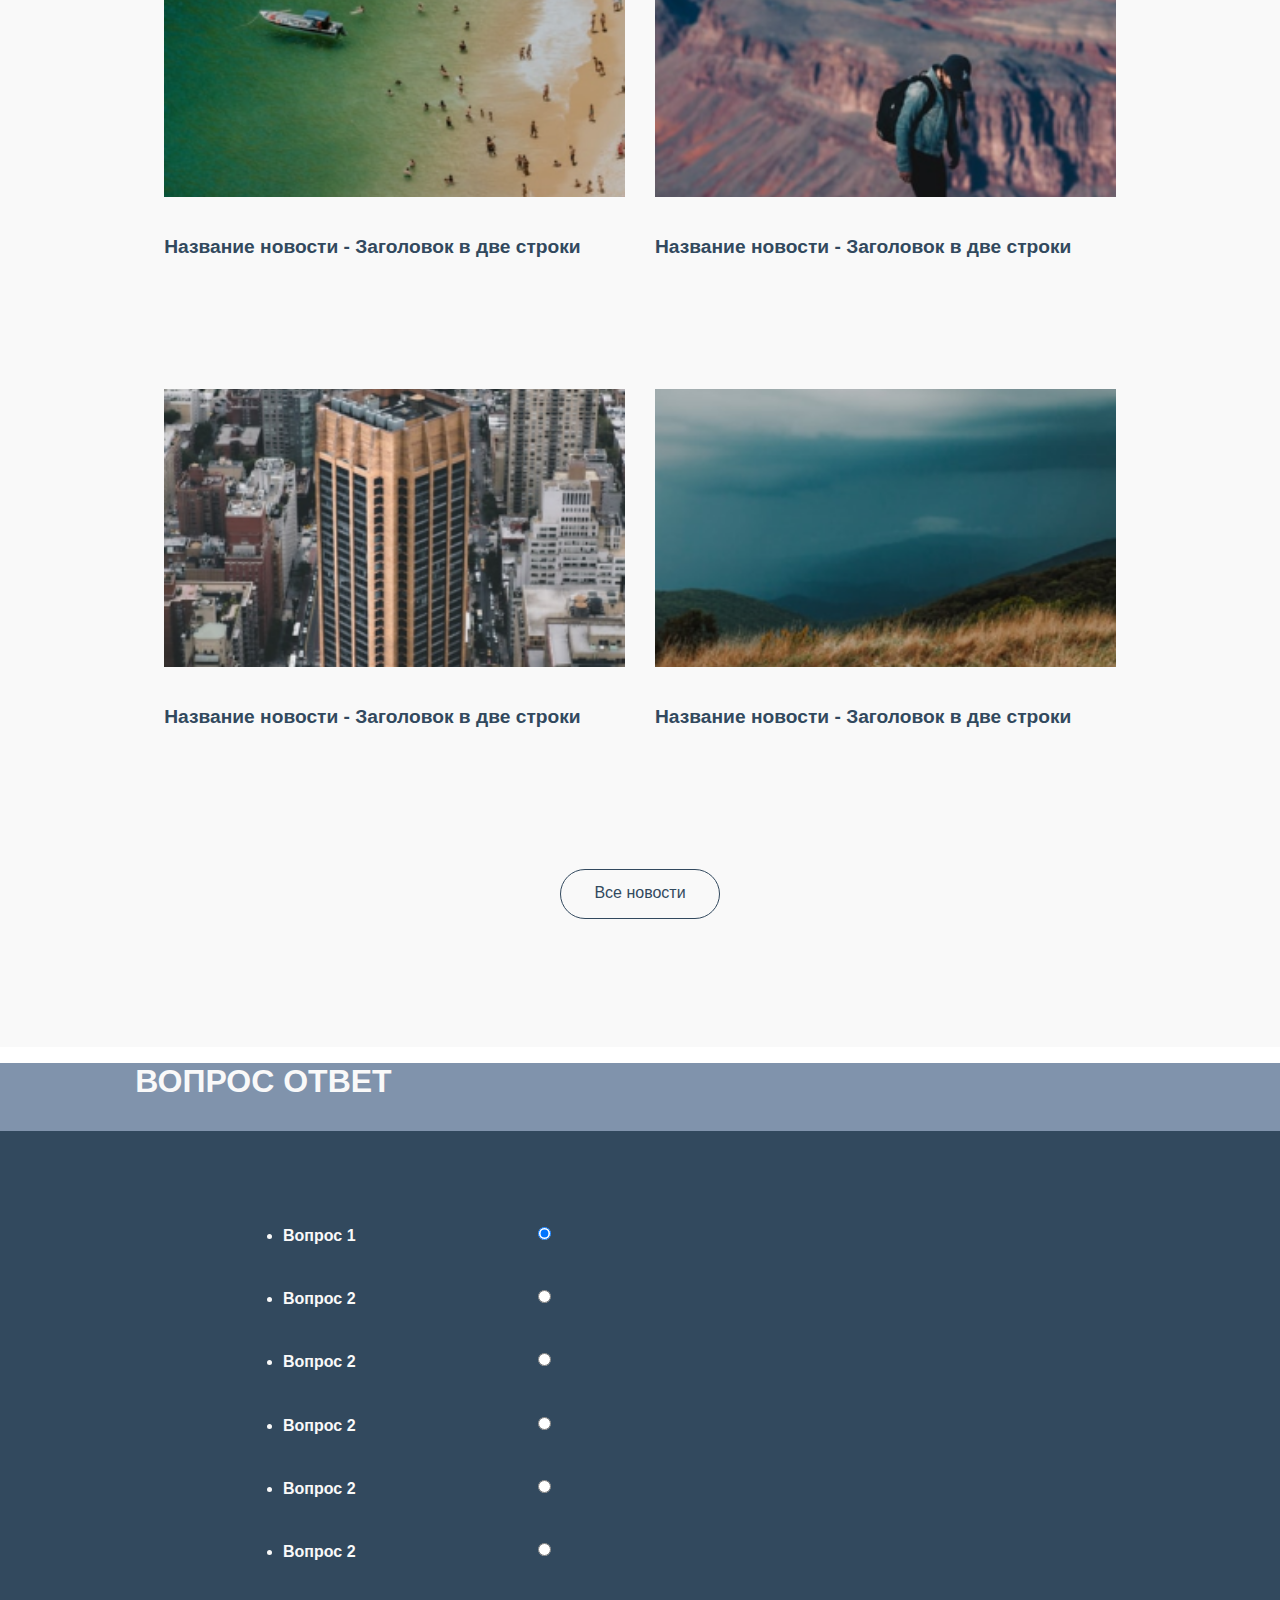
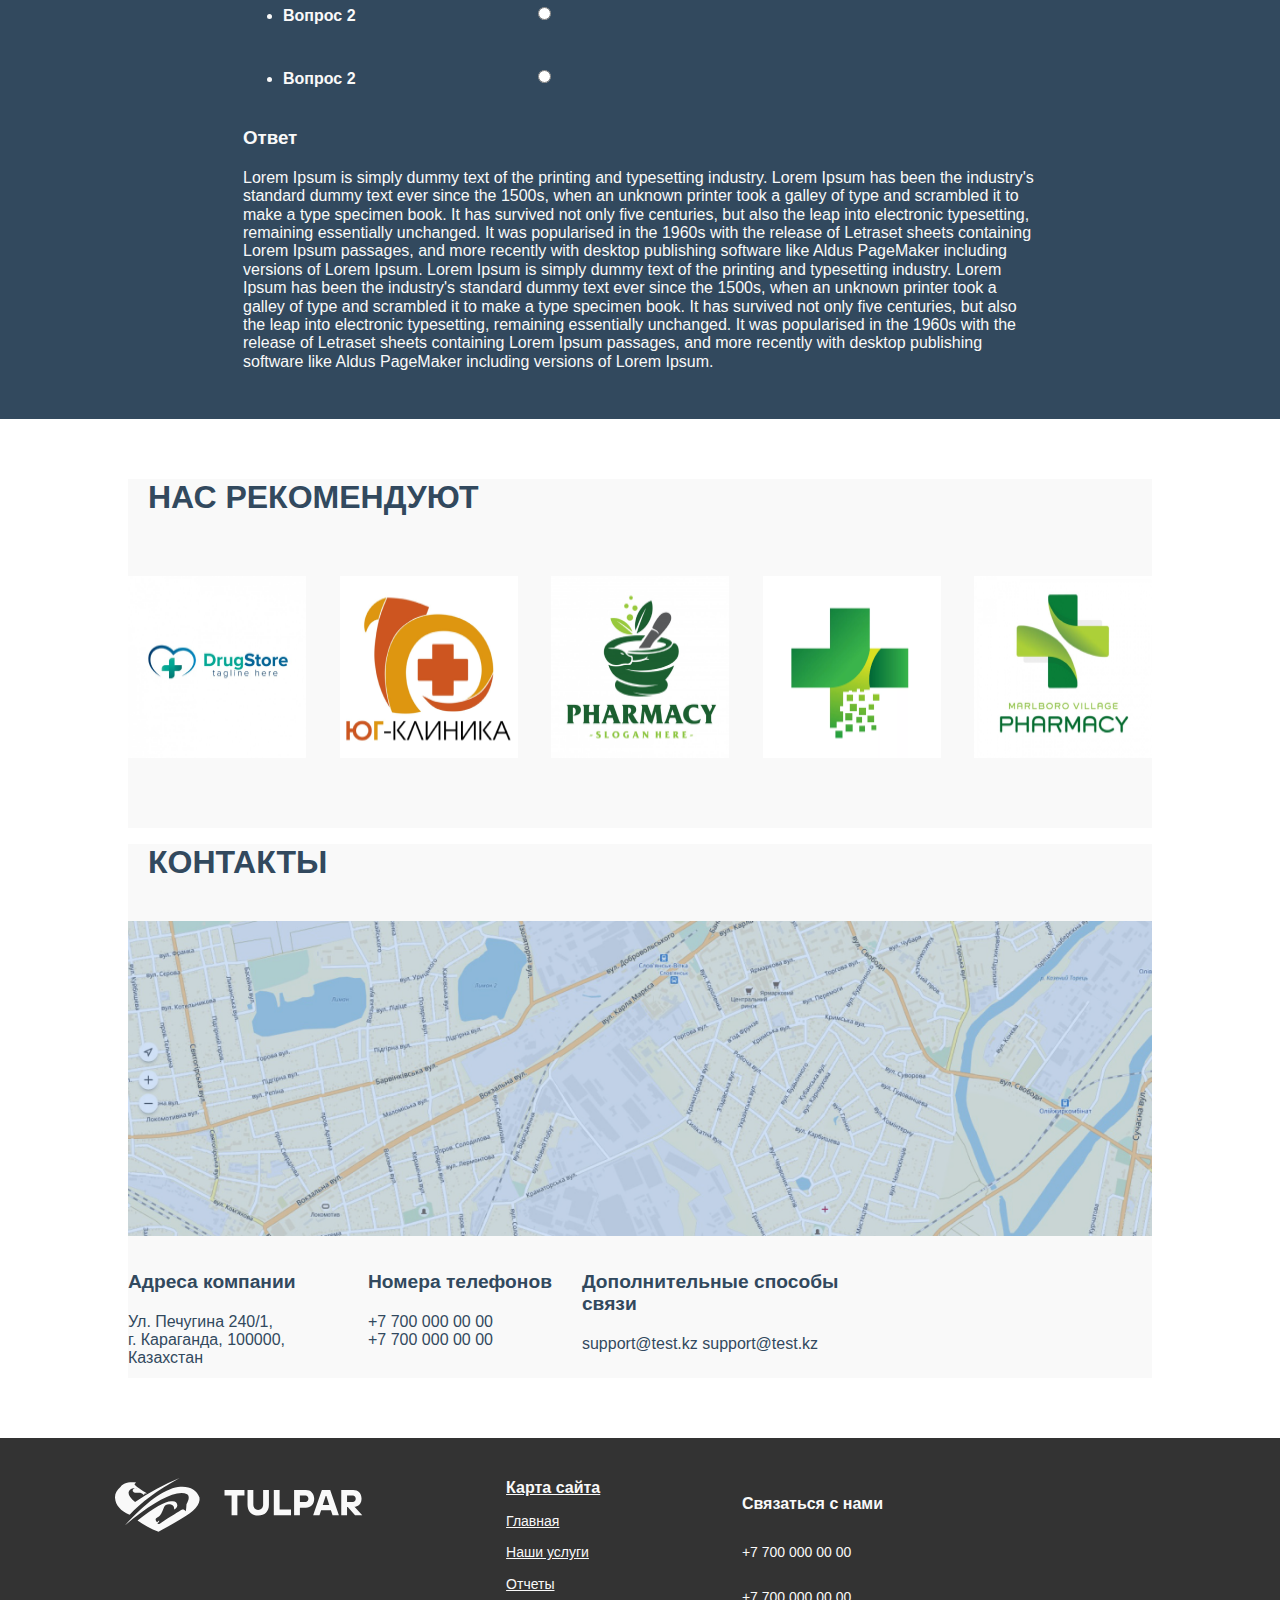
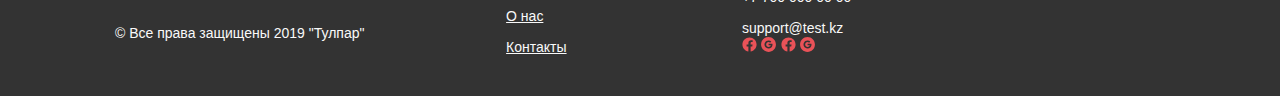
==== commit 91454310: "fix: links" ====
--- a/index.html
+++ b/index.html
@@ -465,7 +465,7 @@
                 <li class="list-blocks__element ">
 
 
-                    <img class="list-blocks__img " src="/assets/img/news_img/news1.png" alt="новость 1" />
+                    <img class="list-blocks__img " src="./assets/img/news_img/news1.png" alt="новость 1" />
                     <div class="description description_news">
                         <h3 class="description__title description__title_news small-title">Название новости -
                             Заголовок
@@ -504,7 +504,7 @@
                     </div>
                 </li>
                 <li class="list-blocks__element  ">
-                    <img class="list-blocks__img " src="/assets/img/news_img/news4.png" alt="новость 1" />
+                    <img class="list-blocks__img " src="./assets/img/news_img/news4.png" alt="новость 1" />
                     <div class="description description_news">
                         <h3 class="description__title description__title_news small-title">Название новости -
                             Заголовок
--- a/css/main.css
+++ b/css/main.css
@@ -275,18 +275,18 @@
   line-height: 17px;
 }
 
-.header__text .header__services:last-child {
+.header__text .header__services .services-item__link {
+  text-decoration: none;
+  color: #32495e;
+}
+
+.header__text .header__services .services-item__link:last-child {
   margin-bottom: 0px;
 }
 
-.header__text .header__services .services-item {
+.header__text .header__services .services-item__link .services-item {
   margin-bottom: 12px;
   list-style-type: circle;
-}
-
-.header__text .header__services .services-item__link {
-  text-decoration: none;
-  color: #32495e;
 }
 
 .text_cardio {
@@ -1724,20 +1724,10 @@
   color: rgba(255, 255, 255, 0.25);
 }
 
-.logo-title_dark {
-  font-family: "TTHoves", Arial, serif;
-  text-transform: uppercase;
-  font-weight: 800;
-  margin-left: 20px;
-  font-size: 30px;
-  font-weight: 700;
-  color: #32495e;
-  text-decoration: none;
-}
-
 .trauma-block_big {
   width: 100%;
-  padding-top: 15%;
+  height: 100vh;
+  padding-top: 15vh;
   margin-bottom: 10%;
   background: url(/assets/img/header_img/bg_usluga_1.png) bottom right no-repeat;
 }
@@ -1785,7 +1775,8 @@
 
 .cardio-block_big {
   width: 100vw;
-  padding-top: 15%;
+  height: 100vh;
+  padding-top: 15vh;
   padding-bottom: 10%;
   background: url(/assets/img/header_img/bg_usluga_2.png) bottom right no-repeat;
   background-color: #f0797e;
